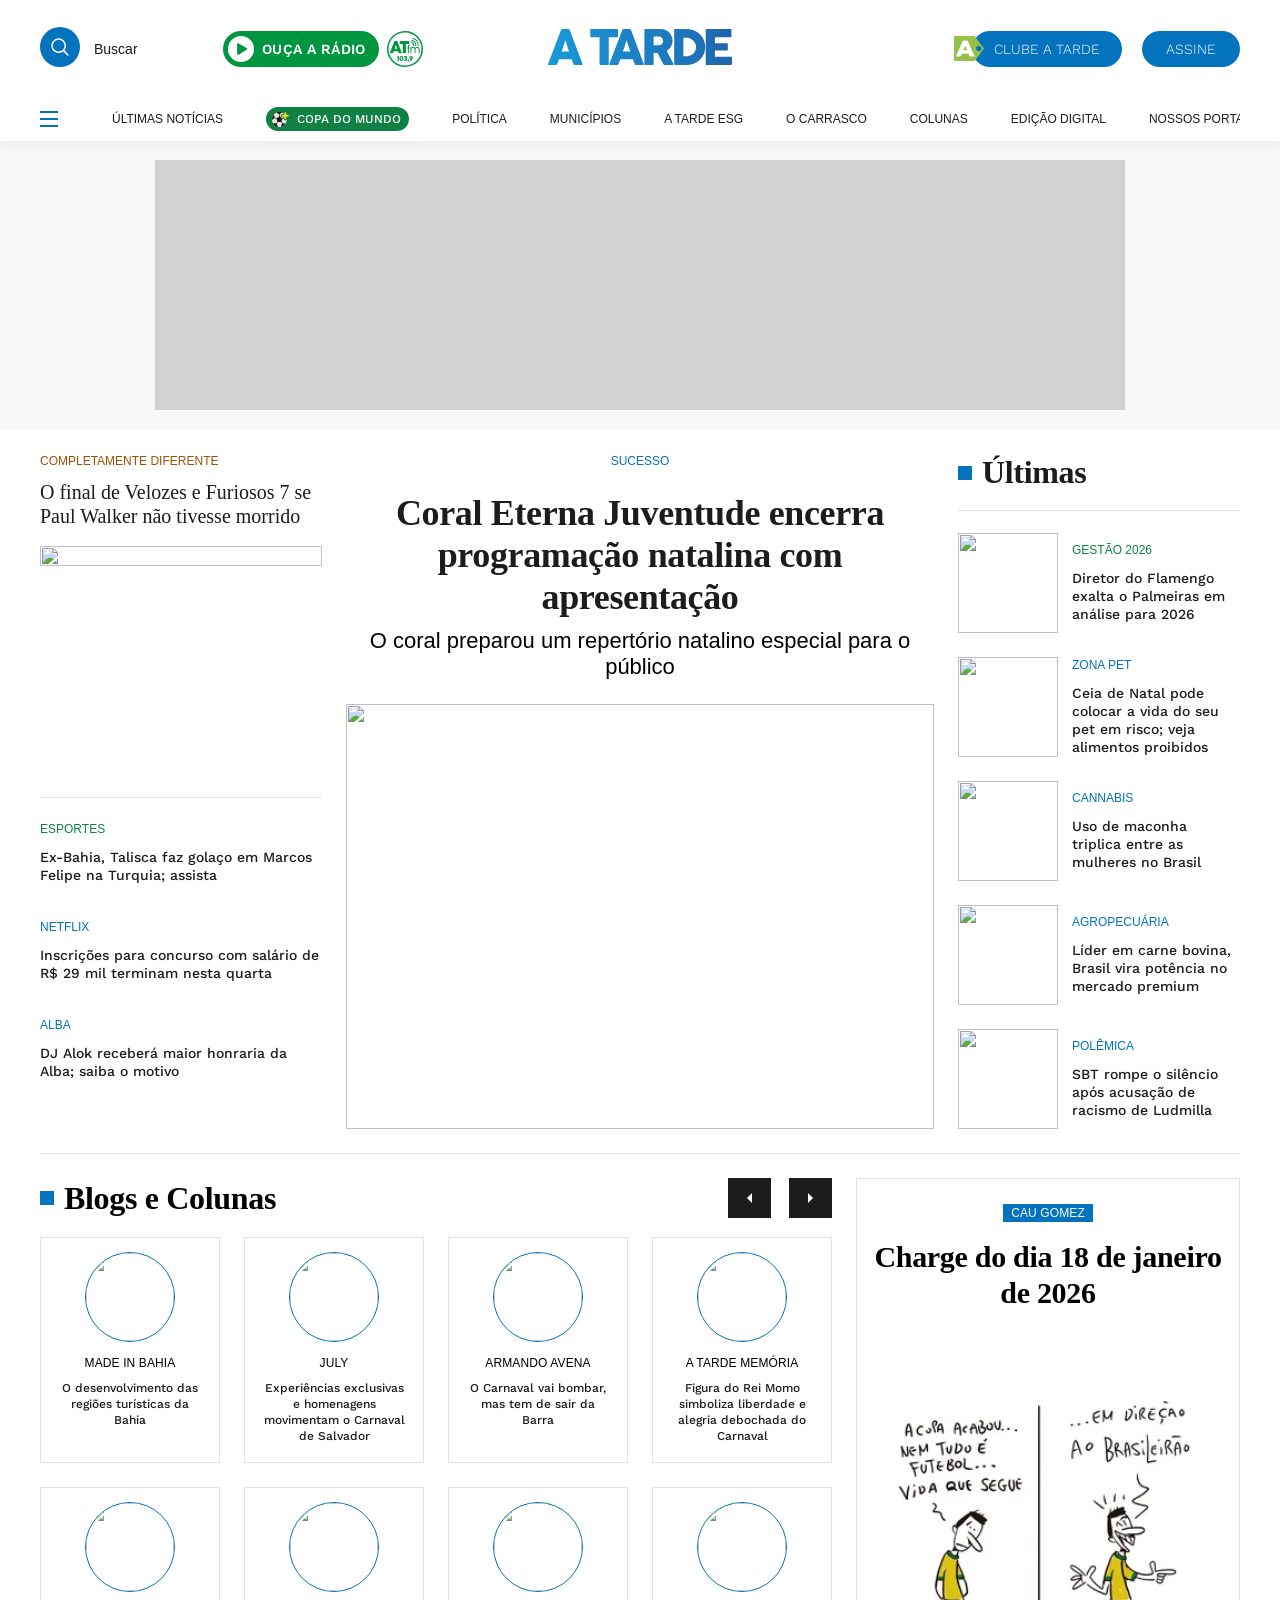
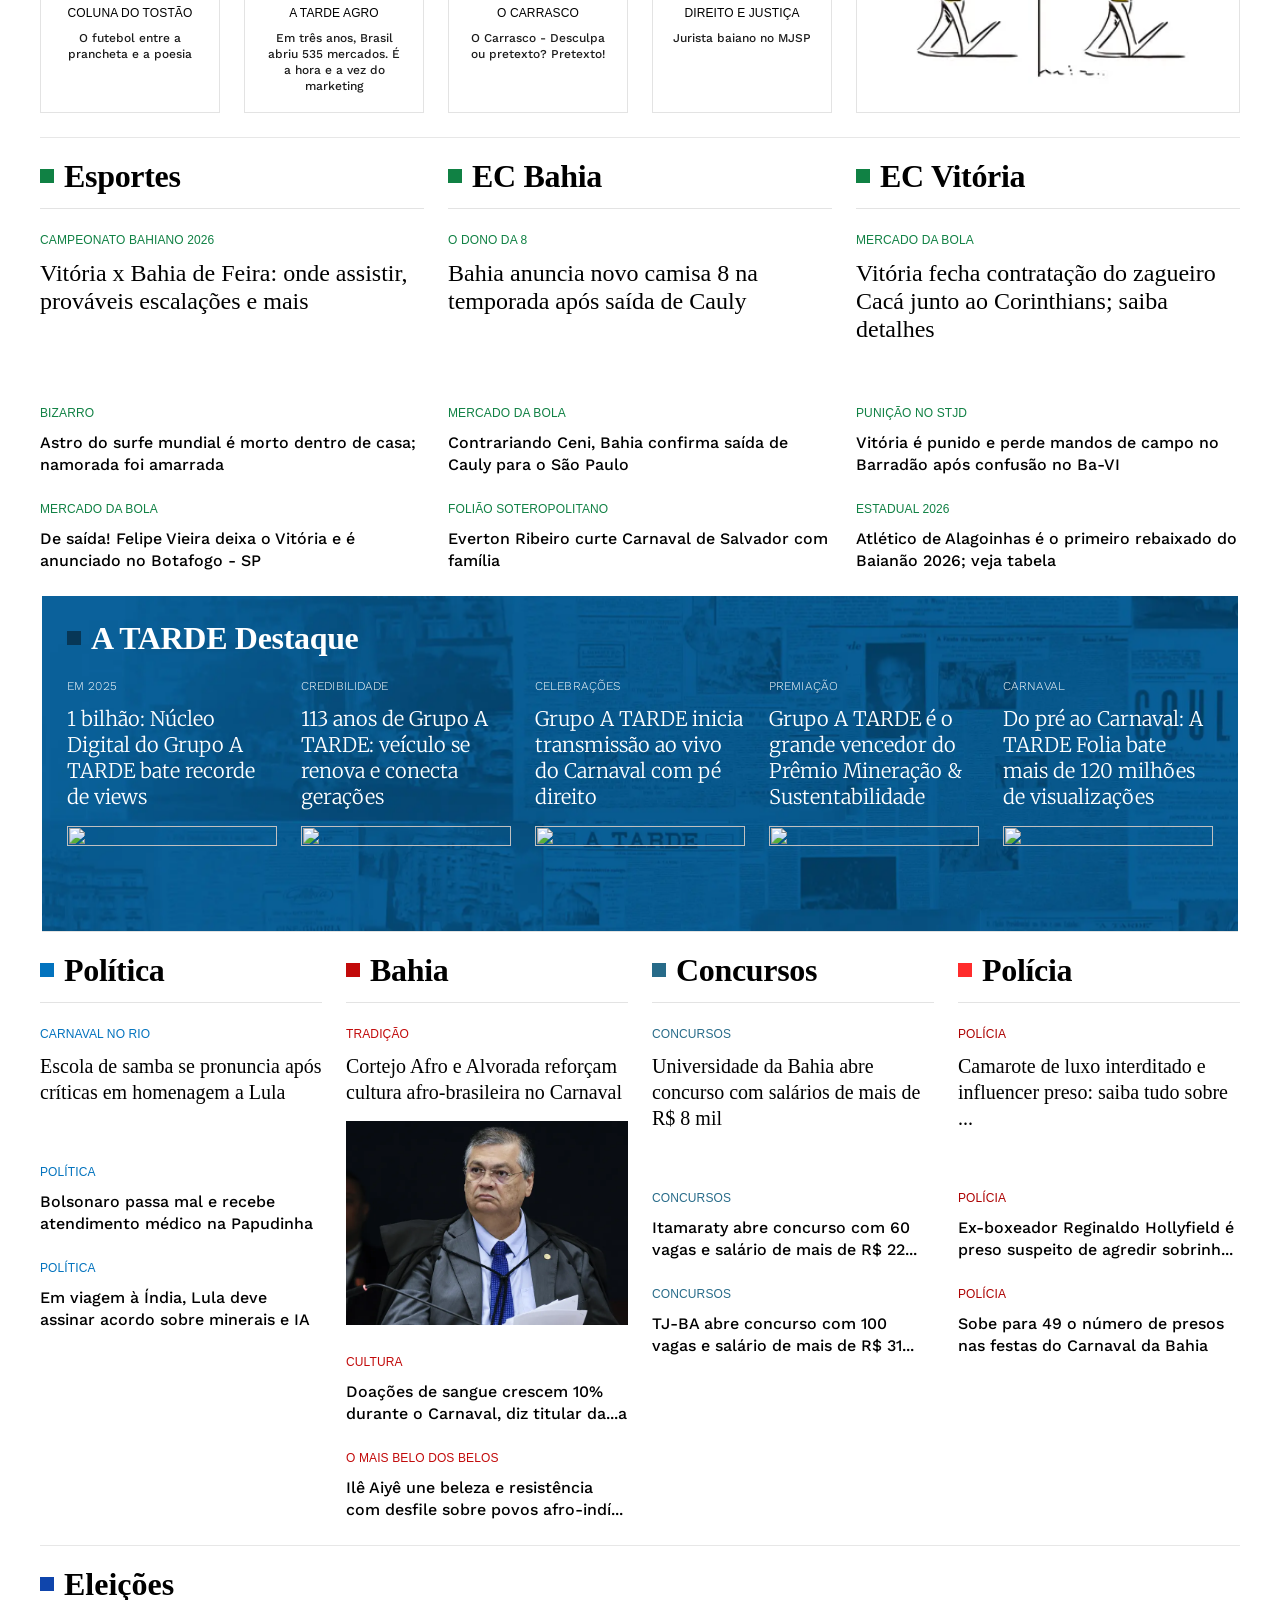
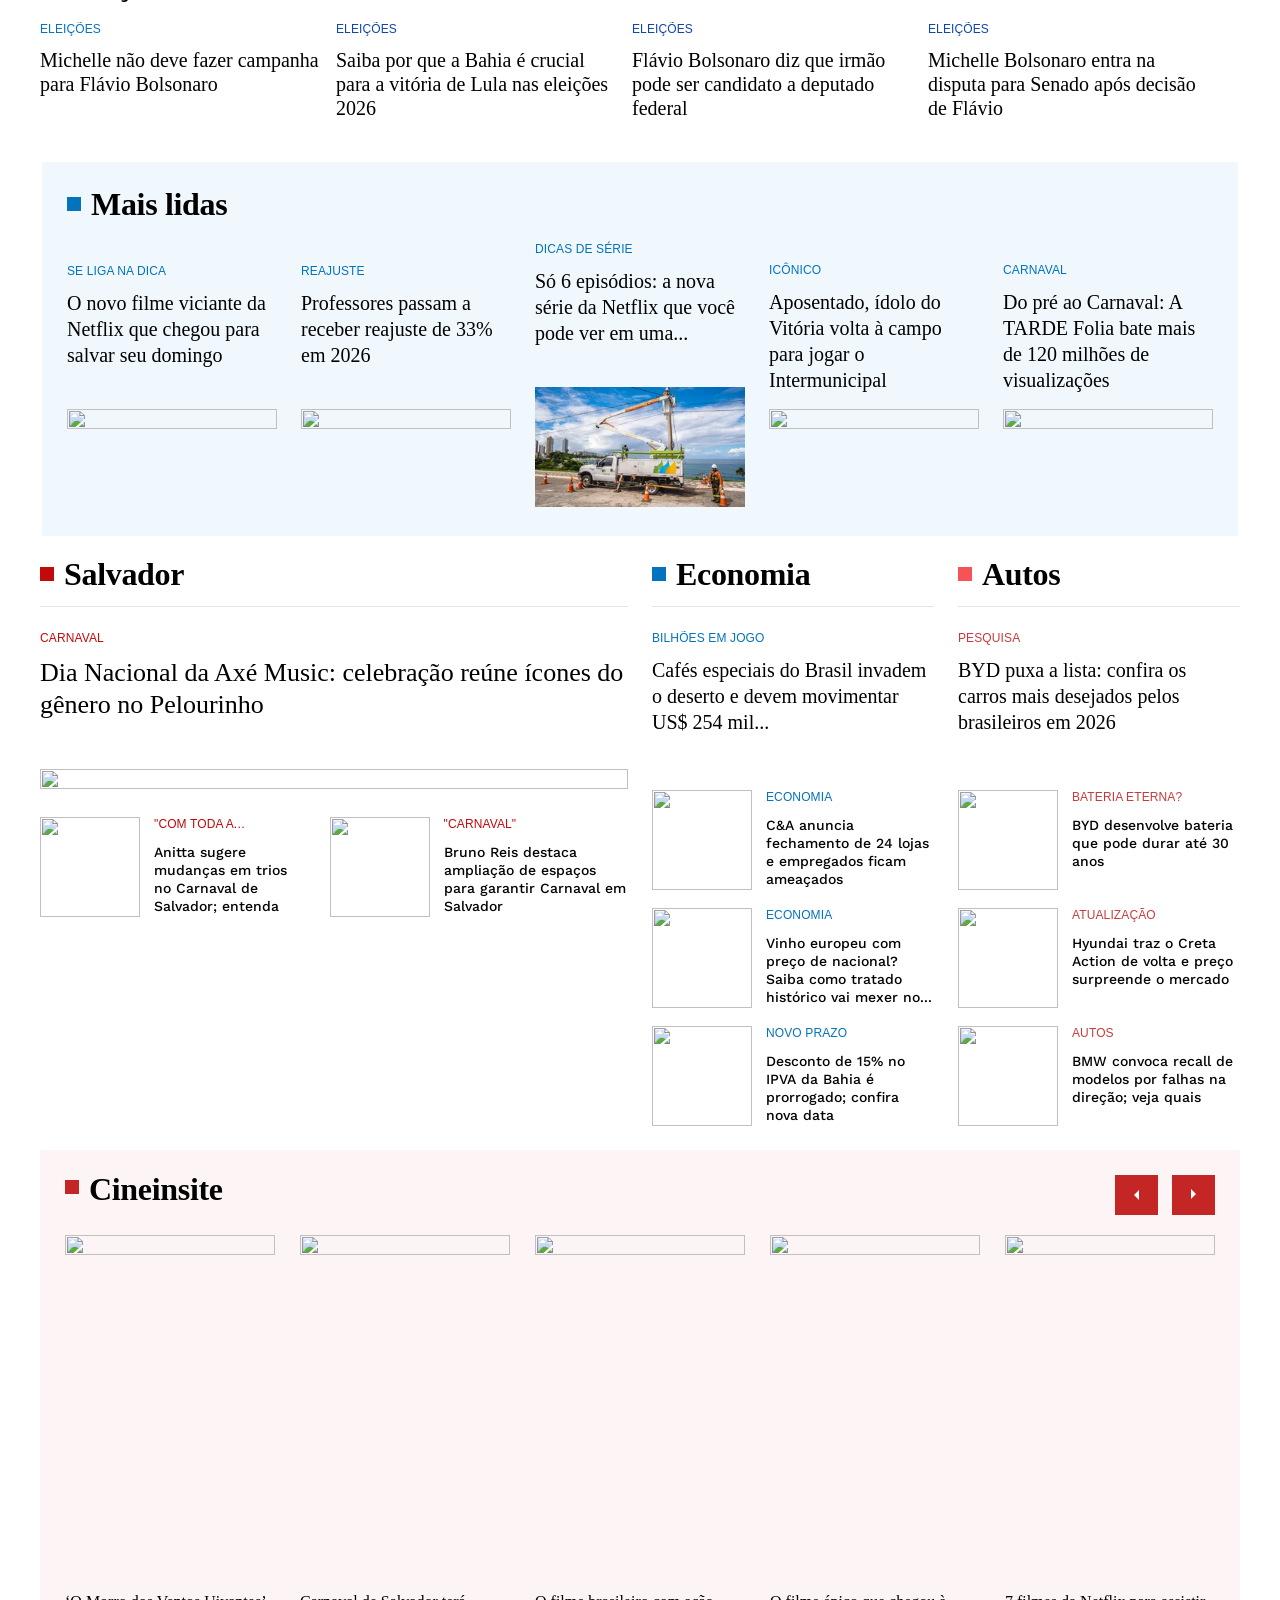
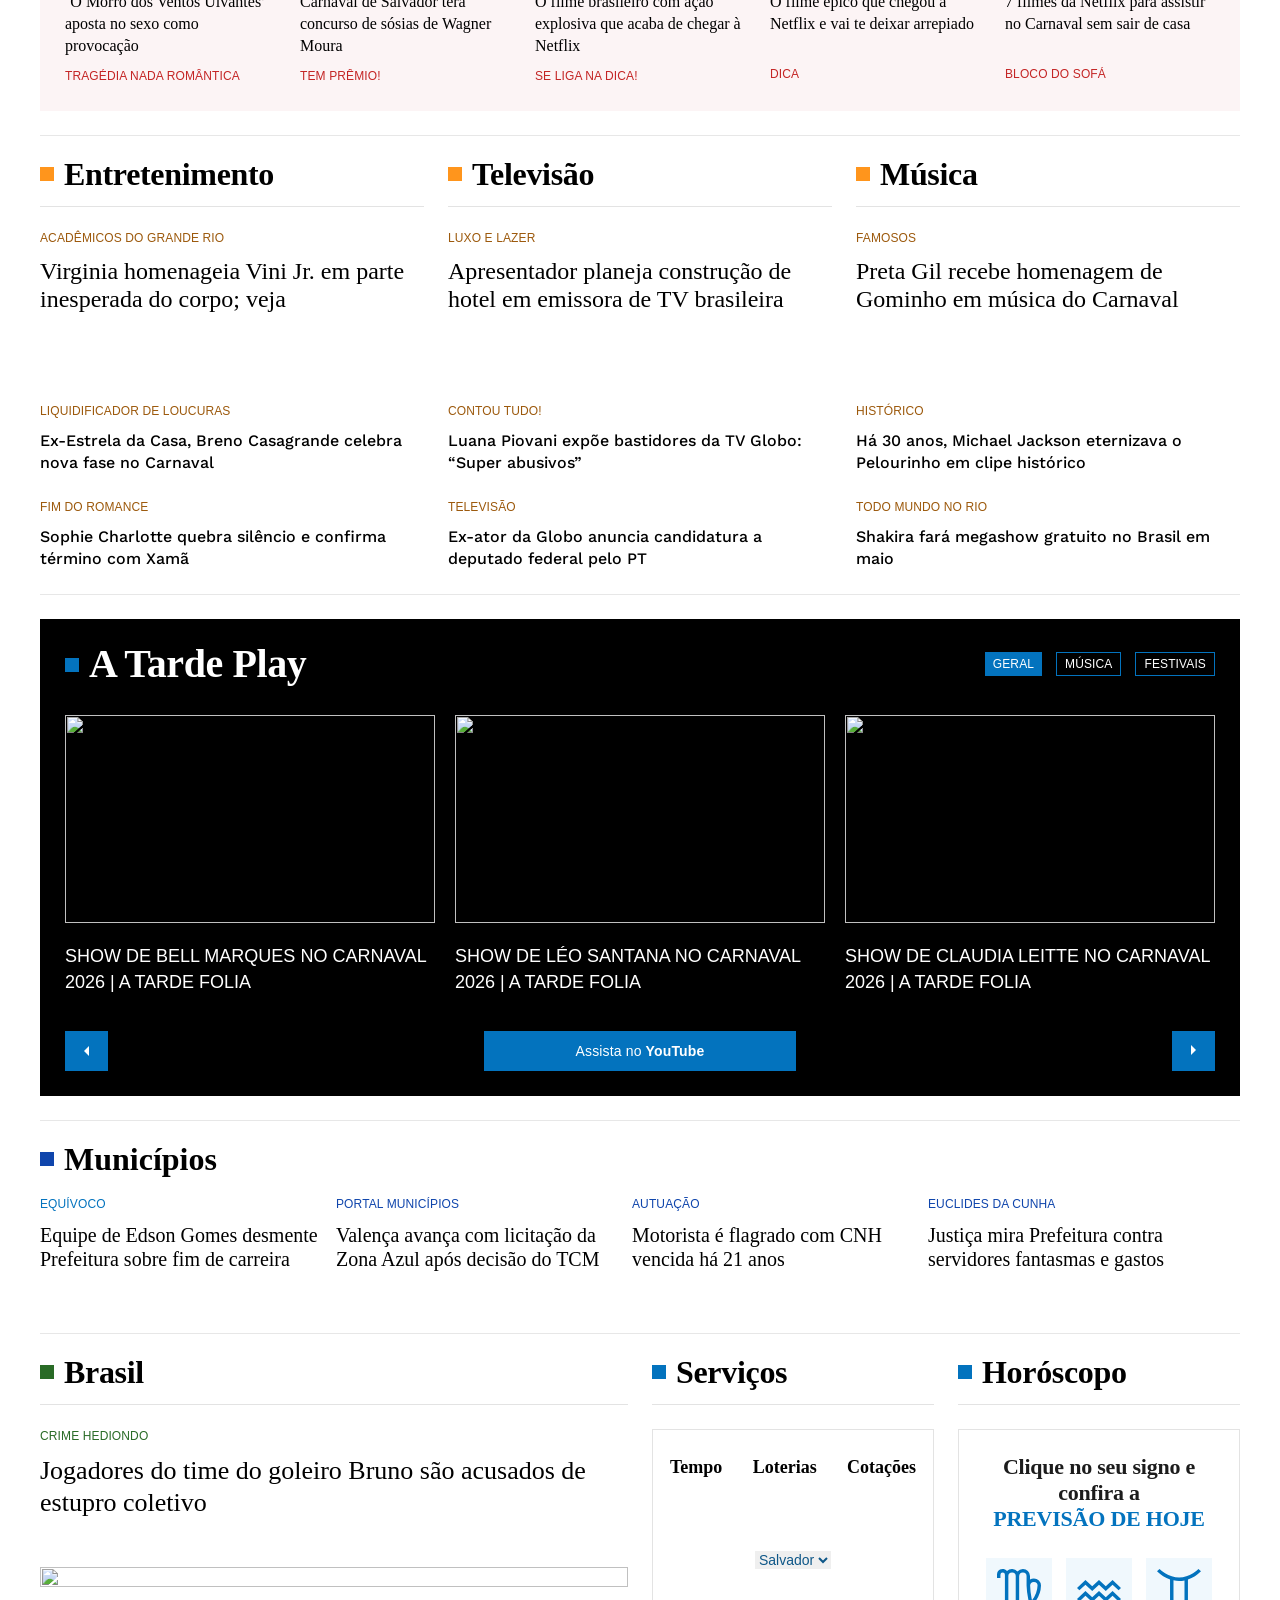
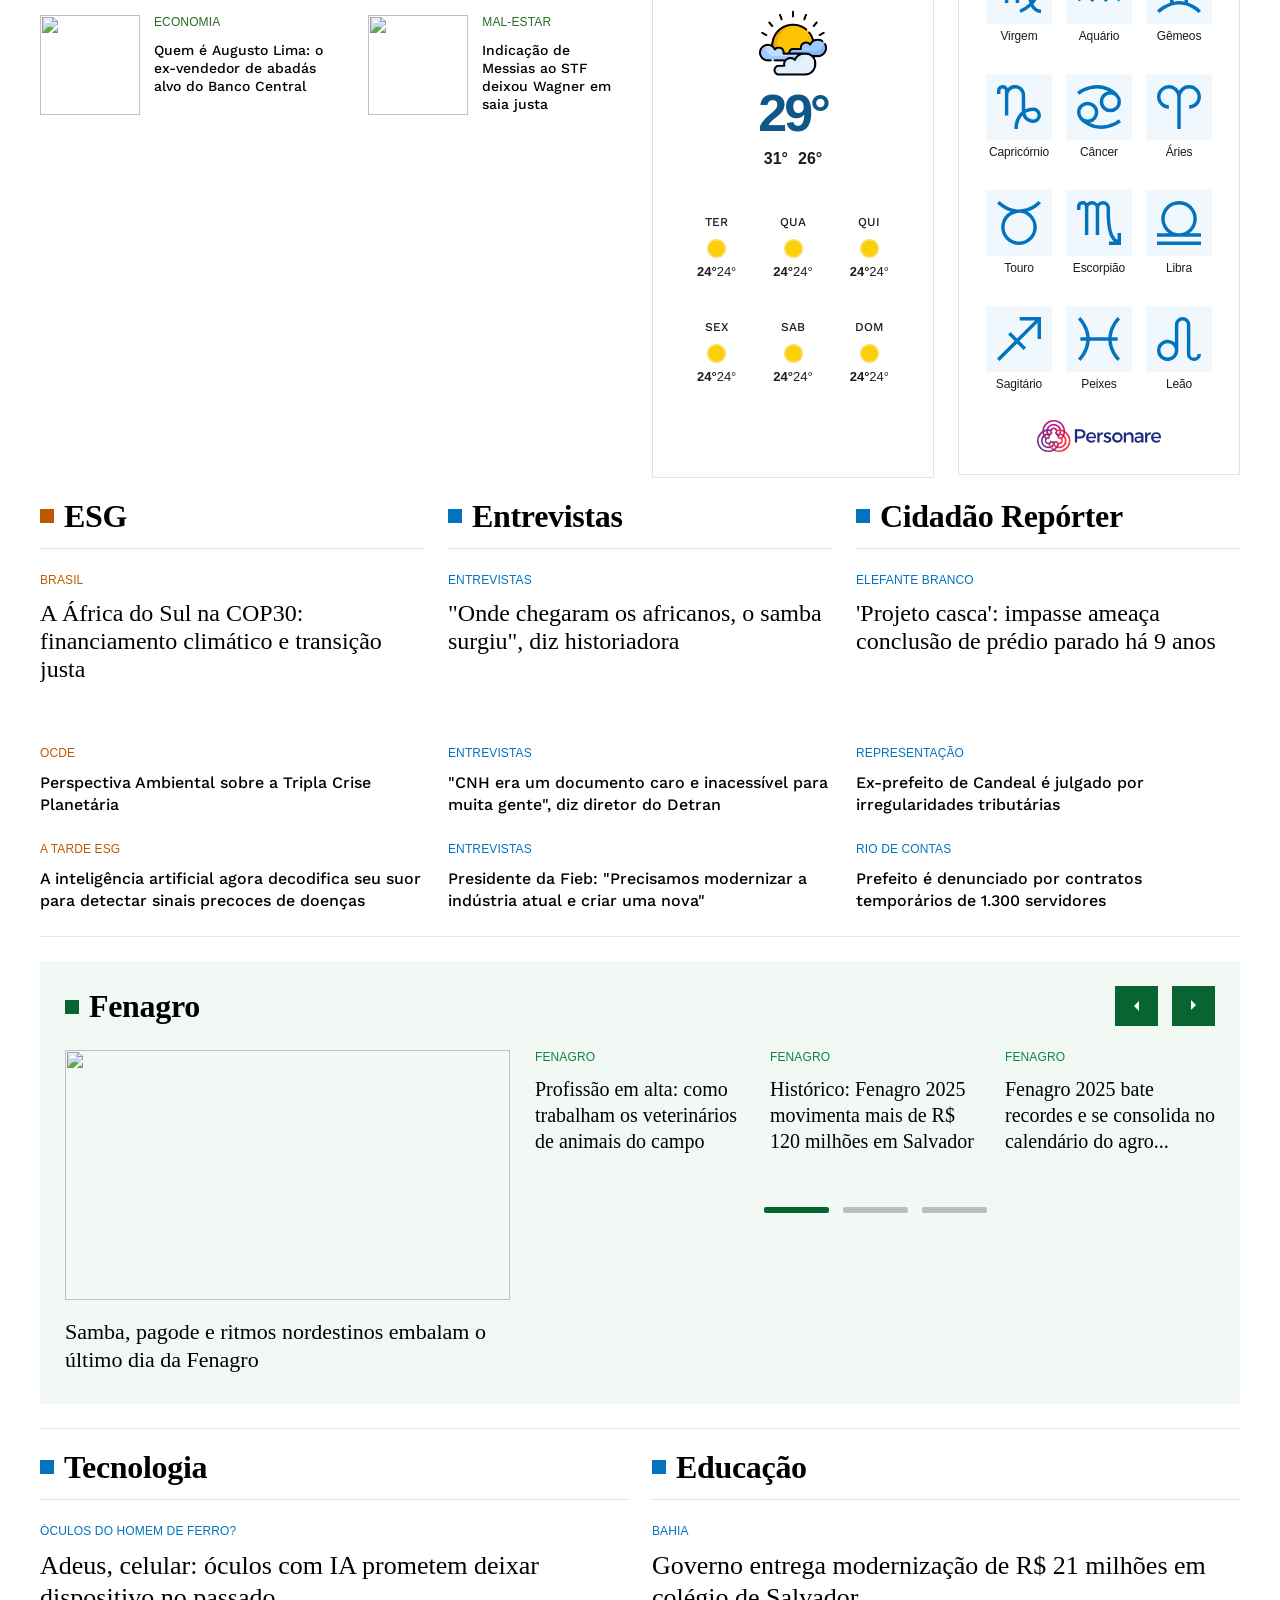
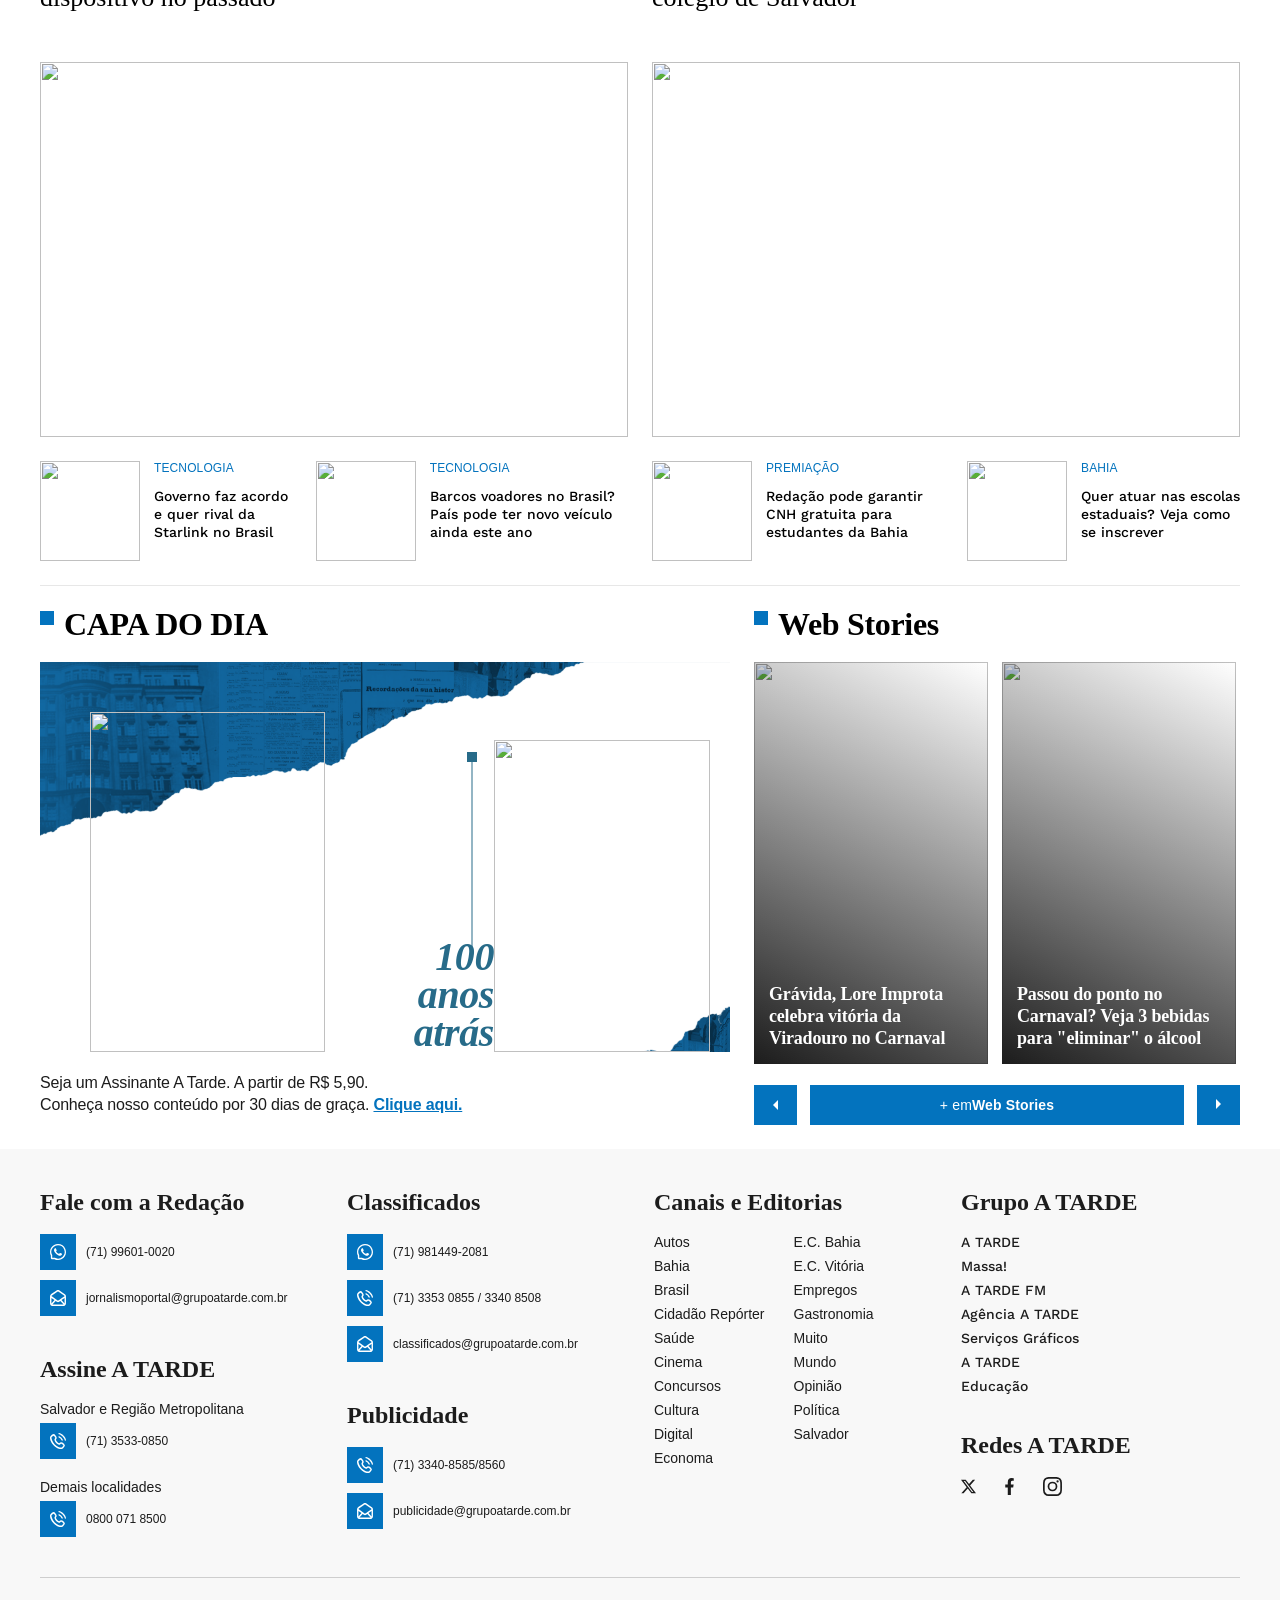
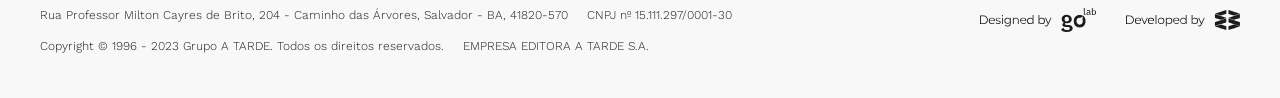
==== index.html @ c31d2e76 "Mudança no tipo de importação das fontes" ====
<!DOCTYPE html>
<html lang="pt-br">

<head>
    <meta charset="UTF-8">
    <meta name="viewport" content="width=device-width, initial-scale=1.0">

    <meta name="description"
        content="Coral Eterna Juventude encerra programação natalina com apresentação">

    <!--<link rel="preconnect" href="https://fonts.googleapis.com">

    <link rel="preconnect" href="https://fonts.gstatic.com" crossorigin>

    <link href="https://fonts.googleapis.com/css2?family=Merriweather:ital,opsz,wght@0,18..144,300..900;1,18..144,300..900&family=Work+Sans:ital,wght@0,100..900;1,100..900&display=swap"
        rel="stylesheet">-->

    <link rel="stylesheet"
        href="./assets/splide.min.css">

    <link rel="stylesheet" href="style.css">

    <title>A tarde 2026 | Home</title>
</head>

<body>

    <div class="menu-overlay"></div>

    <header class="header-principal">
        <div class="topo-header">

            <div class="input-header">
                <div class="botao-buscar">
                    <button class="icone-busca" aria-label="buscar">
                        <img src="svg/busca.svg" alt="botao de busca" width="40" height="40">
                        <span>Buscar</span>
                    </button>

                    <input type="text" placeholder="O que está buscando">
                </div>

                <div class="container-ouca-rapido">
                    <a href="https://atardefm.com.br/" class="botao-ouca-rapido">
                        <img src="svg/play_rádio_d.svg" alt="icone play">
                        OUÇA A RÁDIO
                    </a>
                    <img src="svg/atrfm_logo_d.svg" alt="logo a tarde" width="36" height="36">
                </div>
            </div>

            <div class="container-logo-a-tarde">
                <img src="svg/atarde_logo.svg" alt="logo portal a tarde" width="184px" height="36px"
                    class="logo-a-tarde">
            </div>

            <div class="botoes-topo-header">
                <div class="botao-clube-a-tarde">
                    <a href="https://clube.atarde.com.br/">
                        <img src="svg/icon_clube_atr.svg" alt="icone clube a tarde" width="30px" height="25px">
                        CLUBE A TARDE
                    </a>
                </div>

                <div class="botao-assine">
                    <a href="#">ASSINE</a>
                </div>
            </div>
        </div>

        <div class="topo-header-mobile">

            <div class="topo-mobile">

                <button class="menu-button-mobile" aria-label="menu">
                    <img src="svg/menu_icon.svg" alt="menu" width="16px" height="18px">
                </button>

                <div class="container-logo-a-tarde">
                    <img src="svg/atarde_logo.svg" alt="logo portal a tarde" width="134px" height="26px">
                </div>

                <div class="botao-buscar-mobile">
                    <button class="icone-busca-mobile" aria-label="buscar">
                        <img src="svg/busca_icon.svg" alt="lupa" width="18" height="18">
                    </button>
                </div>
            </div>

            <div class="input-mobile-wrapper">
                <input type="text" placeholder="Buscar">
            </div>

            <div class="botoes-topo-header">
                <div class="botao-clube-a-tarde">
                    <a href="#">
                        <img src="svg/icon_clube_atr.svg" alt="icone clube a tarde" width="30px" height="25px">
                        CLUBE A TARDE
                    </a>
                </div>

                <div class="botao-assine">
                    <a href="#">ASSINE</a>
                </div>
            </div>
        </div>

        <div class="categorias">
            <div class="conteudo-categorias">

                <button class="menu-button" aria-label="menu">
                    <img src="svg/menu_icon.svg" alt="menu" width="18px" height="18px">
                </button>


                <nav>
                    <ul class="lista-categorias-header">
                        <li><a href="#">ÚLTIMAS NOTÍCIAS</a></li>
                        <li class="copa-categorias"><a href="#">
                                <img src="svg/copa.svg" alt="" width="18px" height="18px">
                                COPA DO MUNDO</a></li>
                        <li class="esportes-categorias"><a href="#">ESPORTES</a></li>
                        <li><a href="#">POLÍTICA</a></li>
                        <li><a href="#">MUNICÍPIOS</a></li>
                        <li><a href="#">A TARDE ESG</a></li>
                        <li><a href="#">O CARRASCO</a></li>
                        <li><a href="#">COLUNAS</a></li>
                        <li><a href="#">EDIÇÃO DIGITAL</a></li>
                        <li><a href="#">NOSSOS PORTAIS</a></li>
                    </ul>
                </nav>
            </div>
        </div>
    </header>

    <aside class="menu-lateral">
        <header class="header-menu-lateral">
            <img src="svg/logo_portal_atarde.svg" alt="logo portal a tarde" width="184px" height="36px">
            <button class="fechar-menu-lateral" aria-label="fechar menu">
                <img src="svg/closeAzul.svg" alt="" width="14px" height="14px">
            </button>
        </header>

        <div class="apps-menu-lateral">
            <a href="#"><img src="svg/whatsapp_menu.svg" alt="whatsapp"></a>
            <a href="#"><img src="svg/facebook_menu.svg" alt="whatsapp"></a>
            <a href="#"><img src="svg/instagram_menu.svg" alt="whatsapp"></a>
            <a href="#"><img src="svg/twitter_menu.svg" alt="whatsapp"></a>
        </div>

        <div class="buttom-pesquisa-menu">
            <img src="svg/buscaAzul.svg" alt="">
            <input type="text" placeholder="O que você está buscando?">
        </div>

        <div class="links-menu-lateral">
            <div class="links-menu-1">
                <div><a href="#">ASSINE</a></div>
                <div> <a href="#">A TARDE FM</a></div>
            </div>
            <div class="links-menu-2">
                <div class="botao-clube-a-tarde">
                    <a href="#">
                        <img src="svg/icon_clube_atr.svg" alt="icone clube a tarde" width="30px" height="25px">
                        CLUBE A TARDE
                    </a>
                </div>

                <div><a href="#">EDIÇÃO DIGITAL</a></div>
            </div>
        </div>

        <ul class="lista-menu-lateral">
            <li><a href="#">ÚLTIMAS NOTÍCIAS</a></li>
            <li><a href="#">ESPORTES</a></li>
            <li><a href="#">POLÍTICA</a></li>
            <li><a href="#">MUNICÍPIOS</a></li>
            <li><a href="#">A TARDE ESG</a></li>
            <li><a href="#">O CARRASCO</a></li>
            <li><a href="#">COLUNAS</a></li>
            <li><a href="#">EDIÇÃO DIGITAL</a></li>
            <li><a href="#">NOSSOS PORTAIS</a></li>
        </ul>
    </aside>

    <div class="adv-top">
        <div class="adv-top-content"></div>
    </div>

    <main>

        <!--Section bloco 1-->

        <div class="grid-layout">


            <section class="left-bloco-1">

                <article>
                    <a href="#">
                        <span style="color: #995405;">COMPLETAMENTE DIFERENTE</span>
                        <h2>O final de Velozes e Furiosos 7 se Paul Walker não tivesse morrido</h2>
                        <figure>
                            <img src="https://cdn.atarde.com.br/img/Editoria-Destaque/1390000/610x490/muniz-detona-suspensao-de-projeto-que-barra-kiss--0139248700202606171842/scaleDownOutsideFillBackground-1.webp?fallback=https%3A%2F%2Fcdn.atarde.com.br%2Fimg%2FEditoria-Destaque%2F1390000%2Fmuniz-detona-suspensao-de-projeto-que-barra-kiss--0139248700202606171842.jpg%3Fxid%3D7165064&xid=7165064"
                                alt="" fetchpriority=high class="img-left-bloco-1">
                            <img src="svg/video.svg" alt="" class="icon-video">
                        </figure>
                    </a>
                </article>

                <div>
                    <article>
                        <a href="#">
                            <span style="color: #0F8143;">ESPORTES</span>
                            <h2>Ex-Bahia, Talisca faz golaço em Marcos Felipe na Turquia; assista</h2>
                        </a>
                    </article>

                    <article>
                        <a href="#">
                            <span style="color: #0373BE;">NETFLIX</span>
                            <h2>Inscrições para concurso com salário de R$ 29 mil terminam nesta quarta</h2>
                        </a>
                    </article>

                    <article>
                        <a href="#">
                            <span style="color: #0373BE;">ALBA</span>
                            <h2>DJ Alok receberá maior honraria da Alba; saiba o motivo</h2>
                        </a>
                    </article>
                </div>
            </section>

            <article class="article-bloco-1">
                <a href="#">
                    <span style="color: #0373BE;">SUCESSO</span>
                    <h2>Coral Eterna Juventude encerra programação natalina com apresentação</h2>
                    <p>O coral preparou um repertório natalino especial para o público</p>
                    <figure class="figure-bloco-1">
                        <img src="https://cdn.atarde.com.br/img/Chamada-Home/1390000/764x552/caso-marielle-ex-pms-condenados-por-matar-vereador0139772700202608061222/scaleDownOutsideFillBackground-1.webp?fallback=https%3A%2F%2Fcdn.atarde.com.br%2Fimg%2FChamada-Home%2F1390000%2Fcaso-marielle-ex-pms-condenados-por-matar-vereador0139772700202608061222.webp%3Fxid%3D7165053&xid=7165053"
                            alt="" class="img-bloco-1" fetchpriority=high>
                        <img src="svg/video.svg" alt="" class="icon-video">
                    </figure>
                </a>
            </article>

            <div class="ouca-radio-mobile">
                <div class="top-radio-mobile">
                    <span>OUÇA A RÁDIO</span>
                    <div>
                        <img class="icon-play-radio" src="svg/play_radio_m.svg" alt="">
                        <div class="onda-sonora">
                            <span class="onda-pequena"></span>
                            <span class="onda-grande"></span>
                            <span class="onda-pequena"></span>
                            <span class="onda-pequena"></span>
                            <span class="onda-media"></span>
                            <span class="onda-pequena"></span>
                            <span class="onda-pequena"></span>
                            <span class="onda-pequena"></span>
                            <span class="onda-media"></span>
                            <span class="onda-pequena"></span>
                            <span class="onda-pequena"></span>
                            <span class="onda-grande"></span>
                            <span class="onda-media"></span>
                            <span class="onda-pequena"></span>
                            <span class="onda-pequena"></span>
                            <span class="onda-grande"></span>
                            <span class="onda-pequena"></span>
                            <span class="onda-media"></span>
                            <span class="onda-pequena"></span>
                            <span class="onda-pequena"></span>
                            <span class="onda-pequena"></span>
                            <span class="onda-grande"></span>
                            <span class="onda-pequena"></span>
                            <span class="onda-pequena"></span>
                            <span class="onda-pequena"></span>
                            <span class="onda-pequena"></span>
                            <span class="onda-media"></span>
                            <span class="onda-pequena"></span>
                        </div>
                    </div>
                </div>

                <div class="bottom-radio-mobile">
                    <img class="logo-atrfm" src="svg/atrfm_logo_m.svg" alt="">
                </div>

            </div>

            <section class="right-bloco-1">
                <h2>Últimas</h2>

                <div class="content-ultimas">

                    <article>
                        <a href="#">
                            <figure>
                                <img src="https://cdn.atarde.com.br/img/Editoria-Destaque/1390000/130x130/aguas-mortais-e-mais-veja-o-que-esta-passando-no-c0139619100202607221637/scaleDownOutsideFillBackground-1.webp?fallback=https%3A%2F%2Fcdn.atarde.com.br%2Fimg%2FEditoria-Destaque%2F1390000%2Faguas-mortais-e-mais-veja-o-que-esta-passando-no-c0139619100202607221637.jpg%3Fxid%3D7149976&xid=7149976"
                                    alt="" class="img-art-ultimas">
                            </figure>

                            <div>
                                <span style="color: #0F8143;">GESTÃO 2026</span>
                                <h3>Diretor do Flamengo exalta o Palmeiras em análise para 2026</h3>
                            </div>
                        </a>
                    </article>

                    <article>
                        <a href="#">
                            <figure>
                                <img src="https://cdn.atarde.com.br/img/Editoria-Destaque/1390000/130x130/acm-neto-se-diz-mais-preparado-e-aposta-nas-alianc0139619000202607221629/scaleDownOutsideFillBackground-1.webp?fallback=https%3A%2F%2Fcdn.atarde.com.br%2Fimg%2FEditoria-Destaque%2F1390000%2Facm-neto-se-diz-mais-preparado-e-aposta-nas-alianc0139619000202607221629.jpg%3Fxid%3D7149942&xid=7149942"
                                    alt="" class="img-art-ultimas">
                            </figure>

                            <div>
                                <span style="color: #0373BE;">ZONA PET</span>
                                <h3>Ceia de Natal pode colocar a vida do seu pet em risco; veja alimentos proibidos
                                </h3>
                            </div>
                        </a>
                    </article>

                    <article>
                        <a href="#">
                            <figure>
                                <img src="https://cdn.atarde.com.br/img/Editoria-Destaque/1390000/130x130/joao-roma-explica-ausencia-de-flavio-bolsonaro-no-0139388400202607020846/scaleDownOutsideFillBackground-1.webp?fallback=https%3A%2F%2Fcdn.atarde.com.br%2Fimg%2FEditoria-Destaque%2F1390000%2Fjoao-roma-explica-ausencia-de-flavio-bolsonaro-no-0139388400202607020846.webp%3Fxid%3D7149999&xid=7149999"
                                    alt="" class="img-art-ultimas">
                            </figure>

                            <div>
                                <span style="color: #0373BE;">CANNABIS</span>
                                <h3>Uso de maconha triplica entre as mulheres no Brasil</h3>
                            </div>
                        </a>
                    </article>

                    <article>
                        <a href="#">
                            <figure>
                                <img src="https://cdn.atarde.com.br/img/Editoria-Destaque/1390000/130x130/evangelico-e-baleado-apos-briga-com-frequentadores0139595500202607202109/scaleDownOutsideFillBackground-1.webp?fallback=https%3A%2F%2Fcdn.atarde.com.br%2Fimg%2FEditoria-Destaque%2F1390000%2Fevangelico-e-baleado-apos-briga-com-frequentadores0139595500202607202109.jpg%3Fxid%3D7149899&xid=7149899"
                                    alt="" class="img-art-ultimas">
                            </figure>

                            <div>
                                <span style="color: #0373BE;">AGROPECUÁRIA</span>
                                <h3>Líder em carne bovina, Brasil vira potência no mercado premium</h3>
                            </div>
                        </a>
                    </article>

                    <article>
                        <a href="#">
                            <figure>
                                <img src="https://cdn.atarde.com.br/img/Editoria-Destaque/1390000/130x130/justica-faz-determinacao-urgente-sobre-conteudos-d0139618500202607221608/scaleDownOutsideFillBackground-1.webp?fallback=https%3A%2F%2Fcdn.atarde.com.br%2Fimg%2FEditoria-Destaque%2F1390000%2Fjustica-faz-determinacao-urgente-sobre-conteudos-d0139618500202607221608.jpg%3Fxid%3D7149915&xid=7149915"
                                    alt="" class="img-art-ultimas">
                            </figure>

                            <div>
                                <span style="color: #0373BE;">POLÊMICA</span>
                                <h3>SBT rompe o silêncio após acusação de racismo de Ludmilla</h3>
                            </div>
                        </a>
                    </article>
                </div>
            </section>

            <div class="linha-horizontal"></div>

            <!--Section blogs-->


            <div class="content-blogs">

                <header class="header-blogs">
                    <div class="title-blogs">
                        <h2>Blogs e Colunas</h2>
                    </div>

                    <div class="container-buttons-blogs">
                        <button class="blogs-buttom-left" aria-label="voltar">
                            <img src="svg/seta.svg" alt="">
                        </button>

                        <button class="blogs-buttom-right" aria-label="avancar">
                            <img src="svg/seta.svg" alt="">
                        </button>
                    </div>

                </header>

                <div class="splide splide-blogs">

                    <div class="splide__track">

                        <ul class="splide__list">

                            <li class="splide__slide">
                                <article class="card-blog">
                                    <a href="#">
                                        <figure>
                                            <img src="https://cdn.atarde.com.br/img/category/130x130/category-1-109-59/scaleDownOutsideFillBackground-1.webp?fallback=https%3A%2F%2Fcdn.atarde.com.br%2Fimg%2Fcategory%2Fcategory-1-109-59.png%3Fxid%3D59&xid=59"
                                                alt="">
                                        </figure>

                                        <span>MADE IN BAHIA</span>

                                        <h3>O desenvolvimento das regiões turísticas da Bahia</h3>
                                    </a>
                                </article>

                                <article class="card-blog">
                                    <a href="#">
                                        <figure>
                                            <img src="https://cdn.atarde.com.br/img/category/130x130/category-1-106-78/scaleDownOutsideFillBackground-1.webp?fallback=https%3A%2F%2Fcdn.atarde.com.br%2Fimg%2Fcategory%2Fcategory-1-106-78.webp%3Fxid%3D78&xid=78"
                                                alt="">
                                        </figure>

                                        <span>JULY</span>

                                        <h3>Experiências exclusivas e homenagens movimentam o Carnaval de Salvador</h3>
                                    </a>
                                </article>


                                <article class="card-blog">
                                    <a href="#">
                                        <figure>
                                            <img src="https://cdn.atarde.com.br/img/category/130x130/category-1-272-75/scaleDownOutsideFillBackground-1.webp?fallback=https%3A%2F%2Fcdn.atarde.com.br%2Fimg%2Fcategory%2Fcategory-1-272-75.png%3Fxid%3D75&xid=75"
                                                alt="">
                                        </figure>

                                        <span>COLUNA DO TOSTÃO</span>

                                        <h3>O futebol entre a prancheta e a poesia</h3>
                                    </a>
                                </article>

                                <article class="card-blog">
                                    <a href="#">
                                        <figure>
                                            <img src="https://cdn.atarde.com.br/img/category/130x130/category-1-78-64/scaleDownOutsideFillBackground-1.webp?fallback=https%3A%2F%2Fcdn.atarde.com.br%2Fimg%2Fcategory%2Fcategory-1-78-64.png%3Fxid%3D64&xid=64"
                                                alt="">
                                        </figure>

                                        <span>A TARDE AGRO</span>

                                        <h3>Em três anos, Brasil abriu 535 mercados. É a hora e a vez do marketing</h3>
                                    </a>
                                </article>
                            </li>

                            <li class="splide__slide">

                                <article class="card-blog">
                                    <a href="#">
                                        <figure>
                                            <img src="https://cdn.atarde.com.br/img/category/130x130/category-1-84-5/scaleDownOutsideFillBackground-1.webp?fallback=https%3A%2F%2Fcdn.atarde.com.br%2Fimg%2Fcategory%2Fcategory-1-84-5.png%3Fxid%3D5&xid=5"
                                                alt="">
                                        </figure>

                                        <span>ARMANDO AVENA</span>

                                        <h3>O Carnaval vai bombar, mas tem de sair da Barra</h3>
                                    </a>
                                </article>

                                <article class="card-blog">
                                    <a href="#">
                                        <figure>
                                            <img src="https://cdn.atarde.com.br/img/category/130x130/category-1-79-65/scaleDownOutsideFillBackground-1.webp?fallback=https%3A%2F%2Fcdn.atarde.com.br%2Fimg%2Fcategory%2Fcategory-1-79-65.png%3Fxid%3D65&xid=65"
                                                alt="">
                                        </figure>

                                        <span>A TARDE MEMÓRIA</span>

                                        <h3>Figura do Rei Momo simboliza liberdade e alegria debochada do Carnaval</h3>
                                    </a>
                                </article>

                                <article class="card-blog">
                                    <a href="#">
                                        <figure>
                                            <img src="https://cdn.atarde.com.br/img/category/130x130/category-1-111-70/scaleDownOutsideFillBackground-1.webp?fallback=https%3A%2F%2Fcdn.atarde.com.br%2Fimg%2Fcategory%2Fcategory-1-111-70.png%3Fxid%3D70&xid=70"
                                                alt="">
                                        </figure>

                                        <span>O CARRASCO</span>

                                        <h3>O Carrasco - Desculpa ou pretexto? Pretexto!</h3>
                                    </a>
                                </article>

                                <article class="card-blog">
                                    <a href="#">
                                        <figure>
                                            <img src="https://cdn.atarde.com.br/img/category/130x130/category-1-98-7/scaleDownOutsideFillBackground-1.webp?fallback=https%3A%2F%2Fcdn.atarde.com.br%2Fimg%2Fcategory%2Fcategory-1-98-7.png%3Fxid%3D7&xid=7"
                                                alt="">
                                        </figure>

                                        <span>DIREITO E JUSTIÇA</span>

                                        <h3>Jurista baiano no MJSP</h3>
                                    </a>
                                </article>
                            </li>


                            <li class="splide__slide">

                                <article class="card-blog">
                                    <a href="#">
                                        <figure>
                                            <img src="https://cdn.atarde.com.br/img/category/130x130/category-1-272-75/scaleDownOutsideFillBackground-1.webp?fallback=https%3A%2F%2Fcdn.atarde.com.br%2Fimg%2Fcategory%2Fcategory-1-272-75.png%3Fxid%3D75&xid=75"
                                                alt="">
                                        </figure>

                                        <span>COLUNA DO TOSTÃO</span>

                                        <h3>O futebol entre a prancheta e a poesia</h3>
                                    </a>
                                </article>

                                <article class="card-blog">
                                    <a href="#">
                                        <figure>
                                            <img src="https://cdn.atarde.com.br/img/category/130x130/category-1-78-64/scaleDownOutsideFillBackground-1.webp?fallback=https%3A%2F%2Fcdn.atarde.com.br%2Fimg%2Fcategory%2Fcategory-1-78-64.png%3Fxid%3D64&xid=64"
                                                alt="">
                                        </figure>

                                        <span>A TARDE AGRO</span>

                                        <h3>Em três anos, Brasil abriu 535 mercados. É a hora e a vez do marketing</h3>
                                    </a>
                                </article>

                                <article class="card-blog">
                                    <a href="#">
                                        <figure>
                                            <img src="https://cdn.atarde.com.br/img/category/130x130/category-1-111-70/scaleDownOutsideFillBackground-1.webp?fallback=https%3A%2F%2Fcdn.atarde.com.br%2Fimg%2Fcategory%2Fcategory-1-111-70.png%3Fxid%3D70&xid=70"
                                                alt="">
                                        </figure>

                                        <span>O CARRASCO</span>

                                        <h3>O Carrasco - Desculpa ou pretexto? Pretexto!</h3>
                                    </a>
                                </article>

                                <article class="card-blog">
                                    <a href="#">
                                        <figure>
                                            <img src="https://cdn.atarde.com.br/img/category/130x130/category-1-98-7/scaleDownOutsideFillBackground-1.webp?fallback=https%3A%2F%2Fcdn.atarde.com.br%2Fimg%2Fcategory%2Fcategory-1-98-7.png%3Fxid%3D7&xid=7"
                                                alt="">
                                        </figure>

                                        <span>DIREITO E JUSTIÇA</span>

                                        <h3>Jurista baiano no MJSP</h3>
                                    </a>
                                </article>
                            </li>

                        </ul>

                    </div>

                </div>

            </div>

            <aside class="section-blogs-aside">
                <span>CAU GOMEZ</span>
                <h2>Charge do dia 18 de janeiro de 2026</h2>
                <img src="imagens/charge-do-dia.png" alt="">
            </aside>

            <div class="linha-horizontal"></div>


            <!--Section esportes-->


            <div class="colum-section-esportes">
                <h2>Esportes</h2>
                <article>
                    <a href="#">
                        <div>
                            <span>CAMPEONATO BAHIANO 2026</span>
                            <h3>Vitória x Bahia de Feira: onde assistir, prováveis escalações e mais</h3>
                        </div>
                        <figure>
                            <img src="https://cdn.atarde.com.br/img/Editoria-Destaque/1390000/500x286/botafogo-e-vitoria-sera-transmitido-por-tv-aberta-0139618800202607221624/scaleDownOutsideFillBackground-1.webp?fallback=https%3A%2F%2Fcdn.atarde.com.br%2Fimg%2FEditoria-Destaque%2F1390000%2Fbotafogo-e-vitoria-sera-transmitido-por-tv-aberta-0139618800202607221624.jpg%3Fxid%3D7149948&xid=7149948"
                                alt="">
                        </figure>
                    </a>
                </article>

                <div>
                    <article>
                        <a href="#">
                            <span>BIZARRO</span>
                            <h3>Astro do surfe mundial é morto dentro de casa; namorada foi amarrada</h3>
                        </a>
                    </article>

                    <article>
                        <a href="#">
                            <span>MERCADO DA BOLA</span>
                            <h3>De saída! Felipe Vieira deixa o Vitória e é anunciado no Botafogo - SP</h3>
                        </a>
                    </article>
                </div>
            </div>

            <div class="colum-section-esportes">
                <h2>EC Bahia</h2>
                <article>
                    <a href="#">
                        <div>
                            <span>O DONO DA 8</span>
                            <h3>Bahia anuncia novo camisa 8 na temporada após saída de Cauly</h3>
                        </div>
                        <figure>
                            <img src="https://cdn.atarde.com.br/img/Chamada-Home/1390000/500x286/erick-mira-g-4-e-vaga-direta-na-libertadores-com-o0139616800202607221457/scaleDownOutsideFillBackground-1.webp?fallback=https%3A%2F%2Fcdn.atarde.com.br%2Fimg%2FChamada-Home%2F1390000%2Ferick-mira-g-4-e-vaga-direta-na-libertadores-com-o0139616800202607221457.jpg%3Fxid%3D7149776&xid=7149776"
                                alt="">
                        </figure>
                    </a>
                </article>

                <div>
                    <article>
                        <a href="#">
                            <span>MERCADO DA BOLA</span>
                            <h3>Contrariando Ceni, Bahia confirma saída de Cauly para o São Paulo</h3>
                        </a>
                    </article>

                    <article>
                        <a href="#">
                            <span>FOLIÃO SOTEROPOLITANO</span>
                            <h3>Everton Ribeiro curte Carnaval de Salvador com família</h3>
                        </a>
                    </article>
                </div>
            </div>

            <div class="colum-section-esportes">
                <h2>EC Vitória</h2>
                <article>
                    <a href="#">
                        <div>
                            <span>MERCADO DA BOLA</span>
                            <h3>Vitória fecha contratação do zagueiro Cacá junto ao Corinthians; saiba detalhes</h3>
                        </div>
                        <figure>
                            <img src="https://cdn.atarde.com.br/img/Editoria-Destaque/1390000/500x286/apos-reformulacao-botafogo-tera-escalacao-inedita-0139617200202607221524/scaleDownOutsideFillBackground-1.webp?fallback=https%3A%2F%2Fcdn.atarde.com.br%2Fimg%2FEditoria-Destaque%2F1390000%2Fapos-reformulacao-botafogo-tera-escalacao-inedita-0139617200202607221524.jpg%3Fxid%3D7149884&xid=7149884"
                                alt="">
                        </figure>
                    </a>
                </article>

                <div>
                    <article>
                        <a href="#">
                            <span>PUNIÇÃO NO STJD</span>
                            <h3>Vitória é punido e perde mandos de campo no Barradão após confusão no Ba-VI</h3>
                        </a>
                    </article>

                    <article>
                        <a href="#">
                            <span>ESTADUAL 2026</span>
                            <h3>Atlético de Alagoinhas é o primeiro rebaixado do Baianão 2026; veja tabela</h3>
                        </a>
                    </article>
                </div>
            </div>

        </div>



        <!--Section Destaque -->

        <div class="grid-layout-mobile">
            <section class="section-atr-destaque">
                <header class="header-atr-destaque">
                    <h2>A TARDE Destaque</h2>
                </header>

                <div class="content-atr-destaque">

                    <article class="colum-atr-destaque">
                        <a href="#">
                            <div>
                                <span>EM 2025</span>
                                <h3>1 bilhão: Núcleo Digital do Grupo A TARDE bate recorde de views</h3>
                            </div>

                            <figure>
                                <img src="https://cdn.atarde.com.br/img/Chamada-Home/1390000/273x156/pv-garante-andre-fraga-a-alba-mas-deixa-palavra-fi0139680200202607281229/scaleDownOutsideFillBackground-1.webp?fallback=https%3A%2F%2Fcdn.atarde.com.br%2Fimg%2FChamada-Home%2F1390000%2Fpv-garante-andre-fraga-a-alba-mas-deixa-palavra-fi0139680200202607281229.jpg%3Fxid%3D7156407&xid=7156407" alt="">
                            </figure>
                        </a>
                    </article>


                    <article class="colum-atr-destaque">
                        <a href="#">
                            <div>
                                <span>CREDIBILIDADE</span>
                                <h3>113 anos de Grupo A TARDE: veículo se renova e conecta gerações</h3>
                            </div>

                            <figure>
                                <img src="https://cdn.atarde.com.br/img/Editoria-Destaque/1390000/273x156/disputa-de-2022-mantem-legado-sobre-eleicoes-e-mol0139541700202607152003/scaleDownOutsideFillBackground-1.webp?fallback=https%3A%2F%2Fcdn.atarde.com.br%2Fimg%2FEditoria-Destaque%2F1390000%2Fdisputa-de-2022-mantem-legado-sobre-eleicoes-e-mol0139541700202607152003.png%3Fxid%3D7144963&xid=7144963"
                                    alt="">
                            </figure>
                        </a>
                    </article>


                    <article class="colum-atr-destaque">
                        <a href="#">
                            <div>
                                <span>CELEBRAÇÕES</span>
                                <h3>Grupo A TARDE inicia transmissão ao vivo do Carnaval com pé direito</h3>
                            </div>

                            <figure>
                                <img src="https://cdn.atarde.com.br/img/Editoria-Destaque/1390000/273x156/copa-do-mundo-entenda-a-rivalidade-politica-por-tr0139517500202607132019/scaleDownOutsideFillBackground-1.webp?fallback=https%3A%2F%2Fcdn.atarde.com.br%2Fimg%2FEditoria-Destaque%2F1390000%2Fcopa-do-mundo-entenda-a-rivalidade-politica-por-tr0139517500202607132019.jpg%3Fxid%3D7140444&xid=7140444"
                                    alt="">
                            </figure>
                        </a>
                    </article>


                    <article class="colum-atr-destaque">
                        <a href="#">
                            <div>
                                <span>PREMIAÇÃO</span>
                                <h3>Grupo A TARDE é o grande vencedor do Prêmio Mineração & Sustentabilidade</h3>
                            </div>

                            <figure>
                                <img src="https://cdn.atarde.com.br/img/Editoria-Destaque/1390000/273x156/apos-massacre-em-cinema-liberdade-de-mateus-meira-0139478700202607091857/scaleDownOutsideFillBackground-1.webp?fallback=https%3A%2F%2Fcdn.atarde.com.br%2Fimg%2FEditoria-Destaque%2F1390000%2Fapos-massacre-em-cinema-liberdade-de-mateus-meira-0139478700202607091857.png%3Fxid%3D7138892&xid=7138892"
                                    alt="">
                            </figure>
                        </a>
                    </article>

                    <article class="colum-atr-destaque">
                        <a href="#">
                            <div>
                                <span>CARNAVAL</span>
                                <h3>Do pré ao Carnaval: A TARDE Folia bate mais de 120 milhões de visualizações</h3>
                            </div>

                            <figure>
                                <img src="https://cdn.atarde.com.br/img/Editoria-Destaque/1390000/273x156/concha-a-moeda-que-mudou-destino-de-pescadores-e-d0139399400202607031206/scaleDownOutsideFillBackground-1.webp?fallback=https%3A%2F%2Fcdn.atarde.com.br%2Fimg%2FEditoria-Destaque%2F1390000%2Fconcha-a-moeda-que-mudou-destino-de-pescadores-e-d0139399400202607031206.jpg%3Fxid%3D7138906&xid=7138906"
                                    alt="">
                            </figure>
                        </a>
                    </article>

                </div>
            </section>


            <!--Section Destaque mobile-->


            <section class="section-atr-destaque-mobile">
                <header class="header-atr-destaque-mobile">
                    <h2>A TARDE Destaque</h2>
                </header>

                <div class="splide splide-atr-destaque-mobile">
                    <div class="splide__track">
                        <ul class="splide__list splide__list-art">

                            <li class="splide__slide splide__slide-art">
                                <article class="colum-atr-destaque-mobile">
                                    <a href="#">
                                        <div>
                                            <span>EM 2025</span>
                                            <h3>1 bilhão: Núcleo Digital do Grupo A TARDE bate recorde de views</h3>
                                        </div>

                                        <figure>
                                            <img src="https://cdn.atarde.com.br/img/Chamada-Home/1390000/273x156/pv-garante-andre-fraga-a-alba-mas-deixa-palavra-fi0139680200202607281229/scaleDownOutsideFillBackground-1.webp?fallback=https%3A%2F%2Fcdn.atarde.com.br%2Fimg%2FChamada-Home%2F1390000%2Fpv-garante-andre-fraga-a-alba-mas-deixa-palavra-fi0139680200202607281229.jpg%3Fxid%3D7156407&xid=7156407" alt="">
                                        </figure>
                                    </a>
                                </article>
                            </li>

                            <li class="splide__slide splide__slide-art">
                                <article class="colum-atr-destaque-mobile">
                                    <a href="#">
                                        <div>
                                            <span>CREDIBILIDADE</span>
                                            <h3>113 anos de Grupo A TARDE: veículo se renova e conecta gerações</h3>
                                        </div>

                                        <figure>
                                            <img src="https://cdn.atarde.com.br/img/Editoria-Destaque/1390000/273x156/disputa-de-2022-mantem-legado-sobre-eleicoes-e-mol0139541700202607152003/scaleDownOutsideFillBackground-1.webp?fallback=https%3A%2F%2Fcdn.atarde.com.br%2Fimg%2FEditoria-Destaque%2F1390000%2Fdisputa-de-2022-mantem-legado-sobre-eleicoes-e-mol0139541700202607152003.png%3Fxid%3D7144963&xid=7144963"
                                                alt="">
                                        </figure>
                                    </a>
                                </article>
                            </li>

                            <li class="splide__slide splide__slide-art">
                                <article class="colum-atr-destaque-mobile">
                                    <a href="#">
                                        <div>
                                            <span>CELEBRAÇÕES</span>
                                            <h3>Grupo A TARDE inicia transmissão ao vivo do Carnaval com pé direito</h3>
                                        </div>

                                        <figure>
                                            <img src="https://cdn.atarde.com.br/img/Editoria-Destaque/1390000/273x156/copa-do-mundo-entenda-a-rivalidade-politica-por-tr0139517500202607132019/scaleDownOutsideFillBackground-1.webp?fallback=https%3A%2F%2Fcdn.atarde.com.br%2Fimg%2FEditoria-Destaque%2F1390000%2Fcopa-do-mundo-entenda-a-rivalidade-politica-por-tr0139517500202607132019.jpg%3Fxid%3D7140444&xid=7140444"
                                                alt="">
                                        </figure>
                                    </a>
                                </article>
                            </li>

                            <li class="splide__slide splide__slide-art">
                                <article class="colum-atr-destaque-mobile">
                                    <a href="#">
                                        <div>
                                            <span>PREMIAÇÃO</span>
                                            <h3>Grupo A TARDE é o grande vencedor do Prêmio Mineração & Sustentabilidade
                                            </h3>
                                        </div>

                                        <figure>
                                            <img src="https://cdn.atarde.com.br/img/Editoria-Destaque/1390000/273x156/apos-massacre-em-cinema-liberdade-de-mateus-meira-0139478700202607091857/scaleDownOutsideFillBackground-1.webp?fallback=https%3A%2F%2Fcdn.atarde.com.br%2Fimg%2FEditoria-Destaque%2F1390000%2Fapos-massacre-em-cinema-liberdade-de-mateus-meira-0139478700202607091857.png%3Fxid%3D7138892&xid=7138892"
                                                alt="">
                                        </figure>
                                    </a>
                                </article>
                            </li>

                            <li class="splide__slide splide__slide-art">
                                <article class="colum-atr-destaque-mobile">
                                    <a href="#">
                                        <div>
                                            <span>CARNAVAL</span>
                                            <h3>Do pré ao Carnaval: A TARDE Folia bate mais de 120 milhões de
                                                visualizações</h3>
                                        </div>

                                        <figure>
                                            <img src="https://cdn.atarde.com.br/img/Editoria-Destaque/1390000/273x156/concha-a-moeda-que-mudou-destino-de-pescadores-e-d0139399400202607031206/scaleDownOutsideFillBackground-1.webp?fallback=https%3A%2F%2Fcdn.atarde.com.br%2Fimg%2FEditoria-Destaque%2F1390000%2Fconcha-a-moeda-que-mudou-destino-de-pescadores-e-d0139399400202607031206.jpg%3Fxid%3D7138906&xid=7138906"
                                                alt="">
                                        </figure>
                                    </a>
                                </article>
                            </li>

                        </ul>
                    </div>
                </div>
            </section>
        </div>


        <!--Section política-->


        <div class="grid-layout">
            <div class="colum-politica">
                <header class="header-section-politica">
                    <h2 class="blue">Política</h2>
                </header>
                <article>
                    <a href="#">
                        <span style="color: #0373BE;">CARNAVAL NO RIO</span>
                        <h3>Escola de samba se pronuncia após críticas em homenagem a Lula</h3>
                        <figure>
                            <img src="https://cdn.atarde.com.br/img/Chamada-Home/1390000/366x210/prefeito-de-nova-york-pede-que-trump-prenda-netany0139616200202607221355/scaleDownOutsideFillBackground-1.webp?fallback=https%3A%2F%2Fcdn.atarde.com.br%2Fimg%2FChamada-Home%2F1390000%2Fprefeito-de-nova-york-pede-que-trump-prenda-netany0139616200202607221355.png%3Fxid%3D7149679&xid=7149679"
                                alt="">
                        </figure>
                    </a>
                </article>

                <div class="content-colum-politica">
                    <article>
                        <a href="#">
                            <span style="color: #0373BE;">POLÍTICA</span>
                            <h3>Bolsonaro passa mal e recebe atendimento médico na Papudinha</h3>
                        </a>
                    </article>

                    <article>
                        <a href="#">
                            <span style="color: #0373BE;">POLÍTICA</span>
                            <h3>Em viagem à Índia, Lula deve assinar acordo sobre minerais e IA</h3>
                        </a>
                    </article>
                </div>
            </div>

            <div class="colum-politica">
                <header class="header-section-politica">
                    <h2 class="red">Bahia</h2>
                </header>
                <article>
                    <a href="#">
                        <span style="color: #C20A0A;">TRADIÇÃO</span>
                        <h3>Cortejo Afro e Alvorada reforçam cultura afro-brasileira no Carnaval</h3>
                        <figure>
                            <img src="imagens/Dino.webp" alt="">
                        </figure>
                    </a>
                </article>

                <div class="content-colum-politica">
                    <article>
                        <a href="#">
                            <span style="color: #C20A0A;">CULTURA</span>
                            <h3>Doações de sangue crescem 10% durante o Carnaval, diz titular da...a</h3>
                        </a>
                    </article>

                    <article>
                        <a href="#">
                            <span style="color: #C20A0A;">O MAIS BELO DOS BELOS</span>
                            <h3>Ilê Aiyê une beleza e resistência com desfile sobre povos afro-indí...</h3>
                        </a>
                    </article>
                </div>
            </div>

            <div class="colum-politica">
                <header class="header-section-politica">
                    <h2 class="green">Concursos</h2>
                </header>
                <article>
                    <a href="#">
                        <span style="color: #276B89;">CONCURSOS</span>
                        <h3>Universidade da Bahia abre concurso com salários de mais de R$ 8 mil</h3>
                        <figure>
                            <img src="https://cdn.atarde.com.br/img/Chamada-Home/1390000/366x210/workshop-igm-cfa-reforca-gestao-municipal-com-foco0139617300202607221536/scaleDownOutsideFillBackground-1.webp?fallback=https%3A%2F%2Fcdn.atarde.com.br%2Fimg%2FChamada-Home%2F1390000%2Fworkshop-igm-cfa-reforca-gestao-municipal-com-foco0139617300202607221536.jpg%3Fxid%3D7149813&xid=7149813"
                                alt="">
                        </figure>
                    </a>
                </article>

                <div class="content-colum-politica">
                    <article>
                        <a href="#">
                            <span style="color: #276B89;">CONCURSOS</span>
                            <h3>Itamaraty abre concurso com 60 vagas e salário de mais de R$ 22...</h3>
                        </a>
                    </article>

                    <article>
                        <a href="#">
                            <span style="color: #276B89;">CONCURSOS</span>
                            <h3>TJ-BA abre concurso com 100 vagas e salário de mais de R$ 31...</h3>
                        </a>
                    </article>
                </div>
            </div>

            <div class="colum-politica">
                <header class="header-section-politica">
                    <h2 class="orange">Polícia</h2>
                </header>
                <article>
                    <a href="#">
                        <span style="color: #ad0202;">POLÍCIA</span>
                        <h3>Camarote de luxo interditado e influencer preso: saiba tudo sobre ...</h3>
                        <figure>
                            <img src="https://cdn.atarde.com.br/img/Chamada-Home/1390000/500x286/fa-de-ana-castela-passa-mal-e-morre-durante-show-d0139637200202607232259/scaleDownOutsideFillBackground-1.webp?fallback=https%3A%2F%2Fcdn.atarde.com.br%2Fimg%2FChamada-Home%2F1390000%2Ffa-de-ana-castela-passa-mal-e-morre-durante-show-d0139637200202607232259.jpg%3Fxid%3D7151934&xid=7151934"
                                alt="">
                        </figure>
                    </a>
                </article>

                <div class="content-colum-politica">
                    <article>
                        <a href="#">
                            <span style="color: #ad0202;">POLÍCIA</span>
                            <h3>Ex-boxeador Reginaldo Hollyfield é preso suspeito de agredir sobrinh...</h3>
                        </a>
                    </article>

                    <article>
                        <a href="#">
                            <span style="color: #ad0202;">POLÍCIA</span>
                            <h3>Sobe para 49 o número de presos nas festas do Carnaval da Bahia</h3>
                        </a>
                    </article>
                </div>
            </div>


            <div class="linha-horizontal"></div>


            <!--Section eleições-->

            <section class="section-eleicoes">

                <header class="header-section-eleicoes">
                    <h2>Eleições</h2>
                </header>

                <div class="splide splide-eleicoes">

                    <div class="splide__track">

                        <ul class="splide__list">

                            <li class="splide__slide">
                                <article class="colum-eleicoes">
                                    <a href="#">
                                        <span style="color:#0373BE;">ELEIÇÕES</span>
                                        <h3>Michelle não deve fazer campanha para Flávio Bolsonaro</h3>

                                        <figure>
                                            <img src="https://cdn.atarde.com.br/img/Editoria-Destaque/1340000/273x156/Desembarque-Uniao-Brasil-e-PP-decidem-deixar-gover0134940100202509021800/scaleDownOutsideFillBackground-1.webp?fallback=https%3A%2F%2Fcdn.atarde.com.br%2Fimg%2FEditoria-Destaque%2F1340000%2FDesembarque-Uniao-Brasil-e-PP-decidem-deixar-gover0134940100202509021800.jpg%3Fxid%3D7149854&xid=7149854"
                                                alt="">
                                        </figure>
                                    </a>
                                </article>
                            </li>

                            <li class="splide__slide">
                                <article class="colum-eleicoes">
                                    <a href="#">
                                        <span style="color:#0F45AC;">ELEIÇÕES</span>
                                        <h3>Saiba por que a Bahia é crucial para a vitória de Lula nas eleições 2026
                                        </h3>

                                        <figure>
                                            <img src="https://cdn.atarde.com.br/img/Editoria-Destaque/1390000/273x156/flavio-lanca-primeiras-propostas-para-mulheres-na-0139557700202607170727/scaleDownOutsideFillBackground-1.webp?fallback=https%3A%2F%2Fcdn.atarde.com.br%2Fimg%2FEditoria-Destaque%2F1390000%2Fflavio-lanca-primeiras-propostas-para-mulheres-na-0139557700202607170727.jpg%3Fxid%3D7149844&xid=7149844"
                                                alt="">
                                        </figure>
                                    </a>
                                </article>
                            </li>

                            <li class="splide__slide">
                                <article class="colum-eleicoes">
                                    <a href="#">
                                        <span style="color:#0F45AC;">ELEIÇÕES</span>
                                        <h3>Flávio Bolsonaro diz que irmão pode ser candidato a deputado federal</h3>

                                        <figure>
                                            <img src="https://cdn.atarde.com.br/img/Editoria-Destaque/1390000/273x156/o-voto-que-pode-decidir-a-eleicao-da-bahia-em-outu0139616100202607221346/scaleDownOutsideFillBackground-1.webp?fallback=https%3A%2F%2Fcdn.atarde.com.br%2Fimg%2FEditoria-Destaque%2F1390000%2Fo-voto-que-pode-decidir-a-eleicao-da-bahia-em-outu0139616100202607221346.jpg%3Fxid%3D7149743&xid=7149743"
                                                alt="">
                                        </figure>
                                    </a>
                                </article>
                            </li>

                            <li class="splide__slide">
                                <article class="colum-eleicoes">
                                    <a href="#">
                                        <span style="color:#0F45AC;">ELEIÇÕES</span>
                                        <h3>Michelle Bolsonaro entra na disputa para Senado após decisão de Flávio</h3>

                                        <figure>
                                            <img src="https://cdn.atarde.com.br/img/Editoria-Destaque/1390000/273x156/oposicao-da-bahia-da-largada-para-campanha-em-conv0139614400202607221219/scaleDownOutsideFillBackground-1.webp?fallback=https%3A%2F%2Fcdn.atarde.com.br%2Fimg%2FEditoria-Destaque%2F1390000%2Foposicao-da-bahia-da-largada-para-campanha-em-conv0139614400202607221219.jpg%3Fxid%3D7149550&xid=7149550"
                                                alt="">
                                        </figure>
                                    </a>
                                </article>
                            </li>

                        </ul>

                    </div>

                </div>

            </section>

        </div>

        <!--Section mais lidas-->

        <div class="grid-layout-mobile">

            <section class="section-mais-lidas">

                <div class="container-mais-lidas">

                    <header class="header-mais-lidas">
                        <h2>Mais lidas</h2>
                    </header>

                    <div class="content-mais-lidas">

                        <article class="colum-mais-lidas">
                            <a href="#">
                                <div>
                                    <span style="color: #0373BE;">SE LIGA NA DICA</span>
                                    <h3>O novo filme viciante da Netflix que chegou para salvar seu domingo</h3>
                                </div>

                                <figure>
                                    <img src="https://cdn.atarde.com.br/img/Chamada-Home/1390000/273x156/anvisa-proibe-marca-de-azeite-famosa-vendida-em-to0139611500202607220831/scaleDownOutsideFillBackground-1.webp?fallback=https%3A%2F%2Fcdn.atarde.com.br%2Fimg%2FChamada-Home%2F1390000%2Fanvisa-proibe-marca-de-azeite-famosa-vendida-em-to0139611500202607220831.webp%3Fxid%3D7149185&xid=7149185"
                                        alt="">
                                </figure>
                            </a>
                        </article>


                        <article class="colum-mais-lidas">
                            <a href="#">
                                <div>
                                    <span style="color: #0373BE;">REAJUSTE</span>
                                    <h3>Professores passam a receber reajuste de 33% em 2026</h3>
                                </div>

                                <figure>
                                    <img src="https://cdn.atarde.com.br/img/Chamada-Home/1390000/273x156/governo-rejeita-pedido-da-globo-e-mantem-veto-a-pr0139610300202607212311/scaleDownOutsideFillBackground-1.webp?fallback=https%3A%2F%2Fcdn.atarde.com.br%2Fimg%2FChamada-Home%2F1390000%2Fgoverno-rejeita-pedido-da-globo-e-mantem-veto-a-pr0139610300202607212311.jpg%3Fxid%3D7149092&xid=7149092"
                                        alt="">
                                </figure>
                            </a>
                        </article>


                        <article class="colum-mais-lidas">
                            <a href="#">
                                <div>
                                    <span style="color: #0373BE;">DICAS DE SÉRIE</span>
                                    <h3>Só 6 episódios: a nova série da Netflix que você pode ver em uma...</h3>
                                </div>

                                <figure>
                                    <img src="imagens/scaleDownOutsideFillBackground-1.webp" alt="">
                                </figure>
                            </a>
                        </article>


                        <article class="colum-mais-lidas">
                            <a href="#">
                                <div>
                                    <span style="color: #0373BE;">ICÔNICO</span>
                                    <h3>Aposentado, ídolo do Vitória volta à campo para jogar o Intermunicipal</h3>
                                </div>

                                <figure>
                                    <img src="https://cdn.atarde.com.br/img/Editoria-Destaque/1390000/273x156/pentacampeoes-compram-clube-do-interior-e-prometem0139612200202607220953/scaleDownOutsideFillBackground-1.webp?fallback=https%3A%2F%2Fcdn.atarde.com.br%2Fimg%2FEditoria-Destaque%2F1390000%2Fpentacampeoes-compram-clube-do-interior-e-prometem0139612200202607220953.jpg%3Fxid%3D7149474&xid=7149474ng" alt="">
                                </figure>
                            </a>
                        </article>

                        <article class="colum-mais-lidas">
                            <a href="#">
                                <div>
                                    <span style="color: #0373BE;">CARNAVAL</span>
                                    <h3>Do pré ao Carnaval: A TARDE Folia bate mais de 120 milhões de visualizações
                                    </h3>
                                </div>

                                <figure>
                                    <img src="https://cdn.atarde.com.br/img/Editoria-Destaque/1390000/273x156/pentacampeoes-compram-clube-do-interior-e-prometem0139612200202607220953/scaleDownOutsideFillBackground-1.webp?fallback=https%3A%2F%2Fcdn.atarde.com.br%2Fimg%2FEditoria-Destaque%2F1390000%2Fpentacampeoes-compram-clube-do-interior-e-prometem0139612200202607220953.jpg%3Fxid%3D7149474&xid=7149474ng"
                                        alt="">
                                </figure>
                            </a>
                        </article>

                    </div>
                </div>

            </section>


            <!--Section mais lidas mobile-->

            <section class="section-mais-lidas-mobile">

                <div class="container-mais-lidas-mobile">

                    <header class="header-mais-lidas-mobile">
                        <h2>Mais lidas</h2>

                        <div class="container-buttons-mais-lidas">
                            <button class="buttom-left-mais-lidas" aria-label="voltar">
                                <img src="svg/seta.svg" alt="">
                            </button>

                            <button class="buttom-right-mais-lidas" aria-label="avancar">
                                <img src="svg/seta.svg" alt="">
                            </button>
                        </div>
                    </header>

                    <div class="splide splide-mais-lidas-mobile">

                        <div class="splide__track">

                            <ul class="splide__list">

                                <li class="splide__slide">
                                    <article class="colum-mais-lidas-mobile">
                                        <a href="#">
                                            <div>
                                                <span style="color:#0373BE;">SE LIGA NA DICA</span>
                                                <h3>O novo filme viciante da Netflix que chegou para salvar seu
                                                    domingo
                                                </h3>
                                            </div>

                                            <figure>
                                                <img src="https://cdn.atarde.com.br/img/Chamada-Home/1390000/273x156/anvisa-proibe-marca-de-azeite-famosa-vendida-em-to0139611500202607220831/scaleDownOutsideFillBackground-1.webp?fallback=https%3A%2F%2Fcdn.atarde.com.br%2Fimg%2FChamada-Home%2F1390000%2Fanvisa-proibe-marca-de-azeite-famosa-vendida-em-to0139611500202607220831.webp%3Fxid%3D7149185&xid=7149185"
                                                    alt="">
                                            </figure>
                                        </a>
                                    </article>
                                </li>

                                <li class="splide__slide">
                                    <article class="colum-mais-lidas-mobile">
                                        <a href="#">
                                            <div>
                                                <span style="color:#0373BE;">REAJUSTE</span>
                                                <h3>Professores passam a receber reajuste de 33% em 2026</h3>
                                            </div>

                                            <figure>
                                                <img src="https://cdn.atarde.com.br/img/Chamada-Home/1390000/273x156/governo-rejeita-pedido-da-globo-e-mantem-veto-a-pr0139610300202607212311/scaleDownOutsideFillBackground-1.webp?fallback=https%3A%2F%2Fcdn.atarde.com.br%2Fimg%2FChamada-Home%2F1390000%2Fgoverno-rejeita-pedido-da-globo-e-mantem-veto-a-pr0139610300202607212311.jpg%3Fxid%3D7149092&xid=7149092"
                                                    alt="">
                                            </figure>
                                        </a>
                                    </article>
                                </li>

                                <li class="splide__slide">
                                    <article class="colum-mais-lidas-mobile">
                                        <a href="#">
                                            <div>
                                                <span style="color:#0373BE;">DICAS DE SÉRIE</span>
                                                <h3>Só 6 episódios: a nova série da Netflix que você pode ver em
                                                    uma...
                                                </h3>
                                            </div>

                                            <figure>
                                                <img src="imagens/scaleDownOutsideFillBackground-1.webp" alt="">
                                            </figure>
                                        </a>
                                    </article>
                                </li>

                                <li class="splide__slide">
                                    <article class="colum-mais-lidas-mobile">
                                        <a href="#">
                                            <div>
                                                <span style="color:#0373BE;">ICÔNICO</span>
                                                <h3>Aposentado, ídolo do Vitória volta à campo para jogar o
                                                    Intermunicipal</h3>
                                            </div>

                                            <figure>
                                                <img src="https://cdn.atarde.com.br/img/Editoria-Destaque/1390000/273x156/pentacampeoes-compram-clube-do-interior-e-prometem0139612200202607220953/scaleDownOutsideFillBackground-1.webp?fallback=https%3A%2F%2Fcdn.atarde.com.br%2Fimg%2FEditoria-Destaque%2F1390000%2Fpentacampeoes-compram-clube-do-interior-e-prometem0139612200202607220953.jpg%3Fxid%3D7149474&xid=7149474ng" alt="">
                                            </figure>
                                        </a>
                                    </article>
                                </li>

                                <li class="splide__slide">
                                    <article class="colum-mais-lidas-mobile">
                                        <a href="#">
                                            <div>
                                                <span style="color:#0373BE;">CARNAVAL</span>
                                                <h3>Do pré ao Carnaval: A TARDE Folia bate mais de 120 milhões de
                                                    visualizações</h3>
                                            </div>

                                            <figure>
                                                <img src="https://cdn.atarde.com.br/img/Editoria-Destaque/1390000/273x156/pentacampeoes-compram-clube-do-interior-e-prometem0139612200202607220953/scaleDownOutsideFillBackground-1.webp?fallback=https%3A%2F%2Fcdn.atarde.com.br%2Fimg%2FEditoria-Destaque%2F1390000%2Fpentacampeoes-compram-clube-do-interior-e-prometem0139612200202607220953.jpg%3Fxid%3D7149474&xid=7149474ng"
                                                    alt="">
                                            </figure>
                                        </a>
                                    </article>
                                </li>

                            </ul>
                        </div>
                    </div>
                </div>
            </section>

        </div>

        <!--Section Salvador-->

        <div class="grid-layout">
            <section class="colum-salvador salvador">
                <header class="header-salvador">
                    <h2>Salvador</h2>
                </header>

                <div class="article-salvador">
                    <a href="#">
                        <span style="color: #C20A0A;">CARNAVAL</span>
                        <h3>Dia Nacional da Axé Music: celebração reúne ícones do gênero no Pelourinho </h3>
                        <figure>
                            <img class="img-article-salvador"
                                src="https://cdn.atarde.com.br/img/Editoria-Destaque/1390000/764x487/morre-o-jornalista-joao-saldanha-aos-64-anos0139667200202607271222/scaleDownOutsideFillBackground-1.webp?fallback=https%3A%2F%2Fcdn.atarde.com.br%2Fimg%2FEditoria-Destaque%2F1390000%2Fmorre-o-jornalista-joao-saldanha-aos-64-anos0139667200202607271222.jpg%3Fxid%3D7155308&xid=7155308"
                                alt="">

                        </figure>
                    </a>
                </div>

                <div class="artigos-salvador">

                    <article>
                        <a href="#">
                            <figure>
                                <img src="https://cdn.atarde.com.br/img/Chamada-Home/1390000/130x130/ribeira-recebe-acao-da-limpurb-para-recolher-resid0139667000202607271216/scaleDownOutsideFillBackground-1.webp?fallback=https%3A%2F%2Fcdn.atarde.com.br%2Fimg%2FChamada-Home%2F1390000%2Fribeira-recebe-acao-da-limpurb-para-recolher-resid0139667000202607271216.jpg%3Fxid%3D7155282&xid=7155282"
                                    alt="">
                            </figure>

                            <div class="texto-artigos-salvador">
                                <span style="color: #C20A0A;">"COM TODA A HUMILDADE"</span>
                                <h3>Anitta sugere mudanças em trios no Carnaval de Salvador; entenda</h3>
                            </div>
                        </a>
                    </article>


                    <article>
                        <a href="#">
                            <figure>
                                <img src="https://cdn.atarde.com.br/img/Editoria-Destaque/1390000/130x130/colisao-entre-dois-onibus-deixa-funcionarios-da-in0139664700202607270924/scaleDownOutsideFillBackground-1.webp?fallback=https%3A%2F%2Fcdn.atarde.com.br%2Fimg%2FEditoria-Destaque%2F1390000%2Fcolisao-entre-dois-onibus-deixa-funcionarios-da-in0139664700202607270924.webp%3Fxid%3D7155066&xid=7155066"
                                    alt="">
                            </figure>

                            <div class="texto-artigos-salvador">
                                <span style="color: #C20A0A;">"CARNAVAL"</span>
                                <h3>Bruno Reis destaca ampliação de espaços para garantir Carnaval em Salvador</h3>
                            </div>
                        </a>
                    </article>

                </div>
            </section>

            <section class="colum-economia economia">
                <header class="header-economia">
                    <h2>Economia</h2>
                </header>

                <article class="article-colum-economia">
                    <a href="#">
                        <span style="color: #0373BE;">BILHÕES EM JOGO</span>
                        <h3>Cafés especiais do Brasil invadem o deserto e devem movimentar US$ 254 mil...</h3>
                        <img src="https://cdn.atarde.com.br/img/Chamada-Home/1390000/366x210/salvador-convoca-profissionais-de-saude-aprovados-0139663800202607270640/scaleDownOutsideFillBackground-1.webp?fallback=https%3A%2F%2Fcdn.atarde.com.br%2Fimg%2FChamada-Home%2F1390000%2Fsalvador-convoca-profissionais-de-saude-aprovados-0139663800202607270640.jpg%3Fxid%3D7154955&xid=7154955"
                            alt="">
                    </a>
                </article>

                <div class="artigos-colum-economia">

                    <article>
                        <a href="#">
                            <figure>
                                <img src="https://cdn.atarde.com.br/img/Chamada-Home/1390000/130x130/defensoria-publica-da-bahia-abre-vagas-com-ganhos-0139640700202607241103/scaleDownOutsideFillBackground-1.webp?fallback=https%3A%2F%2Fcdn.atarde.com.br%2Fimg%2FChamada-Home%2F1390000%2Fdefensoria-publica-da-bahia-abre-vagas-com-ganhos-0139640700202607241103.jpg%3Fxid%3D7152399&xid=7152399"
                                    alt="">
                            </figure>
                            <div class="texto-artigos-economia">
                                <span style="color: #0373BE;">ECONOMIA</span>
                                <h3>C&A anuncia fechamento de 24 lojas e empregados ficam ameaçados</h3>
                            </div>
                        </a>
                    </article>

                    <article>
                        <a href="#">
                            <figure>
                                <img src="https://cdn.atarde.com.br/img/Chamada-Home/1390000/130x130/mais-de-20-concursos-publicos-oferecem-vagas-em-to0139619200202607221647/scaleDownOutsideFillBackground-1.webp?fallback=https%3A%2F%2Fcdn.atarde.com.br%2Fimg%2FChamada-Home%2F1390000%2Fmais-de-20-concursos-publicos-oferecem-vagas-em-to0139619200202607221647.jpg%3Fxid%3D7150027&xid=7150027"
                                    alt="">
                            </figure>

                            <div class="texto-artigos-economia">
                                <span style="color: #0373BE;">ECONOMIA</span>
                                <h3>Vinho europeu com preço de nacional? Saiba como tratado histórico vai mexer
                                    no...</h3>
                            </div>
                        </a>
                    </article>

                    <article>
                        <a href="#">
                            <figure>
                                <img src="https://cdn.atarde.com.br/img/Editoria-Destaque/1380000/130x130/1526-vagas-veja-todos-os-concursos-abertos-na-bahi0138802700202605052242/scaleDownOutsideFillBackground-1.webp?fallback=https%3A%2F%2Fcdn.atarde.com.br%2Fimg%2FEditoria-Destaque%2F1380000%2F1526-vagas-veja-todos-os-concursos-abertos-na-bahi0138802700202605052242.jpg%3Fxid%3D7150729&xid=7150729"
                                    alt="">
                            </figure>

                            <div class="texto-artigos-economia">
                                <span style="color: #0373BE;">NOVO PRAZO</span>
                                <h3>Desconto de 15% no IPVA da Bahia é prorrogado; confira nova data</h3>
                            </div>
                        </a>
                    </article>
                </div>
            </section>

            <section class="colum-autos autos">

                <header class="header-autos">
                    <h2>Autos</h2>
                </header>

                <article class="article-colum-autos">
                    <a href="#">
                        <span style="color: #c63b3d;">PESQUISA</span>
                        <h3>BYD puxa a lista: confira os carros mais desejados pelos brasileiros em 2026</h3>
                        <img src="https://cdn.atarde.com.br/img/Chamada-Home/1390000/366x210/lancamento-hibrido-da-byd-viaja-de-salvador-a-mace0139667500202607271238/scaleDownOutsideFillBackground-1.webp?fallback=https%3A%2F%2Fcdn.atarde.com.br%2Fimg%2FChamada-Home%2F1390000%2Flancamento-hibrido-da-byd-viaja-de-salvador-a-mace0139667500202607271238.webp%3Fxid%3D7155332&xid=7155332"
                            alt="">
                    </a>
                </article>

                <div class="artigos-colum-autos">

                    <article>
                        <a href="#">
                            <figure>
                                <img src="https://cdn.atarde.com.br/img/Chamada-Home/1390000/130x130/move-brasil-abre-vagas-para-financiamento-de-motos0139665400202607271039/scaleDownOutsideFillBackground-1.webp?fallback=https%3A%2F%2Fcdn.atarde.com.br%2Fimg%2FChamada-Home%2F1390000%2Fmove-brasil-abre-vagas-para-financiamento-de-motos0139665400202607271039.png%3Fxid%3D7155102&xid=7155102"
                                    alt="">
                            </figure>

                            <div class="texto-artigos-autos">
                                <span style="color: #c63b3d;">BATERIA ETERNA?</span>
                                <h3>BYD desenvolve bateria que pode durar até 30 anos</h3>
                            </div>
                        </a>
                    </article>

                    <article>
                        <a href="#">
                            <figure>
                                <img src="https://cdn.atarde.com.br/img/Chamada-Home/1390000/130x130/novo-honda-hr-v-tem-sistema-hibrido-autorecarregav0139659200202607261426/scaleDownOutsideFillBackground-1.webp?fallback=https%3A%2F%2Fcdn.atarde.com.br%2Fimg%2FChamada-Home%2F1390000%2Fnovo-honda-hr-v-tem-sistema-hibrido-autorecarregav0139659200202607261426.jpg%3Fxid%3D7154514&xid=7154514"
                                    alt="">
                            </figure>

                            <div class="texto-artigos-autos">
                                <span style="color: #c63b3d;">ATUALIZAÇÃO</span>
                                <h3>Hyundai traz o Creta Action de volta e preço surpreende o mercado</h3>
                            </div>
                        </a>
                    </article>

                    <article>
                        <a href="#">
                            <figure>
                                <img src="https://cdn.atarde.com.br/img/Chamada-Home/1390000/130x130/dongfeng-dfm-vigo-suv-eletrico-chega-ao-brasil-par0139658000202607261142/scaleDownOutsideFillBackground-1.webp?fallback=https%3A%2F%2Fcdn.atarde.com.br%2Fimg%2FChamada-Home%2F1390000%2Fdongfeng-dfm-vigo-suv-eletrico-chega-ao-brasil-par0139658000202607261142.webp%3Fxid%3D7154323&xid=7154323"
                                    alt="">
                            </figure>

                            <div class="texto-artigos-autos">
                                <span style="color: #c63b3d;">AUTOS</span>
                                <h3>BMW convoca recall de modelos por falhas na direção; veja quais</h3>
                            </div>
                        </a>
                    </article>
                </div>

            </section>



            <!--Cineinsite-->

            <section class="section-cineinsite">
                <div class="container-cineinsite">
                    <header class="header-cineinsite">
                        <h2>Cineinsite</h2>

                        <div class="btn-cineinsite">
                            <button class="btn-left-cineinsite" aria-label="voltar">
                                <img src="svg/seta.svg" alt="">
                            </button>

                            <button class="btn-right-cineinsite" aria-label="avancar">
                                <img src="svg/seta.svg" alt="">
                            </button>
                        </div>
                    </header>

                    <div class="splide splide-cineinsite">

                        <div class="splide__track">

                            <ul class="splide__list">

                                <li class="splide__slide">
                                    <article class="article-cineinsite">
                                        <a href="#">
                                            <figure>
                                                <img class="img-cineinsite"
                                                    src="https://cdn.atarde.com.br/img/Chamada-Home/1390000/273x445/a-odisseia-e-detonado-por-tradutora-que-inspirou-n0139677700202607281006/scaleDownOutsideFillBackground-1.webp?fallback=https%3A%2F%2Fcdn.atarde.com.br%2Fimg%2FChamada-Home%2F1390000%2Fa-odisseia-e-detonado-por-tradutora-que-inspirou-n0139677700202607281006.jpg%3Fxid%3D7156188&xid=7156188"
                                                    alt="">
                                            </figure>

                                            <div class="text-article-cineinsite">
                                                <h3>‘O Morro dos Ventos Uivantes’ aposta no sexo como provocação</h3>
                                                <span>TRAGÉDIA NADA ROMÂNTICA</span>
                                            </div>
                                        </a>
                                    </article>
                                </li>

                                <li class="splide__slide">
                                    <article class="article-cineinsite">
                                        <a href="#">
                                            <figure>
                                                <img class="img-cineinsite"
                                                    src="https://cdn.atarde.com.br/img/Chamada-Home/1390000/273x445/filme-de-marilia-mendonca-tem-crise-nos-bastidores0139676200202607280749/scaleDownOutsideFillBackground-1.webp?fallback=https%3A%2F%2Fcdn.atarde.com.br%2Fimg%2FChamada-Home%2F1390000%2Ffilme-de-marilia-mendonca-tem-crise-nos-bastidores0139676200202607280749.jpg%3Fxid%3D7156043&xid=7156043"
                                                    alt="">
                                            </figure>

                                            <div class="text-article-cineinsite">
                                                <h3>Carnaval de Salvador terá concurso de sósias de Wagner Moura</h3>
                                                <span>TEM PRÊMIO!</span>
                                            </div>
                                        </a>
                                    </article>
                                </li>

                                <li class="splide__slide">
                                    <article class="article-cineinsite">
                                        <a href="#">
                                            <figure>
                                                <img class="img-cineinsite"
                                                    src="https://cdn.atarde.com.br/img/Chamada-Home/1390000/273x445/filme-da-netflix-no-top-10-vai-salvar-sua-terca-do0139670800202607271623/scaleDownOutsideFillBackground-1.webp?fallback=https%3A%2F%2Fcdn.atarde.com.br%2Fimg%2FChamada-Home%2F1390000%2Ffilme-da-netflix-no-top-10-vai-salvar-sua-terca-do0139670800202607271623.jpg%3Fxid%3D7155655&xid=7155655"
                                                    alt="">
                                            </figure>

                                            <div class="text-article-cineinsite">
                                                <h3>O filme brasileiro com ação explosiva que acaba de chegar à Netflix
                                                </h3>
                                                <span>SE LIGA NA DICA!</span>
                                            </div>
                                        </a>
                                    </article>
                                </li>

                                <li class="splide__slide">
                                    <article class="article-cineinsite">
                                        <a href="#">
                                            <figure>
                                                <img class="img-cineinsite"
                                                    src="https://cdn.atarde.com.br/img/Chamada-Home/1390000/273x445/serie-de-suspense-da-netflix-com-so-7-episodios-va0139673400202607271901/scaleDownOutsideFillBackground-1.webp?fallback=https%3A%2F%2Fcdn.atarde.com.br%2Fimg%2FChamada-Home%2F1390000%2Fserie-de-suspense-da-netflix-com-so-7-episodios-va0139673400202607271901.jpg%3Fxid%3D7155840&xid=7155840"
                                                    alt="">
                                            </figure>

                                            <div class="text-article-cineinsite">
                                                <h3>O filme épico que chegou à Netflix e vai te deixar arrepiado</h3>
                                                <span>DICA</span>
                                            </div>
                                        </a>
                                    </article>
                                </li>

                                <li class="splide__slide">
                                    <article class="article-cineinsite">
                                        <a href="#">
                                            <figure>
                                                <img class="img-cineinsite"
                                                    src="https://cdn.atarde.com.br/img/Chamada-Home/1390000/273x445/novo-filme-de-resident-evil-tem-detalhes-revelados0139672700202607271823/scaleDownOutsideFillBackground-1.webp?fallback=https%3A%2F%2Fcdn.atarde.com.br%2Fimg%2FChamada-Home%2F1390000%2Fnovo-filme-de-resident-evil-tem-detalhes-revelados0139672700202607271823.jpg%3Fxid%3D7155787&xid=7155787"
                                                    alt="">
                                            </figure>

                                            <div class="text-article-cineinsite">
                                                <h3>7 filmes da Netflix para assistir no Carnaval sem sair de casa</h3>
                                                <span>BLOCO DO SOFÁ</span>
                                            </div>
                                        </a>
                                    </article>
                                </li>


                                <li class="splide__slide">
                                    <article class="article-cineinsite">
                                        <a href="#">
                                            <figure>
                                                <img class="img-cineinsite"
                                                    src="https://cdn.atarde.com.br/img/Chamada-Home/1390000/273x445/a-odisseia-e-detonado-por-tradutora-que-inspirou-n0139677700202607281006/scaleDownOutsideFillBackground-1.webp?fallback=https%3A%2F%2Fcdn.atarde.com.br%2Fimg%2FChamada-Home%2F1390000%2Fa-odisseia-e-detonado-por-tradutora-que-inspirou-n0139677700202607281006.jpg%3Fxid%3D7156188&xid=7156188"
                                                    alt="">
                                            </figure>

                                            <div class="text-article-cineinsite">
                                                <h3>‘O Morro dos Ventos Uivantes’ aposta no sexo como provocação</h3>
                                                <span>TRAGÉDIA NADA ROMÂNTICA</span>
                                            </div>
                                        </a>
                                    </article>
                                </li>

                                <li class="splide__slide">
                                    <article class="article-cineinsite">
                                        <a href="#">
                                            <figure>
                                                <img class="img-cineinsite"
                                                    src="https://cdn.atarde.com.br/img/Chamada-Home/1390000/273x445/filme-de-marilia-mendonca-tem-crise-nos-bastidores0139676200202607280749/scaleDownOutsideFillBackground-1.webp?fallback=https%3A%2F%2Fcdn.atarde.com.br%2Fimg%2FChamada-Home%2F1390000%2Ffilme-de-marilia-mendonca-tem-crise-nos-bastidores0139676200202607280749.jpg%3Fxid%3D7156043&xid=7156043"
                                                    alt="">
                                            </figure>

                                            <div class="text-article-cineinsite">
                                                <h3>Carnaval de Salvador terá concurso de sósias de Wagner Moura</h3>
                                                <span>TEM PRÊMIO!</span>
                                            </div>
                                        </a>
                                    </article>
                                </li>

                                <li class="splide__slide">
                                    <article class="article-cineinsite">
                                        <a href="#">
                                            <figure>
                                                <img class="img-cineinsite"
                                                    src="https://cdn.atarde.com.br/img/Chamada-Home/1390000/273x445/filme-da-netflix-no-top-10-vai-salvar-sua-terca-do0139670800202607271623/scaleDownOutsideFillBackground-1.webp?fallback=https%3A%2F%2Fcdn.atarde.com.br%2Fimg%2FChamada-Home%2F1390000%2Ffilme-da-netflix-no-top-10-vai-salvar-sua-terca-do0139670800202607271623.jpg%3Fxid%3D7155655&xid=7155655"
                                                    alt="">
                                            </figure>

                                            <div class="text-article-cineinsite">
                                                <h3>O filme brasileiro com ação explosiva que acaba de chegar à Netflix
                                                </h3>
                                                <span>SE LIGA NA DICA!</span>
                                            </div>
                                        </a>
                                    </article>
                                </li>

                                <li class="splide__slide">
                                    <article class="article-cineinsite">
                                        <a href="#">
                                            <figure>
                                                <img class="img-cineinsite"
                                                    src="https://cdn.atarde.com.br/img/Chamada-Home/1390000/273x445/serie-de-suspense-da-netflix-com-so-7-episodios-va0139673400202607271901/scaleDownOutsideFillBackground-1.webp?fallback=https%3A%2F%2Fcdn.atarde.com.br%2Fimg%2FChamada-Home%2F1390000%2Fserie-de-suspense-da-netflix-com-so-7-episodios-va0139673400202607271901.jpg%3Fxid%3D7155840&xid=7155840"
                                                    alt="">
                                            </figure>

                                            <div class="text-article-cineinsite">
                                                <h3>O filme épico que chegou à Netflix e vai te deixar arrepiado</h3>
                                                <span>DICA</span>
                                            </div>
                                        </a>
                                    </article>
                                </li>

                            </ul>

                        </div>

                    </div>
                </div>
            </section>

            <div class="linha-horizontal"></div>

            <!--Section entrenimento-->

            <div class="colum-section-esportes entretenimento">
                <h2>Entretenimento</h2>
                <article>
                    <a href="#">
                        <div>
                            <span>ACADÊMICOS DO GRANDE RIO</span>
                            <h3>Virginia homenageia Vini Jr. em parte inesperada do corpo; veja</h3>
                        </div>
                        <figure>
                            <img src="https://cdn.atarde.com.br/img/Chamada-Home/1390000/500x286/ze-felipe-reage-a-criticas-por-video-do-filho-com-0139678600202607281111/scaleDownOutsideFillBackground-1.webp?fallback=https%3A%2F%2Fcdn.atarde.com.br%2Fimg%2FChamada-Home%2F1390000%2Fze-felipe-reage-a-criticas-por-video-do-filho-com-0139678600202607281111.jpg%3Fxid%3D7156254&xid=7156254"
                                alt="">
                        </figure>
                    </a>
                </article>

                <div>
                    <article>
                        <a href="#">
                            <span>LIQUIDIFICADOR DE LOUCURAS</span>
                            <h3>Ex-Estrela da Casa, Breno Casagrande celebra nova fase no Carnaval</h3>
                        </a>
                    </article>

                    <article>
                        <a href="#">
                            <span>FIM DO ROMANCE</span>
                            <h3>Sophie Charlotte quebra silêncio e confirma término com Xamã</h3>
                        </a>
                    </article>
                </div>
            </div>

            <div class="colum-section-esportes entretenimento">
                <h2>Televisão</h2>
                <article>
                    <a href="#">
                        <div>
                            <span>LUXO E LAZER</span>
                            <h3>Apresentador planeja construção de hotel em emissora de TV brasileira</h3>
                        </div>
                        <figure>
                            <img src="https://cdn.atarde.com.br/img/Chamada-Home/1390000/500x286/briga-envolvendo-equipe-de-dupla-sertaneja-deixa-h0139668100202607271304/scaleDownOutsideFillBackground-1.webp?fallback=https%3A%2F%2Fcdn.atarde.com.br%2Fimg%2FChamada-Home%2F1390000%2Fbriga-envolvendo-equipe-de-dupla-sertaneja-deixa-h0139668100202607271304.jpg%3Fxid%3D7155375&xid=7155375"
                                alt="">
                        </figure>
                    </a>
                </article>

                <div>
                    <article>
                        <a href="#">
                            <span>CONTOU TUDO!</span>
                            <h3>Luana Piovani expõe bastidores da TV Globo: “Super abusivos”</h3>
                        </a>
                    </article>

                    <article>
                        <a href="#">
                            <span>TELEVISÃO</span>
                            <h3>Ex-ator da Globo anuncia candidatura a deputado federal pelo PT</h3>
                        </a>
                    </article>
                </div>
            </div>

            <div class="colum-section-esportes entretenimento">
                <h2>Música</h2>
                <article>
                    <a href="#">
                        <div>
                            <span>FAMOSOS</span>
                            <h3>Preta Gil recebe homenagem de Gominho em música do Carnaval</h3>
                        </div>
                        <figure>
                            <img src="https://cdn.atarde.com.br/img/Chamada-Home/1390000/500x286/isabelle-drummond-surge-como-emilia-apos-duas-deca0139672600202607271818/scaleDownOutsideFillBackground-1.webp?fallback=https%3A%2F%2Fcdn.atarde.com.br%2Fimg%2FChamada-Home%2F1390000%2Fisabelle-drummond-surge-como-emilia-apos-duas-deca0139672600202607271818.jpg%3Fxid%3D7155782&xid=7155782"
                                alt="">
                        </figure>
                    </a>
                </article>

                <div>
                    <article>
                        <a href="#">
                            <span>HISTÓRICO</span>
                            <h3>Há 30 anos, Michael Jackson eternizava o Pelourinho em clipe histórico</h3>
                        </a>
                    </article>

                    <article>
                        <a href="#">
                            <span>TODO MUNDO NO RIO</span>
                            <h3>Shakira fará megashow gratuito no Brasil em maio</h3>
                        </a>
                    </article>
                </div>
            </div>



            <div class="linha-horizontal"></div>


            <!--Section A tarde Play-->

            <section class="section-atr-play">

                <div class="container-atr-play">

                    <header class="header-atr-play">
                        <h2>A Tarde Play</h2>

                        <div class="tags-atr-play">
                            <button class="atr-play-active" aria-label="geral">GERAL</button>
                            <button aria-label="musica">MÚSICA</button>
                            <button aria-label="festivas">FESTIVAIS</button>
                        </div>
                    </header>

                    <div class="splide splide-atr-play">

                        <div class="splide__track">

                            <ul class="splide__list">

                                <li class="splide__slide">
                                    <a href="#">
                                        <figure>
                                            <img src="https://i.ytimg.com/vi/oWPlgIpKNNg/sddefault.jpg" alt="">
                                        </figure>

                                        <h3>SHOW DE BELL MARQUES NO CARNAVAL 2026 | A TARDE FOLIA</h3>
                                    </a>
                                </li>

                                <li class="splide__slide">
                                    <a href="#">
                                        <figure>
                                            <img src="https://i.ytimg.com/vi/GdUNDohE5Vw/sddefault.jpg" alt="">
                                        </figure>

                                        <h3>SHOW DE LÉO SANTANA NO CARNAVAL 2026 | A TARDE FOLIA</h3>
                                    </a>
                                </li>

                                <li class="splide__slide">
                                    <a href="#">
                                        <figure>
                                            <img src="https://i.ytimg.com/vi/8yH6jfnciOE/sddefault.jpg" alt="">
                                        </figure>

                                        <h3>SHOW DE CLAUDIA LEITTE NO CARNAVAL 2026 | A TARDE FOLIA</h3>
                                    </a>
                                </li>

                                <li class="splide__slide">
                                    <a href="#">
                                        <figure>
                                            <img src="https://i.ytimg.com/vi/oWPlgIpKNNg/sddefault.jpg" alt="">
                                        </figure>

                                        <h3>SHOW DE BELL MARQUES NO CARNAVAL 2026 | A TARDE FOLIA</h3>
                                    </a>
                                </li>

                                <li class="splide__slide">
                                    <a href="#">
                                        <figure>
                                            <img src="https://i.ytimg.com/vi/GdUNDohE5Vw/sddefault.jpg" alt="">
                                        </figure>

                                        <h3>SHOW DE LÉO SANTANA NO CARNAVAL 2026 | A TARDE FOLIA</h3>
                                    </a>
                                </li>

                            </ul>

                        </div>

                    </div>

                    <div class="bottom-atr-play">

                        <button class="btn-atr-left" aria-label="voltar">
                            <img src="svg/seta.svg" alt="">
                        </button>

                        <a href="#">
                            Assista no <strong>YouTube</strong>
                        </a>

                        <button class="btn-atr-right" aria-label="avancar">
                            <img src="svg/seta.svg" alt="">
                        </button>

                    </div>

                </div>

            </section>

            <div class="linha-horizontal"></div>


            <!--Section municípios-->

            <section class="section-municipios">

                <header class="header-section-municipios">
                    <h2>Municípios</h2>
                </header>

                <div class="splide splide-municipios">

                    <div class="splide__track">

                        <ul class="splide__list">

                            <li class="splide__slide">
                                <article class="colum-municipios">
                                    <a href="#">
                                        <span style="color:#0373BE;">EQUÍVOCO</span>
                                        <h3>Equipe de Edson Gomes desmente Prefeitura sobre fim de carreira</h3>

                                        <figure>
                                            <img src="https://cdn.atarde.com.br/img/Chamada-Home/1390000/273x156/prefeitura-baiana-vai-ter-que-adotar-medidas-contr0139268400202606191404/scaleDownOutsideFillBackground-1.webp?fallback=https%3A%2F%2Fcdn.atarde.com.br%2Fimg%2FChamada-Home%2F1390000%2Fprefeitura-baiana-vai-ter-que-adotar-medidas-contr0139268400202606191404.jpg%3Fxid%3D7117399&xid=7117399"
                                                alt="">
                                        </figure>
                                    </a>
                                </article>
                            </li>

                            <li class="splide__slide">
                                <article class="colum-municipios">
                                    <a href="#">
                                        <span style="color:#0F45AC;">PORTAL MUNICÍPIOS</span>
                                        <h3>Valença avança com licitação da Zona Azul após decisão do TCM</h3>

                                        <figure>
                                            <img src="https://cdn.atarde.com.br/img/Editoria-Destaque/1390000/273x156/prefeituras-disputam-quem-faz-a-maior-festa-de-sao0139078300202606021349/scaleDownOutsideFillBackground-1.webp?fallback=https%3A%2F%2Fcdn.atarde.com.br%2Fimg%2FEditoria-Destaque%2F1390000%2Fprefeituras-disputam-quem-faz-a-maior-festa-de-sao0139078300202606021349.jpg%3Fxid%3D7110154&xid=7110154"
                                                alt="">
                                        </figure>
                                    </a>
                                </article>
                            </li>

                            <li class="splide__slide">
                                <article class="colum-municipios">
                                    <a href="#">
                                        <span style="color:#0F45AC;">AUTUAÇÃO</span>
                                        <h3>Motorista é flagrado com CNH vencida há 21 anos</h3>

                                        <figure>
                                            <img src="https://cdn.atarde.com.br/img/Editoria-Destaque/1390000/273x156/por-que-a-igreja-catolica-nao-reconhece-santo-anto0139078100202606021351/scaleDownOutsideFillBackground-1.webp?fallback=https%3A%2F%2Fcdn.atarde.com.br%2Fimg%2FEditoria-Destaque%2F1390000%2Fpor-que-a-igreja-catolica-nao-reconhece-santo-anto0139078100202606021351.jpg%3Fxid%3D7099499&xid=7099499"
                                                alt="">
                                        </figure>
                                    </a>
                                </article>
                            </li>

                            <li class="splide__slide">
                                <article class="colum-municipios">
                                    <a href="#">
                                        <span style="color:#0F45AC;">EUCLIDES DA CUNHA</span>
                                        <h3>Justiça mira Prefeitura contra servidores fantasmas e gastos</h3>

                                        <figure>
                                            <img src="https://cdn.atarde.com.br/img/Editoria-Destaque/1390000/273x156/oposicao-da-bahia-da-largada-para-campanha-em-conv0139614400202607221219/scaleDownOutsideFillBackground-1.webp?fallback=https%3A%2F%2Fcdn.atarde.com.br%2Fimg%2FEditoria-Destaque%2F1390000%2Foposicao-da-bahia-da-largada-para-campanha-em-conv0139614400202607221219.jpg%3Fxid%3D7149550&xid=7149550"
                                                alt="">
                                        </figure>
                                    </a>
                                </article>
                            </li>

                        </ul>

                    </div>

                </div>

            </section>

            <div class="linha-horizontal"></div>


            <!--Section Brasil-->

            <section class="colum-salvador">
                <header class="header-salvador brasil">
                    <h2>Brasil</h2>
                </header>

                <div class="article-salvador">
                    <a href="#">
                        <span style="color: #296B26;">CRIME HEDIONDO</span>
                        <h3>Jogadores do time do goleiro Bruno são acusados de estupro coletivo</h3>
                        <figure>
                            <img class="img-article-salvador"
                                src="https://cdn.atarde.com.br/img/Chamada-Home/1390000/500x286/centroavante-do-bahia-deve-ser-desfalque-contra-o-0139690000202607291048/scaleDownOutsideFillBackground-1.webp?fallback=https%3A%2F%2Fcdn.atarde.com.br%2Fimg%2FChamada-Home%2F1390000%2Fcentroavante-do-bahia-deve-ser-desfalque-contra-o-0139690000202607291048.jpg%3Fxid%3D7157233&xid=7157233"
                                alt="">

                        </figure>
                    </a>
                </div>

                <div class="artigos-salvador">

                    <article>
                        <a href="#">
                            <figure>
                                <img src="https://cdn.atarde.com.br/img/Chamada-Home/1390000/130x130/ruas-de-bairros-de-salvador-terao-energia-interrom0139688200202607290644/scaleDownOutsideFillBackground-1.webp?fallback=https%3A%2F%2Fcdn.atarde.com.br%2Fimg%2FChamada-Home%2F1390000%2Fruas-de-bairros-de-salvador-terao-energia-interrom0139688200202607290644.jpg%3Fxid%3D7157105&xid=7157105"
                                    alt="">
                            </figure>

                            <div class="texto-artigos-salvador">
                                <span style="color: #296B26;">ECONOMIA</span>
                                <h3>Quem é Augusto Lima: o ex-vendedor de abadás alvo do Banco Central</h3>
                            </div>
                        </a>
                    </article>


                    <article>
                        <a href="#">
                            <figure>
                                <img src="https://cdn.atarde.com.br/img/Editoria-Destaque/1390000/130x130/vacinacao-antirrabica-gratuita-para-pets-em-shoppi0139642800202607241400/scaleDownOutsideFillBackground-1.webp?fallback=https%3A%2F%2Fcdn.atarde.com.br%2Fimg%2FEditoria-Destaque%2F1390000%2Fvacinacao-antirrabica-gratuita-para-pets-em-shoppi0139642800202607241400.jpg%3Fxid%3D7156997&xid=7156997"
                                    alt="">
                            </figure>

                            <div class="texto-artigos-salvador">
                                <span style="color: #296B26;">MAL-ESTAR</span>
                                <h3>Indicação de Messias ao STF deixou Wagner em saia justa</h3>
                            </div>
                        </a>
                    </article>

                </div>
            </section>

            <section class="colum-economia servicos">
                <header class="header-economia">
                    <h2>Serviços</h2>
                </header>

                <div class="container-clima">
                    <div class="buttons-clima">
                        <button aria-label="tempo">Tempo</button>
                        <button aria-label="loterias">Loterias</button>
                        <button aria-label="cotacao">Cotações</button>
                    </div>

                    <div class="content-clima">
                        <div class="select-clima">
                            <select name="select" id="" aria-label="estado">
                                <option value="salvador">Salvador</option>
                            </select>

                            <div class="info-clima">
                                <img src="previsão/tempo.svg" alt="clima">

                                <div>
                                    <p>29°</p>
                                    <div>
                                        <b>31°</b>
                                        <b>26°</b>
                                    </div>
                                </div>
                            </div>
                        </div>

                        <div class="content-clima-semanal">

                            <div class="clima-semanal">
                                <span>TER</span>
                                <div>
                                    <img src="previsão/sol.svg" alt="sol" width="19px" height="19px">

                                    <div>
                                        <b>24°</b>
                                        <p>24°</p>
                                    </div>
                                </div>
                            </div>

                            <div class="clima-semanal">
                                <span>QUA</span>
                                <div>
                                    <img src="previsão/sol.svg" alt="sol" width="19px" height="19px">

                                    <div>
                                        <b>24°</b>
                                        <p>24°</p>
                                    </div>
                                </div>
                            </div>

                            <div class="clima-semanal">
                                <span>QUI</span>
                                <div>
                                    <img src="previsão/sol.svg" alt="sol" width="19px" height="19px">

                                    <div>
                                        <b>24°</b>
                                        <p>24°</p>
                                    </div>
                                </div>
                            </div>

                            <div class="clima-semanal">
                                <span>SEX</span>
                                <div>
                                    <img src="previsão/sol.svg" alt="sol" width="19px" height="19px">

                                    <div>
                                        <b>24°</b>
                                        <p>24°</p>
                                    </div>
                                </div>
                            </div>

                            <div class="clima-semanal">
                                <span>SAB</span>
                                <div>
                                    <img src="previsão/sol.svg" alt="sol" width="19px" height="19px">

                                    <div>
                                        <b>24°</b>
                                        <p>24°</p>
                                    </div>
                                </div>
                            </div>

                            <div class="clima-semanal">
                                <span>DOM</span>
                                <div>
                                    <img src="previsão/sol.svg" alt="sol" width="19px" height="19px">

                                    <div>
                                        <b>24°</b>
                                        <p>24°</p>
                                    </div>
                                </div>
                            </div>

                        </div>
                    </div>
                </div>
            </section>

            <section class="colum-autos horoscopo">

                <header class="header-autos">
                    <h2>Horóscopo</h2>
                </header>

                <div class="content-horoscopo">
                    <h3>Clique no seu signo e confira a <span>previsão de hoje</span></h3>

                    <ul>
                        <li>
                            <figure>
                                <img src="horóscopo/virgem.svg" alt="signo de Virgem">
                            </figure>
                            <p>Virgem</p>
                        </li>

                        <li>
                            <figure>
                                <img src="horóscopo/aquario.svg" alt="signo de Aquário">
                            </figure>
                            <p>Aquário</p>
                        </li>

                        <li>
                            <figure>
                                <img src="horóscopo/gemeos.svg" alt="signo de Gêmeos">
                            </figure>
                            <p>Gêmeos</p>
                        </li>

                        <li>
                            <figure>
                                <img src="horóscopo/capricornio.svg" alt="signo de Capricórnio">
                            </figure>
                            <p>Capricórnio</p>
                        </li>

                        <li>
                            <figure>
                                <img src="horóscopo/cancer.svg" alt="signo de Câncer">
                            </figure>
                            <p>Câncer</p>
                        </li>

                        <li>
                            <figure>
                                <img src="horóscopo/aries.svg" alt="signo de Áries">
                            </figure>
                            <p>Áries</p>
                        </li>

                        <li>
                            <figure>
                                <img src="horóscopo/touro.svg" alt="signo de Touro">
                            </figure>
                            <p>Touro</p>
                        </li>

                        <li>
                            <figure>
                                <img src="horóscopo/escorpiao.svg" alt="signo de Escorpião">
                            </figure>
                            <p>Escorpião</p>
                        </li>

                        <li>
                            <figure>
                                <img src="horóscopo/libra.svg" alt="signo de Libra">
                            </figure>
                            <p>Libra</p>
                        </li>

                        <li>
                            <figure>
                                <img src="horóscopo/sagitario.svg" alt="signo de Sagitário">
                            </figure>
                            <p>Sagitário</p>
                        </li>

                        <li>
                            <figure>
                                <img src="horóscopo/peixes.svg" alt="signo de Peixes">
                            </figure>
                            <p>Peixes</p>
                        </li>

                        <li>
                            <figure>
                                <img src="horóscopo/leao.svg" alt="signo de Leão">
                            </figure>
                            <p>Leão</p>
                        </li>
                    </ul>

                    <img src="horóscopo/personare_logo.svg" alt="persona logo">
                </div>

            </section>




            <!--Section ESG-->

            <div class="colum-section-esportes colum-esg-1">
                <h2>ESG</h2>
                <article>
                    <a href="#">
                        <div>
                            <span style="color: #BD5903;">BRASIL</span>
                            <h3>A África do Sul na COP30: financiamento climático e transição justa</h3>
                        </div>
                        <figure>
                            <img src="https://cdn.atarde.com.br/img/Editoria-Destaque/1390000/500x286/amazonia-azul-de-porto-seguro-e-a-economia-do-mar0139262000202606182006/scaleDownOutsideFillBackground-1.webp?fallback=https%3A%2F%2Fcdn.atarde.com.br%2Fimg%2FEditoria-Destaque%2F1390000%2Famazonia-azul-de-porto-seguro-e-a-economia-do-mar0139262000202606182006.jpg%3Fxid%3D7117519&xid=7117519"
                                alt="">
                        </figure>
                    </a>
                </article>

                <div>
                    <article>
                        <a href="#">
                            <span style="color: #BD5903;">OCDE</span>
                            <h3>Perspectiva Ambiental sobre a Tripla Crise Planetária</h3>
                        </a>
                    </article>

                    <article>
                        <a href="#">
                            <span style="color: #BD5903;">A TARDE ESG</span>
                            <h3>A inteligência artificial agora decodifica seu suor para detectar sinais precoces de
                                doenças</h3>
                        </a>
                    </article>
                </div>
            </div>

            <div class="colum-section-esportes colum-esg-2">
                <h2>Entrevistas</h2>
                <article>
                    <a href="#">
                        <div>
                            <span style="color: #0373BE;">ENTREVISTAS</span>
                            <h3>"Onde chegaram os africanos, o samba surgiu", diz historiadora</h3>
                        </div>
                        <figure>
                            <img src="https://cdn.atarde.com.br/img/Chamada-Home/1390000/273x156/produtores-rurais-ganham-prazo-para-se-adequar-ao-0139661800202607261859/scaleDownOutsideFillBackground-1.webp?fallback=https%3A%2F%2Fcdn.atarde.com.br%2Fimg%2FChamada-Home%2F1390000%2Fprodutores-rurais-ganham-prazo-para-se-adequar-ao-0139661800202607261859.jpg%3Fxid%3D7154741&xid=7154741"
                                alt="">
                        </figure>
                    </a>
                </article>

                <div>
                    <article>
                        <a href="#">
                            <span style="color: #0373BE;">ENTREVISTAS</span>
                            <h3>"CNH era um documento caro e inacessível para muita gente", diz diretor do Detran</h3>
                        </a>
                    </article>

                    <article>
                        <a href="#">
                            <span style="color: #0373BE;">ENTREVISTAS</span>
                            <h3>Presidente da Fieb: "Precisamos modernizar a indústria atual e criar uma nova"</h3>
                        </a>
                    </article>
                </div>
            </div>

            <div class="colum-section-esportes colum-esg-2">
                <h2>Cidadão Repórter</h2>
                <article>
                    <a href="#">
                        <div>
                            <span style="color: #0373BE;">ELEFANTE BRANCO</span>
                            <h3>'Projeto casca': impasse ameaça conclusão de prédio parado há 9 anos</h3>
                        </div>
                        <figure>
                            <img src="https://cdn.atarde.com.br/img/Chamada-Home/1390000/500x286/seguranca-na-construcao-civil-como-a-jotage-engenh0139549700202607270950/scaleDownOutsideFillBackground-1.webp?fallback=https%3A%2F%2Fcdn.atarde.com.br%2Fimg%2FChamada-Home%2F1390000%2Fseguranca-na-construcao-civil-como-a-jotage-engenh0139549700202607270950.jpg%3Fxid%3D7155076&xid=7155076"
                                alt="">
                        </figure>
                    </a>
                </article>

                <div>
                    <article>
                        <a href="#">
                            <span style="color: #0373BE;">REPRESENTAÇÃO</span>
                            <h3>Ex-prefeito de Candeal é julgado por irregularidades tributárias</h3>
                        </a>
                    </article>

                    <article>
                        <a href="#">
                            <span style="color: #0373BE;">RIO DE CONTAS</span>
                            <h3>Prefeito é denunciado por contratos temporários de 1.300 servidores</h3>
                        </a>
                    </article>
                </div>
            </div>

            <div class="linha-horizontal"></div>





            <!--Section fenagro-->

            <section class="section-fenagro">

                <div class="container-fenagro">

                    <header class="header-fenagro">
                        <h2>Fenagro</h2>

                        <div class="buttons-fenagro">
                            <button class="btn-left-fenagro" aria-label="voltar">
                                <img src="svg/seta.svg" alt="seta">
                            </button>

                            <button class="btn-right-fenagro" aria-label="avancar">
                                <img src="svg/seta.svg" alt="seta">
                            </button>
                        </div>
                    </header>

                    <div class="content-fenagro">

                        <article class="article-fenagro-destaque">
                            <a href="#">
                                <figure>
                                    <img src="https://cdn.atarde.com.br/img/Chamada-Home/1390000/578x325/dia-do-agricultor-quem-sao-os-protagonistas-que-mo0139679700202607281216/scaleDownOutsideFillBackground-1.webp?fallback=https%3A%2F%2Fcdn.atarde.com.br%2Fimg%2FChamada-Home%2F1390000%2Fdia-do-agricultor-quem-sao-os-protagonistas-que-mo0139679700202607281216.jpg"
                                        alt="" width="445px" height="250px">
                                </figure>

                                <h3>
                                    Samba, pagode e ritmos nordestinos embalam o último dia da Fenagro
                                </h3>
                            </a>
                        </article>

                        <div class="splide splide-fenagro">

                            <div class="splide__track">

                                <ul class="splide__list">

                                    <li class="splide__slide">
                                        <article class="article-fenagro">
                                            <a href="#">
                                                <span>FENAGRO</span>

                                                <h3>
                                                    Profissão em alta: como trabalham os veterinários de animais do
                                                    campo
                                                </h3>

                                                <figure>
                                                    <img src="https://cdn.atarde.com.br/img/Chamada-Home/1390000/273x156/produtores-rurais-ganham-prazo-para-se-adequar-ao-0139661800202607261859/scaleDownOutsideFillBackground-1.webp?fallback=https%3A%2F%2Fcdn.atarde.com.br%2Fimg%2FChamada-Home%2F1390000%2Fprodutores-rurais-ganham-prazo-para-se-adequar-ao-0139661800202607261859.jpg"
                                                        alt="">
                                                </figure>
                                            </a>
                                        </article>
                                    </li>

                                    <li class="splide__slide">
                                        <article class="article-fenagro">
                                            <a href="#">
                                                <span>FENAGRO</span>

                                                <h3>
                                                    Histórico: Fenagro 2025 movimenta mais de R$ 120 milhões em Salvador
                                                </h3>

                                                <figure>
                                                    <img src="https://cdn.atarde.com.br/img/Editoria-Destaque/1390000/273x156/filhos-herdam-cacau-sustentavel-e-fomentam-nova-ge0139639100202607240937/scaleDownOutsideFillBackground-1.webp?fallback=https%3A%2F%2Fcdn.atarde.com.br%2Fimg%2FEditoria-Destaque%2F1390000%2Ffilhos-herdam-cacau-sustentavel-e-fomentam-nova-ge0139639100202607240937.jpg"
                                                        alt="">
                                                </figure>
                                            </a>
                                        </article>
                                    </li>

                                    <li class="splide__slide">
                                        <article class="article-fenagro">
                                            <a href="#">
                                                <span>FENAGRO</span>

                                                <h3>
                                                    Fenagro 2025 bate recordes e se consolida no calendário do agro...
                                                </h3>

                                                <figure>
                                                    <img src="https://cdn.atarde.com.br/img/Chamada-Home/1390000/273x156/tarifaco-dos-eua-poe-em-risco-365-das-exportacoes-0139562000202607171315/scaleDownOutsideFillBackground-1.webp?fallback=https%3A%2F%2Fcdn.atarde.com.br%2Fimg%2FChamada-Home%2F1390000%2Ftarifaco-dos-eua-poe-em-risco-365-das-exportacoes-0139562000202607171315.jpg"
                                                        alt="">
                                                </figure>
                                            </a>
                                        </article>
                                    </li>

                                    <li class="splide__slide">
                                        <article class="article-fenagro">
                                            <a href="#">
                                                <span>FENAGRO</span>

                                                <h3>
                                                    Profissão em alta: como trabalham os veterinários de animais do
                                                    campo
                                                </h3>

                                                <figure>
                                                    <img src="https://cdn.atarde.com.br/img/Chamada-Home/1390000/273x156/produtores-rurais-ganham-prazo-para-se-adequar-ao-0139661800202607261859/scaleDownOutsideFillBackground-1.webp?fallback=https%3A%2F%2Fcdn.atarde.com.br%2Fimg%2FChamada-Home%2F1390000%2Fprodutores-rurais-ganham-prazo-para-se-adequar-ao-0139661800202607261859.jpg"
                                                        alt="">
                                                </figure>
                                            </a>
                                        </article>
                                    </li>

                                    <li class="splide__slide">
                                        <article class="article-fenagro">
                                            <a href="#">
                                                <span>FENAGRO</span>

                                                <h3>
                                                    Histórico: Fenagro 2025 movimenta mais de R$ 120 milhões em Salvador
                                                </h3>

                                                <figure>
                                                    <img src="https://cdn.atarde.com.br/img/Editoria-Destaque/1390000/273x156/filhos-herdam-cacau-sustentavel-e-fomentam-nova-ge0139639100202607240937/scaleDownOutsideFillBackground-1.webp?fallback=https%3A%2F%2Fcdn.atarde.com.br%2Fimg%2FEditoria-Destaque%2F1390000%2Ffilhos-herdam-cacau-sustentavel-e-fomentam-nova-ge0139639100202607240937.jpg"
                                                        alt="">
                                                </figure>
                                            </a>
                                        </article>
                                    </li>

                                    <li class="splide__slide">
                                        <article class="article-fenagro">
                                            <a href="#">
                                                <span>FENAGRO</span>

                                                <h3>
                                                    Profissão em alta: como trabalham os veterinários de animais do
                                                    campo
                                                </h3>

                                                <figure>
                                                    <img src="https://cdn.atarde.com.br/img/Chamada-Home/1390000/273x156/produtores-rurais-ganham-prazo-para-se-adequar-ao-0139661800202607261859/scaleDownOutsideFillBackground-1.webp?fallback=https%3A%2F%2Fcdn.atarde.com.br%2Fimg%2FChamada-Home%2F1390000%2Fprodutores-rurais-ganham-prazo-para-se-adequar-ao-0139661800202607261859.jpg"
                                                        alt="">
                                                </figure>
                                            </a>
                                        </article>
                                    </li>

                                    <li class="splide__slide">
                                        <article class="article-fenagro">
                                            <a href="#">
                                                <span>FENAGRO</span>

                                                <h3>
                                                    Histórico: Fenagro 2025 movimenta mais de R$ 120 milhões em Salvador
                                                </h3>

                                                <figure>
                                                    <img src="https://cdn.atarde.com.br/img/Editoria-Destaque/1390000/273x156/filhos-herdam-cacau-sustentavel-e-fomentam-nova-ge0139639100202607240937/scaleDownOutsideFillBackground-1.webp?fallback=https%3A%2F%2Fcdn.atarde.com.br%2Fimg%2FEditoria-Destaque%2F1390000%2Ffilhos-herdam-cacau-sustentavel-e-fomentam-nova-ge0139639100202607240937.jpg"
                                                        alt="">
                                                </figure>
                                            </a>
                                        </article>
                                    </li>

                                    <li class="splide__slide">
                                        <article class="article-fenagro">
                                            <a href="#">
                                                <span>FENAGRO</span>

                                                <h3>
                                                    Profissão em alta: como trabalham os veterinários de animais do
                                                    campo
                                                </h3>

                                                <figure>
                                                    <img src="https://cdn.atarde.com.br/img/Chamada-Home/1390000/273x156/produtores-rurais-ganham-prazo-para-se-adequar-ao-0139661800202607261859/scaleDownOutsideFillBackground-1.webp?fallback=https%3A%2F%2Fcdn.atarde.com.br%2Fimg%2FChamada-Home%2F1390000%2Fprodutores-rurais-ganham-prazo-para-se-adequar-ao-0139661800202607261859.jpg"
                                                        alt="">
                                                </figure>
                                            </a>
                                        </article>
                                    </li>

                                    <li class="splide__slide">
                                        <article class="article-fenagro">
                                            <a href="#">
                                                <span>FENAGRO</span>

                                                <h3>
                                                    Histórico: Fenagro 2025 movimenta mais de R$ 120 milhões em Salvador
                                                </h3>

                                                <figure>
                                                    <img src="https://cdn.atarde.com.br/img/Editoria-Destaque/1390000/273x156/filhos-herdam-cacau-sustentavel-e-fomentam-nova-ge0139639100202607240937/scaleDownOutsideFillBackground-1.webp?fallback=https%3A%2F%2Fcdn.atarde.com.br%2Fimg%2FEditoria-Destaque%2F1390000%2Ffilhos-herdam-cacau-sustentavel-e-fomentam-nova-ge0139639100202607240937.jpg"
                                                        alt="">
                                                </figure>
                                            </a>
                                        </article>
                                    </li>

                                </ul>

                            </div>

                        </div>

                    </div>

                </div>

            </section>

            <div class="linha-horizontal"></div>



            <!--Section Tecnologia-->

            <section class="colum-salvador tecnologia">
                <header class="header-salvador">
                    <h2>Tecnologia</h2>
                </header>

                <div class="article-salvador">
                    <a href="#">
                        <span style="color: #0373BE;">ÓCULOS DO HOMEM DE FERRO?</span>
                        <h3>Adeus, celular: óculos com IA prometem deixar dispositivo no passado</h3>
                        <figure>
                            <img class="img-article-salvador"
                                src="https://cdn.atarde.com.br/img/Editoria-Destaque/1340000/764x487/PS5-tera-mudanca-em-seus-precos-veja-novos-valores0134786400202508201748/scaleDownOutsideFillBackground-1.webp?fallback=https%3A%2F%2Fcdn.atarde.com.br%2Fimg%2FEditoria-Destaque%2F1340000%2FPS5-tera-mudanca-em-seus-precos-veja-novos-valores0134786400202508201748.jpg%3Fxid%3D7151292&xid=7151292"
                                alt="" width="588px" height="375px">

                        </figure>
                    </a>
                </div>

                <div class="artigos-salvador">

                    <article>
                        <a href="#">
                            <figure>
                                <img src="https://cdn.atarde.com.br/img/Editoria-Destaque/1340000/130x130/Fim-do-Iphone-Apple-anuncia-mudancas-nas-fabricaco0134784500202508201544/scaleDownOutsideFillBackground-1.webp?fallback=https%3A%2F%2Fcdn.atarde.com.br%2Fimg%2FEditoria-Destaque%2F1340000%2FFim-do-Iphone-Apple-anuncia-mudancas-nas-fabricaco0134784500202508201544.jpg%3Fxid%3D7157764&xid=7157764"
                                    alt="">
                            </figure>

                            <div class="texto-artigos-salvador">
                                <span style="color: #0373BE;">TECNOLOGIA</span>
                                <h3>Governo faz acordo e quer rival da Starlink no Brasil</h3>
                            </div>
                        </a>
                    </article>


                    <article>
                        <a href="#">
                            <figure>
                                <img src="https://cdn.atarde.com.br/img/Chamada-Home/1390000/130x130/whatsapp-libera-chamadas-na-versao-web-entenda-com0139682400202607281516/scaleDownOutsideFillBackground-1.webp?fallback=https%3A%2F%2Fcdn.atarde.com.br%2Fimg%2FChamada-Home%2F1390000%2Fwhatsapp-libera-chamadas-na-versao-web-entenda-com0139682400202607281516.jpg%3Fxid%3D7156601&xid=7156601"
                                    alt="">
                            </figure>

                            <div class="texto-artigos-salvador">
                                <span style="color: #0373BE;">TECNOLOGIA</span>
                                <h3>Barcos voadores no Brasil? País pode ter novo veículo ainda este ano</h3>
                            </div>
                        </a>
                    </article>

                </div>
            </section>

            <section class="colum-salvador educacao">
                <header class="header-salvador">
                    <h2>Educação</h2>
                </header>

                <div class="article-salvador">
                    <a href="#">
                        <span style="color: #0373BE;">BAHIA</span>
                        <h3>Governo entrega modernização de R$ 21 milhões em colégio de Salvador</h3>
                        <figure>
                            <img class="img-article-salvador"
                                src="https://cdn.atarde.com.br/img/Editoria-Destaque/1390000/764x487/alagoinhas-lanca-projeto-escolas-verdes-de-sustent0139704100202607301118/scaleDownOutsideFillBackground-1.webp?fallback=https%3A%2F%2Fcdn.atarde.com.br%2Fimg%2FEditoria-Destaque%2F1390000%2Falagoinhas-lanca-projeto-escolas-verdes-de-sustent0139704100202607301118.jpg%3Fxid%3D7158596&xid=7158596"
                                alt="" width="588px" height="375px">

                        </figure>
                    </a>
                </div>

                <div class="artigos-salvador">

                    <article>
                        <a href="#">
                            <figure>
                                <img src="https://cdn.atarde.com.br/img/Chamada-Home/1390000/130x130/programa-tem-vagas-gratuitas-para-alfabetizacao-de0139701000202607300639/scaleDownOutsideFillBackground-1.webp?fallback=https%3A%2F%2Fcdn.atarde.com.br%2Fimg%2FChamada-Home%2F1390000%2Fprograma-tem-vagas-gratuitas-para-alfabetizacao-de0139701000202607300639.jpg%3Fxid%3D7158254&xid=7158254"
                                    alt="">
                            </figure>

                            <div class="texto-artigos-salvador">
                                <span style="color: #0373BE;">PREMIAÇÃO</span>
                                <h3>Redação pode garantir CNH gratuita para estudantes da Bahia</h3>
                            </div>
                        </a>
                    </article>


                    <article>
                        <a href="#">
                            <figure>
                                <img src="https://cdn.atarde.com.br/img/Chamada-Home/1390000/130x130/universitarios-criam-caneta-para-apoiar-alfabetiza0139694500202607291613/scaleDownOutsideFillBackground-1.webp?fallback=https%3A%2F%2Fcdn.atarde.com.br%2Fimg%2FChamada-Home%2F1390000%2Funiversitarios-criam-caneta-para-apoiar-alfabetiza0139694500202607291613.jpg%3Fxid%3D7157677&xid=7157677"
                                    alt="">
                            </figure>

                            <div class="texto-artigos-salvador">
                                <span style="color: #0373BE;">BAHIA</span>
                                <h3>Quer atuar nas escolas estaduais? Veja como se inscrever</h3>
                            </div>
                        </a>
                    </article>

                </div>
            </section>

            <div class="linha-horizontal"></div>


            <!--Section Capa do dia-->

            <section class="section-capa-do-dia">
                <header class="header-capa-do-dia">
                    <h2>CAPA DO DIA</h2>
                </header>

                <div class="content-capa-do-dia">
                    <figure class="capaDoDia-figure-1">
                        <img src="https://cdn.atarde.com.br/edicaodigital/2026/07/0x0/240x430_30-07-2026_20267301405197_primeirocaderno-23.webp?fallback=http%3A%2F%2Ffw.atarde.com.br%2Fedicaodigital%2F2026%2F07%2F240x430_30-07-2026_20267301405197_primeirocaderno.jpg"
                            alt="">
                    </figure>

                    <div>
                        <p>100 anos atrás</p>

                        <figure class="capaDoDia-figure-2">
                            <img src="https://abook.atarde.com.br/painel/acervos/30491_Edicao_30_07_1926/Page_1-40.webp"
                                alt="">
                        </figure>
                    </div>
                </div>

                <p>
                    Seja um Assinante A Tarde. A partir de R$ 5,90.
                    <br>
                    Conheça nosso conteúdo por 30 dias de graça.
                    <a href="#">Clique aqui.</a>
                </p>
            </section>

            <section class="colum-web-storie">
                <header class="header-web-storie">
                    <h2>Web Stories</h2>
                </header>

                <div class="splide splide-web-storie">

                    <div class="splide__track">

                        <ul class="splide__list">

                            <li class="splide__slide">
                                <article class="card-web-storie">
                                    <a href="#">
                                        <img src="https://cdn.atarde.com.br/img/Chamada-Home/1390000/578x325/transformacao-digital-aumentara-graos-em-75-mi-ton0139692900202607291328/scaleDownOutsideFillBackground-1.webp?fallback=https%3A%2F%2Fcdn.atarde.com.br%2Fimg%2FChamada-Home%2F1390000%2Ftransformacao-digital-aumentara-graos-em-75-mi-ton0139692900202607291328.png%3Fxid%3D7157553&xid=7157553"
                                            alt="">
                                        <h3>Grávida, Lore Improta celebra vitória da Viradouro no Carnaval</h3>
                                    </a>
                                </article>
                            </li>

                            <li class="splide__slide">
                                <article class="card-web-storie">
                                    <a href="#">
                                        <img src="https://cdn.atarde.com.br/img/Chamada-Home/1390000/273x156/tarifaco-dos-eua-poe-em-risco-365-das-exportacoes-0139562000202607171315/scaleDownOutsideFillBackground-1.webp?fallback=https%3A%2F%2Fcdn.atarde.com.br%2Fimg%2FChamada-Home%2F1390000%2Ftarifaco-dos-eua-poe-em-risco-365-das-exportacoes-0139562000202607171315.jpg%3Fxid%3D7144309&xid=7144309"
                                            alt="">
                                        <h3>Passou do ponto no Carnaval? Veja 3 bebidas para "eliminar" o álcool</h3>
                                    </a>
                                </article>
                            </li>

                            <li class="splide__slide">
                                <article class="card-web-storie">
                                    <a href="#">
                                        <img src="https://cdn.atarde.com.br/img/Editoria-Destaque/1390000/500x286/amazonia-azul-de-porto-seguro-e-a-economia-do-mar0139262000202606182006/scaleDownOutsideFillBackground-1.webp?fallback=https%3A%2F%2Fcdn.atarde.com.br%2Fimg%2FEditoria-Destaque%2F1390000%2Famazonia-azul-de-porto-seguro-e-a-economia-do-mar0139262000202606182006.jpg%3Fxid%3D7117519&xid=7117519"
                                            alt="">
                                        <h3>Passou do ponto no Carnaval? Veja 3 bebidas para "eliminar" o álcool</h3>
                                    </a>
                                </article>
                            </li>
                            <li class="splide__slide">
                                <article class="card-web-storie">
                                    <a href="#">
                                        <img src="https://cdn.atarde.com.br/img/Chamada-Home/1390000/130x130/taxa-de-endividamento-das-familias-recua-no-brasil0139703200202607301018/scaleDownOutsideFillBackground-1.webp?fallback=https%3A%2F%2Fcdn.atarde.com.br%2Fimg%2FChamada-Home%2F1390000%2Ftaxa-de-endividamento-das-familias-recua-no-brasil0139703200202607301018.jpg%3Fxid%3D7158486&xid=7158486"
                                            alt="">
                                        <h3>Passou do ponto no Carnaval? Veja 3 bebidas para "eliminar" o álcool</h3>
                                    </a>
                                </article>
                            </li>
                            <li class="splide__slide">
                                <article class="card-web-storie">
                                    <a href="#">
                                        <img src="https://cdn.atarde.com.br/img/Chamada-Home/1390000/273x156/eleitorado-60-ultrapassa-24-milhoes-na-bahia-e-se-0139694200202607291554/scaleDownOutsideFillBackground-1.webp?fallback=https%3A%2F%2Fcdn.atarde.com.br%2Fimg%2FChamada-Home%2F1390000%2Feleitorado-60-ultrapassa-24-milhoes-na-bahia-e-se-0139694200202607291554.jpg%3Fxid%3D7157662&xid=7157662"
                                            alt="">
                                        <h3>Passou do ponto no Carnaval? Veja 3 bebidas para "eliminar" o álcool</h3>
                                    </a>
                                </article>
                            </li>

                        </ul>

                    </div>

                </div>
                <div class="buttons-web-storie">
                    <button class="btn-left-web" aria-label="voltar">
                        <img src="svg/seta.svg" alt="seta-left">
                    </button>

                    <a href="#">+ em <strong>Web Stories</strong></a>

                    <button class="btn-right-web">
                        <img src="svg/seta.svg" alt="seta-right" aria-label="avancar">
                    </button>
                </div>

            </section>



        </div>



    </main>



    <footer>
        <div class="conteudo-footer">

            <!--Coluna Redação-->
            <div class="coluna-footer">
                <section class="redacao">
                    <h3>Fale com a Redação</h3>
                    <address>
                        <ul>
                            <li>
                                <a href="#">
                                    <img src="svg/whatsapp.svg" alt="whatsapp" width="36px" height="36px">
                                    (71) 99601-0020
                                </a>
                            </li>

                            <li>
                                <a href="#">
                                    <img src="svg/email.svg" alt="whatsapp" width="36px" height="36px">
                                    jornalismoportal@grupoatarde.com.br
                                </a>
                            </li>
                        </ul>
                    </address>
                </section>

                <section class="assine">
                    <h3>Assine A TARDE</h3>
                    <address>
                        <ul>
                            <li>
                                <p>Salvador e Região Metropolitana</p>
                                <a href="#">
                                    <img src="svg/telefone.svg" alt="whatsapp" width="36px" height="36px">
                                    (71) 3533-0850
                                </a>
                            </li>

                            <li>
                                <p>Demais localidades</p>
                                <a href="#">
                                    <img src="svg/telefone.svg" alt="whatsapp" width="36px" height="36px">
                                    0800 071 8500
                                </a>
                            </li>
                        </ul>
                    </address>
                </section>
            </div>


            <!--Coluna Classificação-->
            <div class="coluna-footer">
                <section class="classificacao">
                    <h3>Classificados</h3>
                    <address>
                        <ul>
                            <li>
                                <a href="#">
                                    <img src="svg/whatsapp.svg" alt="whatsapp" width="36px" height="36px">
                                    (71) 981449-2081
                                </a>
                            </li>

                            <li>
                                <a href="#">
                                    <img src="svg/telefone.svg" alt="telefone" width="36px" height="36px">
                                    (71) 3353 0855 / 3340 8508
                                </a>
                            </li>

                            <li>
                                <a href="#">
                                    <img src="svg/email.svg" alt="whatsapp" width="36px" height="36px">
                                    classificados@grupoatarde.com.br
                                </a>
                            </li>
                        </ul>
                    </address>
                </section>

                <section class="publicidade">
                    <h3>Publicidade</h3>
                    <address>
                        <ul>
                            <li>
                                <a href="#">
                                    <img src="svg/telefone.svg" alt="whatsapp" width="36px" height="36px">
                                    (71) 3340-8585/8560
                                </a>
                            </li>

                            <li>
                                <a href="#">
                                    <img src="svg/email.svg" alt="whatsapp" width="36px" height="36px">
                                    publicidade@grupoatarde.com.br
                                </a>
                            </li>
                        </ul>
                    </address>
                </section>
            </div>


            <!--Coluna canais e Editoriais-->
            <div class="coluna-footer">
                <section class="canais-editoriais">
                    <h3>Canais e Editorias</h3>
                    <div class="lista-canais-editoriais">
                        <ul>
                            <li><a href="#">Autos</a></li>
                            <li><a href="#">Bahia</a></li>
                            <li><a href="#">Brasil</a></li>
                            <li><a href="#">Cidadão Repórter</a></li>
                            <li><a href="#">Saúde</a></li>
                            <li><a href="#">Cinema</a></li>
                            <li><a href="#">Concursos</a></li>
                            <li><a href="#">Cultura</a></li>
                            <li><a href="#">Digital</a></li>
                            <li><a href="#">Economa</a></li>
                        </ul>

                        <ul>
                            <li><a href="#">E.C. Bahia</a></li>
                            <li><a href="#">E.C. Vitória</a></li>
                            <li><a href="#">Empregos</a></li>
                            <li><a href="#">Gastronomia</a></li>
                            <li><a href="#">Muito</a></li>
                            <li><a href="#">Mundo</a></li>
                            <li><a href="#">Opinião</a></li>
                            <li><a href="#">Política </a></li>
                            <li><a href="#">Salvador</a></li>
                        </ul>
                    </div>
                </section>

            </div>


            <!--Coluna Grupo A tarde-->
            <div class="coluna-footer">
                <section class="grupo-a-tarde">
                    <h3>Grupo A TARDE</h3>
                    <ul>
                        <li><a href="#">A TARDE</a></li>
                        <li><a href="#">Massa!</a></li>
                        <li><a href="#">A TARDE FM</a></li>
                        <li><a href="#">Agência A TARDE </a></li>
                        <li><a href="#">Serviços Gráficos</a></li>
                        <li><a href="#">A TARDE</a></li>
                        <li><a href="#">Educação</a></li>
                    </ul>
                </section>

                <section class="rede-a-tarde">
                    <h3>Redes A TARDE</h3>
                    <div class="apps-footer">
                        <a href="#">
                            <img src="svg/x.svg" alt="x" width="15px" height="17px">
                        </a>

                        <a href="#">
                            <img src="svg/facebook.svg" alt="fabebook" width="15px" height="17px">
                        </a>

                        <a href="#">
                            <img src="svg/instagram.svg" alt="instagram" width="19px" height="19px">
                        </a>
                    </div>
                </section>
            </div>


            <div class="bottom-footer">
                <div class="left-bottom-footer">
                    <div class="endereco-footer">
                        <p>Rua Professor Milton Cayres de Brito, 204 - Caminho das Árvores, Salvador - BA, 41820-570</p>
                        <p>CNPJ nº 15.111.297/0001-30</p>
                    </div>

                    <div class="copyright-footer">
                        <p>Copyright © 1996 - 2023 Grupo A TARDE. Todos os direitos reservados.</p>
                        <p>EMPRESA EDITORA A TARDE S.A.</p>
                    </div>
                </div>

                <div class="desenvolvedores">
                    <img src="svg/designed by golab.svg" alt="" width="116px" height="24px">
                    <a href="https://mundiware.com/#atarde" aria-label="mundiware">
                        <img src="svg/developed by mundiware.svg" alt="" width="114px" height="24px">
                    </a>
                </div>
            </div>
        </div>
    </footer>

</body>
<script src="./assets/splide.min.js" defer></script>
<script src="js.js" defer></script>


</html>
---- style.css ----
/* @import url('https://fonts.googleapis.com/css2?family=Merriweather:ital,opsz,wght@0,18..144,300..900;1,18..144,300..900&family=Work+Sans:ital,wght@0,100..900;1,100..900&display=swap');

 */

/*Fonte Merriweather*/

 @font-face {
    font-family: "Merriweather";
    src: url("assets/fontes/merriweather/merriweather-v33-latin-300.woff2") format("woff2");
    font-weight: 300;
    font-style: normal;
    font-display: swap;
}

 @font-face {
    font-family: "Merriweather";
    src: url("assets/fontes/Merriweather/merriweather-v33-latin-regular.woff2") format("woff2");
    font-weight: 400;
    font-style: normal;
    font-display: swap;
}

 @font-face {
    font-family: "Merriweather";
    src: url("assets/fontes/Merriweather/merriweather-v33-latin-500.woff2") format("woff2");
    font-weight: 500;
    font-style: normal;
    font-display: swap;
}

 @font-face {
    font-family: "Merriweather";
    src: url("assets/fontes/Merriweather/merriweather-v33-latin-600.woff2") format("woff2");
    font-weight: 600;
    font-style: normal;
    font-display: swap;
}

 @font-face {
    font-family: "Merriweather";
    src: url("assets/fontes/Merriweather/merriweather-v33-latin-700.woff2") format("woff2");
    font-weight: 700;
    font-style: normal;
    font-display: swap;
}

@font-face {
    font-family: "Merriweather";
    src: url("assets/fontes/Merriweather/merriweather-v33-latin-900.woff2") format("woff2");
    font-weight: 900;
    font-style: normal;
    font-display: swap;
}



/*Fonte Work Sans*/

@font-face {
    font-family: "Work Sans";
    src: url("assets/fontes/Work_Sans/work-sans-v24-latin-300.woff2") format("woff2");
    font-weight: 300;
    font-style: normal;
    font-display: swap;
}

@font-face {
    font-family: "Work Sans";
    src: url("assets/fontes/Work_Sans/work-sans-v24-latin-regular.woff2") format("woff2");
    font-weight: 400;
    font-style: normal;
    font-display: swap;
}

@font-face {
    font-family: "Work Sans";
    src: url("assets/fontes/Work_Sans/work-sans-v24-latin-500.woff2") format("woff2");
    font-weight: 500;
    font-style: normal;
    font-display: swap;
}

@font-face {
    font-family: "Work Sans";
    src: url("assets/fontes/Work_Sans/work-sans-v24-latin-600.woff2") format("woff2");
    font-weight: 600;
    font-style: normal;
    font-display: swap;
}

@font-face {
    font-family: "Work Sans";
    src: url("assets/fontes/Work_Sans/work-sans-v24-latin-700.woff2") format("woff2");
    font-weight: 700;
    font-style: normal;
    font-display: swap;
}



* {
    margin: 0;
    padding: 0;
    box-sizing: border-box;
    text-decoration: none;
    list-style: none;
    text-decoration: none;
    color: inherit;
    /*color: inherit;*/
}


a:hover {
    text-decoration: underline;
}


.header-principal {
    position: fixed;
    top: 0;
    background-color: white;
    display: flex;
    flex-direction: column;
    align-items: center;
    /* justify-content: space-around; */
    width: 100%;
    min-height: 140px;
    padding: 10px 0;
    font-family: "Work Sans", sans-serif;
    box-shadow: 0px 5px 15px #0000000D;
    z-index: 1000;
}


.topo-header {
    display: flex;
    flex-direction: row;
    justify-content: space-between;
    align-items: center;
    width: 100%;
    max-width: 1240px;
    height: 70px;
    padding: 27px 20px 20px 20px;
}


.topo-header-mobile {
    display: none;
}

.input-header {
    display: flex;
    flex-direction: row;
    gap: 77px;
    align-items: center;
    width: 100%;
    max-width: 400px;
    height: 70px;
    padding: 20px 0 20px 0;
}

.botao-buscar {
    display: flex;
    align-items: center;
    gap: 14px;
    height: 40px;
    position: relative;
}


.icone-busca {
    background: none;
    border: none;
    cursor: pointer;
    padding: 0;
    gap: 14px;
    font-size: 14px;
    color: #1C1C1C;
    position: relative;
}

.icone-busca span {
    position: absolute;
    top: 50%;
    left: 54px;
    transform: translateY(-50%);
}

.botao-buscar input {
    border: solid 1px #0373BE;
    color: #0373BE;
    outline: none;
    width: 0;
    opacity: 0;
    padding: 0;
    transition: all 0.3s ease;
}

.botao-buscar.active input {
    width: 220px;
    height: 100%;
    opacity: 1;
    padding: 10px 20px;
    border-radius: 20px;
    z-index: 1;
}

.container-logo-a-tarde {
    position: absolute;
    left: 50%;
    transform: translateX(-50%);
    z-index: 20;
}



.container-ouca-rapido {
    display: flex;
    gap: 8px;
    transition: all 0.3s ease;
    margin-left: 50px;
}


.container-ouca-rapido.hidden {
    opacity: 0;
    visibility: hidden;
    width: 0;
    overflow: hidden;
}

.botao-ouca-rapido {
    display: flex;
    flex-direction: row;
    align-items: center;
    gap: 8px;
    background-color: #009640;
    border: none;
    color: white;
    font-weight: 600;
    font-size: 14px;
    width: 156px;
    letter-spacing: 0.4px;
    height: 36px;
    border-radius: 18px;
    cursor: pointer;
    padding: 0 10px 0 5px;
}

.container-ouca-rapido a {
    text-decoration: none;
}



.botoes-topo-header {
    display: flex;
    flex-direction: row;
    justify-content: center;
    font-size: 14px;
    gap: 20px;
}


.botao-clube-a-tarde {
    display: flex;
    flex-direction: row;
    gap: 8px;
    width: 150px;
    height: 36px;
    background-color: #0373BE;
    border-radius: 18px;
    font-size: 14px;
}


.botao-clube-a-tarde {
    display: flex;
    flex-direction: row;
    align-items: center;
    justify-content: center;
    position: relative;
}

.botao-clube-a-tarde a {
    display: flex;
    flex-direction: row;
    align-items: center;
    justify-content: center;
    color: white;
    text-decoration: none;
    font-weight: 300;
    font-size: 14px;
}


.botao-clube-a-tarde img {
    left: -18px;
    position: absolute;
}


.botao-assine {
    display: flex;
    flex-direction: row;
    align-items: center;
    justify-content: center;
    gap: 8px;
    width: 98px;
    height: 36px;
    background-color: #0373BE;
    border-radius: 18px;
    font-size: 14px;
}

.botao-assine a {
    color: white;
    text-decoration: none;
    font-size: 14px;
    font-weight: 300;
}

.categorias {
    display: flex;
    flex-direction: row;
    justify-content: center;
    width: 100%;
    max-width: 1240px;
    padding: 0 20px;
}

.conteudo-categorias {
    display: flex;
    flex-direction: row;
    justify-content: space-between;
    width: 100%;
    max-width: 1240px;
    gap: 54px;
    overflow-x: auto;
    white-space: nowrap;
    scrollbar-width: none;
    margin-top: 27px;
}

.lista-categorias-header {
    display: flex;
    flex-direction: row;
    justify-content: space-around;
    list-style: none;
    gap: 43px;
    font-size: 12px;
    align-items: center;
    height: 100%;
}


.lista-categorias-header a {
    text-decoration: none;
    color: #1C1C1C;
}

.copa-categorias a {
    display: flex;
    flex-direction: row;
    align-items: center;
    gap: 7px;
    padding: 3px 8px 3px 6px;
    background-color: #108144;
    border-radius: 12px;
    color: white;
    font-weight: 500;
    z-index: 10;
}


.esportes-categorias {
    display: none;
}

.menu-overlay.active {
    opacity: 1;
    visibility: visible;
}

.menu-overlay {
    position: fixed;
    inset: 0;
    background: rgba(0, 0, 0, 0.35);
    backdrop-filter: blur(2px);
    opacity: 0;
    visibility: hidden;
    transition: all 0.3s ease;
    z-index: 2000;
}



.menu-lateral {
    font-family: "Work Sans", sans-serif;
    display: flex;
    flex-direction: column;
    position: fixed;
    top: 0;
    left: 0;
    max-width: 416px;
    width: 100%;
    height: 100vh;
    background-color: white;
    transform: translateX(-100%);
    padding: 35px;
    transition: transform 0.3s ease;
    z-index: 3000;
    gap: 20px
}

.fechar-menu-lateral {
    border: none;
    background-color: transparent;
    cursor: pointer;
}

.header-menu-lateral {
    display: flex;
    align-items: flex-start;
    justify-content: space-between;
}

.apps-menu-lateral {
    display: flex;
    gap: 10px;
}

.apps-menu-lateral a {
    display: flex;
    justify-content: center;
    align-items: center;
    width: 40px;
    height: 40px;
    border-radius: 50%;
    background-color: #0373BE;
}

.buttom-pesquisa-menu {
    display: flex;
    align-items: center;
    gap: 10px;
}

.buttom-pesquisa-menu input {
    background-color: transparent;
    border: none;
    color: black;
    font-size: 14px;
    padding: 11px 0;
}

.buttom-pesquisa-menu input:focus {
    outline: none;
}



.links-menu-1,
.links-menu-2 {
    display: flex;
    gap: 10px;
}

.links-menu-1 {
    margin-bottom: 10px;
}


.links-menu-1>div,
.links-menu-2>div {
    display: flex;
    justify-content: center;
    align-items: center;
    background-color: #0373BE;
    color: white;
    border-radius: 18px;
    width: 100%;
    height: 36px;
    margin-bottom: 10px;
}

.links-menu-1>div>a,
.links-menu-2>div>a {
    color: white;
}

.lista-menu-lateral {
    display: flex;
    flex-direction: column;
    list-style: none;
    gap: 16px;
}

.menu-lateral a {
    text-decoration: none;
    color: #1C1C1C;
}

.menu-lateral.active {
    transform: translateX(0);
}

.menu-button,
.menu-button-mobile {
    cursor: pointer;
    border: none;
    background-color: transparent;
}

.menu-button img {
    height: 100%;
}

.menu-button-mobile {
    display: none;
}


/*anúncio topo*/

.adv-top {
    margin-top: 140px;
    background-color: #F8F8F8;
    min-height: 290px;
    padding: 20px;
    display: flex;
    justify-content: center;
    align-items: center;
}

.adv-top-content {
    background-color: #D2D2D2;
    width: 100%;
    max-width: 970px;
    height: 250px;
}



/*Main*/

.grid-layout {
    max-width: 1240px;
    padding: 0 20px;
    display: grid;
    grid-template-columns: repeat(12, 1fr);
    grid-auto-rows: minmax(1px, auto);
    gap: 24px;
    margin: 24px auto;
    /* padding-bottom: 24px;
    border-bottom: solid 1px #E3E3E3;
    margin-bottom: 24px;*/
}


.grid-layout-mobile {
    max-width: 1240px;
    padding: 0;
    display: grid;
    grid-template-columns: repeat(12, 1fr);
    grid-auto-rows: minmax(1px, auto);
    gap: 24px;
    margin: 0px auto;
    margin-top: -24px;
    /* padding-bottom: 24px;
    border-bottom: solid 1px #E3E3E3;
    margin-bottom: 24px;*/
}


/*Bloco 1*/

.bloco-1 {
    max-width: 1240px;
    padding: 0 20px;
    display: grid;
    grid-template-columns: repeat(12, 1fr);
    grid-auto-rows: minmax(1px, auto);
    gap: 24px;
    margin: 24px auto;
    padding-bottom: 24px;
    border-bottom: solid 1px #E3E3E3;
    margin-bottom: 24px;
}

.left h2,
.bloco-1 h3,
.bloco-1 p {
    color: #1C1C1C;
}

.left-bloco-1 h2 {
    color: #1C1C1C;
}

.right-bloco-1 h2,
.right-bloco-1 h3 {
    color: #1C1C1C;
}


.right-bloco-1 h2 {
    position: relative;
    padding-left: 24px;
}

.right-bloco-1 h2::before {
    content: "";

    position: absolute;
    top: 50%;
    left: 0;

    transform: translateY(-50%);

    width: 14px;
    height: 14px;

    background-color: #0373be;
}



.left-bloco-1,
.article-bloco-1,
.right-bloco-1 span {
    font-size: 12px;
    font-family: "Work Sans", sans-serif;
}

.left-bloco-1,
.right-bloco-1 {
    grid-column: span 3;
    grid-row: span 7;
}



/*Linha horizontal*/
.linha-horizontal {
    grid-column: 1 / -1;
    grid-row: span 1;
    background: #e7e7e7;
    height: 1px;
    width: 100%;

}


/*Esquerda do bloco 1*/

.left-bloco-1>article>a>span {
    display: block;
    margin-bottom: 12px;
}

.left-bloco-1>div>article>a>span {
    display: block;
    margin-bottom: 12px;
}

.left-bloco-1>article>a>h2 {
    font-size: 20px;
    font-family: "Merriweather", serif;
    line-height: 24px;
    font-weight: 400;
    margin-bottom: 18px;
    display: -webkit-box;
    -webkit-line-clamp: 3;
    -webkit-box-orient: vertical;
    overflow: hidden;
}

.left-bloco-1 div h2 {
    font-family: "Work Sans", sans-serif;
    font-size: 14px;
    line-height: 18px;
    font-weight: 500;

    display: -webkit-box;
    -webkit-line-clamp: 2;
    -webkit-box-orient: vertical;
    overflow: hidden;

}

.left-bloco-1>div {
    display: flex;
    flex-direction: column;
    gap: 36px;
    padding-top: 24px;
    border-top: solid 1px #E3E3E3;
    margin-top: 24px;
}

.left-bloco-1 figure {
    position: relative;
}

.img-left-bloco-1 {
    width: 100%;
    max-width: 282px;
    object-fit: cover;
    height: 100%;
    min-height: 227px;
}


/*Artigo central do bloco 1*/

.article-bloco-1 {
    grid-column: span 6;
    grid-row: span 7;
    text-align: center;
}

.article-bloco-1 span {
    display: block;
    margin-bottom: 24px;
}

.article-bloco-1 h2 {
    font-size: 36px;
    letter-spacing: -0.36px;
    line-height: 42px;
    font-weight: bold;
    font-family: "Merriweather", serif;
    margin-bottom: 10px;
    color: #1C1C1C;
    display: -webkit-box;
    -webkit-line-clamp: 3;
    -webkit-box-orient: vertical;
    overflow: hidden;
}

.article-bloco-1 p {
    font-size: 22px;
    line-height: 26px;
    font-weight: 400;
    margin-bottom: 24px;
    font-family: "Work Sans", sans-serif;
    display: -webkit-box;
    -webkit-line-clamp: 2;
    -webkit-box-orient: vertical;
    overflow: hidden;
    letter-spacing: 0px;
    padding: 0 10px;
}


.figure-bloco-1 {
    position: relative;
    width: 100%;
    height: 100%;
    max-height: 425px;
}

.img-bloco-1 {
    width: 100%;
    height: 100%;
    object-fit: cover;
}

.icon-video {
    position: absolute;
    width: 15px;
    height: 18px;
    bottom: 10px;
    left: 10px;
    cursor: pointer;
}

/*Ouça a rádio mobile*/

.ouca-radio-mobile {
    display: none;
}


/*Direita do bloco 1*/

.right-bloco-1 h2 {
    font-size: 32px;
    font-weight: bold;
    letter-spacing: -0.32px;
    font-family: "Merriweather", serif;
}

.content-ultimas {
    display: flex;
    flex-direction: column;
    gap: 24px;
    padding-top: 22px;
    border-top: solid 1px #E3E3E3;
    margin-top: 19px;
}

.content-ultimas a {
    display: flex;
    flex-direction: row;
    gap: 14px;
    max-height: 100px;
}

.content-ultimas div {
    display: flex;
    flex-direction: column;
    justify-content: center;
    gap: 12px;
}

.content-ultimas h3 {
    font-size: 14px;
    line-height: 18px;
    font-family: "Work Sans", sans-serif;
    font-weight: 500;

    display: -webkit-box;
    -webkit-line-clamp: 4;
    -webkit-box-orient: vertical;
    overflow: hidden;
}

.img-art-ultimas {
    width: 100px;
    height: 100px;
    object-fit: cover;
}






/*section blogs e colunas*/

.section-blogs {
    max-width: 1240px;
    padding: 0 20px;
    display: grid;
    grid-template-columns: repeat(12, 1fr);
    grid-auto-rows: minmax(1px, auto);
    gap: 24px;
    margin: 24px auto;
    padding-bottom: 24px;
    border-bottom: solid 1px #E3E3E3;
    margin-bottom: 24px;
}

.section-blogs span,
.section-blogs h2,
.content-blogs h3 {
    color: #1C1C1C;
}

.content-blogs {
    grid-column: span 8;
    grid-row: span 5;
}

.header-blogs {
    display: flex;
    flex-direction: row;
    justify-content: space-between;
    align-items: center;
    margin-bottom: 19px;
}


.container-buttons-blogs button {
    width: 43px;
    height: 40px;
    background-color: #1C1C1C;
    border: none;
    cursor: pointer;
}

.blogs-buttom-left {
    margin-right: 14px;
}

.blogs-buttom-left img {
    transform: scaleX(-1);
}

.title-blogs h2 {
    font-size: 32px;
    font-weight: bold;
    letter-spacing: -0.32px;
    line-height: 28px;
    font-family: "Merriweather", serif;
    position: relative;
    padding-left: 24px;
}

.title-blogs h2::before {
    content: "";

    position: absolute;
    top: 50%;
    left: 0;

    transform: translateY(-50%);

    width: 14px;
    height: 14px;

    background-color: #0373be;
}

.splide-blogs,
.splide-blogs .splide__track {
    width: 100%;
    min-width: 0;
    overflow: hidden;
}

.splide-blogs .splide__list {
    align-items: stretch;
}

.splide-blogs .splide__slide {
    width: auto;
    flex-shrink: 0;
}

.splide-blogs .splide__slide {
    margin-right: 24px;
    display: grid;
    grid-template-columns: 1fr 1fr;
    grid-template-rows: 1fr 1fr;
    gap: 24px;
}



.card-blog {
    width: 180px;
    /* min-height: 224px; */
    border: 1px solid #E3E3E3;
}


.card-blog a {
    display: flex;
    flex-direction: column;
    align-items: center;
    text-align: center;
    min-height: 224px;
    padding: 0 18px;
}

.card-blog figure {
    width: 90px;
    height: 90px;
    margin: 14px 0;
}

.card-blog img {
    width: 100%;
    height: 100%;
    border-radius: 50%;
    border: 1px solid #0373BE;
    object-fit: cover;
    display: block;
}

.card-blog span {
    font-family: "Work Sans", sans-serif;
    font-size: 12px;
    line-height: 14px;
    letter-spacing: .12px;
    text-transform: uppercase;
}

.card-blog h3 {
    font-family: "Work Sans", sans-serif;
    font-size: 12px;
    line-height: 16px;
    font-weight: 500;
    margin-top: 10px;

    display: -webkit-box;
    -webkit-line-clamp: 4;
    -webkit-box-orient: vertical;
    overflow: hidden;
}

/*Aside blogs*/
.section-blogs-aside {
    grid-column: span 4;
    grid-row: span 5;
    text-align: center;
    padding: 24px 11px 12px 11px;

    border: solid 1px #E3E3E3;
}

.section-blogs-aside span {
    font-family: "Work Sans", sans-serif;
    color: white;
    background: #0373BE;
    padding: 2px 8px;
    font-size: 12px;
    line-height: 14px;
    letter-spacing: 0.12px;
    font-weight: 400;
}

.section-blogs-aside h2 {
    font-size: 30px;
    font-weight: bold;
    letter-spacing: -0.3px;
    line-height: 36px;
    font-family: "Merriweather", serif;
    margin-top: 18px;
    margin-bottom: 70px;

    display: -webkit-box;
    -webkit-line-clamp: 2;
    -webkit-box-orient: vertical;
    overflow: hidden;

}

.section-blogs-aside img {
    width: 100%;
}


/*Section esportes*/

.section-esportes {
    max-width: 1240px;
    padding: 0 20px;
    display: grid;
    grid-template-columns: repeat(12, 1fr);
    grid-auto-rows: minmax(1px, auto);
    gap: 24px;
    margin: 24px auto;
    margin-bottom: 24px;
}

.colum-section-esportes {
    grid-column: span 4;
    grid-row: span 3;
}

.colum-section-esportes>article>a {
    display: flex;
    flex-direction: column;
    gap: 16px;
}

.colum-section-esportes h2 {
    font-size: 32px;
    font-weight: bold;
    letter-spacing: -0.32px;
    line-height: 28px;
    font-family: "Merriweather", serif;
    padding-bottom: 18px;
    margin-bottom: 24px;
    border-bottom: solid 1px #E3E3E3;
    position: relative;
    padding-left: 24px;
}

.colum-section-esportes h2::before {
    content: "";
    position: absolute;
    top: 30%;
    left: 0;
    transform: translateY(-50%);
    width: 14px;
    height: 14px;
    background-color: #108144;
}


.colum-section-esportes span {
    display: block;
    margin-bottom: 12px;
    font-size: 12px;
    letter-spacing: 0.12px;
    line-height: 14px;
    color: #108144;
    text-transform: uppercase;
    font-family: "Work Sans", sans-serif;
}



.colum-section-esportes>div>article>a>span {
    margin-top: 26px;
}

.colum-section-esportes>article>a>figure>img {
    width: 100%;
}




.colum-section-esportes>article>a>div>h3 {
    font-size: 24px;
    line-height: 28px;
    font-family: "Merriweather", serif;
    font-weight: 400;
    margin-top: 12px;
    min-height: 87px;

    display: -webkit-box;
    -webkit-line-clamp: 3;
    -webkit-box-orient: vertical;
    overflow: hidden;
}

.colum-section-esportes>div>article>a>h3 {
    font-size: 16px;
    line-height: 22px;
    font-family: "Work Sans", sans-serif;
    font-weight: 500;

    display: -webkit-box;
    -webkit-line-clamp: 2;
    -webkit-box-orient: vertical;
    overflow: hidden;
}


/*A tarde destaque*/

.section-atr-destaque {
    /* max-width: 1200px; */
    grid-column: 1/-1;
    padding: 28px 25px 25px 25px;
    margin: 24px auto;
    border-bottom: solid 1px #E3E3E3;
    margin-bottom: 0;
    background-image: url(imagens/bg_atarde_destaque.webp);
    background-size: 100%;
    background-position: center;
    background-repeat: no-repeat;
}

.section-atr-destaque h2 {
    color: white;
    font-family: "Merriweather", serif;
    font-size: 32px;
    letter-spacing: -0.32px;
    line-height: 28px;
    text-align: left;
    margin-bottom: 24px;
    font-weight: bold;
    position: relative;
    padding-left: 24px;
}

.section-atr-destaque h2::before {
    content: "";

    position: absolute;
    top: 50%;
    left: 0;

    transform: translateY(-50%);

    width: 14px;
    height: 14px;

    background-color: #073757;
}

.section-atr-destaque-mobile h2::before {
    content: "";

    position: absolute;
    top: 50%;
    left: 0;

    transform: translateY(-50%);

    width: 14px;
    height: 14px;

    background-color: #073757;
}

.section-atr-destaque span {
    font-size: 12px;
    color: white;
    font-family: "Work Sans", sans-serif;
    letter-spacing: 0.12px;
    line-height: 14px;
    text-transform: uppercase;
    text-align: left;
    font-weight: 300;
}


.section-atr-destaque h3 {
    color: white;
    font-family: "Merriweather", serif;
    font-size: 20px;
    line-height: 26px;
    text-align: left;
    margin-bottom: 16px;
    font-weight: 300;
    margin-top: 12px;

    display: -webkit-box;
    -webkit-line-clamp: 4;
    -webkit-box-orient: vertical;
    overflow: hidden;

}

.content-atr-destaque {
    display: flex;
    grid-auto-rows: minmax(1px, auto);
    gap: 24px;
    justify-content: space-between;
    align-items: center;
}

.colum-atr-destaque {
    width: 100%;
    max-width: 210px;
    min-width: 80px;

}

.colum-atr-destaque>a>figure>img {
    width: 100%;
    max-width: 210px;
    height: 100%;
    object-fit: cover;
    min-height: 80px;
}

.section-atr-destaque-mobile {
    display: none;
}


/*Section política*/

.section-politica {
    max-width: 1240px;
    padding: 0 20px;
    display: grid;
    grid-template-columns: repeat(12, 1fr);
    grid-auto-rows: minmax(1px, auto);
    gap: 24px;
    margin: 24px auto;
    margin-bottom: 24px;
    padding-bottom: 24px;
    border-bottom: solid 1px #E3E3E3;
    margin-bottom: 24px;
}

.colum-politica {
    grid-column: span 3;
    grid-row: span 5;
}

.colum-politica h2 {
    font-family: "Merriweather", serif;
    font-size: 32px;
    letter-spacing: -0.32px;
    line-height: 28px;
    text-align: left;
    font-weight: bold;
    position: relative;
    padding-left: 24px;
}


.blue {
    --cor-before: #0373BE;
}

.red {
    --cor-before: #C20A0A;
}

.green {
    --cor-before: #276B89;
}

.orange {
    --cor-before: #FF2C2C;
}

.green-2 {
    --cor-before: #108144;
}

.colum-politica h2::before {
    content: "";
    position: absolute;
    top: 50%;
    left: 0;
    transform: translateY(-50%);
    width: 14px;
    height: 14px;
    background-color: var(--cor-before);
}

.colum-politica>article>a>h3 {
    font-family: "Merriweather", serif;
    font-size: 20px;
    line-height: 26px;
    text-align: left;
    font-weight: 400;
    margin-bottom: 16px;

    display: -webkit-box;
    -webkit-line-clamp: 3;
    -webkit-box-orient: vertical;
    overflow: hidden;
}

.header-section-politica {
    padding-bottom: 18px;
    border-bottom: solid 1px #E3E3E3;
    margin-bottom: 24px;
}

.colum-politica span {
    display: block;
    font-size: 12px;
    font-family: "Work Sans", sans-serif;
    letter-spacing: 0.12px;
    line-height: 14px;
    text-align: left;
    font-weight: 400;
    margin-bottom: 12px;
    text-transform: uppercase;
}

.colum-politica>div>article>a>h3 {
    font-family: "Work Sans", sans-serif;
    font-size: 16px;
    line-height: 22px;
    text-align: left;
    font-weight: 500;

    display: -webkit-box;
    -webkit-line-clamp: 2;
    -webkit-box-orient: vertical;
    overflow: hidden;

}

.colum-politica>article>a>figure>img {
    width: 100%;
    max-width: 282px;
}



.content-colum-politica {
    display: flex;
    flex-direction: column;
    gap: 26px;
    margin-top: 26px;
}


/*Section eleições*/
.section-eleicoes {
    grid-column: 1 / -1;
    width: 100%;
    min-width: 0;
}

.header-section-eleicoes {
    margin-bottom: 24px;
}

.section-eleicoes h2 {
    font-family: "Merriweather", serif;
    font-size: 32px;
    line-height: 28px;
    font-weight: bold;
    position: relative;
    padding-left: 24px;
}

.section-eleicoes h2::before {
    content: "";
    position: absolute;
    top: 50%;
    left: 0;
    transform: translateY(-50%);
    width: 14px;
    height: 14px;
    background-color: #0F45AC;
}

.splide-eleicoes,
.splide-eleicoes .splide__track {
    min-width: 0;
    overflow: hidden;
}

.splide-eleicoes .splide__list {
    align-items: stretch;
}

.splide-eleicoes .splide__slide {
    width: 282px;
    flex-shrink: 0;
}

.colum-eleicoes {
    width: 100%;
}

.colum-eleicoes span {
    display: block;
    font-size: 12px;
    font-family: "Work Sans", sans-serif;
    letter-spacing: .12px;
    line-height: 14px;
    margin-bottom: 12px;
    text-transform: uppercase;
}

.colum-eleicoes h3 {
    font-family: "Merriweather", serif;
    font-size: 20px;
    line-height: 24px;
    font-weight: 400;
    margin-bottom: 16px;
    display: -webkit-box;
    -webkit-line-clamp: 3;
    -webkit-box-orient: vertical;
    overflow: hidden;
    min-height: 70px;
}


.colum-eleicoes figure {
    width: 100%;
}

.colum-eleicoes img {
    width: 100%;
    display: block;
}


/*Section mais lidas*/

.section-mais-lidas {
    grid-column: 1/-1;
    grid-row: 3;
    margin: 0 auto;
    margin-top: -24px;
    margin-bottom: 0;
}

.container-mais-lidas {
    background-color: #F0F8FD;
    padding: 28px 25px 25px 25px;
}

.content-mais-lidas {
    display: flex;
    grid-auto-rows: minmax(1px, auto);
    gap: 24px;
    justify-content: space-between;
    align-items: center;
}

.header-mais-lidas {
    margin-bottom: 24px;
}

.section-mais-lidas>div>header>h2 {
    font-family: "Merriweather", serif;
    font-size: 32px;
    letter-spacing: -0.32px;
    line-height: 28px;
    text-align: left;
    font-weight: bold;
    padding-left: 24px;
    position: relative;
}

.section-mais-lidas>div>header>h2::before {
    content: "";

    position: absolute;
    top: 50%;
    left: 0;

    transform: translateY(-50%);

    width: 14px;
    height: 14px;

    background-color: #0373BE;
}



.section-mais-lidas h3 {
    font-family: "Merriweather", serif;
    font-size: 20px;
    line-height: 26px;
    text-align: left;
    margin-bottom: 16px;
    font-weight: 400;
    margin-top: 12px;
    min-height: 103px;

    display: -webkit-box;
    -webkit-line-clamp: 4;
    -webkit-box-orient: vertical;
    overflow: hidden;
}

.colum-mais-lidas {
    width: 100%;
    max-width: 210px;
    min-width: 80px;
}

.colum-mais-lidas>a>figure {
    width: 100%;
    max-width: 210px;

}

.colum-mais-lidas>a>figure>img {
    width: 100%;
    max-width: 210px;
    height: 100%;
    object-fit: cover;
    min-height: 80px;
}


.colum-mais-lidas span {
    display: block;
    font-size: 12px;
    font-family: "Work Sans", sans-serif;
    letter-spacing: 0.12px;
    line-height: 14px;
    text-align: left;
    font-weight: 400;
    margin-bottom: 12px;
    text-transform: uppercase;
}

.section-mais-lidas-mobile {
    display: none;
}

/*Colum Salvador*/

.colum-salvador {
    grid-column: span 6;
    grid-row: span 7;
}

.colum-economia,
.colum-autos {
    grid-column: span 3;
    grid-row: span 7;
}


.salvador h2::before {
    content: "";
    position: absolute;
    top: 30%;
    left: 0;
    transform: translateY(-50%);
    width: 14px;
    height: 14px;
    background-color: #C20A0A;
}

.economia h2::before {
    content: "";
    position: absolute;
    top: 30%;
    left: 0;
    transform: translateY(-50%);
    width: 14px;
    height: 14px;
    background-color: #0373BE;
}

.autos h2::before {
    content: "";
    position: absolute;
    top: 30%;
    left: 0;
    transform: translateY(-50%);
    width: 14px;
    height: 14px;
    background-color: #F65356;
}

.header-salvador h2,
.header-economia h2,
.header-autos h2 {
    font-family: "Merriweather", serif;
    font-size: 32px;
    line-height: 28px;
    letter-spacing: -0.32px;
    font-weight: bold;
    position: relative;
    padding-left: 24px;
    padding-bottom: 18px;
    border-bottom: solid 1px #E3E3E3;
    margin-bottom: 24px;
}


.colum-salvador span,
.colum-economia span,
.colum-autos span {
    display: block;
    font-size: 12px;
    font-family: "Work Sans", sans-serif;
    letter-spacing: 0.12px;
    line-height: 14px;
    text-align: left;
    font-weight: 400;
    margin-bottom: 12px;
    text-transform: uppercase;
    display: -webkit-box;
    /* min-height: 70px; */
    -webkit-line-clamp: 1;
    -webkit-box-orient: vertical;
    overflow: hidden;
}


.article-salvador>a>h3 {
    font-family: "Merriweather", serif;
    font-size: 26px;
    line-height: 32px;
    font-weight: 400;
    display: -webkit-box;
    min-height: 96px;
    -webkit-line-clamp: 3;
    -webkit-box-orient: vertical;
    overflow: hidden;
    margin-bottom: 16px;
}




.article-colum-economia>a>h3,
.article-colum-autos>a>h3 {
    font-family: "Merriweather", serif;
    font-size: 20px;
    line-height: 26px;
    font-weight: 400;
    display: -webkit-box;
    min-height: 77px;
    -webkit-line-clamp: 3;
    -webkit-box-orient: vertical;
    overflow: hidden;
    margin-bottom: 16px;
}

.article-salvador>a>figure {
    max-width: 588px;
    max-height: 375px;
}
.img-article-salvador {
    object-fit: cover;
    object-position: center;
    width: 100%;
    height: 100%;
}

.article-colum-economia>a>img,
.article-colum-autos>a>img {
    max-width: 282px;
    max-height: 162px;
    object-fit: cover;
    object-position: center;
    width: 100%;
}

.article-colum-economia,
.article-colum-autos {
    margin-bottom: 21px;
}


.artigos-salvador>article>a,
.artigos-colum-economia>article>a,
.artigos-colum-autos>article>a {
    display: flex;
    gap: 14px;
}

.artigos-salvador {
    display: flex;
    gap: 24px;
    margin-top: 24px;
}



.artigos-salvador>article>a>figure,
.artigos-colum-economia>article>a>figure,
.artigos-colum-autos>article>a>figure {
    width: 100px;
    min-width: 100px;
    height: 100px;
    overflow: hidden;

}

.artigos-salvador>article>a>figure>img,
.artigos-colum-economia>article>a>figure>img,
.artigos-colum-autos>article>a>figure>img {
    width: 100%;
    height: 100%;
    object-fit: cover;
    object-position: center;
}


.artigos-colum-economia,
.artigos-colum-autos {
    display: flex;
    flex-direction: column;
    gap: 18px;
}


.texto-artigos-salvador>h3,
.texto-artigos-economia>h3,
.texto-artigos-autos>h3 {
    font-family: "Work Sans", sans-serif;
    font-size: 14px;
    line-height: 18px;
    text-align: left;
    font-weight: 500;
    display: -webkit-box;
    min-height: 70px;
    -webkit-line-clamp: 4;
    -webkit-box-orient: vertical;
    overflow: hidden;

}


/*Section cineinsite*/

.section-cineinsite {
    grid-column: 1/-1;
    grid-row: span 5;
    background-color: #FCF4F5;
    padding: 25px 25px 28px 25px;
}


.header-cineinsite {
    margin-bottom: 20px;
    display: flex;
    flex-direction: row;
    justify-content: space-between;
}


.header-cineinsite>h2 {
    font-family: "Merriweather", serif;
    font-size: 32px;
    line-height: 28px;
    letter-spacing: -0.32px;
    font-weight: bold;
    position: relative;
    padding-left: 24px;
    /* padding-bottom: 18px; */
    /* border-bottom: solid 1px; */
}


.header-cineinsite>h2::before {
    content: "";
    position: absolute;
    top: 30%;
    left: 0;
    transform: translateY(-50%);
    width: 14px;
    height: 14px;
    background-color: #C42525;
}


.btn-left-cineinsite,
.btn-right-cineinsite {
    width: 43px;
    height: 40px;
    background: #C42525;
    border: none;
}

.btn-left-cineinsite {
    transform: scaleX(-1);
}


.btn-cineinsite {
    display: flex;
    gap: 14px;

}





.splide-cineinsite,
.splide-cineinsite .splide__track {
    min-width: 0;
    overflow: hidden;
}

.splide-cineinsite .splide__list {
    align-items: stretch;
}

.splide-cineinsite .splide__slide {
    width: 210px;
    flex-shrink: 0;
}

.article-cineinsite {
    width: 210px;
}

.article-cineinsite figure {
    width: 100%;
}

.img-cineinsite {
    width: 100%;
    height: 344px;
    object-fit: cover;
    display: block;
}





.text-article-cineinsite>h3 {
    font-family: "Merriweather", serif;
    font-size: 16px;
    line-height: 22px;
    text-align: left;
    /* margin-bottom: 16px; */
    font-weight: 400;
    margin-top: 12px;
    min-height: 64px;
    display: -webkit-box;
    -webkit-line-clamp: 3;
    -webkit-box-orient: vertical;
    overflow: hidden;
    margin-top: 12px;
}

.text-article-cineinsite>span {
    font-family: "Work Sans", sans-serif;
    display: block;
    font-size: 12px;
    letter-spacing: 0.12px;
    line-height: 14px;
    text-align: left;
    font-weight: 400;
    margin-top: 12px;
    text-transform: uppercase;
    display: -webkit-box;
    /* min-height: 70px; */
    -webkit-line-clamp: 1;
    -webkit-box-orient: vertical;
    overflow: hidden;
    color: #C42525;
}

.text.article-cineinsite {
    width: 210px;
}

.img-cineinsite {
    height: 100%;
    max-width: 210px;
    /* width: 100%; */
    object-fit: cover;
    min-height: 344px;
}

/*Section Entretenimento*/


.entretenimento h2::before {
    background-color: #FF951C;
}


.entretenimento span {
    color: #9c590c;
}




/*Section A tarde Play*/

.section-atr-play {
    grid-column: 1/-1;
    grid-row: span 5;
    background-color: #000000;
    padding: 20px 25px 25px 25px;
}

.header-atr-play {
    display: flex;
    flex-direction: row;
    align-items: center;
    justify-content: space-between;
    align-items: center;
    margin-bottom: 26px;
    height: 50px;
}

.header-atr-play>h2 {
    font-size: 40px;
    font-weight: bold;
    letter-spacing: -0.4px;
    line-height: 28px;
    font-family: Merriweather, serif;
    position: relative;
    padding-left: 24px;
    color: white;
}

.header-atr-play>h2::before {
    content: "";
    position: absolute;
    top: 30%;
    left: 0;
    width: 14px;
    height: 14px;
    background-color: #0373BE;

}

.tags-atr-play {
    display: flex;
    gap: 14px;
}

.tags-atr-play>button {
    font-size: 12px;
    line-height: 14px;
    font-family: "Work Sans", sans-serif;
    font-weight: 400;
    color: white;
    padding: 4px 8px 4px 8px;
    border: none;
    letter-spacing: 0.12px;
    border: solid 1px #0373BE;
    background-color: transparent;
    cursor: pointer;
}

.tags-atr-play>.atr-play-active {
    border: none;
    background-color: #0373BE;
}








.splide-atr-play,
.splide-atr-play .splide__track {
    min-width: 0;
    overflow: hidden;
}

.splide-atr-play .splide__list {
    align-items: stretch;
}

.splide-atr-play .splide__slide {
    width: 370px;
    flex-shrink: 0;
}

.splide-atr-play .splide__slide>a {
    display: block;
    width: 370px;
}

.splide-atr-play figure {
    width: 100%;
}

.splide-atr-play img {
    width: 100%;
    height: 208px;
    object-fit: cover;
    object-position: center;
    display: block;
}

.splide-atr-play h3 {
    font-size: 18px;
    line-height: 26px;
    font-family: "Work Sans", sans-serif;
    font-weight: 400;
    color: #FFF;
    margin-top: 20px;

    display: -webkit-box;
    -webkit-line-clamp: 2;
    -webkit-box-orient: vertical;
    overflow: hidden;
}







.bottom-atr-play>button {
    width: 43px;
    background-color: #0373BE;
    height: 40px;
    border: none;
    cursor: pointer;
}

.btn-atr-left {
    transform: scaleX(-1);
}

.bottom-atr-play {
    display: flex;
    flex-direction: row;
    justify-content: space-between;
    margin-top: 36px;
}

.bottom-atr-play>a {
    font-size: 14px;
    line-height: 16px;
    font-family: "Work Sans", sans-serif;
    font-weight: 400;
    letter-spacing: 0.14px;
    padding: 12px 92px 12px 92px;
    background-color: #0373BE;
    color: white;
}

/*Section municípios*/


.section-municipios {
    grid-column: 1 / -1;
    width: 100%;
    min-width: 0;
}

.header-section-municipios {
    margin-bottom: 24px;
}

.section-municipios h2 {
    font-family: "Merriweather", serif;
    font-size: 32px;
    line-height: 28px;
    font-weight: bold;
    position: relative;
    padding-left: 24px;
}

.section-municipios h2::before {
    content: "";
    position: absolute;
    top: 50%;
    left: 0;
    transform: translateY(-50%);
    width: 14px;
    height: 14px;
    background-color: #0F45AC;
}

.splide-municipios,
.splide-municipios .splide__track {
    min-width: 0;
    overflow: hidden;
}

.splide-municipios .splide__list {
    align-items: stretch;
}

.splide-municipios .splide__slide {
    width: 282px;
    flex-shrink: 0;
}

.colum-municipios {
    width: 100%;
}

.colum-municipios span {
    display: block;
    font-size: 12px;
    font-family: "Work Sans", sans-serif;
    letter-spacing: .12px;
    line-height: 14px;
    margin-bottom: 12px;
    text-transform: uppercase;
}

.colum-municipios h3 {
    font-family: "Merriweather", serif;
    font-size: 20px;
    line-height: 24px;
    font-weight: 400;
    margin-bottom: 16px;
    display: -webkit-box;
    -webkit-line-clamp: 3;
    -webkit-box-orient: vertical;
    overflow: hidden;
    min-height: 70px;
}


.colum-municipios figure {
    width: 100%;
}

.colum-municipios img {
    width: 100%;
    display: block;
}


/*Coluna Brasil*/


.colum-salvador {
    grid-column: span 6;
    grid-row: span 7;
}

.colum-economia,
.colum-autos {
    grid-column: span 3;
    grid-row: span 7;
}


.brasil h2::before {
    content: "";
    position: absolute;
    top: 30%;
    left: 0;
    transform: translateY(-50%);
    width: 14px;
    height: 14px;
    background-color: #296B26;
}

.servicos h2::before {
    content: "";
    position: absolute;
    top: 30%;
    left: 0;
    transform: translateY(-50%);
    width: 14px;
    height: 14px;
    background-color: #0373BE;
}


.horoscopo h2::before {
    content: "";
    position: absolute;
    top: 30%;
    left: 0;
    transform: translateY(-50%);
    width: 14px;
    height: 14px;
    background-color: #0373BE;
}


.header-salvador h2,
.header-economia h2,
.header-autos h2 {
    font-family: "Merriweather", serif;
    font-size: 32px;
    line-height: 28px;
    letter-spacing: -0.32px;
    font-weight: bold;
    position: relative;
    padding-left: 24px;
    padding-bottom: 18px;
    border-bottom: solid 1px #E3E3E3;
    margin-bottom: 24px;
}


.colum-salvador span,
.colum-economia span,
.colum-autos span {
    display: block;
    font-size: 12px;
    font-family: "Work Sans", sans-serif;
    letter-spacing: 0.12px;
    line-height: 14px;
    text-align: left;
    font-weight: 400;
    margin-bottom: 12px;
    text-transform: uppercase;
    display: -webkit-box;
    /* min-height: 70px; */
    -webkit-line-clamp: 1;
    -webkit-box-orient: vertical;
    overflow: hidden;
}


.article-salvador>a>h3 {
    font-family: "Merriweather", serif;
    font-size: 26px;
    line-height: 32px;
    font-weight: 400;
    display: -webkit-box;
    min-height: 96px;
    -webkit-line-clamp: 3;
    -webkit-box-orient: vertical;
    overflow: hidden;
    margin-bottom: 16px;
}




.article-colum-economia>a>h3,
.article-colum-autos>a>h3 {
    font-family: "Merriweather", serif;
    font-size: 20px;
    line-height: 26px;
    font-weight: 400;
    display: -webkit-box;
    min-height: 77px;
    -webkit-line-clamp: 3;
    -webkit-box-orient: vertical;
    overflow: hidden;
    margin-bottom: 16px;
}


.img-article-salvador {
    max-width: 588px;
    max-height: 375px;
    object-fit: cover;
    object-position: center;
    width: 100%;
}

.article-colum-economia>a>img,
.article-colum-autos>a>img {
    max-width: 282px;
    max-height: 162px;
    object-fit: cover;
    object-position: center;
    width: 100%;
}

.article-colum-economia,
.article-colum-autos {
    margin-bottom: 21px;
}


.artigos-salvador>article>a,
.artigos-colum-economia>article>a,
.artigos-colum-autos>article>a {
    display: flex;
    gap: 14px;
}

.artigos-salvador {
    display: flex;
    gap: 24px;
    margin-top: 24px;
}



.artigos-salvador>article>a>figure,
.artigos-colum-economia>article>a>figure,
.artigos-colum-autos>article>a>figure {
    width: 100px;
    min-width: 100px;
    height: 100px;
    overflow: hidden;

}

.artigos-salvador>article>a>figure>img,
.artigos-colum-economia>article>a>figure>img,
.artigos-colum-autos>article>a>figure>img {
    width: 100%;
    height: 100%;
    object-fit: cover;
    object-position: center;
}


.artigos-colum-economia,
.artigos-colum-autos {
    display: flex;
    flex-direction: column;
    gap: 18px;
}


.texto-artigos-salvador>h3,
.texto-artigos-economia>h3,
.texto-artigos-autos>h3 {
    font-family: "Work Sans", sans-serif;
    font-size: 14px;
    line-height: 18px;
    text-align: left;
    font-weight: 500;
    display: -webkit-box;
    min-height: 70px;
    -webkit-line-clamp: 4;
    -webkit-box-orient: vertical;
    overflow: hidden;

}





.container-clima {
    border: solid 1px #E3E3E3;
    padding: 26px 17px 91px 17px;
}

.content-clima {
    display: flex;
    flex-direction: column;
    justify-content: center;
    align-items: center;
    gap: 45px;
}

.select-clima {
    display: flex;
    flex-direction: column;
    gap: 40px;
}

.select-clima>select {
    font-family: "Work Sans", sans-serif;
    font-size: 14px;
    line-height: 16px;
    border: none;
    color: #0E5788;
    font-weight: 400;
}

.info-clima {
    display: flex;
    flex-direction: column;
    align-items: center;
}

.info-clima>img {
    margin-bottom: 6px;
}


.info-clima>div>p {
    font-size: 52px;
    letter-spacing: -3.12px;
    font-weight: bold;
    color: #0E5788;
    font-family: "Work Sans", sans-serif;
    min-height: 61px;
    margin-bottom: 6px;
}

.info-clima>div>div {
    display: flex;
    flex-direction: row;
    justify-content: center;
    gap: 10px;
}

.info-clima>div>div>b {
    font-family: "Work Sans", sans-serif;
    font-size: 16px;
    line-height: 18px;
    font-weight: bold;
    color: #1C1C1C;
}


.content-clima-semanal {
    display: grid;
    grid-template-columns: repeat(3, 1fr);
    grid-template-rows: repeat(2, 1fr);
    gap: 37px;
}

.clima-semanal span {
    font-size: 12px;
    font-family: "Work Sans", sans-serif;
    line-height: 18px;
    font-weight: 500;
    color: #1C1C1C;
    margin-bottom: 8px;
}

.clima-semanal,
.clima-semanal>div {
    display: flex;
    flex-direction: column;
    align-items: center;
}

.clima-semanal>div>div {
    display: flex;
    margin-top: 5px;
    font-size: 13px;
    font-family: "Work Sans", sans-serif;
    line-height: 18px;
    font-weight: 400;
    color: #1C1C1C;
}


.buttons-clima {
    display: flex;
    flex-flow: row wrap;
    justify-content: space-between;
    gap: 16px;
    margin-bottom: 73px;
}

.buttons-clima button {
    font-family: "Merriweather", serif;
    font-size: 18px;
    line-height: 22px;
    font-weight: bold;
    border: none;
    background-color: transparent;
}





.content-horoscopo {
    border: solid 1px #E3E3E3;
    padding: 24px 28px 22px 28px;
    display: flex;
    flex-direction: column;
    align-items: center;
}

.content-horoscopo>h3,
.content-horoscopo>h3>span {
    font-family: "Merriweather", serif;
    font-size: 22px;
    letter-spacing: -0.22px;
    color: #1C1C1C;
    line-height: 26px;
    margin-bottom: 16px;
    text-align: center;
    font-weight: bold;
    margin-bottom: 26px;
}

.content-horoscopo>h3>span {
    color: #0373BE;
    margin-bottom: 0;
}

.content-horoscopo>ul {
    display: grid;
    grid-template-columns: repeat(3, 1fr);
    grid-template-rows: repeat(4, 1fr);
    gap: 26px 14px;
    margin-bottom: 24px;
}

.content-horoscopo>ul>li {
    display: flex;
    flex-direction: column;
    align-items: center;
}

.content-horoscopo>ul>li>p {
    font-size: 12px;
    font-family: "Work Sans", sans-serif;
    line-height: 24px;
    letter-spacing: -0.12px;
    /* margin-top: 8px; */
    font-weight: 400;
    color: #1C1C1C;
}

.content-horoscopo>ul>li>figure {
    display: flex;
    justify-content: center;
    align-items: center;
    width: 66px;
    height: 66px;
    background-color: #F0F8FD;
}



/*Section Horoscopo*/

.colum-esg-1 h2::before {
    background-color: #BD5903;
}

.colum-esg-2 h2::before {
    background-color: #0373BE;
}




/*Section Fenagro*/

.section-fenagro {
    grid-column: 1 / -1;
    background-color: #F2F9F5;
    padding: 25px;
    padding-bottom: 30px;
}

.container-fenagro {
    display: flex;
    flex-direction: column;
    gap: 24px;
}



.header-fenagro {
    display: flex;
    justify-content: space-between;
    align-items: center;
}

.header-fenagro h2 {
    position: relative;
    padding-left: 24px;
    font-family: "Merriweather", serif;
    font-size: 32px;
    line-height: 28px;
    letter-spacing: -0.32px;
    font-weight: bold;
}

.header-fenagro h2::before {
    content: "";
    position: absolute;
    top: 30%;
    left: 0;
    width: 14px;
    height: 14px;
    background: #086532;
}

.buttons-fenagro {
    display: flex;
    gap: 14px;
}

.buttons-fenagro button {
    width: 43px;
    height: 40px;
    border: none;
    background: #086532;
    cursor: pointer;
}

.btn-left-fenagro {
    transform: scaleX(-1);
}



.content-fenagro {
    display: flex;
    gap: 25px;
    align-items: flex-start;
}



.article-fenagro-destaque {
    width: 445px;
    flex-shrink: 0;
}

.article-fenagro-destaque img {
    width: 100%;
    display: block;
    object-fit: cover;
}

.article-fenagro-destaque h3 {
    margin-top: 18px;
    font-family: "Merriweather", serif;
    font-size: 22px;
    line-height: 28px;
    font-weight: 400;

    display: -webkit-box;
    -webkit-line-clamp: 2;
    -webkit-box-orient: vertical;
    overflow: hidden;
}



.splide-fenagro {
    flex: 1;
    min-width: 0;
}

.splide-fenagro .splide__track {
    overflow: hidden;
}

.splide-fenagro .splide__list {
    align-items: stretch;
}

.splide-fenagro .splide__slide {
    width: 210px;
    flex-shrink: 0;
}



.article-fenagro img {
    width: 100%;
    display: block;
}

.article-fenagro span {
    display: block;
    margin-bottom: 12px;
    font-size: 12px;
    line-height: 14px;
    letter-spacing: .12px;
    color: #108144;
    text-transform: uppercase;
    font-family: "Work Sans", sans-serif;
}

.article-fenagro h3 {
    margin-bottom: 16px;
    font-family: "Merriweather", serif;
    font-size: 20px;
    line-height: 26px;
    font-weight: 400;

    display: -webkit-box;
    -webkit-line-clamp: 4;
    -webkit-box-orient: vertical;
    overflow: hidden;
}



.section-fenagro .splide__pagination {
    position: static;
    display: flex;
    justify-content: center;
    align-items: center;
    gap: 14px;
    margin-top: 30px;
}

.section-fenagro .splide__pagination li {
    margin: 0;
    list-style: none;
}

.section-fenagro .splide__pagination__page {
    width: 65px;
    height: 6px;
    margin: 0;
    border: none;
    border-radius: 2px;
    background: #BDBDBD;
    opacity: 1;
    transform: none;
    transition: .3s;
    cursor: pointer;
}

.section-fenagro .splide__pagination__page.is-active {
    background: #086532;
    transform: none;
}

/*Section tecnologia*/

.tecnologia h2::before,
.educacao h2::before {
    content: "";
    position: absolute;
    top: 30%;
    left: 0;
    transform: translateY(-50%);
    width: 14px;
    height: 14px;
    background-color: #0373BE;
}


/*Section Capa do dia*/

.section-capa-do-dia {
    grid-column: span 7;
    grid-row: span 5;
}


.header-capa-do-dia>h2::before,
.header-web-storie>h2::before {
    content: "";
    position: absolute;
    top: 30%;
    left: 0;
    transform: translateY(-50%);
    width: 14px;
    height: 14px;
    background-color: #0373BE;
}


.header-capa-do-dia>h2,
.header-web-storie>h2 {
    font-size: 32px;
    font-weight: bold;
    letter-spacing: -0.32px;
    line-height: 28px;
    font-family: "Merriweather", serif;
    margin-bottom: 24px;
    position: relative;
    padding-left: 24px;
}

.content-capa-do-dia {
    display: flex;
    flex-direction: row;
    align-items: flex-end;
    justify-content: space-between;
    gap: 53px;
    padding: 50px 20px 0 50px;
    background-image: url(imagens/bg_capadodia.png);
    background-size: 100%;
}

.capaDoDia-figure-1 {
    width: 235px;
    height: 340px;
}

.capaDoDia-figure-1>img {
    width: 100%;
    height: 100%;
    object-fit: cover;
}

.capaDoDia-figure-2 {
    width: 216px;
    height: 312px;
}

.capaDoDia-figure-2>img {
    width: 100%;
    height: 100%;
    object-fit: cover;
}

.content-capa-do-dia>div {
    display: flex;
    flex-direction: row;
    align-items: flex-end;
}

.content-capa-do-dia>div>p {
    color: #276B89;
    font-size: 40px;
    font-weight: bold;
    letter-spacing: -0.4px;
    line-height: 38px;
    font-family: "Merriweather", serif;
    font-style: italic;
    width: 100px;
    text-align: right;
}

.section-capa-do-dia>p {
    font-family: "Work Sans", sans-serif;
    font-size: 16px;
    line-height: 22px;
    letter-spacing: -0.16px;
    text-align: left;
    font-weight: 400;
    display: -webkit-box;
    -webkit-line-clamp: 2;
    -webkit-box-orient: vertical;
    overflow: hidden;
    color: #1C1C1C;
    margin-top: 20px;
}

.section-capa-do-dia>p>a {
    font-weight: bold;
    color: #0373BE;
    text-decoration: underline;
}






.colum-web-storie {
    grid-column: span 5;
    grid-row: span 5;
}

.splide-web-storie,
.splide-web-storie .splide__track {
    min-width: 0;
    overflow: hidden;
}

.splide-web-storie .splide__list {
    align-items: stretch;
}

.splide-web-storie .splide__slide {
    width: 234px;
    flex-shrink: 0;
}

.card-web-storie {
    width: 234px;
    height: 402px;
}

.card-web-storie a {
    display: block;
    position: relative;
    width: 100%;
    height: 100%;
}

.card-web-storie img {
    width: 100%;
    height: 100%;
    object-fit: cover;
    display: block;
}

.card-web-storie h3 {
    position: absolute;
    left: 15px;
    right: 15px;
    bottom: 15px;

    color: #fff;

    font-family: "Merriweather", serif;
    font-size: 18px;
    font-weight: bold;
    line-height: 22px;
    letter-spacing: -.18px;

    display: -webkit-box;
    -webkit-line-clamp: 4;
    -webkit-box-orient: vertical;
    overflow: hidden;

    z-index: 1;
}


.card-web-storie a {
    display: block;
    position: relative;
    width: 100%;
    height: 100%;
    overflow: hidden;
}

.card-web-storie a::after {
    content: "";
    position: absolute;
    inset: 0;
    background: linear-gradient(207deg,
            rgba(28, 28, 28, 0) 0%,
            #1C1C1C 100%);
    pointer-events: none;
}






.content-web-storie>article {
    height: 402px;
}

.content-web-storie>article>a>img {
    width: 100%;
    height: 100%;
    max-width: 234px;
    height: 402px;
    position: relative;
}

.content-web-storie>article>a>img {
    width: 100%;
    height: 100%;
    height: 402px;
    object-fit: cover;
}

.content-web-storie>article>a>h3 {
    position: absolute;
    bottom: 15px;
    left: 15px;
    font-size: 18px;
    font-weight: bold;
    letter-spacing: -0.18px;
    line-height: 22px;
    font-family: "Merriweather", serif;
    position: relative;
    color: rgb(21, 21, 21);
    display: -webkit-box;
    /* min-height: 70px; */
    -webkit-line-clamp: 4;
    -webkit-box-orient: vertical;
    overflow: hidden;
}

.buttons-web-storie {
    display: flex;
    flex-direction: row;
    justify-content: space-between;
    gap: 13px;
    margin-top: 21px;
}

.buttons-web-storie>button {
    width: 43px;
    background-color: #0373BE;
    height: 40px;
    border: none;
    cursor: pointer;
}

.btn-left-web {
    transform: scaleX(-1);
}

.buttons-web-storie>a {
    font-size: 14px;
    line-height: 16px;
    font-family: "Work Sans", sans-serif;
    font-weight: 400;
    letter-spacing: 0.14px;
    display: flex;
    align-items: center;
    justify-content: center;
    background-color: #0373BE;
    color: white;
    width: 100%;
    max-width: 374px;
}






/*Footer*/


footer {
    display: flex;
    flex-direction: column;
    justify-content: center;
    align-items: center;
    width: 100%;
    gap: 20px;
    background-color: #F8F8F8;
}

.conteudo-footer {
    display: flex;
    flex-flow: row wrap;
    justify-content: space-between;
    align-items: flex-start;
    height: 100%;
    width: 100%;
    max-width: 1240px;
    padding: 40px 20px 45px 20px;
    gap: 20px;
}


.coluna-footer {
    display: flex;
    flex-direction: column;
    gap: 30px;
    max-width: 279px;
    width: 100%;
}




.coluna-footer p {
    font-size: 12px;
    color: #1C1C1C;
    font-family: "Work Sans", sans-serif;
    font-style: normal;
}


.coluna-footer h3 {
    font-size: 24px;
    color: #1C1C1C;
    font-weight: bold;
    opacity: 1;
    font-family: "Merriweather", serif;
    margin-bottom: 18px;
}


.coluna-footer li {
    list-style: none;
    margin-bottom: 10px;
    font-family: "Work Sans", sans-serif;
    font-style: normal;
}

.coluna-footer a {
    display: flex;
    flex-direction: row;
    align-items: center;
    gap: 10px;
    text-decoration: none;
    font-size: 12px;
    color: #1C1C1C;
    font-family: "Work Sans", sans-serif;
    opacity: 1;
}

.assine p {
    font-size: 14px;
}

.assine li {
    margin-bottom: 20px;
}

.assine li p {
    margin-bottom: 6px;
}

.lista-canais-editoriais {
    display: flex;
    flex-direction: row;
    gap: 29px;

}

.lista-canais-editoriais li,
.grupo-a-tarde li {
    display: flex;
    flex-direction: column;
    margin-bottom: 8px;
}

.lista-canais-editoriais li a {
    font-size: 14px;
    font-weight: 400;
}


.grupo-a-tarde li {
    display: flex;
    flex-direction: column;
    gap: 10px;
    font-size: 14px;
    font-weight: 500;
}

.grupo-a-tarde li a {
    font-size: 14px;
    font-weight: 500;
}

.apps-footer {
    display: flex;
    gap: 26px;
}

.back-to-top {
    position: fixed;
    right: 55px;
    bottom: 10px;
    padding: 20px;
    width: 62px;
    height: 62px;
    background-color: #0373BE;
    border: none;
    cursor: pointer;
    border-radius: 8px;
    z-index: 999;
}

.bottom-footer {
    display: flex;
    flex-flow: row wrap;
    justify-content: space-between;
    align-items: flex-start;
    width: 100%;
    max-width: 1240px;
    gap: 20px;
    font-family: "Work Sans", sans-serif;
    padding-top: 30px;
    border-top: solid 1px #CECECE;
}

.bottom-footer p {
    font-weight: 300;
    opacity: 1;
    color: #1C1C1C;
    font-size: 12px;
}

.left-bottom-footer {
    display: flex;
    flex-direction: column;
    /* width: 100%; */
    /* max-width: 660px; */
    gap: 17px;
}

.endereco-footer,
.copyright-footer {
    display: flex;
    flex-flow: row wrap;
    gap: 19px;
}

.desenvolvedores {
    display: flex;
    gap: 30px;
}



@media (max-width: 1000px) {

    .botao-buscar.active input {
        width: 200px;
    }

    .container-ouca-rapido {
        display: none;
    }
}



@media (max-width: 768px) {

    /*Header*/

    .topo-header {
        display: none;
    }

    .topo-header-mobile {
        display: flex;
        flex-direction: column;
        width: 100%;
        padding: 20px 20px 0;
        gap: 10px;
        z-index: 9999;
    }

    .botoes-topo-header {
        font-size: 12px;
        gap: 12px;
    }

    .botao-clube-a-tarde a {
        font-size: 12px;
    }

    .topo-mobile {
        display: flex;
        justify-content: space-between;
    }

    .menu-button {
        display: none;
    }

    .menu-button-mobile {
        display: flex;
    }

    .icone-busca-mobile {
        border: none;
        background: transparent;
    }

    .topo-header-mobile.active .input-mobile-wrapper {
        max-height: 50px;
        opacity: 1;
    }

    .topo-header-mobile.active .botoes-topo-header {
        display: none;
    }

    .input-mobile-wrapper {
        max-height: 0;
        opacity: 0;
        overflow: hidden;
        transition: all 0.3s ease;
    }

    .input-mobile-wrapper input {
        width: 100%;
        height: 40px;
        border: 1px solid #0373BE;
        border-radius: 20px;
        color: #0373BE;
        padding: 0 16px;
        outline: none;
    }

    .container-logo-a-tarde {
        margin-right: 0;
    }

    .botao-clube-a-tarde {
        width: 142px;
        height: 32px;
        font-size: 12px;
    }

    .botao-assine {
        width: 154px;
        height: 32px;
        font-size: 12px;
    }

    .conteudo-categorias {
        margin-top: 18px;
    }

    .lista-categorias-header {
        gap: 17px;
    }

    .copa-categorias {
        display: none;
    }

    .esportes-categorias {
        display: flex;
    }



    /*main*/

    .adv-top {
        min-height: 120px;
    }

    .adv-top-content {
        height: 100px;
    }

    .left-bloco-1,
    .right-bloco-1 {
        grid-column: 1 / -1;
    }

    .img-left-bloco-1 {
        max-width: none;
        max-height: 211px;
        object-position: center;
    }

    .article-bloco-1 {
        grid-column: 1 / -1;
    }

    .article-bloco-1 span {
        margin-bottom: 10px;
        font-size: 10px;
    }

    .article-bloco-1 h2 {
        font-size: 24px;
        letter-spacing: -0.24px;
        line-height: 30px;
        margin-bottom: 6px;
    }


    .article-bloco-1 p {
        font-size: 14px;
        line-height: 18px;
        margin-bottom: 20px;
    }

    .figure-bloco-1 {
        max-height: 230px;
    }

    .img-bloco-1 {
        max-height: 230px;
    }

    .right-bloco-1 h2 {
        font-size: 28px;
        letter-spacing: -0.28px;
    }

    /* Ouça rádio - mobile */

    .top-radio-mobile>span {
        font-family: "Work Sans", sans-serif;
        font-size: 14px;
        color: white;
        line-height: 14px;
        padding-bottom: 12px;
        border-bottom: solid 1px #007733;
    }

    .onda-sonora {
        display: flex;
        align-items: center;
        gap: 5px;
    }

    .onda-grande {
        height: 19px;
        border-left: solid 2px white;
    }

    .onda-media {
        height: 12px;
        border-left: solid 2px white;
    }

    .onda-pequena {
        height: 7px;
        border-left: solid 2px white;
    }

    .top-radio-mobile>div {
        display: flex;
        align-items: center;
        gap: 12px;
    }

    .icon-play-radio {
        width: 36px;
        height: 36px;
    }

    .logo-atrfm {
        width: 100%;
        height: 100%;
    }

    .ouca-radio-mobile {
        display: flex;
        grid-column: 1 / -1;
        width: 100%;
        height: 100px;
        background: transparent linear-gradient(180deg, #016537 0%, #01331C 100%) 0% 0% no-repeat padding-box;
        border-radius: 20px;
        padding: 12px 20px 12px 14px;
        align-items: center;
        justify-content: space-between;
        gap: 24px;
    }

    .top-radio-mobile {
        display: flex;
        flex-direction: column;
        justify-content: space-between;
        width: 100%;
        height: 100%;
    }

    /* Últimas */

    .content-ultimas {
        padding-top: 0;
        border-top: none;
        margin-top: 18px;
    }

    .img-art-ultimas {
        width: 80px;
        height: 80px;
        object-position: center;
    }

    .left-bloco-1,
    .article-bloco-1,
    .right-bloco-1 span {
        font-size: 10px;
        line-height: 14px;
    }

    /*Blogs e colunas*/

    .content-blogs {
        grid-column: 1 / -1;
    }

    .section-blogs-aside {
        grid-column: 1 / -1;
        padding: 18px 35px 35px;
    }

    .header-blogs {
        position: relative;
    }

    .container-buttons-blogs {
        position: absolute;
        top: 250px;
        display: flex;
        justify-content: space-between;
        width: calc(100% + 20px);
        transform: translateX(-10px);
        z-index: 10;
    }

    .container-buttons-blogs button {
        width: 38px;
        height: 38px;
    }

    .card-blog {
        width: 154px;
    }

    .splide-blogs .splide__slide {
        gap: 12px;
    }

    .title-blogs h2 {
        font-size: 28px;
        letter-spacing: -0.28px;
        line-height: 18px;
    }

    .card-autores>li>a>figure>img {
        width: 90px;
        height: 90px;
        margin: 14px 0;
        border: 1px solid #0373BE;
        border-radius: 50%;
    }

    .section-blogs-aside h2 {
        font-size: 24px;
        letter-spacing: -0.24px;
        line-height: 28px;
        margin-top: 16px;
        margin-bottom: 22px;
    }

    /*Section esportes*/

    .colum-section-esportes {
        grid-column: 1 / -1;
    }

    .colum-section-esportes h2 {
        font-size: 28px;
        letter-spacing: -0.28px;
    }

    .colum-section-esportes span {
        margin-bottom: 10px;
        font-size: 10px;
        letter-spacing: 0.1px;
        line-height: 15px;
    }

    .colum-section-esportes>article>a>figure>img {
        max-height: 211px;
        object-fit: cover;
        object-position: top;
    }

    .colum-section-esportes>div>article>a>span {
        margin-top: 18px;
    }

    .colum-section-esportes>article>a>div>h3 {
        font-size: 18px;
        line-height: 24px;
        min-height: 71px;
    }

    /* Section A Tarde Destaque */

    .section-atr-destaque {
        display: none;
    }

    .section-atr-destaque-mobile {
        display: block;
        grid-column: 1 / -1;
        padding: 28px 25px 25px;
        margin-top: 24px;
        border-bottom: solid 1px #E3E3E3;
        background-image: url(imagens/bg_atarde_destaque.webp);
        background-position: center;
        box-sizing: border-box;
    }

    .section-atr-destaque-mobile h2 {
        color: white;
        font-family: "Merriweather", serif;
        font-size: 28px;
        letter-spacing: -0.28px;
        line-height: 28px;
        text-align: left;
        margin-bottom: 24px;
        font-weight: bold;
        position: relative;
        padding-left: 24px;
    }

    .section-atr-destaque-mobile span {
        font-size: 10px;
        color: white;
        font-family: "Work Sans", sans-serif;
        letter-spacing: 0.1px;
        line-height: 15px;
        text-transform: uppercase;
        text-align: left;
        font-weight: 400;
    }

    .section-atr-destaque-mobile h3 {
        color: white;
        font-family: "Merriweather", serif;
        font-size: 18px;
        line-height: 24px;
        text-align: left;
        min-height: 71px;
        margin-bottom: 16px;
        font-weight: 300;
        margin-top: 12px;
        display: -webkit-box;
        -webkit-line-clamp: 3;
        -webkit-box-orient: vertical;
        overflow: hidden;
    }

    .splide__list-art {
        margin: 0 !important;
        padding: 0 !important;
    }

    .splide__slide-art {
        width: 230px;
        flex-shrink: 0;
    }

    .colum-atr-destaque-mobile {
        width: 230px;
    }

    .colum-atr-destaque-mobile a,
    .colum-atr-destaque-mobile figure,
    .colum-atr-destaque-mobile img {
        width: 100%;
    }

    .section-atr-destaque-mobile,
    .splide-atr-destaque-mobile,
    .splide-atr-destaque-mobile .splide__track {
        min-width: 0;
    }

    /* Section Política */

    .colum-politica {
        grid-column: 1 / -1;
    }

    .colum-politica h2 {
        font-size: 28px;
        letter-spacing: -0.28px;
        color: #1C1C1C;
    }

    .header-section-politica {
        padding-bottom: 0;
        border-bottom: none;
    }

    .colum-politica span {
        font-size: 10px;
        letter-spacing: 0;
        line-height: 15px;
    }

    .colum-politica>article>a>figure>img {
        max-width: none;
        max-height: 211px;
        object-fit: cover;
    }

    .content-colum-politica {
        gap: 18px;
        margin-top: 18px;
    }

    .colum-politica>div>article>a>h3 {
        font-size: 14px;
        line-height: 18px;
        color: #1C1C1C;
    }

    .colum-politica>article>a>h3 {
        font-size: 18px;
        line-height: 24px;
    }

    /*Section Eleições*/

    .section-eleicoes h2 {
        font-size: 28px;
    }

    .splide-eleicoes .splide__slide {
        width: 230px;
    }

    /* Section Mais Lidas */

    .section-mais-lidas {
        display: none;
    }

    .section-mais-lidas-mobile {
        display: block;
        grid-column: 1 / -1;
        grid-row: 3;
        margin: 0 auto;
    }

    .container-mais-lidas-mobile {
        background-color: #F0F8FD;
        padding: 28px 25px 25px;
    }

    .content-mais-lidas-mobile {
        display: flex;
        grid-auto-rows: minmax(1px, auto);
        gap: 14px;
        justify-content: space-between;
        align-items: center;
    }

    .header-mais-lidas-mobile {
        display: flex;
        justify-content: space-between;
        margin-bottom: 24px;
    }

    .header-mais-lidas-mobile>h2::before {
        content: "";
        position: absolute;
        top: 40%;
        left: 0;
        transform: translateY(-50%);
        width: 14px;
        height: 14px;
        background-color: #0F45AC;
    }

    .container-buttons-mais-lidas button {
        width: 32px;
        height: 32px;
        background-color: #0F45AC;
        border: none;
        cursor: pointer;
    }

    .container-buttons-mais-lidas .buttom-left-mais-lidas {
        margin-right: 10px;
        transform: scaleX(-1);
    }

    .section-mais-lidas-mobile>div>header>h2 {
        font-family: "Merriweather", serif;
        font-size: 28px;
        letter-spacing: -0.28px;
        line-height: 28px;
        text-align: left;
        font-weight: bold;
        position: relative;
        padding-left: 24px;
    }

    .section-mais-lidas-mobile h3 {
        font-family: "Merriweather", serif;
        font-size: 18px;
        line-height: 24px;
        text-align: left;
        margin-bottom: 16px;
        font-weight: 400;
        margin-top: 10px;
        min-height: 71px;
        display: -webkit-box;
        -webkit-line-clamp: 3;
        -webkit-box-orient: vertical;
        overflow: hidden;
    }

    .colum-mais-lidas-mobile {
        width: 100%;
    }

    .colum-mais-lidas-mobile>a>figure {
        width: 100%;
    }

    .colum-mais-lidas-mobile>a>figure>img {
        width: 100%;
        height: 100%;
        object-fit: cover;
        min-height: 80px;
    }

    .colum-mais-lidas-mobile span {
        display: block;
        font-size: 10px;
        font-family: "Work Sans", sans-serif;
        letter-spacing: 0.1px;
        line-height: 15px;
        text-align: left;
        font-weight: 400;
        margin-bottom: 10px;
        text-transform: uppercase;
    }

    .splide-mais-lidas-mobile .splide__track {
        overflow: hidden;
    }

    .splide-mais-lidas-mobile .splide__list {
        align-items: stretch;
    }

    .splide-mais-lidas-mobile .splide__slide {
        width: 230px;
    }

    .section-mais-lidas-mobile,
    .container-mais-lidas-mobile,
    .splide-mais-lidas-mobile {
        width: 100%;
        min-width: 0;
        margin-top: -14px;
    }

    /* Section Salvador */

    .colum-salvador,
    .colum-economia,
    .colum-autos {
        grid-column: 1 / -1;
    }

    .header-salvador h2,
    .header-economia h2,
    .header-autos h2 {
        font-size: 28px;
        letter-spacing: -0.28px;
        padding-bottom: 0;
        border-bottom: none;
    }

    .article-salvador>a>h3 {
        font-size: 18px;
        line-height: 24px;
        min-height: 71px;
    }

    .img-article-salvador {
        width: 100%;
        max-height: 211px;
        max-width: 588px;
        min-height: 0;
    }

    .artigos-salvador>article>a>figure,
    .artigos-colum-economia>article>a>figure,
    .artigos-colum-autos>article>a>figure {
        display: none;
    }

    .artigos-salvador {
        flex-direction: column;
        gap: 18px;
        margin-top: 18px;
    }

    .texto-artigos-salvador>h3,
    .texto-artigos-economia>h3,
    .texto-artigos-autos>h3 {
        min-height: 0;
    }

    .article-colum-economia>a>img,
    .article-colum-autos>a>img {
        width: 100%;
        max-width: none;
        max-height: 211px;
    }

    .article-colum-economia,
    .article-colum-autos {
        margin-bottom: 18px;
    }

    /* Section Cineinsite */

    .section-cineinsite {
        width: auto;
        margin: 0 -20px;
    }

    .header-cineinsite>h2 {
        font-size: 28px;
        letter-spacing: -0.28px;
    }

    .text-article-cineinsite>h3 {
        font-size: 18px;
        line-height: 24px;
        margin-top: 14px;
        min-height: 71px;
        -webkit-line-clamp: 3;
    }

    .img-cineinsite {
        max-width: 230px;
        min-height: 408px;
    }

    .article-cineinsite,
    .splide-cineinsite .splide__slide {
        width: 230px;
    }

    /*Section Atr play*/

    .section-atr-play {
        margin: 0 -20px;
    }

    .header-atr-play {
        margin-bottom: 22px;
        height: 36px;
    }

    .header-atr-play>h2 {
        font-size: 28px;
        letter-spacing: -0.28px;
    }

    .tags-atr-play {
        display: none;
    }

    .splide-atr-play img {
        height: 124px;
    }

    .splide-atr-play .splide__slide,
    .splide-atr-play .splide__slide>a {
        width: 218px;
    }

    .splide-atr-play h3 {
        font-size: 12px;
        line-height: 18px;
        letter-spacing: -0.12px;
        font-weight: 300;
        margin-top: 12px;
    }

    .bottom-atr-play {
        margin-top: 42px;
    }

    .bottom-atr-play>a {
        display: flex;
        align-items: center;
        justify-content: center;
        width: 100%;
        max-width: 236px;
        padding: 0;
        font-size: 12px;
        line-height: 14px;
        letter-spacing: 0.12px;
    }

    .bottom-atr-play>button {
        width: 32px;
        height: 32px;
    }

    /* Section Municípios */

    .section-municipios h2 {
        font-size: 28px;
        letter-spacing: -0.28px;
    }

    .colum-municipios span {
        font-size: 10px;
        letter-spacing: .1px;
        line-height: 15px;
        margin-bottom: 10px;
    }

    .colum-municipios h3 {
        font-size: 18px;
        line-height: 24px;
        min-height: 71px;
    }

    .splide-municipios .splide__slide {
        width: 230px;
    }

    .colum-municipios img {
        min-height: 152px;
        object-fit: cover;
    }

    /* Clima */

    .buttons-clima {
        margin-bottom: 36px;
    }

    .info-clima>img {
        max-width: 56px;
        max-height: 56px;
    }

    .info-clima>div>p {
        font-size: 40px;
        letter-spacing: -2.4px;
        line-height: 18px;
        min-height: 25px;
    }

    .info-clima>div>div>b {
        font-size: 12px;
    }

    .content-clima-semanal {
        gap: 23px 13px;
    }

    .content-clima {
        flex-direction: row;
        justify-content: space-between;
        gap: 33px;
    }

    .container-clima {
        padding: 18px 36px 28px 35px;
    }

    .header-autos {
        display: none;
    }

    /* Horóscopo */

    .content-horoscopo {
        padding: 22px 19px 24px;
    }

    .content-horoscopo>h3,
    .content-horoscopo>h3>span {
        font-size: 20px;
        letter-spacing: -0.2px;
        margin-bottom: 0;
        text-transform: none;
    }

    .content-horoscopo>span {
        text-transform: none;
    }

    .content-horoscopo>ul {
        grid-template-columns: repeat(4, 1fr);
        grid-template-rows: repeat(3, 1fr);
        gap: 20px 14px;
        margin-bottom: 30px;
    }

    .content-horoscopo>ul>li>figure {
        width: 60px;
        height: 60px;
    }

    .content-horoscopo>ul>li>p {
        font-size: 10px;
    }


    /*Section Fenagro*/

    .section-fenagro {
        margin: 0 -20px;
    }

    .container-fenagro {
        gap: 22px;
    }

    /* Layout */

    .content-fenagro {
        flex-direction: column;
        gap: 32px;
    }

    /* Header */

    .buttons-fenagro {
        display: none;
    }

    .header-fenagro h2 {
        font-size: 28px;
        letter-spacing: -0.28px;
    }

    /* Slider */

    .splide-fenagro {
        width: 100%;
    }

    .splide-fenagro .splide__slide {
        width: 230px;
    }

    /* Card */

    .article-fenagro span {
        margin-bottom: 10px;
        font-size: 10px;
        line-height: 15px;
        letter-spacing: .1px;
    }

    .article-fenagro h3 {
        font-size: 18px;
        line-height: 24px;
        -webkit-line-clamp: 3;
    }

    .article-fenagro img {
        height: 152px;
    }

    /* Destaque */

    .article-fenagro-destaque {
        width: 100%;
    }

    .article-fenagro-destaque h3 {
        margin-top: 13px;
        font-size: 16px;
        line-height: 22px;
    }

    /* Paginação */

    .section-fenagro .splide__pagination {
        display: none;
    }

    /* Section capa do dia */

    .section-capa-do-dia {
        grid-column: 1 / -1;
    }

    .header-capa-do-dia>h2,
    .header-web-storie>h2 {
        font-size: 28px;
        font-weight: bold;
        letter-spacing: -0.28px;
        line-height: 28px;
        font-family: "Merriweather", serif;
        padding-bottom: 20px;
        margin-bottom: 0;
        border-bottom: none;
        position: relative;
        padding-left: 24px;
    }


    .capaDoDia-figure-1 {
        /* width: 235px; */
        /* height: 340px; */
        max-width: 109px;
        max-height: 158px;
    }


    .capaDoDia-figure-2 {
        /* width: 216px; */
        /* height: 312px; */
        max-width: 100px;
        max-height: 144px;
    }

    .content-capa-do-dia>div>p {
        color: #276B89;
        font-size: 18px;
        font-weight: bold;
        letter-spacing: -0.18px;
        line-height: 17px;
        font-family: "Merriweather", serif;
        font-style: italic;
        width: 42px;
        text-align: right;
    }


    .capaDoDia-figure-2>img {
        width: 100%;
        height: 100%;
    }

    .capaDoDia-figure-1>img {
        width: 100%;
        height: 100%;
        object-fit: cover;
    }

    .content-capa-do-dia {
        display: flex;
        flex-direction: row;
        align-items: flex-end;
        justify-content: space-between;
        gap: 0;
        padding: 10px 11px 0 30px;
        background-image: url(imagens/bg_capadodia.png);
        overflow: hidden;
        height: 186px;
        background-size: 100%;
    }

    .section-capa-do-dia>p {
        font-family: "Work Sans", sans-serif;
        font-size: 11px;
        line-height: 16px;
        letter-spacing: -0.11px;
        text-align: left;
        font-weight: 400;
        display: -webkit-box;
        -webkit-line-clamp: 2;
        -webkit-box-orient: vertical;
        overflow: hidden;
        color: #1C1C1C;
        margin-top: 20px;
    }






    .colum-web-storie {
        grid-column: 1/-1;
        grid-row: span 5;
    }

    .card-web-storie {
        width: 230px;
        height: 408px;
    }

    .card-web-storie h3 {
        position: absolute;
        left: 15px;
        right: 15px;
        bottom: 15px;
        color: #fff;
        font-family: "Merriweather", serif;
        font-size: 18px;
        font-weight: bold;
        line-height: 24px;
        letter-spacing: 0;
        display: -webkit-box;
        -webkit-line-clamp: 4;
        -webkit-box-orient: vertical;
        overflow: hidden;
    }

    .buttons-web-storie>button {
        width: 32px;
        background-color: #0373BE;
        height: 32px;
        border: none;
        cursor: pointer;
        min-width: 32px;
    }

    .buttons-web-storie {
        display: flex;
        flex-direction: row;
        justify-content: space-between;
        gap: 10px;
        margin-top: 21px;
    }

    .buttons-web-storie>a {
        font-size: 12px;
        line-height: 14px;
        font-family: "Work Sans", sans-serif;
        font-weight: 400;
        letter-spacing: 0.12px;
        display: flex;
        align-items: center;
        justify-content: center;
        background-color: #0373BE;
        color: white;
        width: 100%;
        max-width: 374px;
    }






    /*Footer*/

    .conteudo-footer {
        display: flex;
        flex-flow: row wrap;
        justify-content: space-between;
        align-items: flex-start;
        height: 100%;
        width: 100%;
        max-width: 1240px;
        padding: 20px 20px 14px 20px;
        gap: 20px;
    }


}
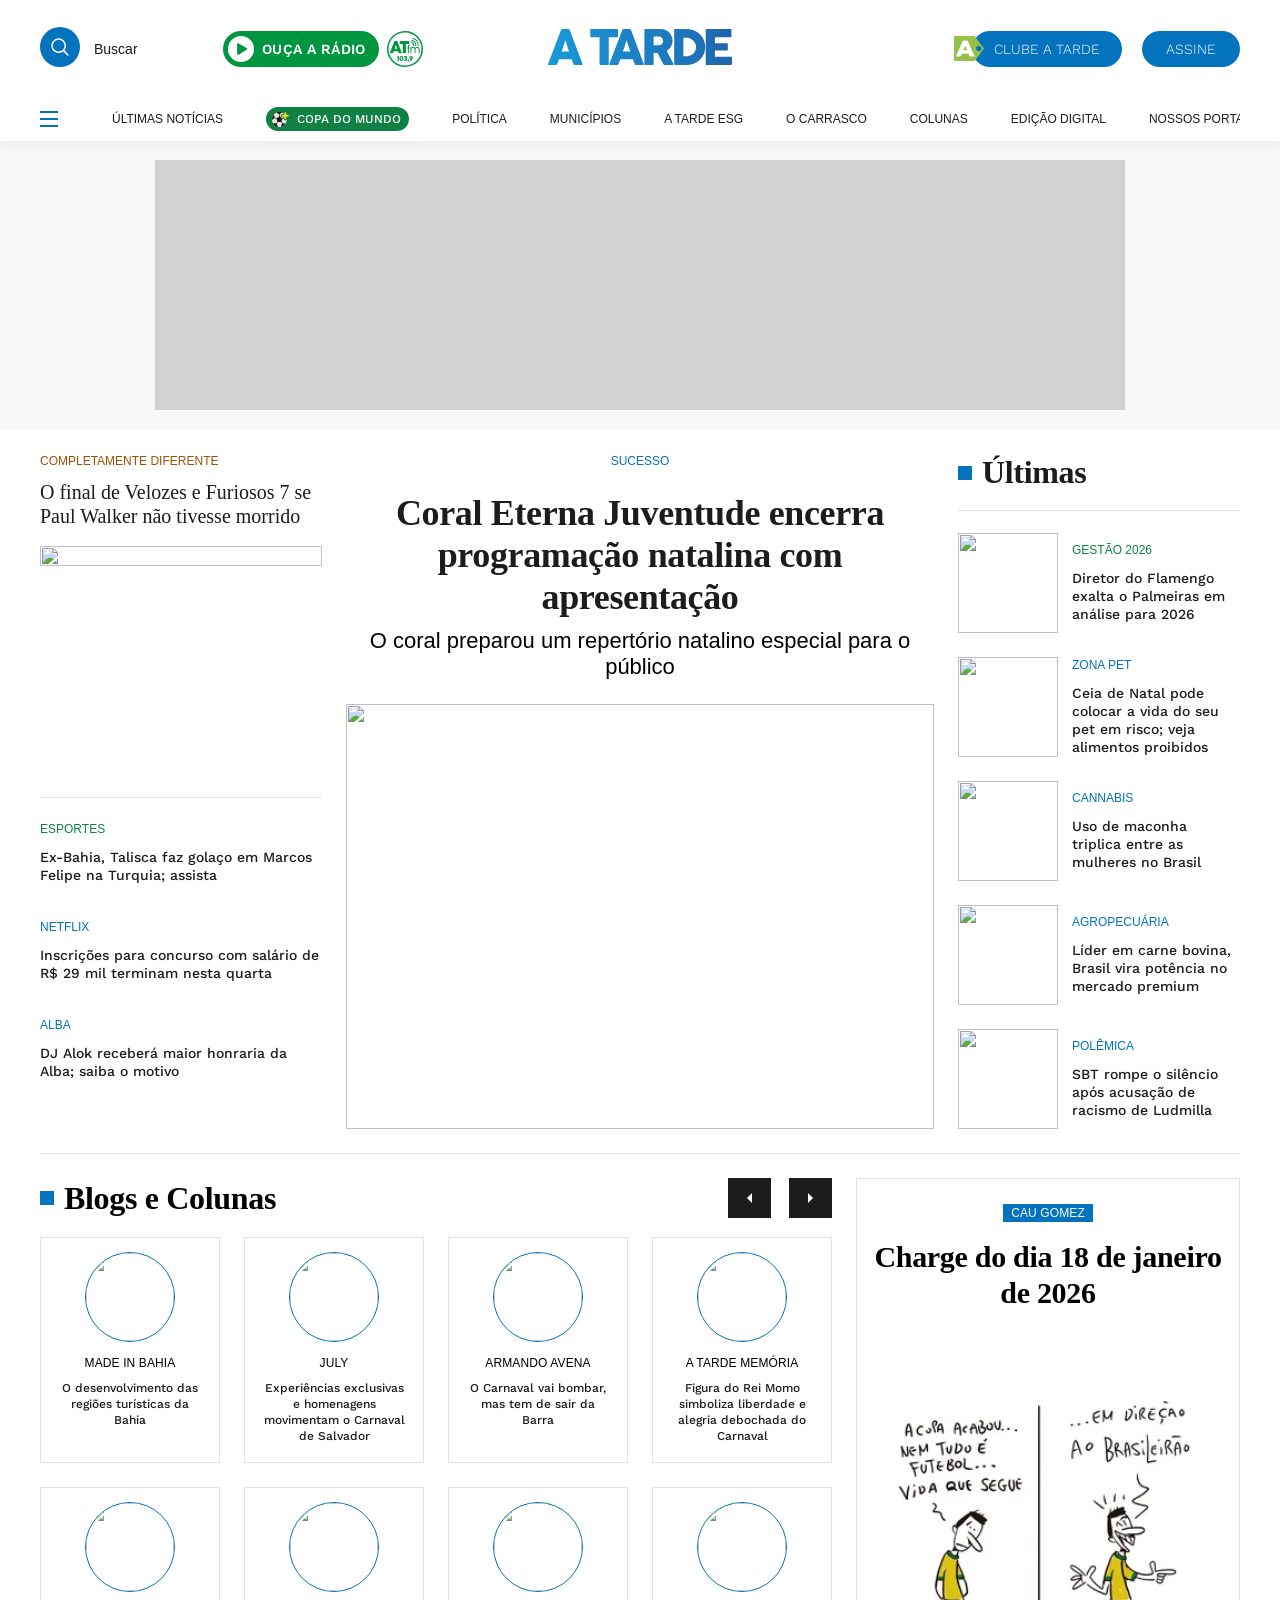
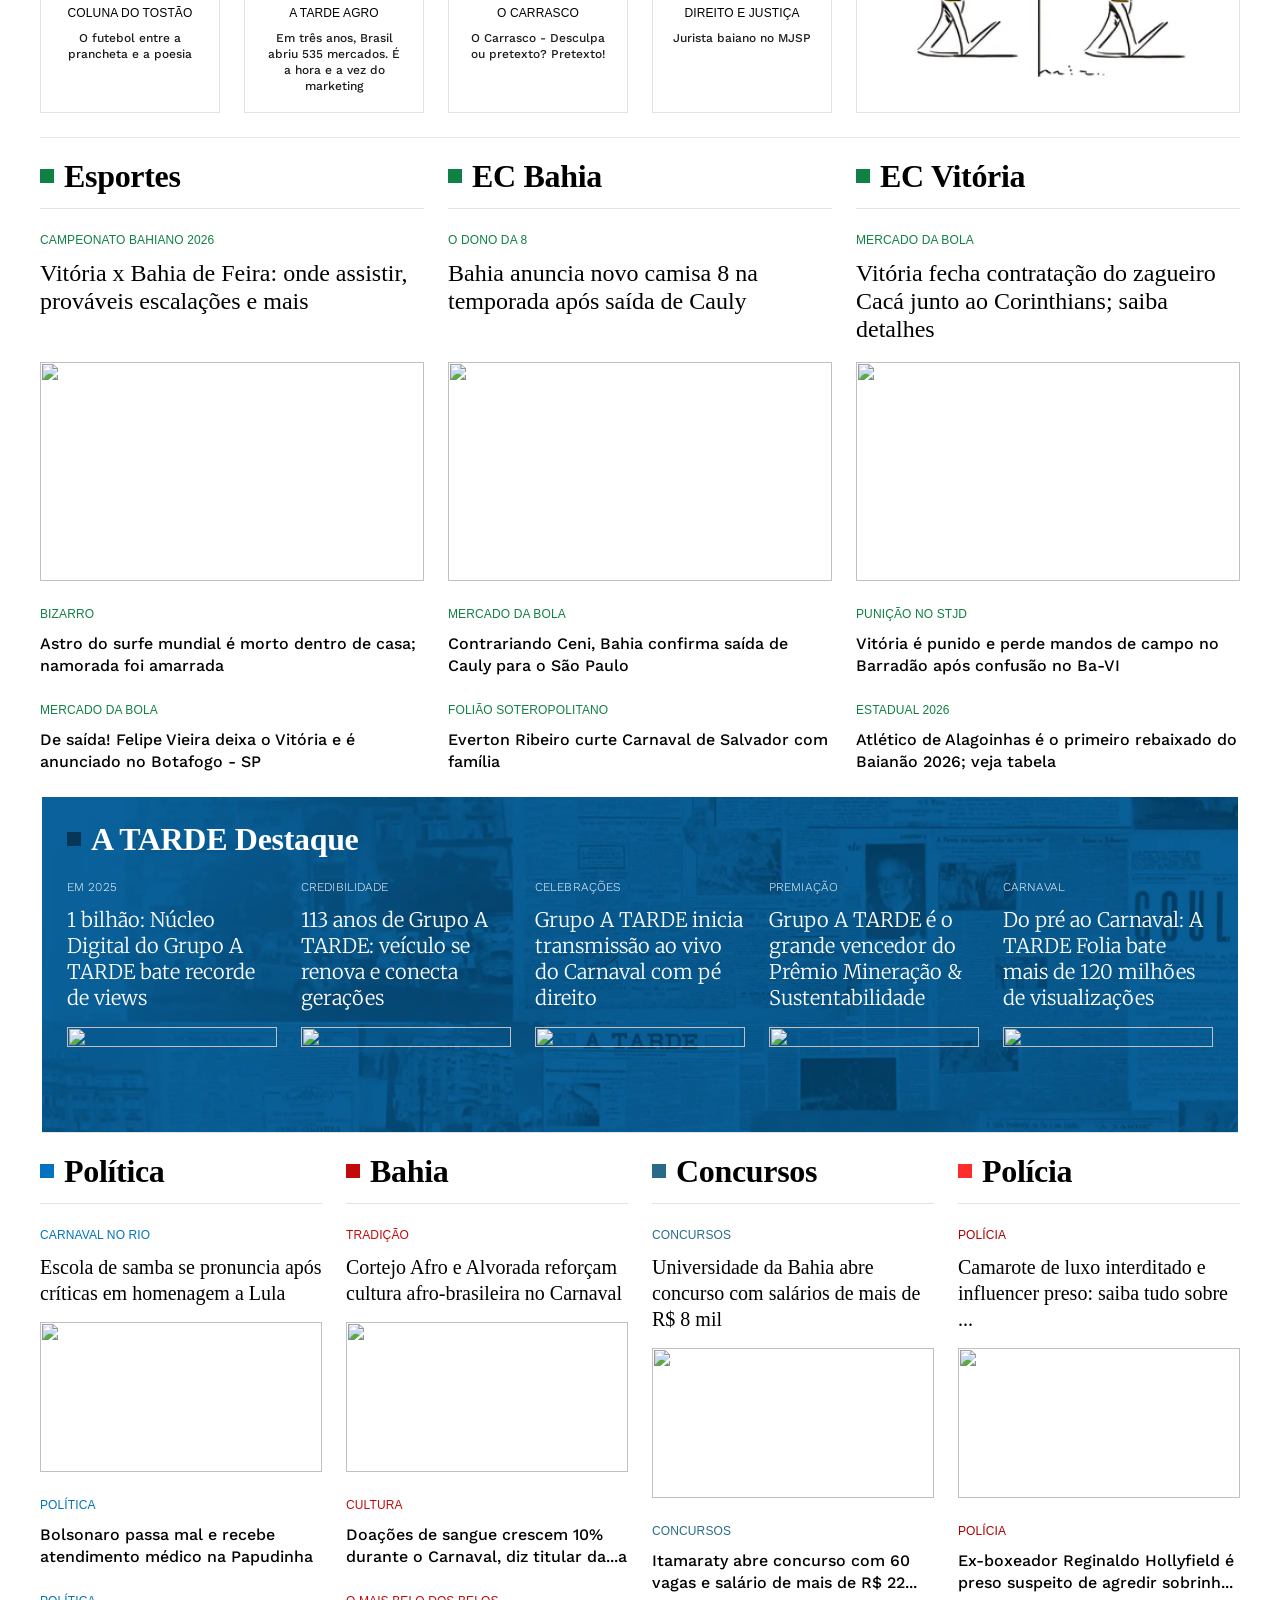
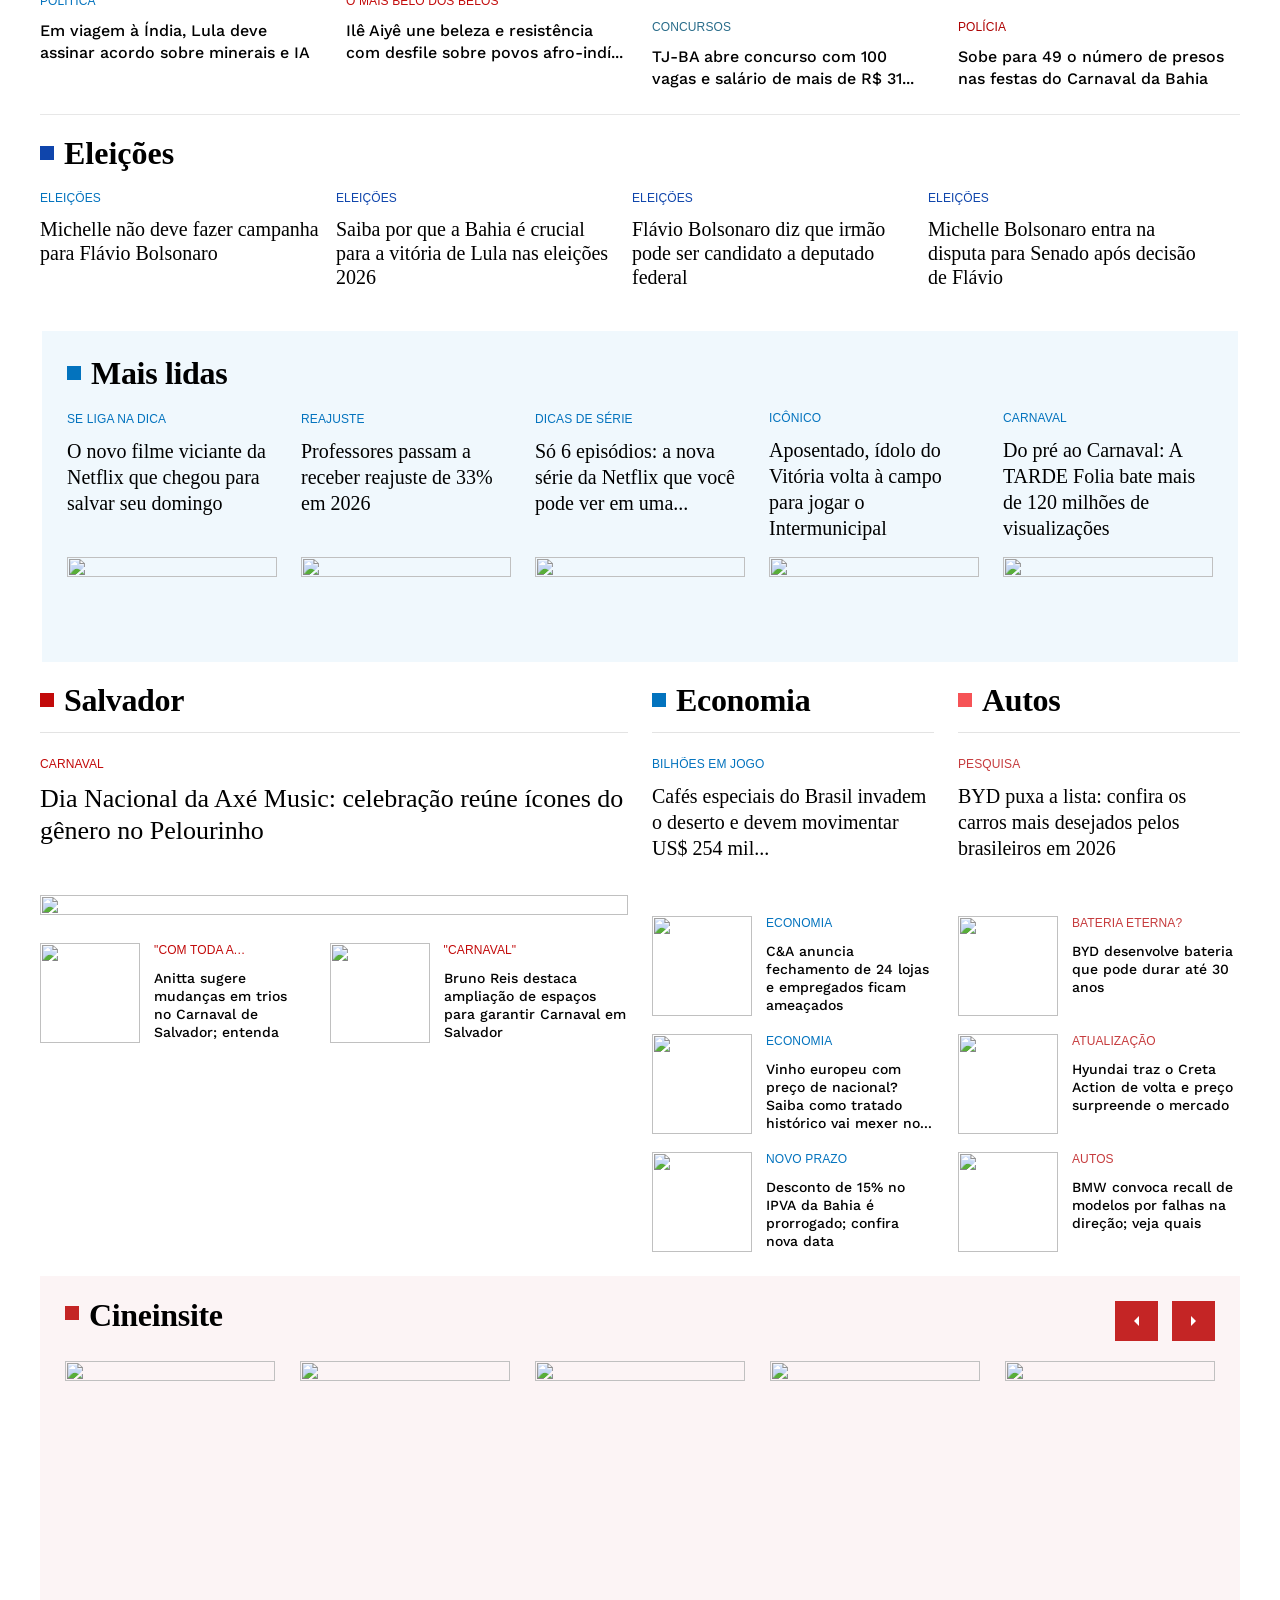
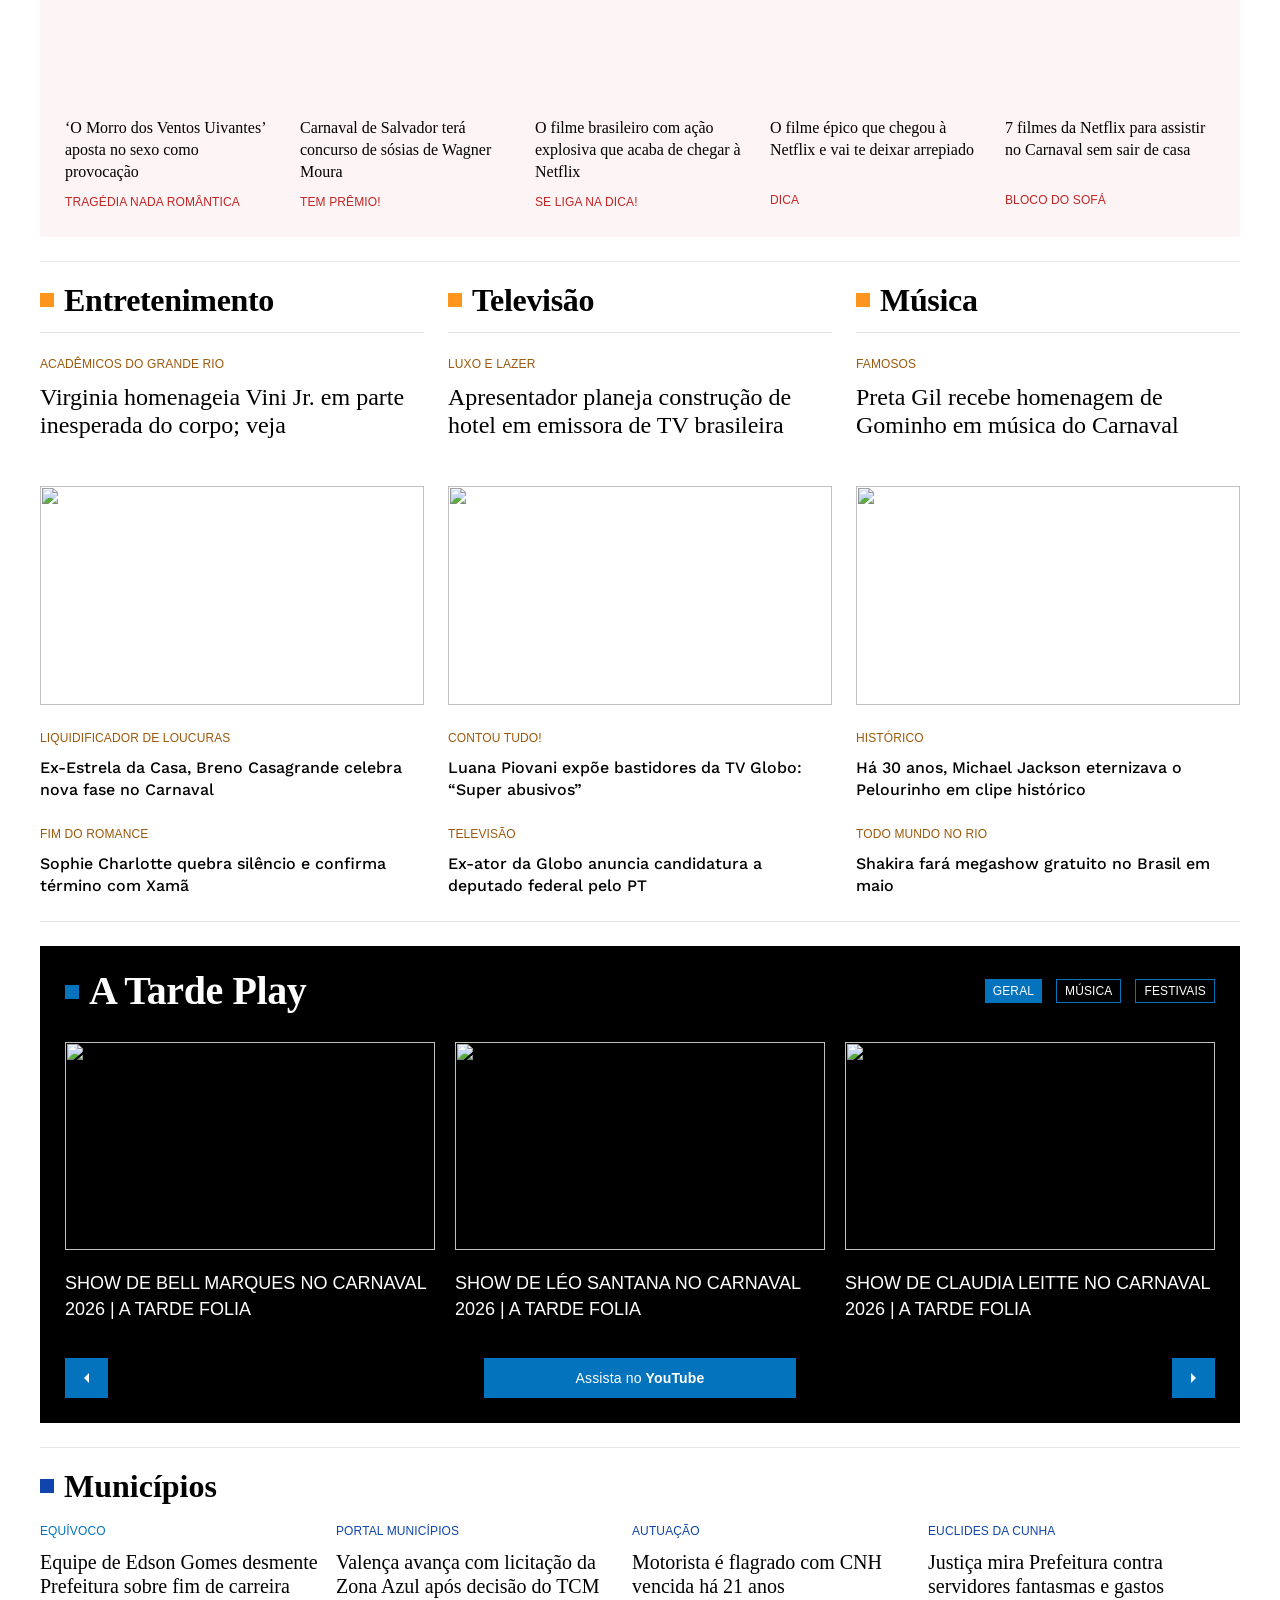
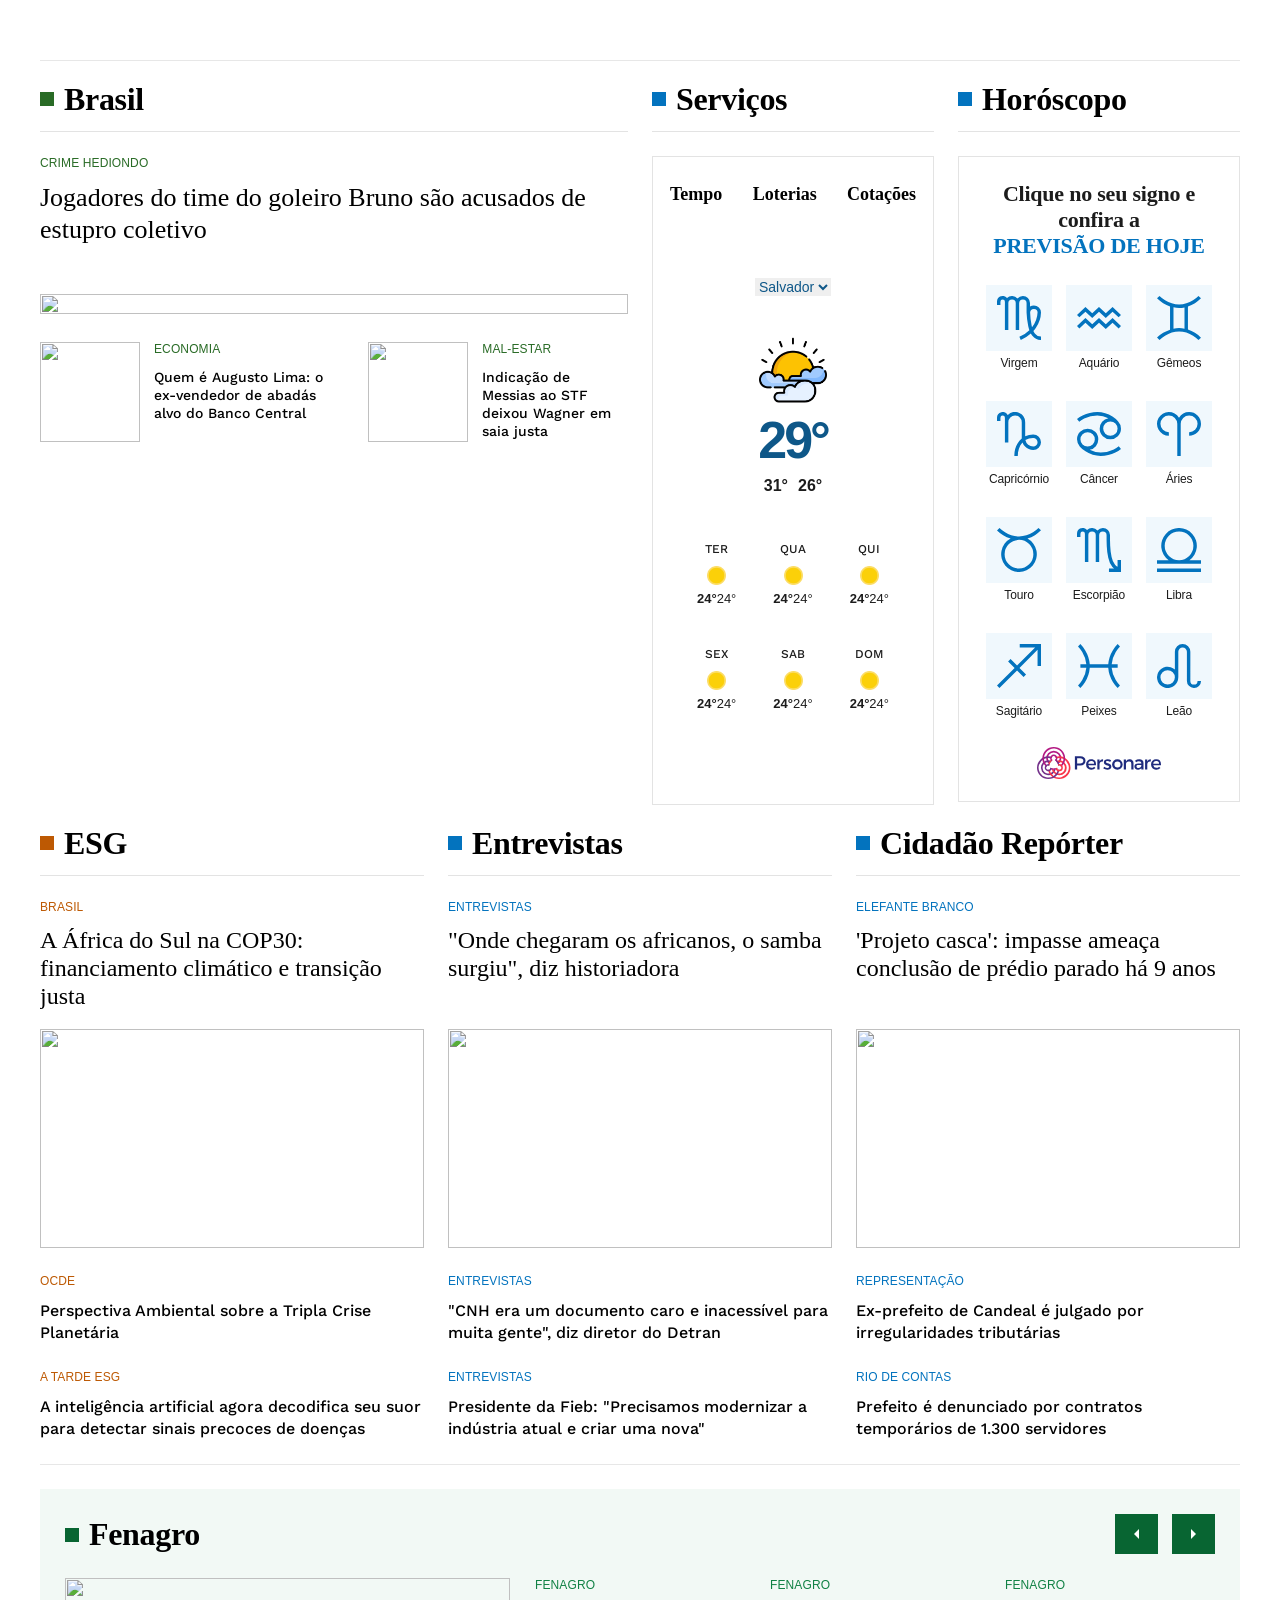
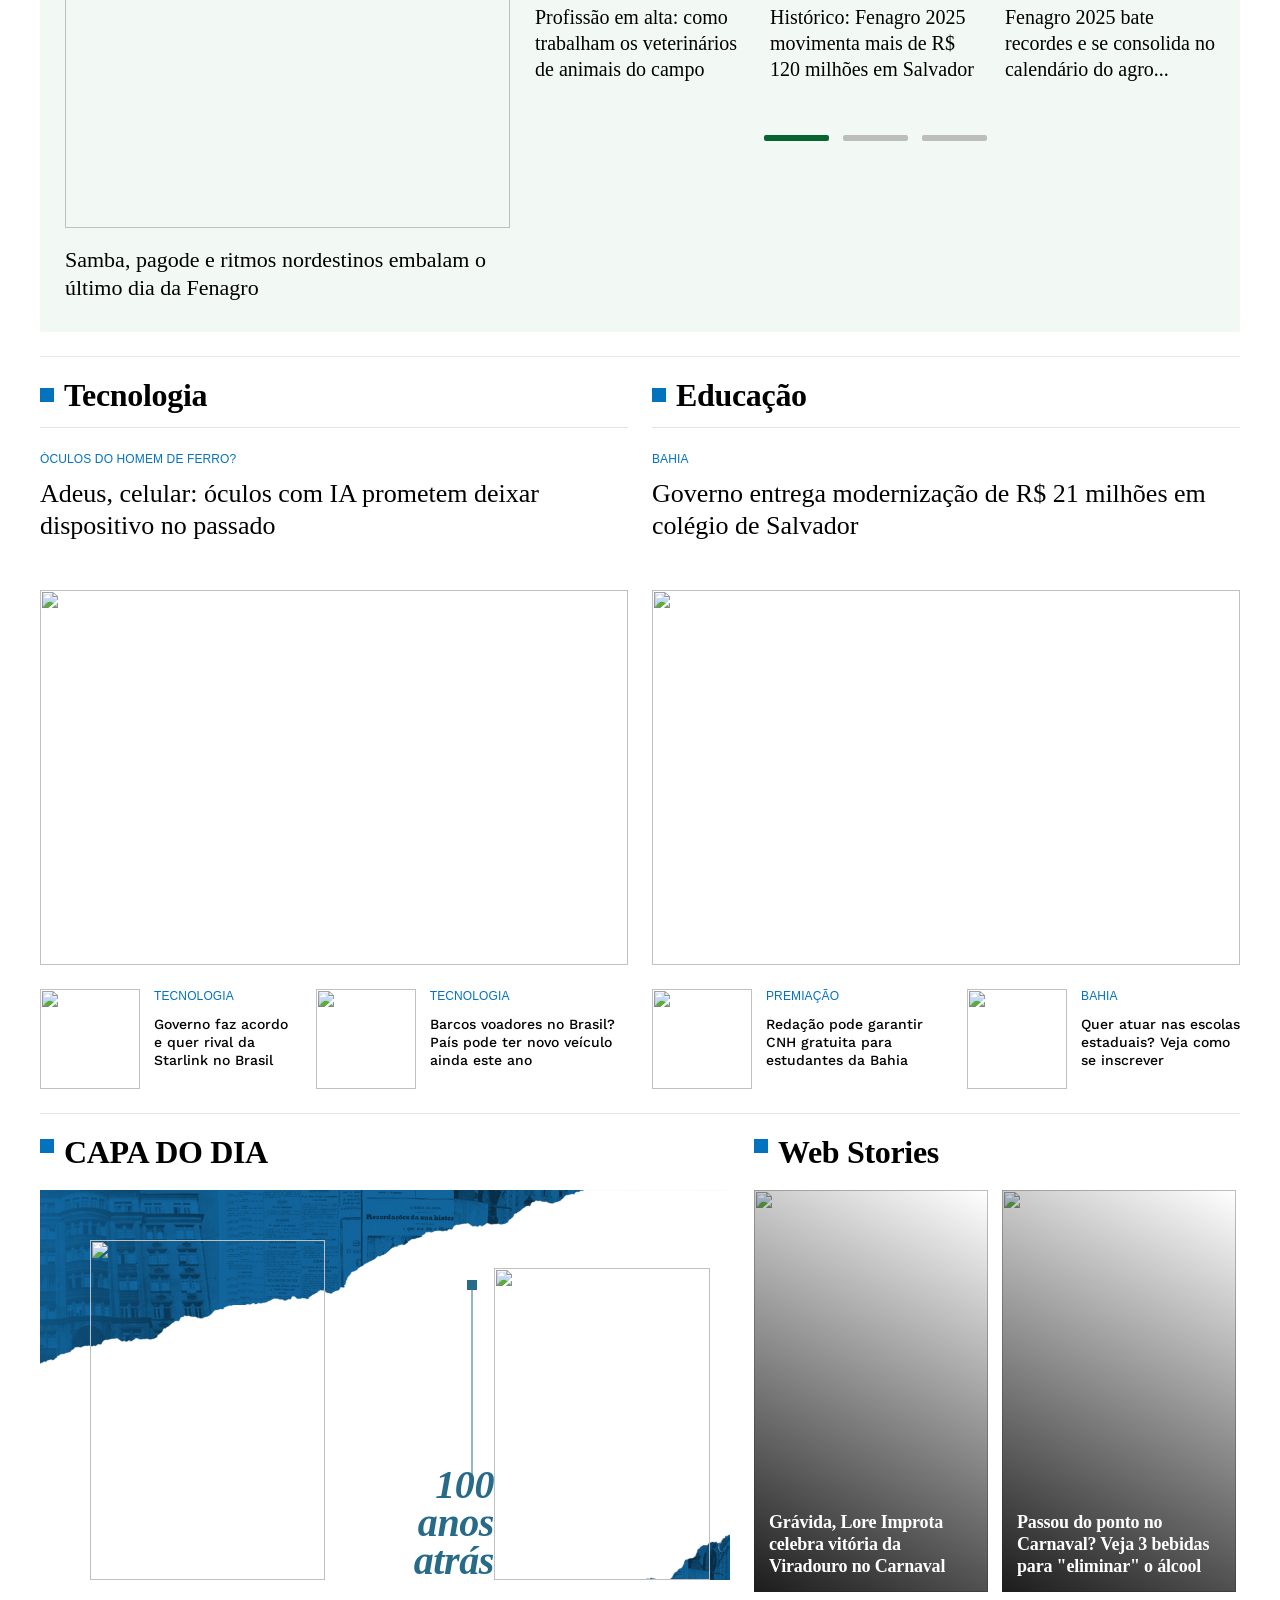
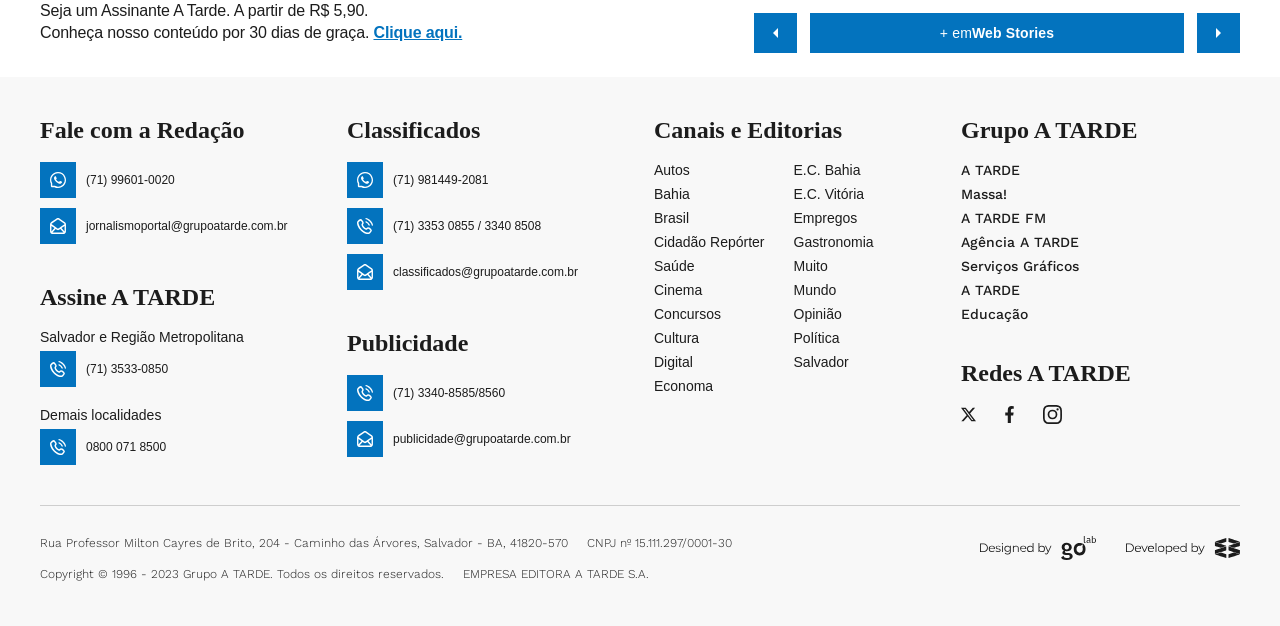
==== commit a5f2267f: "Resize em algumas imagens" ====
--- a/index.html
+++ b/index.html
@@ -201,7 +201,7 @@
                         <span style="color: #995405;">COMPLETAMENTE DIFERENTE</span>
                         <h2>O final de Velozes e Furiosos 7 se Paul Walker não tivesse morrido</h2>
                         <figure>
-                            <img src="https://cdn.atarde.com.br/img/Editoria-Destaque/1390000/610x490/muniz-detona-suspensao-de-projeto-que-barra-kiss--0139248700202606171842/scaleDownOutsideFillBackground-1.webp?fallback=https%3A%2F%2Fcdn.atarde.com.br%2Fimg%2FEditoria-Destaque%2F1390000%2Fmuniz-detona-suspensao-de-projeto-que-barra-kiss--0139248700202606171842.jpg%3Fxid%3D7165064&xid=7165064"
+                            <img src="https://cdn.atarde.com.br/img/Chamada-Home/1390000/366x210/montadoras-reduzem-em-quase-20-precos-de-carros-no0139788700202608071449/scaleDownOutsideFillBackground-1.webp?fallback=https%3A%2F%2Fcdn.atarde.com.br%2Fimg%2FChamada-Home%2F1390000%2Fmontadoras-reduzem-em-quase-20-precos-de-carros-no0139788700202608071449.jpg%3Fxid%3D7166530&xid=7166530"
                                 alt="" fetchpriority=high class="img-left-bloco-1">
                             <img src="svg/video.svg" alt="" class="icon-video">
                         </figure>
@@ -238,7 +238,7 @@
                     <h2>Coral Eterna Juventude encerra programação natalina com apresentação</h2>
                     <p>O coral preparou um repertório natalino especial para o público</p>
                     <figure class="figure-bloco-1">
-                        <img src="https://cdn.atarde.com.br/img/Chamada-Home/1390000/764x552/caso-marielle-ex-pms-condenados-por-matar-vereador0139772700202608061222/scaleDownOutsideFillBackground-1.webp?fallback=https%3A%2F%2Fcdn.atarde.com.br%2Fimg%2FChamada-Home%2F1390000%2Fcaso-marielle-ex-pms-condenados-por-matar-vereador0139772700202608061222.webp%3Fxid%3D7165053&xid=7165053"
+                        <img src="https://cdn.atarde.com.br/img/Editoria-Destaque/1390000/273x156/federacoes-e-fusoes-redesenham-arco-de-aliancas-de0139634100202607231908/scaleDownOutsideFillBackground-1.webp?fallback=https%3A%2F%2Fcdn.atarde.com.br%2Fimg%2FEditoria-Destaque%2F1390000%2Ffederacoes-e-fusoes-redesenham-arco-de-aliancas-de0139634100202607231908.png%3Fxid%3D7151711&xid=7151711"
                             alt="" class="img-bloco-1" fetchpriority=high>
                         <img src="svg/video.svg" alt="" class="icon-video">
                     </figure>
@@ -592,7 +592,7 @@
                             <h3>Vitória x Bahia de Feira: onde assistir, prováveis escalações e mais</h3>
                         </div>
                         <figure>
-                            <img src="https://cdn.atarde.com.br/img/Editoria-Destaque/1390000/500x286/botafogo-e-vitoria-sera-transmitido-por-tv-aberta-0139618800202607221624/scaleDownOutsideFillBackground-1.webp?fallback=https%3A%2F%2Fcdn.atarde.com.br%2Fimg%2FEditoria-Destaque%2F1390000%2Fbotafogo-e-vitoria-sera-transmitido-por-tv-aberta-0139618800202607221624.jpg%3Fxid%3D7149948&xid=7149948"
+                            <img src="https://cdn.atarde.com.br/img/Chamada-Home/1390000/610x490/veja-programacao-da-flipelo-para-curtir-a-tarde-de0139796700202608081253/scaleDownOutsideFillBackground-1.webp?fallback=https%3A%2F%2Fcdn.atarde.com.br%2Fimg%2FChamada-Home%2F1390000%2Fveja-programacao-da-flipelo-para-curtir-a-tarde-de0139796700202608081253.webp%3Fxid%3D7167134&xid=7167134"
                                 alt="">
                         </figure>
                     </a>
@@ -624,7 +624,7 @@
                             <h3>Bahia anuncia novo camisa 8 na temporada após saída de Cauly</h3>
                         </div>
                         <figure>
-                            <img src="https://cdn.atarde.com.br/img/Chamada-Home/1390000/500x286/erick-mira-g-4-e-vaga-direta-na-libertadores-com-o0139616800202607221457/scaleDownOutsideFillBackground-1.webp?fallback=https%3A%2F%2Fcdn.atarde.com.br%2Fimg%2FChamada-Home%2F1390000%2Ferick-mira-g-4-e-vaga-direta-na-libertadores-com-o0139616800202607221457.jpg%3Fxid%3D7149776&xid=7149776"
+                            <img src="https://cdn.atarde.com.br/img/Chamada-Home/1390000/500x286/vitoria-garante-bolada-milionaria-apos-goleada-sob0139795900202608081125/scaleDownOutsideFillBackground-1.webp?fallback=https%3A%2F%2Fcdn.atarde.com.br%2Fimg%2FChamada-Home%2F1390000%2Fvitoria-garante-bolada-milionaria-apos-goleada-sob0139795900202608081125.jpg%3Fxid%3D7167072&xid=7167072"
                                 alt="">
                         </figure>
                     </a>
@@ -656,7 +656,7 @@
                             <h3>Vitória fecha contratação do zagueiro Cacá junto ao Corinthians; saiba detalhes</h3>
                         </div>
                         <figure>
-                            <img src="https://cdn.atarde.com.br/img/Editoria-Destaque/1390000/500x286/apos-reformulacao-botafogo-tera-escalacao-inedita-0139617200202607221524/scaleDownOutsideFillBackground-1.webp?fallback=https%3A%2F%2Fcdn.atarde.com.br%2Fimg%2FEditoria-Destaque%2F1390000%2Fapos-reformulacao-botafogo-tera-escalacao-inedita-0139617200202607221524.jpg%3Fxid%3D7149884&xid=7149884"
+                            <img src="https://cdn.atarde.com.br/img/Editoria-Destaque/1390000/273x156/caos-na-saude-de-porto-seguro-explode-apos-escanda0139559400202607171045/scaleDownOutsideFillBackground-1.webp?fallback=https%3A%2F%2Fcdn.atarde.com.br%2Fimg%2FEditoria-Destaque%2F1390000%2Fcaos-na-saude-de-porto-seguro-explode-apos-escanda0139559400202607171045.jpg%3Fxid%3D7145704&xid=7145704"
                                 alt="">
                         </figure>
                     </a>
@@ -730,7 +730,7 @@
                             </div>
 
                             <figure>
-                                <img src="https://cdn.atarde.com.br/img/Editoria-Destaque/1390000/273x156/copa-do-mundo-entenda-a-rivalidade-politica-por-tr0139517500202607132019/scaleDownOutsideFillBackground-1.webp?fallback=https%3A%2F%2Fcdn.atarde.com.br%2Fimg%2FEditoria-Destaque%2F1390000%2Fcopa-do-mundo-entenda-a-rivalidade-politica-por-tr0139517500202607132019.jpg%3Fxid%3D7140444&xid=7140444"
+                                <img src="https://cdn.atarde.com.br/img/Chamada-Home/1390000/273x156/6-filmes-imperdiveis-da-netflix-para-este-fim-de-s0139784200202608071053/scaleDownOutsideFillBackground-1.webp?fallback=https%3A%2F%2Fcdn.atarde.com.br%2Fimg%2FChamada-Home%2F1390000%2F6-filmes-imperdiveis-da-netflix-para-este-fim-de-s0139784200202608071053.jpg%3Fxid%3D7166030&xid=7166030ndo-entenda-a-rivalidade-politica-por-tr0139517500202607132019/scaleDownOutsideFillBackground-1.webp?fallback=https%3A%2F%2Fcdn.atarde.com.br%2Fimg%2FEditoria-Destaque%2F1390000%2Fcopa-do-mundo-entenda-a-rivalidade-politica-por-tr0139517500202607132019.jpg%3Fxid%3D7140444&xid=7140444"
                                     alt="">
                             </figure>
                         </a>
@@ -759,7 +759,7 @@
                             </div>
 
                             <figure>
-                                <img src="https://cdn.atarde.com.br/img/Editoria-Destaque/1390000/273x156/concha-a-moeda-que-mudou-destino-de-pescadores-e-d0139399400202607031206/scaleDownOutsideFillBackground-1.webp?fallback=https%3A%2F%2Fcdn.atarde.com.br%2Fimg%2FEditoria-Destaque%2F1390000%2Fconcha-a-moeda-que-mudou-destino-de-pescadores-e-d0139399400202607031206.jpg%3Fxid%3D7138906&xid=7138906"
+                                <img src="https://cdn.atarde.com.br/img/Chamada-Home/1390000/273x156/grupo-dos-eua-prepara-r-1-bilhao-para-comprar-saf-0139786300202608071219/scaleDownOutsideFillBackground-1.webp?fallback=https%3A%2F%2Fcdn.atarde.com.br%2Fimg%2FChamada-Home%2F1390000%2Fgrupo-dos-eua-prepara-r-1-bilhao-para-comprar-saf-0139786300202608071219.jpg%3Fxid%3D7166270&xid=7166270"
                                     alt="">
                             </figure>
                         </a>
@@ -821,7 +821,7 @@
                                         </div>
 
                                         <figure>
-                                            <img src="https://cdn.atarde.com.br/img/Editoria-Destaque/1390000/273x156/copa-do-mundo-entenda-a-rivalidade-politica-por-tr0139517500202607132019/scaleDownOutsideFillBackground-1.webp?fallback=https%3A%2F%2Fcdn.atarde.com.br%2Fimg%2FEditoria-Destaque%2F1390000%2Fcopa-do-mundo-entenda-a-rivalidade-politica-por-tr0139517500202607132019.jpg%3Fxid%3D7140444&xid=7140444"
+                                            <img src="https://cdn.atarde.com.br/img/Chamada-Home/1390000/273x156/6-filmes-imperdiveis-da-netflix-para-este-fim-de-s0139784200202608071053/scaleDownOutsideFillBackground-1.webp?fallback=https%3A%2F%2Fcdn.atarde.com.br%2Fimg%2FChamada-Home%2F1390000%2F6-filmes-imperdiveis-da-netflix-para-este-fim-de-s0139784200202608071053.jpg%3Fxid%3D7166030&xid=7166030ndo-entenda-a-rivalidade-politica-por-tr0139517500202607132019/scaleDownOutsideFillBackground-1.webp?fallback=https%3A%2F%2Fcdn.atarde.com.br%2Fimg%2FEditoria-Destaque%2F1390000%2Fcopa-do-mundo-entenda-a-rivalidade-politica-por-tr0139517500202607132019.jpg%3Fxid%3D7140444&xid=7140444"
                                                 alt="">
                                         </figure>
                                     </a>
@@ -855,7 +855,7 @@
                                         </div>
 
                                         <figure>
-                                            <img src="https://cdn.atarde.com.br/img/Editoria-Destaque/1390000/273x156/concha-a-moeda-que-mudou-destino-de-pescadores-e-d0139399400202607031206/scaleDownOutsideFillBackground-1.webp?fallback=https%3A%2F%2Fcdn.atarde.com.br%2Fimg%2FEditoria-Destaque%2F1390000%2Fconcha-a-moeda-que-mudou-destino-de-pescadores-e-d0139399400202607031206.jpg%3Fxid%3D7138906&xid=7138906"
+                                            <img src="https://cdn.atarde.com.br/img/Chamada-Home/1390000/273x156/grupo-dos-eua-prepara-r-1-bilhao-para-comprar-saf-0139786300202608071219/scaleDownOutsideFillBackground-1.webp?fallback=https%3A%2F%2Fcdn.atarde.com.br%2Fimg%2FChamada-Home%2F1390000%2Fgrupo-dos-eua-prepara-r-1-bilhao-para-comprar-saf-0139786300202608071219.jpg%3Fxid%3D7166270&xid=7166270"
                                                 alt="">
                                         </figure>
                                     </a>
@@ -914,7 +914,7 @@
                         <span style="color: #C20A0A;">TRADIÇÃO</span>
                         <h3>Cortejo Afro e Alvorada reforçam cultura afro-brasileira no Carnaval</h3>
                         <figure>
-                            <img src="imagens/Dino.webp" alt="">
+                            <img src="https://cdn.atarde.com.br/img/Chamada-Home/1390000/366x210/seagri-abre-edital-na-bahia-veja-como-concorrer-a-0139783400202608071008/scaleDownOutsideFillBackground-1.webp?fallback=https%3A%2F%2Fcdn.atarde.com.br%2Fimg%2FChamada-Home%2F1390000%2Fseagri-abre-edital-na-bahia-veja-como-concorrer-a-0139783400202608071008.jpg%3Fxid%3D7165956&xid=7165956" alt="">
                         </figure>
                     </a>
                 </article>
@@ -1068,7 +1068,7 @@
                                         <h3>Michelle Bolsonaro entra na disputa para Senado após decisão de Flávio</h3>
 
                                         <figure>
-                                            <img src="https://cdn.atarde.com.br/img/Editoria-Destaque/1390000/273x156/oposicao-da-bahia-da-largada-para-campanha-em-conv0139614400202607221219/scaleDownOutsideFillBackground-1.webp?fallback=https%3A%2F%2Fcdn.atarde.com.br%2Fimg%2FEditoria-Destaque%2F1390000%2Foposicao-da-bahia-da-largada-para-campanha-em-conv0139614400202607221219.jpg%3Fxid%3D7149550&xid=7149550"
+                                            <img src="https://cdn.atarde.com.br/img/Editoria-Destaque/1390000/273x156/disputa-de-2022-mantem-legado-sobre-eleicoes-e-mol0139541700202607152003/scaleDownOutsideFillBackground-1.webp?fallback=https%3A%2F%2Fcdn.atarde.com.br%2Fimg%2FEditoria-Destaque%2F1390000%2Fdisputa-de-2022-mantem-legado-sobre-eleicoes-e-mol0139541700202607152003.png%3Fxid%3D7144963&xid=7144963"
                                                 alt="">
                                         </figure>
                                     </a>
@@ -1137,7 +1137,7 @@
                                 </div>
 
                                 <figure>
-                                    <img src="imagens/scaleDownOutsideFillBackground-1.webp" alt="">
+                                    <img src="https://cdn.atarde.com.br/img/Editoria-Destaque/1370000/273x156/URGENTE-acidente-na-Refinaria-de-Mataripe-deixa-tr0137216500202512121904/scaleDownOutsideFillBackground-1.webp?fallback=https%3A%2F%2Fcdn.atarde.com.br%2Fimg%2FEditoria-Destaque%2F1370000%2FURGENTE-acidente-na-Refinaria-de-Mataripe-deixa-tr0137216500202512121904.jpg%3Fxid%3D7166896&xid=7166896" alt="">
                                 </figure>
                             </a>
                         </article>
@@ -1248,7 +1248,7 @@
                                             </div>
 
                                             <figure>
-                                                <img src="imagens/scaleDownOutsideFillBackground-1.webp" alt="">
+                                                <img src="https://cdn.atarde.com.br/img/Editoria-Destaque/1370000/273x156/URGENTE-acidente-na-Refinaria-de-Mataripe-deixa-tr0137216500202512121904/scaleDownOutsideFillBackground-1.webp?fallback=https%3A%2F%2Fcdn.atarde.com.br%2Fimg%2FEditoria-Destaque%2F1370000%2FURGENTE-acidente-na-Refinaria-de-Mataripe-deixa-tr0137216500202512121904.jpg%3Fxid%3D7166896&xid=7166896" alt="">
                                             </figure>
                                         </a>
                                     </article>
@@ -1309,7 +1309,7 @@
                         <h3>Dia Nacional da Axé Music: celebração reúne ícones do gênero no Pelourinho </h3>
                         <figure>
                             <img class="img-article-salvador"
-                                src="https://cdn.atarde.com.br/img/Editoria-Destaque/1390000/764x487/morre-o-jornalista-joao-saldanha-aos-64-anos0139667200202607271222/scaleDownOutsideFillBackground-1.webp?fallback=https%3A%2F%2Fcdn.atarde.com.br%2Fimg%2FEditoria-Destaque%2F1390000%2Fmorre-o-jornalista-joao-saldanha-aos-64-anos0139667200202607271222.jpg%3Fxid%3D7155308&xid=7155308"
+                                src="https://cdn.atarde.com.br/img/Chamada-Home/1390000/764x487/video-manifestacao-trava-transito-na-avenida-tancr0139797400202608081450/scaleDownOutsideFillBackground-1.webp?fallback=https%3A%2F%2Fcdn.atarde.com.br%2Fimg%2FChamada-Home%2F1390000%2Fvideo-manifestacao-trava-transito-na-avenida-tancr0139797400202608081450.jpg%3Fxid%3D7167185&xid=7167185"
                                 alt="">
 
                         </figure>
@@ -1382,7 +1382,7 @@
                     <article>
                         <a href="#">
                             <figure>
-                                <img src="https://cdn.atarde.com.br/img/Chamada-Home/1390000/130x130/mais-de-20-concursos-publicos-oferecem-vagas-em-to0139619200202607221647/scaleDownOutsideFillBackground-1.webp?fallback=https%3A%2F%2Fcdn.atarde.com.br%2Fimg%2FChamada-Home%2F1390000%2Fmais-de-20-concursos-publicos-oferecem-vagas-em-to0139619200202607221647.jpg%3Fxid%3D7150027&xid=7150027"
+                                <img src="https://cdn.atarde.com.br/img/Chamada-Home/1390000/130x130/gigante-por-tras-do-vidro-do-iphone-quer-dobrar-fa0139798100202608081602/scaleDownOutsideFillBackground-1.webp?fallback=https%3A%2F%2Fcdn.atarde.com.br%2Fimg%2FChamada-Home%2F1390000%2Fgigante-por-tras-do-vidro-do-iphone-quer-dobrar-fa0139798100202608081602.jpg%3Fxid%3D7167230&xid=7167230ursos-publicos-oferecem-vagas-em-to0139619200202607221647/scaleDownOutsideFillBackground-1.webp?fallback=https%3A%2F%2Fcdn.atarde.com.br%2Fimg%2FChamada-Home%2F1390000%2Fmais-de-20-concursos-publicos-oferecem-vagas-em-to0139619200202607221647.jpg%3Fxid%3D7150027&xid=7150027"
                                     alt="">
                             </figure>
 
@@ -1931,7 +1931,7 @@
                                         <h3>Justiça mira Prefeitura contra servidores fantasmas e gastos</h3>
 
                                         <figure>
-                                            <img src="https://cdn.atarde.com.br/img/Editoria-Destaque/1390000/273x156/oposicao-da-bahia-da-largada-para-campanha-em-conv0139614400202607221219/scaleDownOutsideFillBackground-1.webp?fallback=https%3A%2F%2Fcdn.atarde.com.br%2Fimg%2FEditoria-Destaque%2F1390000%2Foposicao-da-bahia-da-largada-para-campanha-em-conv0139614400202607221219.jpg%3Fxid%3D7149550&xid=7149550"
+                                            <img src="https://cdn.atarde.com.br/img/Editoria-Destaque/1390000/273x156/disputa-de-2022-mantem-legado-sobre-eleicoes-e-mol0139541700202607152003/scaleDownOutsideFillBackground-1.webp?fallback=https%3A%2F%2Fcdn.atarde.com.br%2Fimg%2FEditoria-Destaque%2F1390000%2Fdisputa-de-2022-mantem-legado-sobre-eleicoes-e-mol0139541700202607152003.png%3Fxid%3D7144963&xid=7144963"
                                                 alt="">
                                         </figure>
                                     </a>
--- a/style.css
+++ b/style.css
@@ -1057,6 +1057,10 @@
     gap: 16px;
 }
 
+.colum-section-esportes>article>a>figure {
+    height: 219px;
+}
+
 .colum-section-esportes h2 {
     font-size: 32px;
     font-weight: bold;
@@ -1101,6 +1105,8 @@
 
 .colum-section-esportes>article>a>figure>img {
     width: 100%;
+    height: 100%;
+    object-fit: cover;
 }
 
 
@@ -1326,6 +1332,10 @@
     overflow: hidden;
 }
 
+.colum-politica>article>a>figure {
+    height: 150px;
+}
+
 .header-section-politica {
     padding-bottom: 18px;
     border-bottom: solid 1px #E3E3E3;
@@ -1361,6 +1371,8 @@
 .colum-politica>article>a>figure>img {
     width: 100%;
     max-width: 282px;
+    height: 100%;
+    object-fit: cover;
 }
 
 
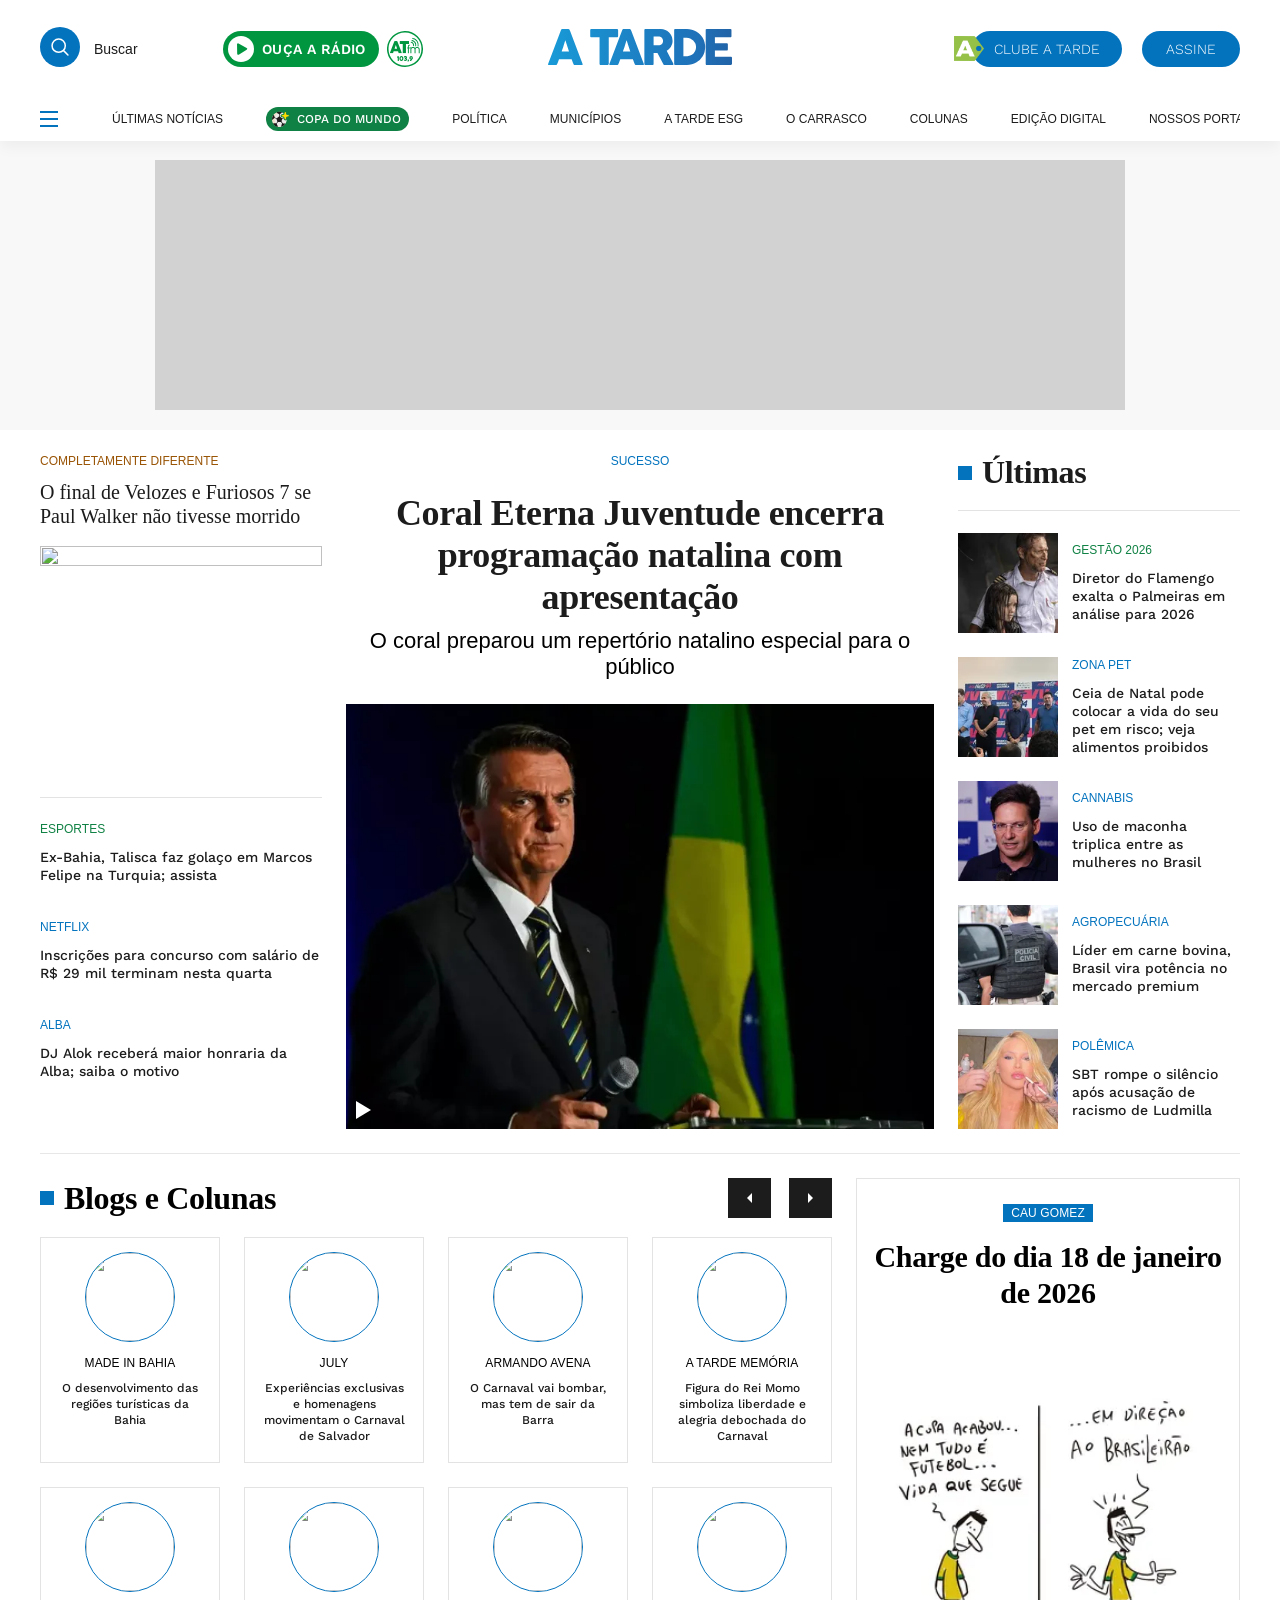
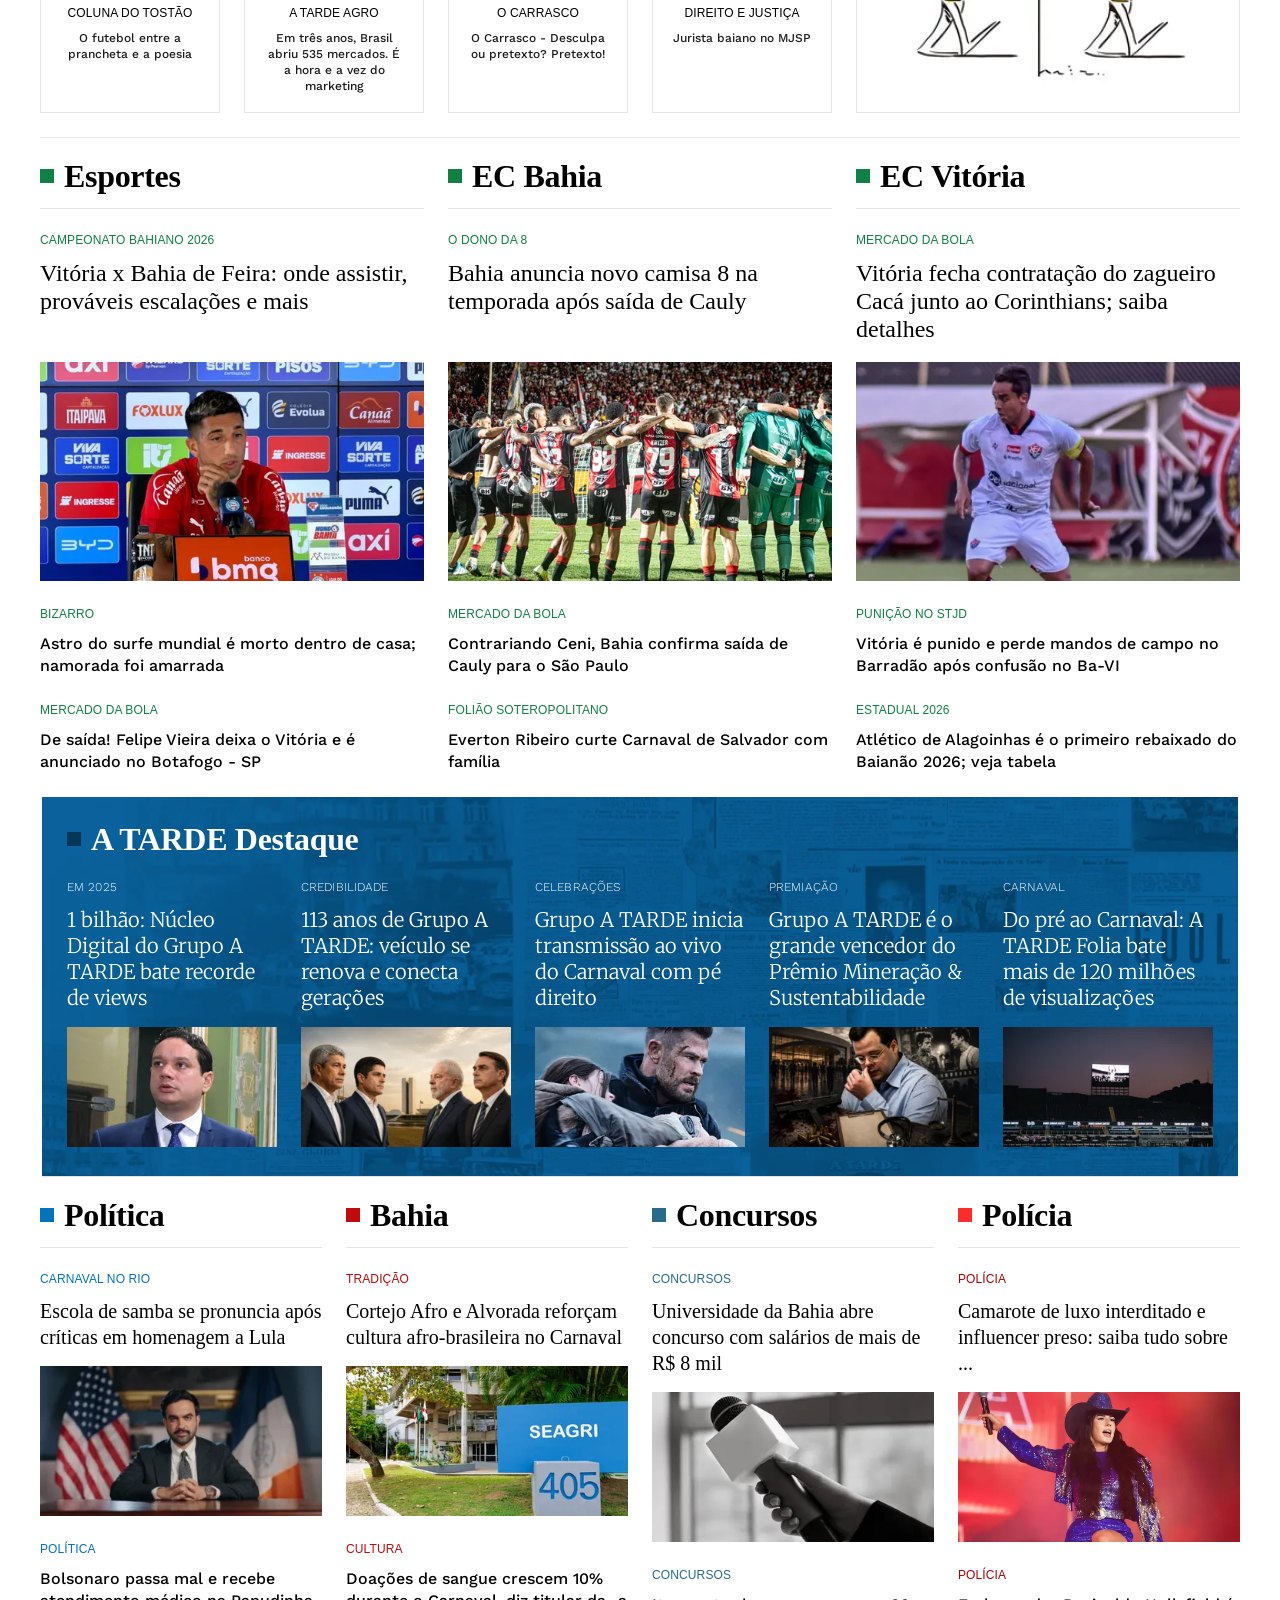
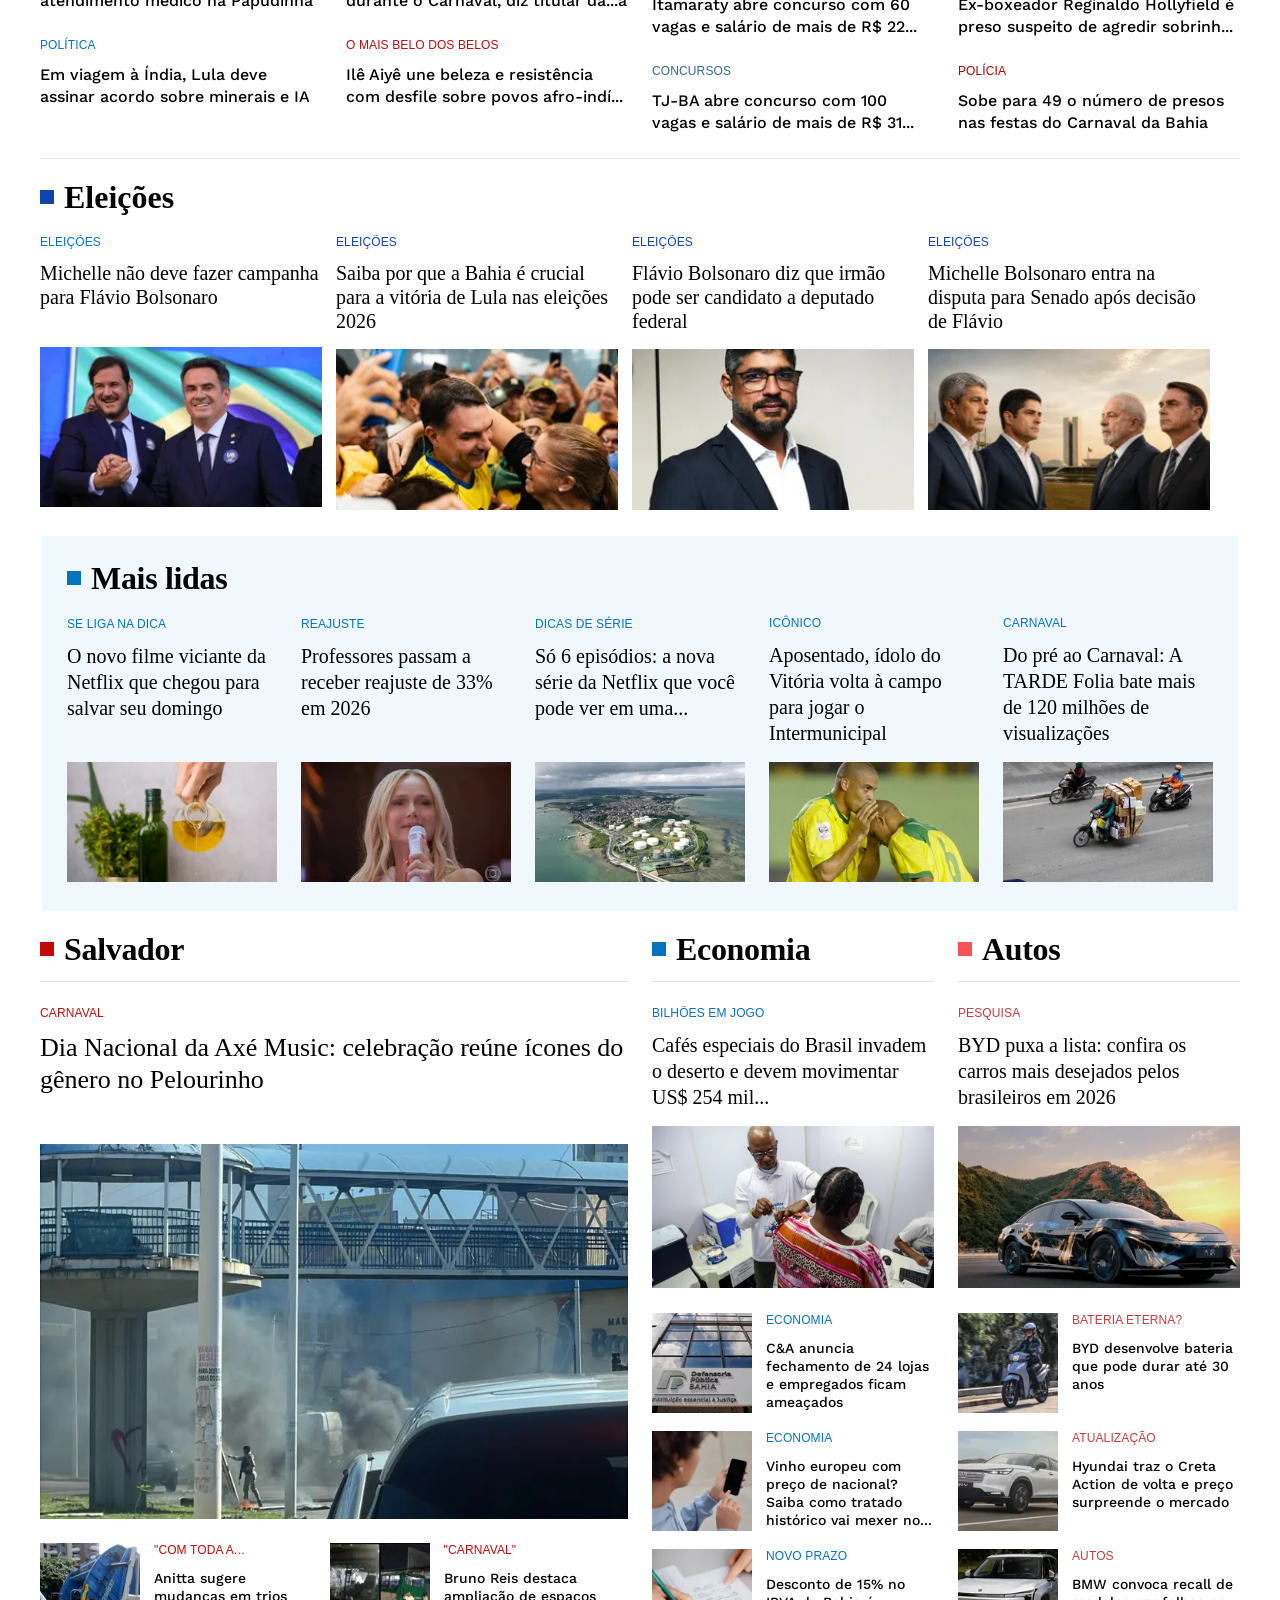
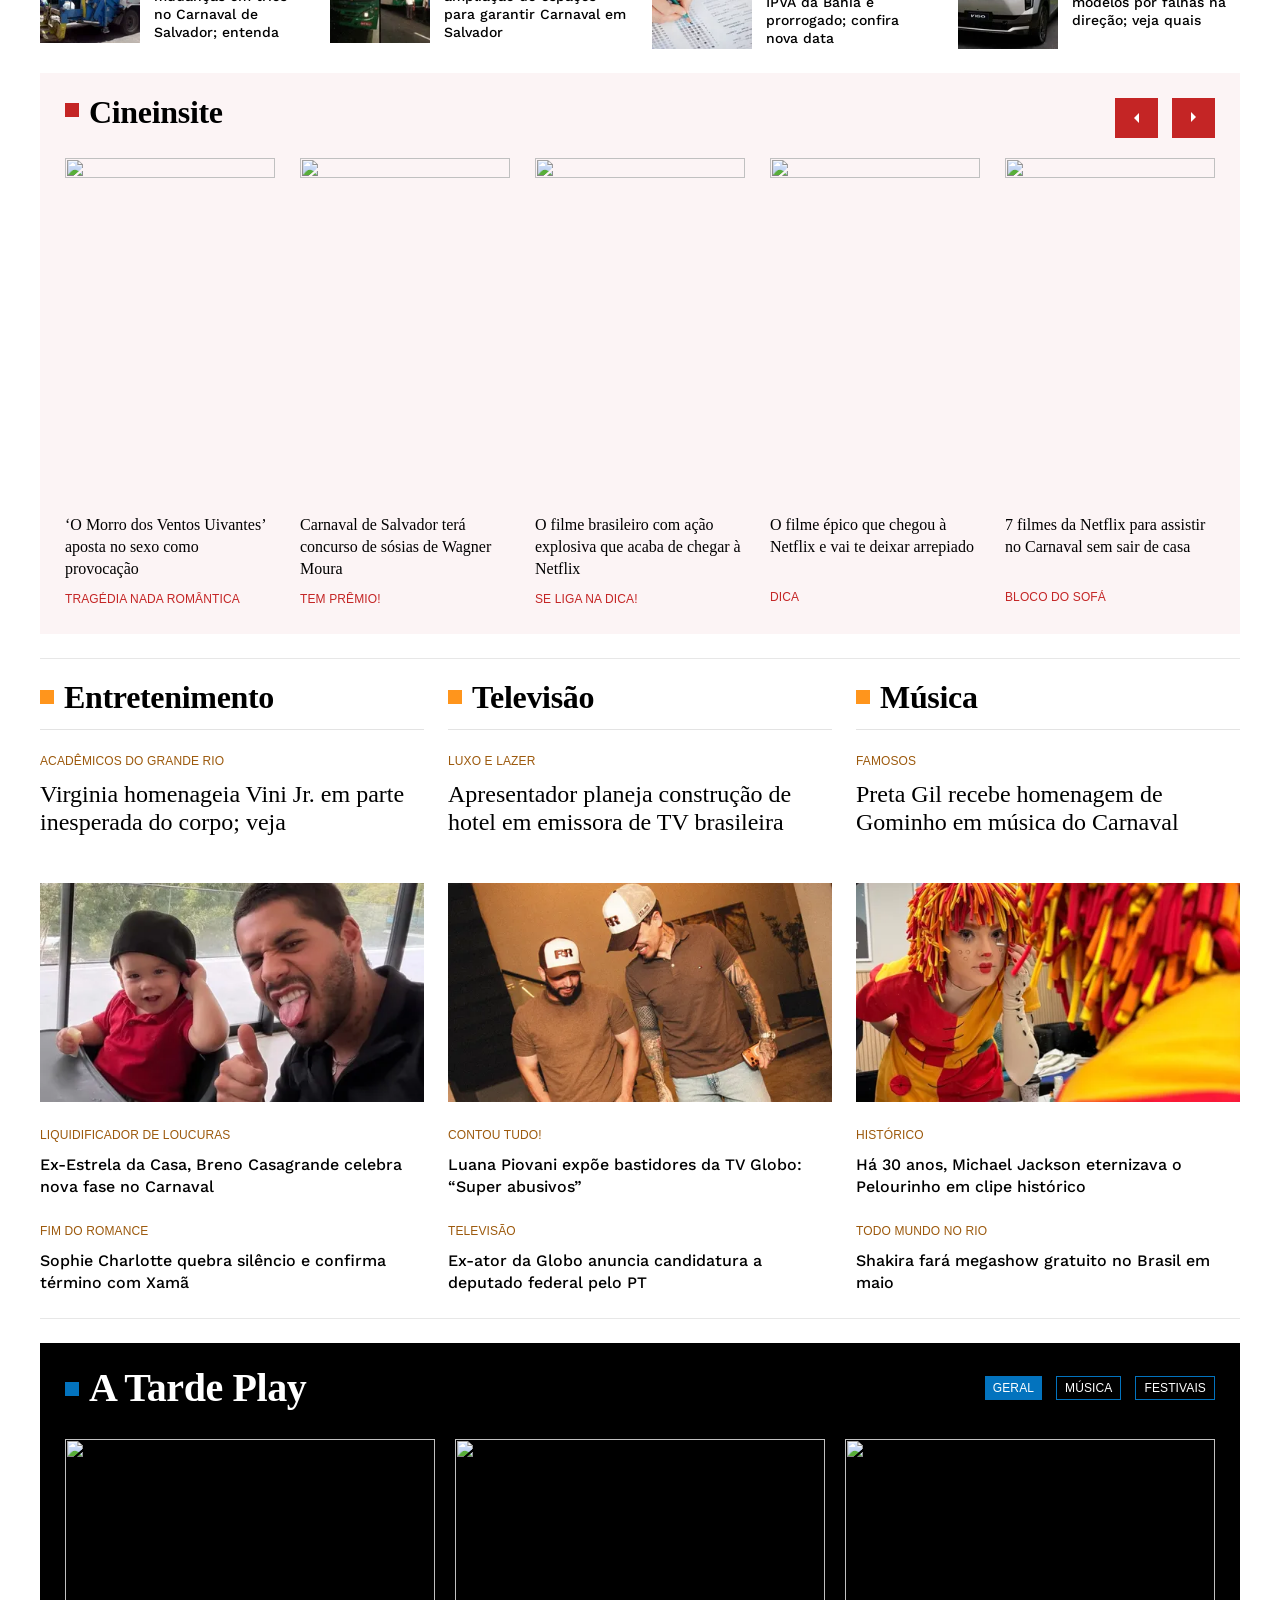
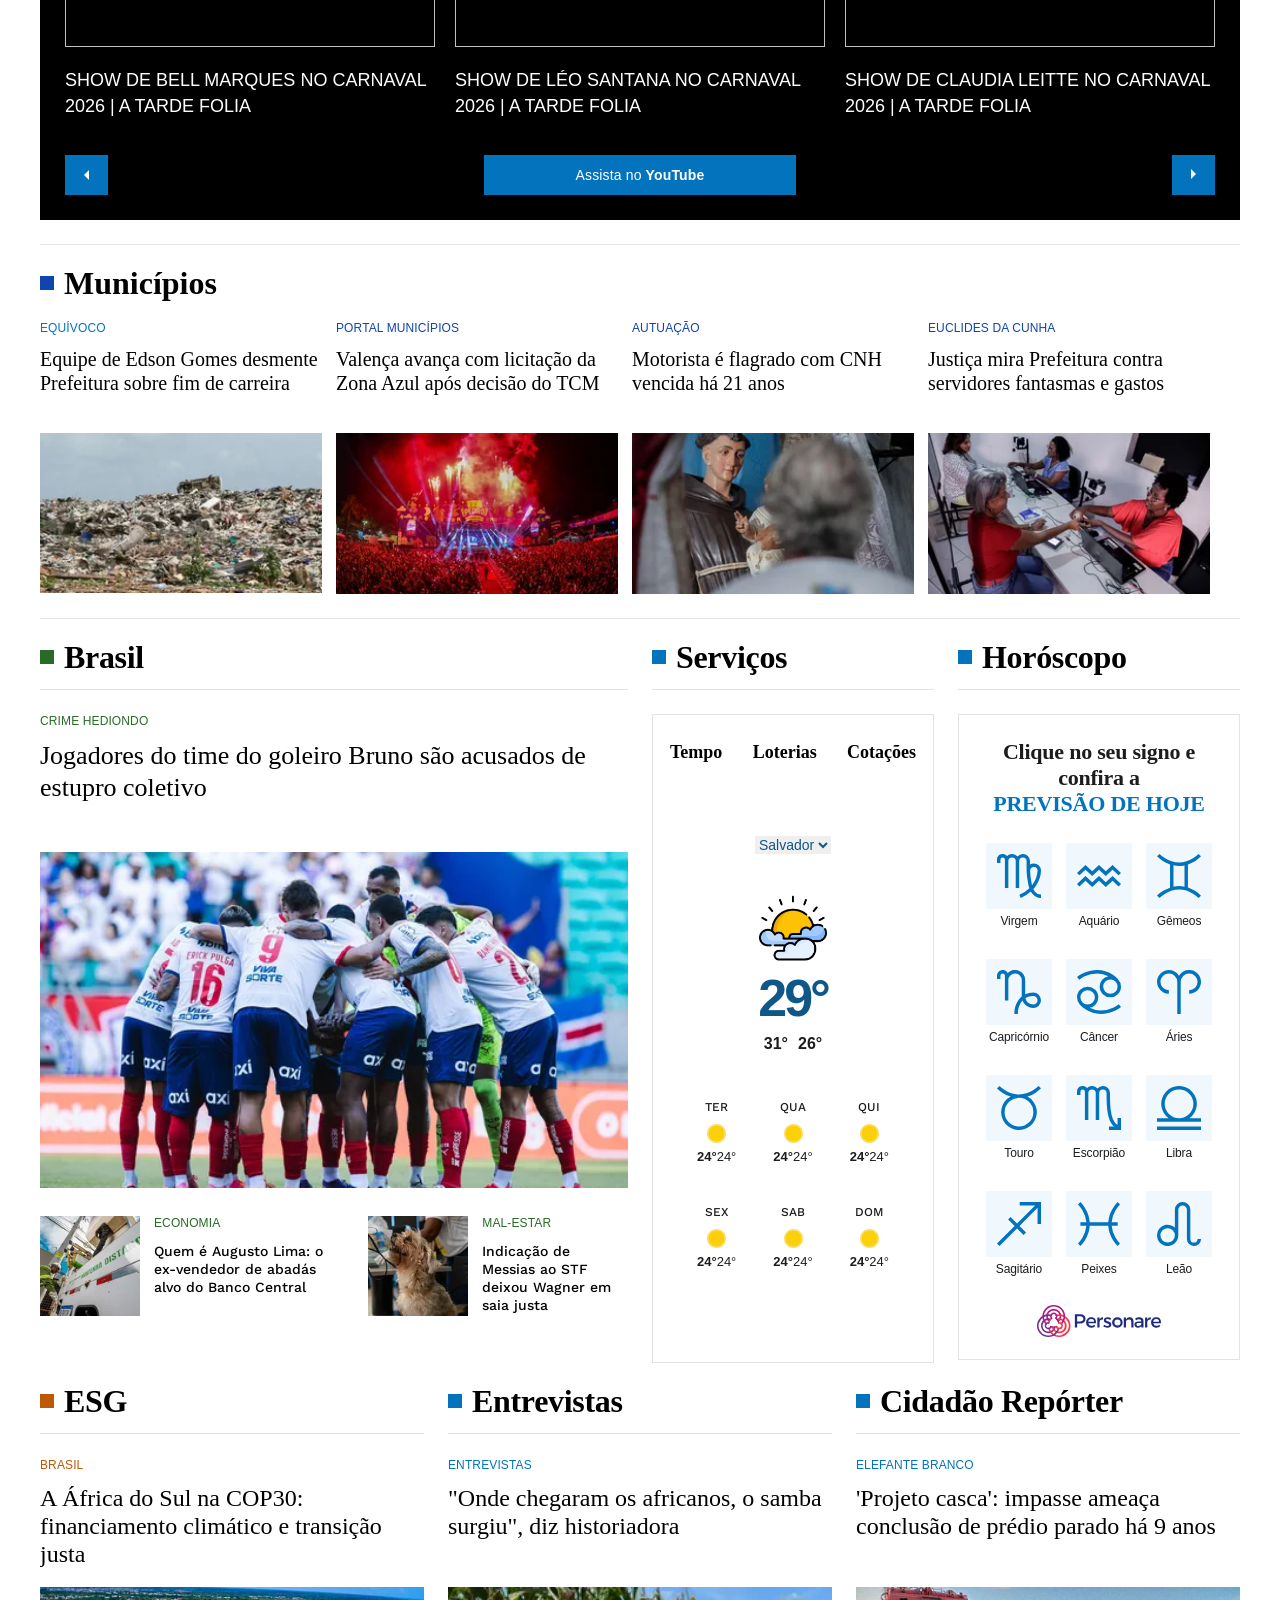
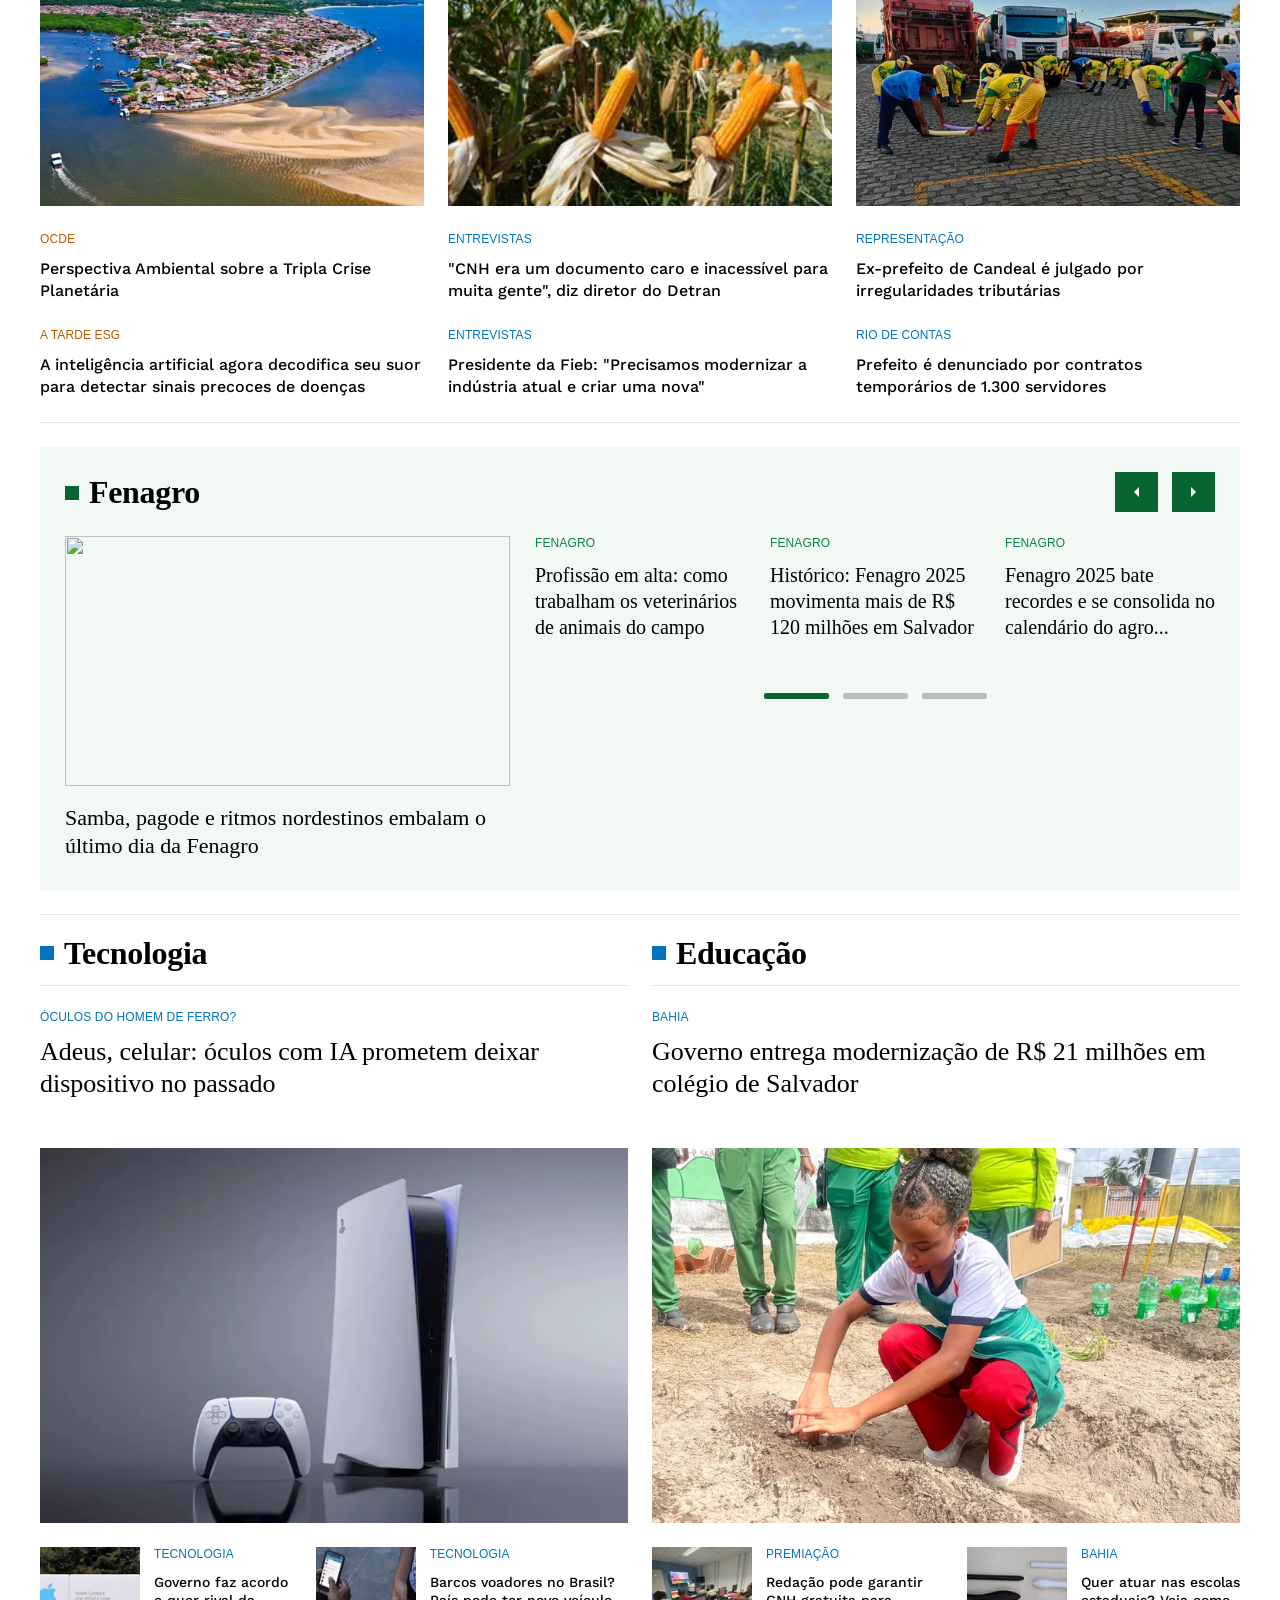
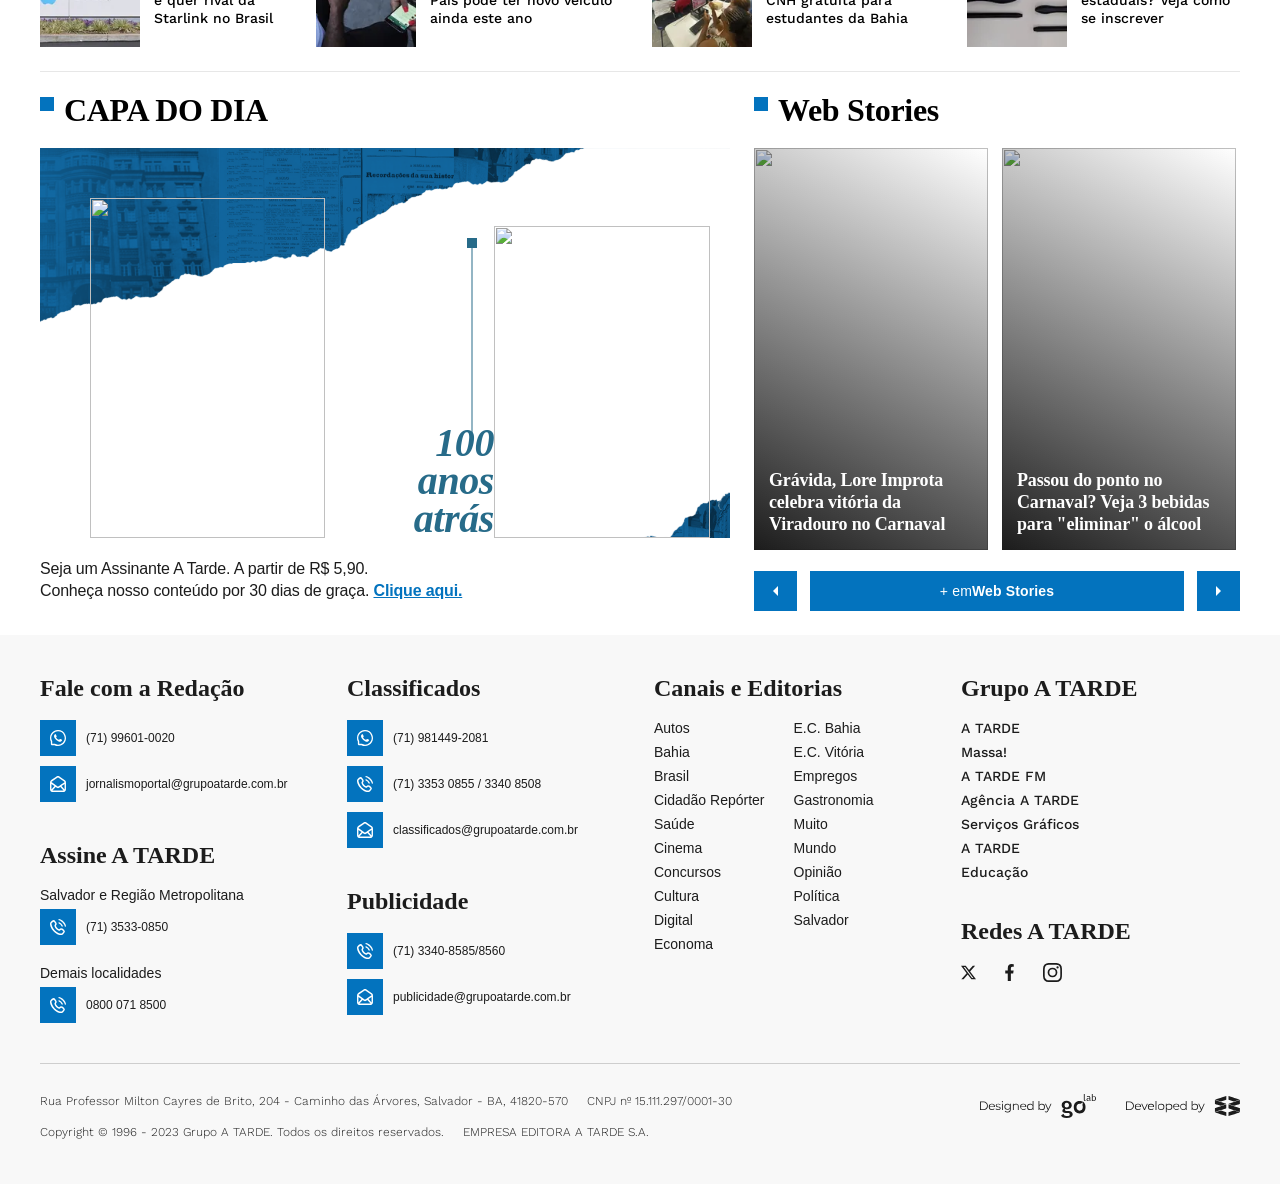
==== commit c12d170f: "Continuidade no processo de resize das imagens" ====
--- a/index.html
+++ b/index.html
@@ -238,7 +238,7 @@
                     <h2>Coral Eterna Juventude encerra programação natalina com apresentação</h2>
                     <p>O coral preparou um repertório natalino especial para o público</p>
                     <figure class="figure-bloco-1">
-                        <img src="https://cdn.atarde.com.br/img/Editoria-Destaque/1390000/273x156/federacoes-e-fusoes-redesenham-arco-de-aliancas-de0139634100202607231908/scaleDownOutsideFillBackground-1.webp?fallback=https%3A%2F%2Fcdn.atarde.com.br%2Fimg%2FEditoria-Destaque%2F1390000%2Ffederacoes-e-fusoes-redesenham-arco-de-aliancas-de0139634100202607231908.png%3Fxid%3D7151711&xid=7151711"
+                        <img src="./imagens/Jair.webp"
                             alt="" class="img-bloco-1" fetchpriority=high>
                         <img src="svg/video.svg" alt="" class="icon-video">
                     </figure>
@@ -297,7 +297,7 @@
                     <article>
                         <a href="#">
                             <figure>
-                                <img src="https://cdn.atarde.com.br/img/Editoria-Destaque/1390000/130x130/aguas-mortais-e-mais-veja-o-que-esta-passando-no-c0139619100202607221637/scaleDownOutsideFillBackground-1.webp?fallback=https%3A%2F%2Fcdn.atarde.com.br%2Fimg%2FEditoria-Destaque%2F1390000%2Faguas-mortais-e-mais-veja-o-que-esta-passando-no-c0139619100202607221637.jpg%3Fxid%3D7149976&xid=7149976"
+                                <img src="imagens/ultimas-img-1.webp"
                                     alt="" class="img-art-ultimas">
                             </figure>
 
@@ -311,7 +311,7 @@
                     <article>
                         <a href="#">
                             <figure>
-                                <img src="https://cdn.atarde.com.br/img/Editoria-Destaque/1390000/130x130/acm-neto-se-diz-mais-preparado-e-aposta-nas-alianc0139619000202607221629/scaleDownOutsideFillBackground-1.webp?fallback=https%3A%2F%2Fcdn.atarde.com.br%2Fimg%2FEditoria-Destaque%2F1390000%2Facm-neto-se-diz-mais-preparado-e-aposta-nas-alianc0139619000202607221629.jpg%3Fxid%3D7149942&xid=7149942"
+                                <img src="imagens/ultimas-img-2.webp"
                                     alt="" class="img-art-ultimas">
                             </figure>
 
@@ -326,7 +326,7 @@
                     <article>
                         <a href="#">
                             <figure>
-                                <img src="https://cdn.atarde.com.br/img/Editoria-Destaque/1390000/130x130/joao-roma-explica-ausencia-de-flavio-bolsonaro-no-0139388400202607020846/scaleDownOutsideFillBackground-1.webp?fallback=https%3A%2F%2Fcdn.atarde.com.br%2Fimg%2FEditoria-Destaque%2F1390000%2Fjoao-roma-explica-ausencia-de-flavio-bolsonaro-no-0139388400202607020846.webp%3Fxid%3D7149999&xid=7149999"
+                                <img src="imagens/ultimas-img-3.webp"
                                     alt="" class="img-art-ultimas">
                             </figure>
 
@@ -340,7 +340,7 @@
                     <article>
                         <a href="#">
                             <figure>
-                                <img src="https://cdn.atarde.com.br/img/Editoria-Destaque/1390000/130x130/evangelico-e-baleado-apos-briga-com-frequentadores0139595500202607202109/scaleDownOutsideFillBackground-1.webp?fallback=https%3A%2F%2Fcdn.atarde.com.br%2Fimg%2FEditoria-Destaque%2F1390000%2Fevangelico-e-baleado-apos-briga-com-frequentadores0139595500202607202109.jpg%3Fxid%3D7149899&xid=7149899"
+                                <img src="imagens/ultimas-img-4.webp"
                                     alt="" class="img-art-ultimas">
                             </figure>
 
@@ -354,7 +354,7 @@
                     <article>
                         <a href="#">
                             <figure>
-                                <img src="https://cdn.atarde.com.br/img/Editoria-Destaque/1390000/130x130/justica-faz-determinacao-urgente-sobre-conteudos-d0139618500202607221608/scaleDownOutsideFillBackground-1.webp?fallback=https%3A%2F%2Fcdn.atarde.com.br%2Fimg%2FEditoria-Destaque%2F1390000%2Fjustica-faz-determinacao-urgente-sobre-conteudos-d0139618500202607221608.jpg%3Fxid%3D7149915&xid=7149915"
+                                <img src="imagens/ultimas-img-5.webp"
                                     alt="" class="img-art-ultimas">
                             </figure>
 
@@ -592,7 +592,7 @@
                             <h3>Vitória x Bahia de Feira: onde assistir, prováveis escalações e mais</h3>
                         </div>
                         <figure>
-                            <img src="https://cdn.atarde.com.br/img/Chamada-Home/1390000/610x490/veja-programacao-da-flipelo-para-curtir-a-tarde-de0139796700202608081253/scaleDownOutsideFillBackground-1.webp?fallback=https%3A%2F%2Fcdn.atarde.com.br%2Fimg%2FChamada-Home%2F1390000%2Fveja-programacao-da-flipelo-para-curtir-a-tarde-de0139796700202608081253.webp%3Fxid%3D7167134&xid=7167134"
+                            <img src="imagens/Esportes-img-1.webp"
                                 alt="">
                         </figure>
                     </a>
@@ -624,7 +624,7 @@
                             <h3>Bahia anuncia novo camisa 8 na temporada após saída de Cauly</h3>
                         </div>
                         <figure>
-                            <img src="https://cdn.atarde.com.br/img/Chamada-Home/1390000/500x286/vitoria-garante-bolada-milionaria-apos-goleada-sob0139795900202608081125/scaleDownOutsideFillBackground-1.webp?fallback=https%3A%2F%2Fcdn.atarde.com.br%2Fimg%2FChamada-Home%2F1390000%2Fvitoria-garante-bolada-milionaria-apos-goleada-sob0139795900202608081125.jpg%3Fxid%3D7167072&xid=7167072"
+                            <img src="imagens/Esportes-img-2.webp"
                                 alt="">
                         </figure>
                     </a>
@@ -656,7 +656,7 @@
                             <h3>Vitória fecha contratação do zagueiro Cacá junto ao Corinthians; saiba detalhes</h3>
                         </div>
                         <figure>
-                            <img src="https://cdn.atarde.com.br/img/Editoria-Destaque/1390000/273x156/caos-na-saude-de-porto-seguro-explode-apos-escanda0139559400202607171045/scaleDownOutsideFillBackground-1.webp?fallback=https%3A%2F%2Fcdn.atarde.com.br%2Fimg%2FEditoria-Destaque%2F1390000%2Fcaos-na-saude-de-porto-seguro-explode-apos-escanda0139559400202607171045.jpg%3Fxid%3D7145704&xid=7145704"
+                            <img src="imagens/Esportes-img-3.webp"
                                 alt="">
                         </figure>
                     </a>
@@ -701,7 +701,7 @@
                             </div>
 
                             <figure>
-                                <img src="https://cdn.atarde.com.br/img/Chamada-Home/1390000/273x156/pv-garante-andre-fraga-a-alba-mas-deixa-palavra-fi0139680200202607281229/scaleDownOutsideFillBackground-1.webp?fallback=https%3A%2F%2Fcdn.atarde.com.br%2Fimg%2FChamada-Home%2F1390000%2Fpv-garante-andre-fraga-a-alba-mas-deixa-palavra-fi0139680200202607281229.jpg%3Fxid%3D7156407&xid=7156407" alt="">
+                                <img src="imagens/Atr-destaque-img-1.webp" alt="">
                             </figure>
                         </a>
                     </article>
@@ -715,7 +715,7 @@
                             </div>
 
                             <figure>
-                                <img src="https://cdn.atarde.com.br/img/Editoria-Destaque/1390000/273x156/disputa-de-2022-mantem-legado-sobre-eleicoes-e-mol0139541700202607152003/scaleDownOutsideFillBackground-1.webp?fallback=https%3A%2F%2Fcdn.atarde.com.br%2Fimg%2FEditoria-Destaque%2F1390000%2Fdisputa-de-2022-mantem-legado-sobre-eleicoes-e-mol0139541700202607152003.png%3Fxid%3D7144963&xid=7144963"
+                                <img src="imagens/Atr-destaque-img-2.webp"
                                     alt="">
                             </figure>
                         </a>
@@ -730,7 +730,7 @@
                             </div>
 
                             <figure>
-                                <img src="https://cdn.atarde.com.br/img/Chamada-Home/1390000/273x156/6-filmes-imperdiveis-da-netflix-para-este-fim-de-s0139784200202608071053/scaleDownOutsideFillBackground-1.webp?fallback=https%3A%2F%2Fcdn.atarde.com.br%2Fimg%2FChamada-Home%2F1390000%2F6-filmes-imperdiveis-da-netflix-para-este-fim-de-s0139784200202608071053.jpg%3Fxid%3D7166030&xid=7166030ndo-entenda-a-rivalidade-politica-por-tr0139517500202607132019/scaleDownOutsideFillBackground-1.webp?fallback=https%3A%2F%2Fcdn.atarde.com.br%2Fimg%2FEditoria-Destaque%2F1390000%2Fcopa-do-mundo-entenda-a-rivalidade-politica-por-tr0139517500202607132019.jpg%3Fxid%3D7140444&xid=7140444"
+                                <img src="imagens/Atr-destaque-img-3.webp"
                                     alt="">
                             </figure>
                         </a>
@@ -745,7 +745,7 @@
                             </div>
 
                             <figure>
-                                <img src="https://cdn.atarde.com.br/img/Editoria-Destaque/1390000/273x156/apos-massacre-em-cinema-liberdade-de-mateus-meira-0139478700202607091857/scaleDownOutsideFillBackground-1.webp?fallback=https%3A%2F%2Fcdn.atarde.com.br%2Fimg%2FEditoria-Destaque%2F1390000%2Fapos-massacre-em-cinema-liberdade-de-mateus-meira-0139478700202607091857.png%3Fxid%3D7138892&xid=7138892"
+                                <img src="imagens/Atr-destaque-img-4.webp"
                                     alt="">
                             </figure>
                         </a>
@@ -759,7 +759,7 @@
                             </div>
 
                             <figure>
-                                <img src="https://cdn.atarde.com.br/img/Chamada-Home/1390000/273x156/grupo-dos-eua-prepara-r-1-bilhao-para-comprar-saf-0139786300202608071219/scaleDownOutsideFillBackground-1.webp?fallback=https%3A%2F%2Fcdn.atarde.com.br%2Fimg%2FChamada-Home%2F1390000%2Fgrupo-dos-eua-prepara-r-1-bilhao-para-comprar-saf-0139786300202608071219.jpg%3Fxid%3D7166270&xid=7166270"
+                                <img src="imagens/Atr-destaque-img-5.webp"
                                     alt="">
                             </figure>
                         </a>
@@ -790,7 +790,7 @@
                                         </div>
 
                                         <figure>
-                                            <img src="https://cdn.atarde.com.br/img/Chamada-Home/1390000/273x156/pv-garante-andre-fraga-a-alba-mas-deixa-palavra-fi0139680200202607281229/scaleDownOutsideFillBackground-1.webp?fallback=https%3A%2F%2Fcdn.atarde.com.br%2Fimg%2FChamada-Home%2F1390000%2Fpv-garante-andre-fraga-a-alba-mas-deixa-palavra-fi0139680200202607281229.jpg%3Fxid%3D7156407&xid=7156407" alt="">
+                                            <img src="imagens/Atr-destaque-img-1.webp" alt="">
                                         </figure>
                                     </a>
                                 </article>
@@ -805,7 +805,7 @@
                                         </div>
 
                                         <figure>
-                                            <img src="https://cdn.atarde.com.br/img/Editoria-Destaque/1390000/273x156/disputa-de-2022-mantem-legado-sobre-eleicoes-e-mol0139541700202607152003/scaleDownOutsideFillBackground-1.webp?fallback=https%3A%2F%2Fcdn.atarde.com.br%2Fimg%2FEditoria-Destaque%2F1390000%2Fdisputa-de-2022-mantem-legado-sobre-eleicoes-e-mol0139541700202607152003.png%3Fxid%3D7144963&xid=7144963"
+                                            <img src="imagens/Atr-destaque-img-2.webp"
                                                 alt="">
                                         </figure>
                                     </a>
@@ -821,7 +821,7 @@
                                         </div>
 
                                         <figure>
-                                            <img src="https://cdn.atarde.com.br/img/Chamada-Home/1390000/273x156/6-filmes-imperdiveis-da-netflix-para-este-fim-de-s0139784200202608071053/scaleDownOutsideFillBackground-1.webp?fallback=https%3A%2F%2Fcdn.atarde.com.br%2Fimg%2FChamada-Home%2F1390000%2F6-filmes-imperdiveis-da-netflix-para-este-fim-de-s0139784200202608071053.jpg%3Fxid%3D7166030&xid=7166030ndo-entenda-a-rivalidade-politica-por-tr0139517500202607132019/scaleDownOutsideFillBackground-1.webp?fallback=https%3A%2F%2Fcdn.atarde.com.br%2Fimg%2FEditoria-Destaque%2F1390000%2Fcopa-do-mundo-entenda-a-rivalidade-politica-por-tr0139517500202607132019.jpg%3Fxid%3D7140444&xid=7140444"
+                                            <img src="imagens/Atr-destaque-img-3.webp"
                                                 alt="">
                                         </figure>
                                     </a>
@@ -838,7 +838,7 @@
                                         </div>
 
                                         <figure>
-                                            <img src="https://cdn.atarde.com.br/img/Editoria-Destaque/1390000/273x156/apos-massacre-em-cinema-liberdade-de-mateus-meira-0139478700202607091857/scaleDownOutsideFillBackground-1.webp?fallback=https%3A%2F%2Fcdn.atarde.com.br%2Fimg%2FEditoria-Destaque%2F1390000%2Fapos-massacre-em-cinema-liberdade-de-mateus-meira-0139478700202607091857.png%3Fxid%3D7138892&xid=7138892"
+                                            <img src="imagens/Atr-destaque-img-4.webp"
                                                 alt="">
                                         </figure>
                                     </a>
@@ -855,7 +855,7 @@
                                         </div>
 
                                         <figure>
-                                            <img src="https://cdn.atarde.com.br/img/Chamada-Home/1390000/273x156/grupo-dos-eua-prepara-r-1-bilhao-para-comprar-saf-0139786300202608071219/scaleDownOutsideFillBackground-1.webp?fallback=https%3A%2F%2Fcdn.atarde.com.br%2Fimg%2FChamada-Home%2F1390000%2Fgrupo-dos-eua-prepara-r-1-bilhao-para-comprar-saf-0139786300202608071219.jpg%3Fxid%3D7166270&xid=7166270"
+                                            <img src="imagens/Atr-destaque-img-5.webp"
                                                 alt="">
                                         </figure>
                                     </a>
@@ -882,7 +882,7 @@
                         <span style="color: #0373BE;">CARNAVAL NO RIO</span>
                         <h3>Escola de samba se pronuncia após críticas em homenagem a Lula</h3>
                         <figure>
-                            <img src="https://cdn.atarde.com.br/img/Chamada-Home/1390000/366x210/prefeito-de-nova-york-pede-que-trump-prenda-netany0139616200202607221355/scaleDownOutsideFillBackground-1.webp?fallback=https%3A%2F%2Fcdn.atarde.com.br%2Fimg%2FChamada-Home%2F1390000%2Fprefeito-de-nova-york-pede-que-trump-prenda-netany0139616200202607221355.png%3Fxid%3D7149679&xid=7149679"
+                            <img src="imagens/Politica-img-1.webp"
                                 alt="">
                         </figure>
                     </a>
@@ -914,7 +914,7 @@
                         <span style="color: #C20A0A;">TRADIÇÃO</span>
                         <h3>Cortejo Afro e Alvorada reforçam cultura afro-brasileira no Carnaval</h3>
                         <figure>
-                            <img src="https://cdn.atarde.com.br/img/Chamada-Home/1390000/366x210/seagri-abre-edital-na-bahia-veja-como-concorrer-a-0139783400202608071008/scaleDownOutsideFillBackground-1.webp?fallback=https%3A%2F%2Fcdn.atarde.com.br%2Fimg%2FChamada-Home%2F1390000%2Fseagri-abre-edital-na-bahia-veja-como-concorrer-a-0139783400202608071008.jpg%3Fxid%3D7165956&xid=7165956" alt="">
+                            <img src="imagens/Politica-img-2.webp" alt="">
                         </figure>
                     </a>
                 </article>
@@ -945,7 +945,7 @@
                         <span style="color: #276B89;">CONCURSOS</span>
                         <h3>Universidade da Bahia abre concurso com salários de mais de R$ 8 mil</h3>
                         <figure>
-                            <img src="https://cdn.atarde.com.br/img/Chamada-Home/1390000/366x210/workshop-igm-cfa-reforca-gestao-municipal-com-foco0139617300202607221536/scaleDownOutsideFillBackground-1.webp?fallback=https%3A%2F%2Fcdn.atarde.com.br%2Fimg%2FChamada-Home%2F1390000%2Fworkshop-igm-cfa-reforca-gestao-municipal-com-foco0139617300202607221536.jpg%3Fxid%3D7149813&xid=7149813"
+                            <img src="imagens/Politica-img-3.webp"
                                 alt="">
                         </figure>
                     </a>
@@ -977,7 +977,7 @@
                         <span style="color: #ad0202;">POLÍCIA</span>
                         <h3>Camarote de luxo interditado e influencer preso: saiba tudo sobre ...</h3>
                         <figure>
-                            <img src="https://cdn.atarde.com.br/img/Chamada-Home/1390000/500x286/fa-de-ana-castela-passa-mal-e-morre-durante-show-d0139637200202607232259/scaleDownOutsideFillBackground-1.webp?fallback=https%3A%2F%2Fcdn.atarde.com.br%2Fimg%2FChamada-Home%2F1390000%2Ffa-de-ana-castela-passa-mal-e-morre-durante-show-d0139637200202607232259.jpg%3Fxid%3D7151934&xid=7151934"
+                            <img src="imagens/Politica-img-4.webp"
                                 alt="">
                         </figure>
                     </a>
@@ -1025,7 +1025,7 @@
                                         <h3>Michelle não deve fazer campanha para Flávio Bolsonaro</h3>
 
                                         <figure>
-                                            <img src="https://cdn.atarde.com.br/img/Editoria-Destaque/1340000/273x156/Desembarque-Uniao-Brasil-e-PP-decidem-deixar-gover0134940100202509021800/scaleDownOutsideFillBackground-1.webp?fallback=https%3A%2F%2Fcdn.atarde.com.br%2Fimg%2FEditoria-Destaque%2F1340000%2FDesembarque-Uniao-Brasil-e-PP-decidem-deixar-gover0134940100202509021800.jpg%3Fxid%3D7149854&xid=7149854"
+                                            <img src="imagens/Eleicoes-img-1.webp"
                                                 alt="">
                                         </figure>
                                     </a>
@@ -1040,7 +1040,7 @@
                                         </h3>
 
                                         <figure>
-                                            <img src="https://cdn.atarde.com.br/img/Editoria-Destaque/1390000/273x156/flavio-lanca-primeiras-propostas-para-mulheres-na-0139557700202607170727/scaleDownOutsideFillBackground-1.webp?fallback=https%3A%2F%2Fcdn.atarde.com.br%2Fimg%2FEditoria-Destaque%2F1390000%2Fflavio-lanca-primeiras-propostas-para-mulheres-na-0139557700202607170727.jpg%3Fxid%3D7149844&xid=7149844"
+                                            <img src="imagens/Eleicoes-img-2.webp"
                                                 alt="">
                                         </figure>
                                     </a>
@@ -1054,7 +1054,7 @@
                                         <h3>Flávio Bolsonaro diz que irmão pode ser candidato a deputado federal</h3>
 
                                         <figure>
-                                            <img src="https://cdn.atarde.com.br/img/Editoria-Destaque/1390000/273x156/o-voto-que-pode-decidir-a-eleicao-da-bahia-em-outu0139616100202607221346/scaleDownOutsideFillBackground-1.webp?fallback=https%3A%2F%2Fcdn.atarde.com.br%2Fimg%2FEditoria-Destaque%2F1390000%2Fo-voto-que-pode-decidir-a-eleicao-da-bahia-em-outu0139616100202607221346.jpg%3Fxid%3D7149743&xid=7149743"
+                                            <img src="imagens/Eleicoes-img-3.webp"
                                                 alt="">
                                         </figure>
                                     </a>
@@ -1068,7 +1068,7 @@
                                         <h3>Michelle Bolsonaro entra na disputa para Senado após decisão de Flávio</h3>
 
                                         <figure>
-                                            <img src="https://cdn.atarde.com.br/img/Editoria-Destaque/1390000/273x156/disputa-de-2022-mantem-legado-sobre-eleicoes-e-mol0139541700202607152003/scaleDownOutsideFillBackground-1.webp?fallback=https%3A%2F%2Fcdn.atarde.com.br%2Fimg%2FEditoria-Destaque%2F1390000%2Fdisputa-de-2022-mantem-legado-sobre-eleicoes-e-mol0139541700202607152003.png%3Fxid%3D7144963&xid=7144963"
+                                            <img src="imagens/Eleicoes-img-4.webp"
                                                 alt="">
                                         </figure>
                                     </a>
@@ -1107,7 +1107,7 @@
                                 </div>
 
                                 <figure>
-                                    <img src="https://cdn.atarde.com.br/img/Chamada-Home/1390000/273x156/anvisa-proibe-marca-de-azeite-famosa-vendida-em-to0139611500202607220831/scaleDownOutsideFillBackground-1.webp?fallback=https%3A%2F%2Fcdn.atarde.com.br%2Fimg%2FChamada-Home%2F1390000%2Fanvisa-proibe-marca-de-azeite-famosa-vendida-em-to0139611500202607220831.webp%3Fxid%3D7149185&xid=7149185"
+                                    <img src="imagens/Mais-lidas-img-1.webp"
                                         alt="">
                                 </figure>
                             </a>
@@ -1122,7 +1122,7 @@
                                 </div>
 
                                 <figure>
-                                    <img src="https://cdn.atarde.com.br/img/Chamada-Home/1390000/273x156/governo-rejeita-pedido-da-globo-e-mantem-veto-a-pr0139610300202607212311/scaleDownOutsideFillBackground-1.webp?fallback=https%3A%2F%2Fcdn.atarde.com.br%2Fimg%2FChamada-Home%2F1390000%2Fgoverno-rejeita-pedido-da-globo-e-mantem-veto-a-pr0139610300202607212311.jpg%3Fxid%3D7149092&xid=7149092"
+                                    <img src="imagens/Mais-lidas-img-2.webp"
                                         alt="">
                                 </figure>
                             </a>
@@ -1137,7 +1137,7 @@
                                 </div>
 
                                 <figure>
-                                    <img src="https://cdn.atarde.com.br/img/Editoria-Destaque/1370000/273x156/URGENTE-acidente-na-Refinaria-de-Mataripe-deixa-tr0137216500202512121904/scaleDownOutsideFillBackground-1.webp?fallback=https%3A%2F%2Fcdn.atarde.com.br%2Fimg%2FEditoria-Destaque%2F1370000%2FURGENTE-acidente-na-Refinaria-de-Mataripe-deixa-tr0137216500202512121904.jpg%3Fxid%3D7166896&xid=7166896" alt="">
+                                    <img src="imagens/Mais-lidas-img-3.webp" alt="">
                                 </figure>
                             </a>
                         </article>
@@ -1151,7 +1151,7 @@
                                 </div>
 
                                 <figure>
-                                    <img src="https://cdn.atarde.com.br/img/Editoria-Destaque/1390000/273x156/pentacampeoes-compram-clube-do-interior-e-prometem0139612200202607220953/scaleDownOutsideFillBackground-1.webp?fallback=https%3A%2F%2Fcdn.atarde.com.br%2Fimg%2FEditoria-Destaque%2F1390000%2Fpentacampeoes-compram-clube-do-interior-e-prometem0139612200202607220953.jpg%3Fxid%3D7149474&xid=7149474ng" alt="">
+                                    <img src="imagens/Mais-lidas-img-4.webp" alt="">
                                 </figure>
                             </a>
                         </article>
@@ -1165,7 +1165,7 @@
                                 </div>
 
                                 <figure>
-                                    <img src="https://cdn.atarde.com.br/img/Editoria-Destaque/1390000/273x156/pentacampeoes-compram-clube-do-interior-e-prometem0139612200202607220953/scaleDownOutsideFillBackground-1.webp?fallback=https%3A%2F%2Fcdn.atarde.com.br%2Fimg%2FEditoria-Destaque%2F1390000%2Fpentacampeoes-compram-clube-do-interior-e-prometem0139612200202607220953.jpg%3Fxid%3D7149474&xid=7149474ng"
+                                    <img src="imagens/Mais-lidas-img-5.webp"
                                         alt="">
                                 </figure>
                             </a>
@@ -1214,7 +1214,7 @@
                                             </div>
 
                                             <figure>
-                                                <img src="https://cdn.atarde.com.br/img/Chamada-Home/1390000/273x156/anvisa-proibe-marca-de-azeite-famosa-vendida-em-to0139611500202607220831/scaleDownOutsideFillBackground-1.webp?fallback=https%3A%2F%2Fcdn.atarde.com.br%2Fimg%2FChamada-Home%2F1390000%2Fanvisa-proibe-marca-de-azeite-famosa-vendida-em-to0139611500202607220831.webp%3Fxid%3D7149185&xid=7149185"
+                                                <img src="imagens/Mais-lidas-img-1.webp"
                                                     alt="">
                                             </figure>
                                         </a>
@@ -1230,7 +1230,7 @@
                                             </div>
 
                                             <figure>
-                                                <img src="https://cdn.atarde.com.br/img/Chamada-Home/1390000/273x156/governo-rejeita-pedido-da-globo-e-mantem-veto-a-pr0139610300202607212311/scaleDownOutsideFillBackground-1.webp?fallback=https%3A%2F%2Fcdn.atarde.com.br%2Fimg%2FChamada-Home%2F1390000%2Fgoverno-rejeita-pedido-da-globo-e-mantem-veto-a-pr0139610300202607212311.jpg%3Fxid%3D7149092&xid=7149092"
+                                                <img src="imagens/Mais-lidas-img-2.webp"
                                                     alt="">
                                             </figure>
                                         </a>
@@ -1248,7 +1248,7 @@
                                             </div>
 
                                             <figure>
-                                                <img src="https://cdn.atarde.com.br/img/Editoria-Destaque/1370000/273x156/URGENTE-acidente-na-Refinaria-de-Mataripe-deixa-tr0137216500202512121904/scaleDownOutsideFillBackground-1.webp?fallback=https%3A%2F%2Fcdn.atarde.com.br%2Fimg%2FEditoria-Destaque%2F1370000%2FURGENTE-acidente-na-Refinaria-de-Mataripe-deixa-tr0137216500202512121904.jpg%3Fxid%3D7166896&xid=7166896" alt="">
+                                                <img src="imagens/Mais-lidas-img-3.webp" alt="">
                                             </figure>
                                         </a>
                                     </article>
@@ -1264,7 +1264,7 @@
                                             </div>
 
                                             <figure>
-                                                <img src="https://cdn.atarde.com.br/img/Editoria-Destaque/1390000/273x156/pentacampeoes-compram-clube-do-interior-e-prometem0139612200202607220953/scaleDownOutsideFillBackground-1.webp?fallback=https%3A%2F%2Fcdn.atarde.com.br%2Fimg%2FEditoria-Destaque%2F1390000%2Fpentacampeoes-compram-clube-do-interior-e-prometem0139612200202607220953.jpg%3Fxid%3D7149474&xid=7149474ng" alt="">
+                                                <img src="imagens/Mais-lidas-img-4.webp" alt="">
                                             </figure>
                                         </a>
                                     </article>
@@ -1280,7 +1280,7 @@
                                             </div>
 
                                             <figure>
-                                                <img src="https://cdn.atarde.com.br/img/Editoria-Destaque/1390000/273x156/pentacampeoes-compram-clube-do-interior-e-prometem0139612200202607220953/scaleDownOutsideFillBackground-1.webp?fallback=https%3A%2F%2Fcdn.atarde.com.br%2Fimg%2FEditoria-Destaque%2F1390000%2Fpentacampeoes-compram-clube-do-interior-e-prometem0139612200202607220953.jpg%3Fxid%3D7149474&xid=7149474ng"
+                                                <img src="imagens/Mais-lidas-img-5.webp"
                                                     alt="">
                                             </figure>
                                         </a>
@@ -1309,7 +1309,7 @@
                         <h3>Dia Nacional da Axé Music: celebração reúne ícones do gênero no Pelourinho </h3>
                         <figure>
                             <img class="img-article-salvador"
-                                src="https://cdn.atarde.com.br/img/Chamada-Home/1390000/764x487/video-manifestacao-trava-transito-na-avenida-tancr0139797400202608081450/scaleDownOutsideFillBackground-1.webp?fallback=https%3A%2F%2Fcdn.atarde.com.br%2Fimg%2FChamada-Home%2F1390000%2Fvideo-manifestacao-trava-transito-na-avenida-tancr0139797400202608081450.jpg%3Fxid%3D7167185&xid=7167185"
+                                src="imagens/Salvador-img-1.webp"
                                 alt="">
 
                         </figure>
@@ -1321,7 +1321,7 @@
                     <article>
                         <a href="#">
                             <figure>
-                                <img src="https://cdn.atarde.com.br/img/Chamada-Home/1390000/130x130/ribeira-recebe-acao-da-limpurb-para-recolher-resid0139667000202607271216/scaleDownOutsideFillBackground-1.webp?fallback=https%3A%2F%2Fcdn.atarde.com.br%2Fimg%2FChamada-Home%2F1390000%2Fribeira-recebe-acao-da-limpurb-para-recolher-resid0139667000202607271216.jpg%3Fxid%3D7155282&xid=7155282"
+                                <img src="imagens/Salvador-img-2.webp"
                                     alt="">
                             </figure>
 
@@ -1336,7 +1336,7 @@
                     <article>
                         <a href="#">
                             <figure>
-                                <img src="https://cdn.atarde.com.br/img/Editoria-Destaque/1390000/130x130/colisao-entre-dois-onibus-deixa-funcionarios-da-in0139664700202607270924/scaleDownOutsideFillBackground-1.webp?fallback=https%3A%2F%2Fcdn.atarde.com.br%2Fimg%2FEditoria-Destaque%2F1390000%2Fcolisao-entre-dois-onibus-deixa-funcionarios-da-in0139664700202607270924.webp%3Fxid%3D7155066&xid=7155066"
+                                <img src="imagens/Salvador-img-3.webp"
                                     alt="">
                             </figure>
 
@@ -1359,7 +1359,7 @@
                     <a href="#">
                         <span style="color: #0373BE;">BILHÕES EM JOGO</span>
                         <h3>Cafés especiais do Brasil invadem o deserto e devem movimentar US$ 254 mil...</h3>
-                        <img src="https://cdn.atarde.com.br/img/Chamada-Home/1390000/366x210/salvador-convoca-profissionais-de-saude-aprovados-0139663800202607270640/scaleDownOutsideFillBackground-1.webp?fallback=https%3A%2F%2Fcdn.atarde.com.br%2Fimg%2FChamada-Home%2F1390000%2Fsalvador-convoca-profissionais-de-saude-aprovados-0139663800202607270640.jpg%3Fxid%3D7154955&xid=7154955"
+                        <img src="imagens/Economia-img-1.webp"
                             alt="">
                     </a>
                 </article>
@@ -1369,7 +1369,7 @@
                     <article>
                         <a href="#">
                             <figure>
-                                <img src="https://cdn.atarde.com.br/img/Chamada-Home/1390000/130x130/defensoria-publica-da-bahia-abre-vagas-com-ganhos-0139640700202607241103/scaleDownOutsideFillBackground-1.webp?fallback=https%3A%2F%2Fcdn.atarde.com.br%2Fimg%2FChamada-Home%2F1390000%2Fdefensoria-publica-da-bahia-abre-vagas-com-ganhos-0139640700202607241103.jpg%3Fxid%3D7152399&xid=7152399"
+                                <img src="imagens/Economia-img-2.webp"
                                     alt="">
                             </figure>
                             <div class="texto-artigos-economia">
@@ -1382,7 +1382,7 @@
                     <article>
                         <a href="#">
                             <figure>
-                                <img src="https://cdn.atarde.com.br/img/Chamada-Home/1390000/130x130/gigante-por-tras-do-vidro-do-iphone-quer-dobrar-fa0139798100202608081602/scaleDownOutsideFillBackground-1.webp?fallback=https%3A%2F%2Fcdn.atarde.com.br%2Fimg%2FChamada-Home%2F1390000%2Fgigante-por-tras-do-vidro-do-iphone-quer-dobrar-fa0139798100202608081602.jpg%3Fxid%3D7167230&xid=7167230ursos-publicos-oferecem-vagas-em-to0139619200202607221647/scaleDownOutsideFillBackground-1.webp?fallback=https%3A%2F%2Fcdn.atarde.com.br%2Fimg%2FChamada-Home%2F1390000%2Fmais-de-20-concursos-publicos-oferecem-vagas-em-to0139619200202607221647.jpg%3Fxid%3D7150027&xid=7150027"
+                                <img src="imagens/Economia-img-3.webp"
                                     alt="">
                             </figure>
 
@@ -1397,7 +1397,7 @@
                     <article>
                         <a href="#">
                             <figure>
-                                <img src="https://cdn.atarde.com.br/img/Editoria-Destaque/1380000/130x130/1526-vagas-veja-todos-os-concursos-abertos-na-bahi0138802700202605052242/scaleDownOutsideFillBackground-1.webp?fallback=https%3A%2F%2Fcdn.atarde.com.br%2Fimg%2FEditoria-Destaque%2F1380000%2F1526-vagas-veja-todos-os-concursos-abertos-na-bahi0138802700202605052242.jpg%3Fxid%3D7150729&xid=7150729"
+                                <img src="imagens/Economia-img-4.webp"
                                     alt="">
                             </figure>
 
@@ -1420,7 +1420,7 @@
                     <a href="#">
                         <span style="color: #c63b3d;">PESQUISA</span>
                         <h3>BYD puxa a lista: confira os carros mais desejados pelos brasileiros em 2026</h3>
-                        <img src="https://cdn.atarde.com.br/img/Chamada-Home/1390000/366x210/lancamento-hibrido-da-byd-viaja-de-salvador-a-mace0139667500202607271238/scaleDownOutsideFillBackground-1.webp?fallback=https%3A%2F%2Fcdn.atarde.com.br%2Fimg%2FChamada-Home%2F1390000%2Flancamento-hibrido-da-byd-viaja-de-salvador-a-mace0139667500202607271238.webp%3Fxid%3D7155332&xid=7155332"
+                        <img src="imagens/Autos-img-1.webp"
                             alt="">
                     </a>
                 </article>
@@ -1430,7 +1430,7 @@
                     <article>
                         <a href="#">
                             <figure>
-                                <img src="https://cdn.atarde.com.br/img/Chamada-Home/1390000/130x130/move-brasil-abre-vagas-para-financiamento-de-motos0139665400202607271039/scaleDownOutsideFillBackground-1.webp?fallback=https%3A%2F%2Fcdn.atarde.com.br%2Fimg%2FChamada-Home%2F1390000%2Fmove-brasil-abre-vagas-para-financiamento-de-motos0139665400202607271039.png%3Fxid%3D7155102&xid=7155102"
+                                <img src="imagens/Autos-img-2.webp"
                                     alt="">
                             </figure>
 
@@ -1444,7 +1444,7 @@
                     <article>
                         <a href="#">
                             <figure>
-                                <img src="https://cdn.atarde.com.br/img/Chamada-Home/1390000/130x130/novo-honda-hr-v-tem-sistema-hibrido-autorecarregav0139659200202607261426/scaleDownOutsideFillBackground-1.webp?fallback=https%3A%2F%2Fcdn.atarde.com.br%2Fimg%2FChamada-Home%2F1390000%2Fnovo-honda-hr-v-tem-sistema-hibrido-autorecarregav0139659200202607261426.jpg%3Fxid%3D7154514&xid=7154514"
+                                <img src="imagens/Autos-img-3.webp"
                                     alt="">
                             </figure>
 
@@ -1458,7 +1458,7 @@
                     <article>
                         <a href="#">
                             <figure>
-                                <img src="https://cdn.atarde.com.br/img/Chamada-Home/1390000/130x130/dongfeng-dfm-vigo-suv-eletrico-chega-ao-brasil-par0139658000202607261142/scaleDownOutsideFillBackground-1.webp?fallback=https%3A%2F%2Fcdn.atarde.com.br%2Fimg%2FChamada-Home%2F1390000%2Fdongfeng-dfm-vigo-suv-eletrico-chega-ao-brasil-par0139658000202607261142.webp%3Fxid%3D7154323&xid=7154323"
+                                <img src="imagens/Autos-img-4.webp"
                                     alt="">
                             </figure>
 
@@ -1675,7 +1675,7 @@
                             <h3>Virginia homenageia Vini Jr. em parte inesperada do corpo; veja</h3>
                         </div>
                         <figure>
-                            <img src="https://cdn.atarde.com.br/img/Chamada-Home/1390000/500x286/ze-felipe-reage-a-criticas-por-video-do-filho-com-0139678600202607281111/scaleDownOutsideFillBackground-1.webp?fallback=https%3A%2F%2Fcdn.atarde.com.br%2Fimg%2FChamada-Home%2F1390000%2Fze-felipe-reage-a-criticas-por-video-do-filho-com-0139678600202607281111.jpg%3Fxid%3D7156254&xid=7156254"
+                            <img src="imagens/Entretenimento-img-1.webp"
                                 alt="">
                         </figure>
                     </a>
@@ -1707,7 +1707,7 @@
                             <h3>Apresentador planeja construção de hotel em emissora de TV brasileira</h3>
                         </div>
                         <figure>
-                            <img src="https://cdn.atarde.com.br/img/Chamada-Home/1390000/500x286/briga-envolvendo-equipe-de-dupla-sertaneja-deixa-h0139668100202607271304/scaleDownOutsideFillBackground-1.webp?fallback=https%3A%2F%2Fcdn.atarde.com.br%2Fimg%2FChamada-Home%2F1390000%2Fbriga-envolvendo-equipe-de-dupla-sertaneja-deixa-h0139668100202607271304.jpg%3Fxid%3D7155375&xid=7155375"
+                            <img src="imagens/Entretenimento-img-2.webp"
                                 alt="">
                         </figure>
                     </a>
@@ -1739,7 +1739,7 @@
                             <h3>Preta Gil recebe homenagem de Gominho em música do Carnaval</h3>
                         </div>
                         <figure>
-                            <img src="https://cdn.atarde.com.br/img/Chamada-Home/1390000/500x286/isabelle-drummond-surge-como-emilia-apos-duas-deca0139672600202607271818/scaleDownOutsideFillBackground-1.webp?fallback=https%3A%2F%2Fcdn.atarde.com.br%2Fimg%2FChamada-Home%2F1390000%2Fisabelle-drummond-surge-como-emilia-apos-duas-deca0139672600202607271818.jpg%3Fxid%3D7155782&xid=7155782"
+                            <img src="imagens/Entretenimento-img-3.webp"
                                 alt="">
                         </figure>
                     </a>
@@ -1889,7 +1889,7 @@
                                         <h3>Equipe de Edson Gomes desmente Prefeitura sobre fim de carreira</h3>
 
                                         <figure>
-                                            <img src="https://cdn.atarde.com.br/img/Chamada-Home/1390000/273x156/prefeitura-baiana-vai-ter-que-adotar-medidas-contr0139268400202606191404/scaleDownOutsideFillBackground-1.webp?fallback=https%3A%2F%2Fcdn.atarde.com.br%2Fimg%2FChamada-Home%2F1390000%2Fprefeitura-baiana-vai-ter-que-adotar-medidas-contr0139268400202606191404.jpg%3Fxid%3D7117399&xid=7117399"
+                                            <img src="imagens/Municipios-img-1.webp"
                                                 alt="">
                                         </figure>
                                     </a>
@@ -1903,7 +1903,7 @@
                                         <h3>Valença avança com licitação da Zona Azul após decisão do TCM</h3>
 
                                         <figure>
-                                            <img src="https://cdn.atarde.com.br/img/Editoria-Destaque/1390000/273x156/prefeituras-disputam-quem-faz-a-maior-festa-de-sao0139078300202606021349/scaleDownOutsideFillBackground-1.webp?fallback=https%3A%2F%2Fcdn.atarde.com.br%2Fimg%2FEditoria-Destaque%2F1390000%2Fprefeituras-disputam-quem-faz-a-maior-festa-de-sao0139078300202606021349.jpg%3Fxid%3D7110154&xid=7110154"
+                                            <img src="imagens/Municipios-img-2.webp"
                                                 alt="">
                                         </figure>
                                     </a>
@@ -1917,7 +1917,7 @@
                                         <h3>Motorista é flagrado com CNH vencida há 21 anos</h3>
 
                                         <figure>
-                                            <img src="https://cdn.atarde.com.br/img/Editoria-Destaque/1390000/273x156/por-que-a-igreja-catolica-nao-reconhece-santo-anto0139078100202606021351/scaleDownOutsideFillBackground-1.webp?fallback=https%3A%2F%2Fcdn.atarde.com.br%2Fimg%2FEditoria-Destaque%2F1390000%2Fpor-que-a-igreja-catolica-nao-reconhece-santo-anto0139078100202606021351.jpg%3Fxid%3D7099499&xid=7099499"
+                                            <img src="imagens/Municipios-img-3.webp"
                                                 alt="">
                                         </figure>
                                     </a>
@@ -1931,7 +1931,7 @@
                                         <h3>Justiça mira Prefeitura contra servidores fantasmas e gastos</h3>
 
                                         <figure>
-                                            <img src="https://cdn.atarde.com.br/img/Editoria-Destaque/1390000/273x156/disputa-de-2022-mantem-legado-sobre-eleicoes-e-mol0139541700202607152003/scaleDownOutsideFillBackground-1.webp?fallback=https%3A%2F%2Fcdn.atarde.com.br%2Fimg%2FEditoria-Destaque%2F1390000%2Fdisputa-de-2022-mantem-legado-sobre-eleicoes-e-mol0139541700202607152003.png%3Fxid%3D7144963&xid=7144963"
+                                            <img src="imagens/Municipios-img-4.webp"
                                                 alt="">
                                         </figure>
                                     </a>
@@ -1962,7 +1962,7 @@
                         <h3>Jogadores do time do goleiro Bruno são acusados de estupro coletivo</h3>
                         <figure>
                             <img class="img-article-salvador"
-                                src="https://cdn.atarde.com.br/img/Chamada-Home/1390000/500x286/centroavante-do-bahia-deve-ser-desfalque-contra-o-0139690000202607291048/scaleDownOutsideFillBackground-1.webp?fallback=https%3A%2F%2Fcdn.atarde.com.br%2Fimg%2FChamada-Home%2F1390000%2Fcentroavante-do-bahia-deve-ser-desfalque-contra-o-0139690000202607291048.jpg%3Fxid%3D7157233&xid=7157233"
+                                src="imagens/Brasil-img-1.webp"
                                 alt="">
 
                         </figure>
@@ -1974,7 +1974,7 @@
                     <article>
                         <a href="#">
                             <figure>
-                                <img src="https://cdn.atarde.com.br/img/Chamada-Home/1390000/130x130/ruas-de-bairros-de-salvador-terao-energia-interrom0139688200202607290644/scaleDownOutsideFillBackground-1.webp?fallback=https%3A%2F%2Fcdn.atarde.com.br%2Fimg%2FChamada-Home%2F1390000%2Fruas-de-bairros-de-salvador-terao-energia-interrom0139688200202607290644.jpg%3Fxid%3D7157105&xid=7157105"
+                                <img src="imagens/Brasil-img-2.webp"
                                     alt="">
                             </figure>
 
@@ -1989,7 +1989,7 @@
                     <article>
                         <a href="#">
                             <figure>
-                                <img src="https://cdn.atarde.com.br/img/Editoria-Destaque/1390000/130x130/vacinacao-antirrabica-gratuita-para-pets-em-shoppi0139642800202607241400/scaleDownOutsideFillBackground-1.webp?fallback=https%3A%2F%2Fcdn.atarde.com.br%2Fimg%2FEditoria-Destaque%2F1390000%2Fvacinacao-antirrabica-gratuita-para-pets-em-shoppi0139642800202607241400.jpg%3Fxid%3D7156997&xid=7156997"
+                                <img src="imagens/Brasil-img-3.webp"
                                     alt="">
                             </figure>
 
@@ -2227,7 +2227,7 @@
                             <h3>A África do Sul na COP30: financiamento climático e transição justa</h3>
                         </div>
                         <figure>
-                            <img src="https://cdn.atarde.com.br/img/Editoria-Destaque/1390000/500x286/amazonia-azul-de-porto-seguro-e-a-economia-do-mar0139262000202606182006/scaleDownOutsideFillBackground-1.webp?fallback=https%3A%2F%2Fcdn.atarde.com.br%2Fimg%2FEditoria-Destaque%2F1390000%2Famazonia-azul-de-porto-seguro-e-a-economia-do-mar0139262000202606182006.jpg%3Fxid%3D7117519&xid=7117519"
+                            <img src="imagens/Esg-img-1.webp"
                                 alt="">
                         </figure>
                     </a>
@@ -2260,7 +2260,7 @@
                             <h3>"Onde chegaram os africanos, o samba surgiu", diz historiadora</h3>
                         </div>
                         <figure>
-                            <img src="https://cdn.atarde.com.br/img/Chamada-Home/1390000/273x156/produtores-rurais-ganham-prazo-para-se-adequar-ao-0139661800202607261859/scaleDownOutsideFillBackground-1.webp?fallback=https%3A%2F%2Fcdn.atarde.com.br%2Fimg%2FChamada-Home%2F1390000%2Fprodutores-rurais-ganham-prazo-para-se-adequar-ao-0139661800202607261859.jpg%3Fxid%3D7154741&xid=7154741"
+                            <img src="imagens/Esg-img-2.webp"
                                 alt="">
                         </figure>
                     </a>
@@ -2292,7 +2292,7 @@
                             <h3>'Projeto casca': impasse ameaça conclusão de prédio parado há 9 anos</h3>
                         </div>
                         <figure>
-                            <img src="https://cdn.atarde.com.br/img/Chamada-Home/1390000/500x286/seguranca-na-construcao-civil-como-a-jotage-engenh0139549700202607270950/scaleDownOutsideFillBackground-1.webp?fallback=https%3A%2F%2Fcdn.atarde.com.br%2Fimg%2FChamada-Home%2F1390000%2Fseguranca-na-construcao-civil-como-a-jotage-engenh0139549700202607270950.jpg%3Fxid%3D7155076&xid=7155076"
+                            <img src="imagens/Esg-img-3.webp"
                                 alt="">
                         </figure>
                     </a>
@@ -2548,7 +2548,7 @@
                         <h3>Adeus, celular: óculos com IA prometem deixar dispositivo no passado</h3>
                         <figure>
                             <img class="img-article-salvador"
-                                src="https://cdn.atarde.com.br/img/Editoria-Destaque/1340000/764x487/PS5-tera-mudanca-em-seus-precos-veja-novos-valores0134786400202508201748/scaleDownOutsideFillBackground-1.webp?fallback=https%3A%2F%2Fcdn.atarde.com.br%2Fimg%2FEditoria-Destaque%2F1340000%2FPS5-tera-mudanca-em-seus-precos-veja-novos-valores0134786400202508201748.jpg%3Fxid%3D7151292&xid=7151292"
+                                src="imagens/Tecnologia-img-1.webp"
                                 alt="" width="588px" height="375px">
 
                         </figure>
@@ -2560,7 +2560,7 @@
                     <article>
                         <a href="#">
                             <figure>
-                                <img src="https://cdn.atarde.com.br/img/Editoria-Destaque/1340000/130x130/Fim-do-Iphone-Apple-anuncia-mudancas-nas-fabricaco0134784500202508201544/scaleDownOutsideFillBackground-1.webp?fallback=https%3A%2F%2Fcdn.atarde.com.br%2Fimg%2FEditoria-Destaque%2F1340000%2FFim-do-Iphone-Apple-anuncia-mudancas-nas-fabricaco0134784500202508201544.jpg%3Fxid%3D7157764&xid=7157764"
+                                <img src="imagens/Tecnologia-img-2.webp"
                                     alt="">
                             </figure>
 
@@ -2575,7 +2575,7 @@
                     <article>
                         <a href="#">
                             <figure>
-                                <img src="https://cdn.atarde.com.br/img/Chamada-Home/1390000/130x130/whatsapp-libera-chamadas-na-versao-web-entenda-com0139682400202607281516/scaleDownOutsideFillBackground-1.webp?fallback=https%3A%2F%2Fcdn.atarde.com.br%2Fimg%2FChamada-Home%2F1390000%2Fwhatsapp-libera-chamadas-na-versao-web-entenda-com0139682400202607281516.jpg%3Fxid%3D7156601&xid=7156601"
+                                <img src="imagens/Tecnologia-img-3.webp"
                                     alt="">
                             </figure>
 
@@ -2600,7 +2600,7 @@
                         <h3>Governo entrega modernização de R$ 21 milhões em colégio de Salvador</h3>
                         <figure>
                             <img class="img-article-salvador"
-                                src="https://cdn.atarde.com.br/img/Editoria-Destaque/1390000/764x487/alagoinhas-lanca-projeto-escolas-verdes-de-sustent0139704100202607301118/scaleDownOutsideFillBackground-1.webp?fallback=https%3A%2F%2Fcdn.atarde.com.br%2Fimg%2FEditoria-Destaque%2F1390000%2Falagoinhas-lanca-projeto-escolas-verdes-de-sustent0139704100202607301118.jpg%3Fxid%3D7158596&xid=7158596"
+                                src="imagens/Educacao-img-1.webp"
                                 alt="" width="588px" height="375px">
 
                         </figure>
@@ -2612,7 +2612,7 @@
                     <article>
                         <a href="#">
                             <figure>
-                                <img src="https://cdn.atarde.com.br/img/Chamada-Home/1390000/130x130/programa-tem-vagas-gratuitas-para-alfabetizacao-de0139701000202607300639/scaleDownOutsideFillBackground-1.webp?fallback=https%3A%2F%2Fcdn.atarde.com.br%2Fimg%2FChamada-Home%2F1390000%2Fprograma-tem-vagas-gratuitas-para-alfabetizacao-de0139701000202607300639.jpg%3Fxid%3D7158254&xid=7158254"
+                                <img src="imagens/Educacao-img-2.webp"
                                     alt="">
                             </figure>
 
@@ -2627,7 +2627,7 @@
                     <article>
                         <a href="#">
                             <figure>
-                                <img src="https://cdn.atarde.com.br/img/Chamada-Home/1390000/130x130/universitarios-criam-caneta-para-apoiar-alfabetiza0139694500202607291613/scaleDownOutsideFillBackground-1.webp?fallback=https%3A%2F%2Fcdn.atarde.com.br%2Fimg%2FChamada-Home%2F1390000%2Funiversitarios-criam-caneta-para-apoiar-alfabetiza0139694500202607291613.jpg%3Fxid%3D7157677&xid=7157677"
+                                <img src="imagens/Educacao-img-3.webp"
                                     alt="">
                             </figure>
 
--- a/style.css
+++ b/style.css
@@ -14,7 +14,7 @@
 
  @font-face {
     font-family: "Merriweather";
-    src: url("assets/fontes/Merriweather/merriweather-v33-latin-regular.woff2") format("woff2");
+    src: url("assets/fontes/merriweather/merriweather-v33-latin-regular.woff2") format("woff2");
     font-weight: 400;
     font-style: normal;
     font-display: swap;
@@ -22,7 +22,7 @@
 
  @font-face {
     font-family: "Merriweather";
-    src: url("assets/fontes/Merriweather/merriweather-v33-latin-500.woff2") format("woff2");
+    src: url("assets/fontes/merriweather/merriweather-v33-latin-500.woff2") format("woff2");
     font-weight: 500;
     font-style: normal;
     font-display: swap;
@@ -30,7 +30,7 @@
 
  @font-face {
     font-family: "Merriweather";
-    src: url("assets/fontes/Merriweather/merriweather-v33-latin-600.woff2") format("woff2");
+    src: url("assets/fontes/merriweather/merriweather-v33-latin-600.woff2") format("woff2");
     font-weight: 600;
     font-style: normal;
     font-display: swap;
@@ -38,19 +38,12 @@
 
  @font-face {
     font-family: "Merriweather";
-    src: url("assets/fontes/Merriweather/merriweather-v33-latin-700.woff2") format("woff2");
+    src: url("assets/fontes/merriweather/merriweather-v33-latin-700.woff2") format("woff2");
     font-weight: 700;
     font-style: normal;
     font-display: swap;
 }
 
-@font-face {
-    font-family: "Merriweather";
-    src: url("assets/fontes/Merriweather/merriweather-v33-latin-900.woff2") format("woff2");
-    font-weight: 900;
-    font-style: normal;
-    font-display: swap;
-}
 
 
 
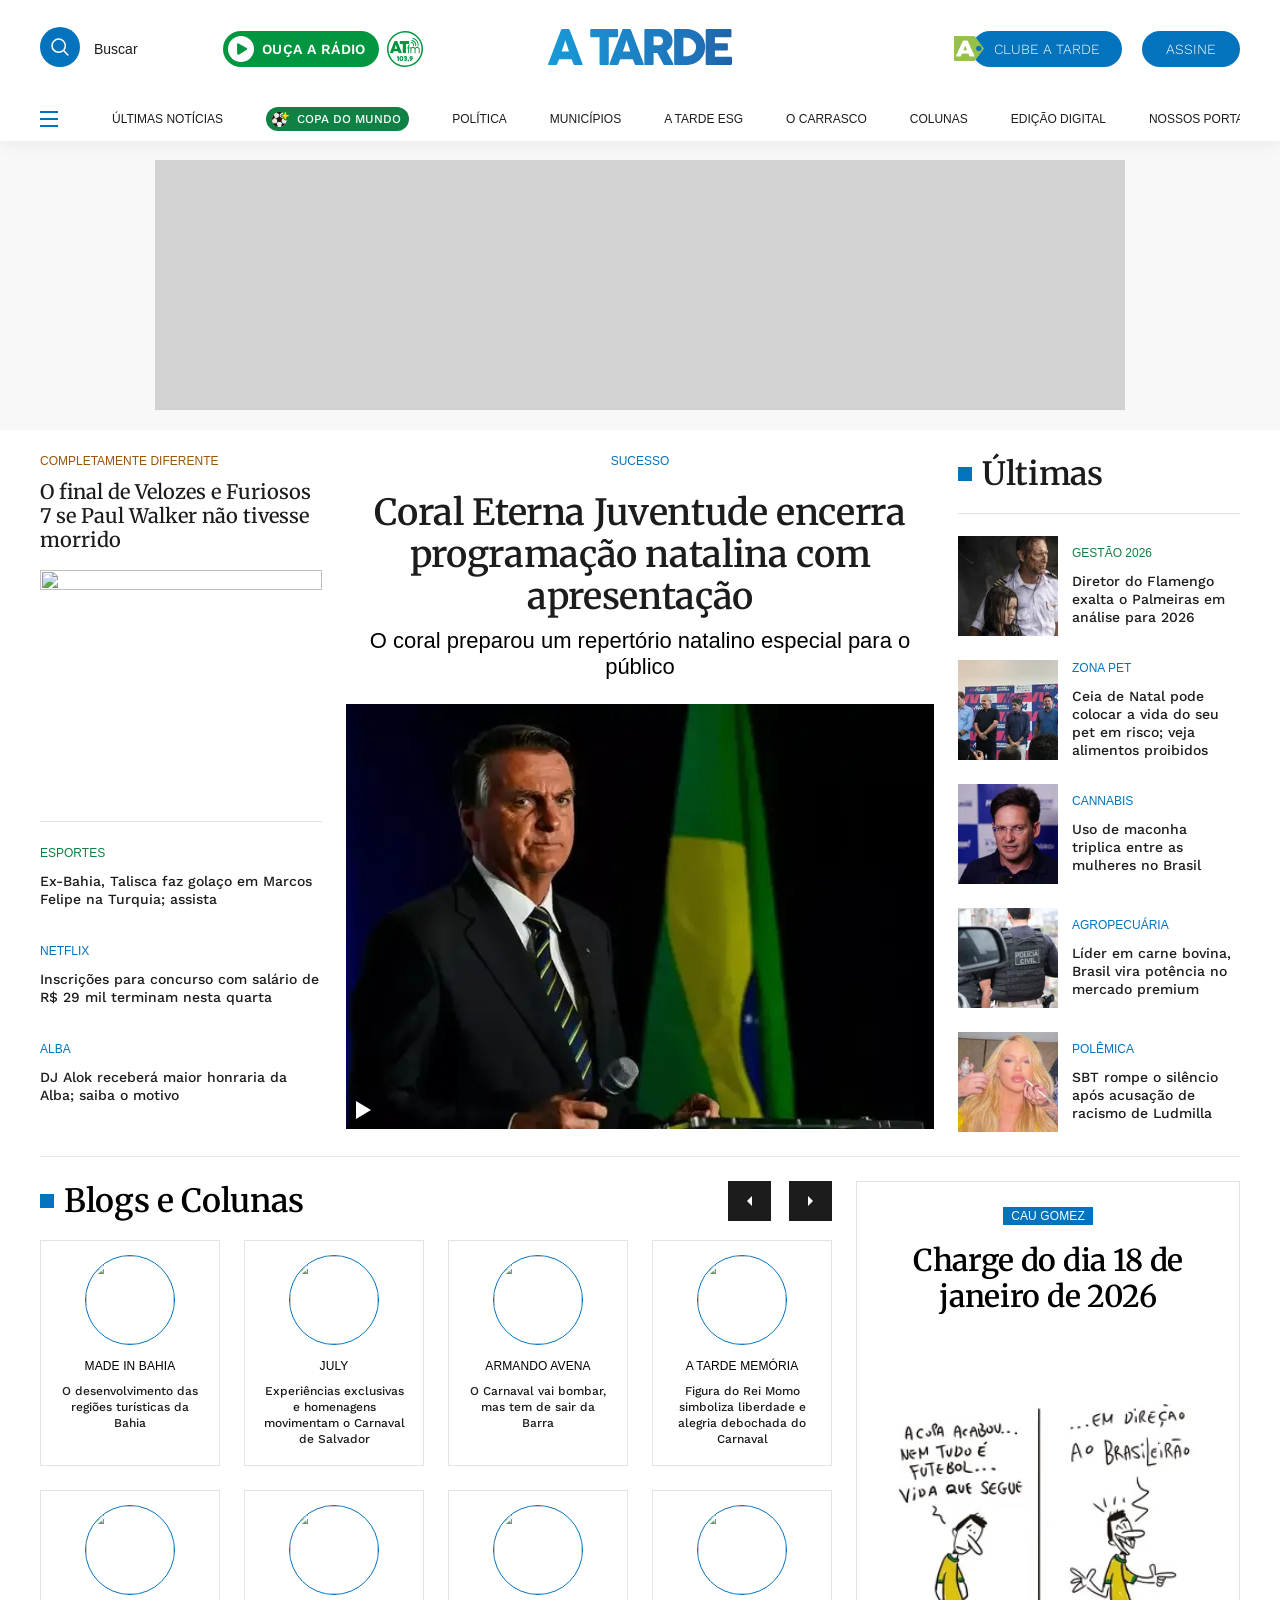
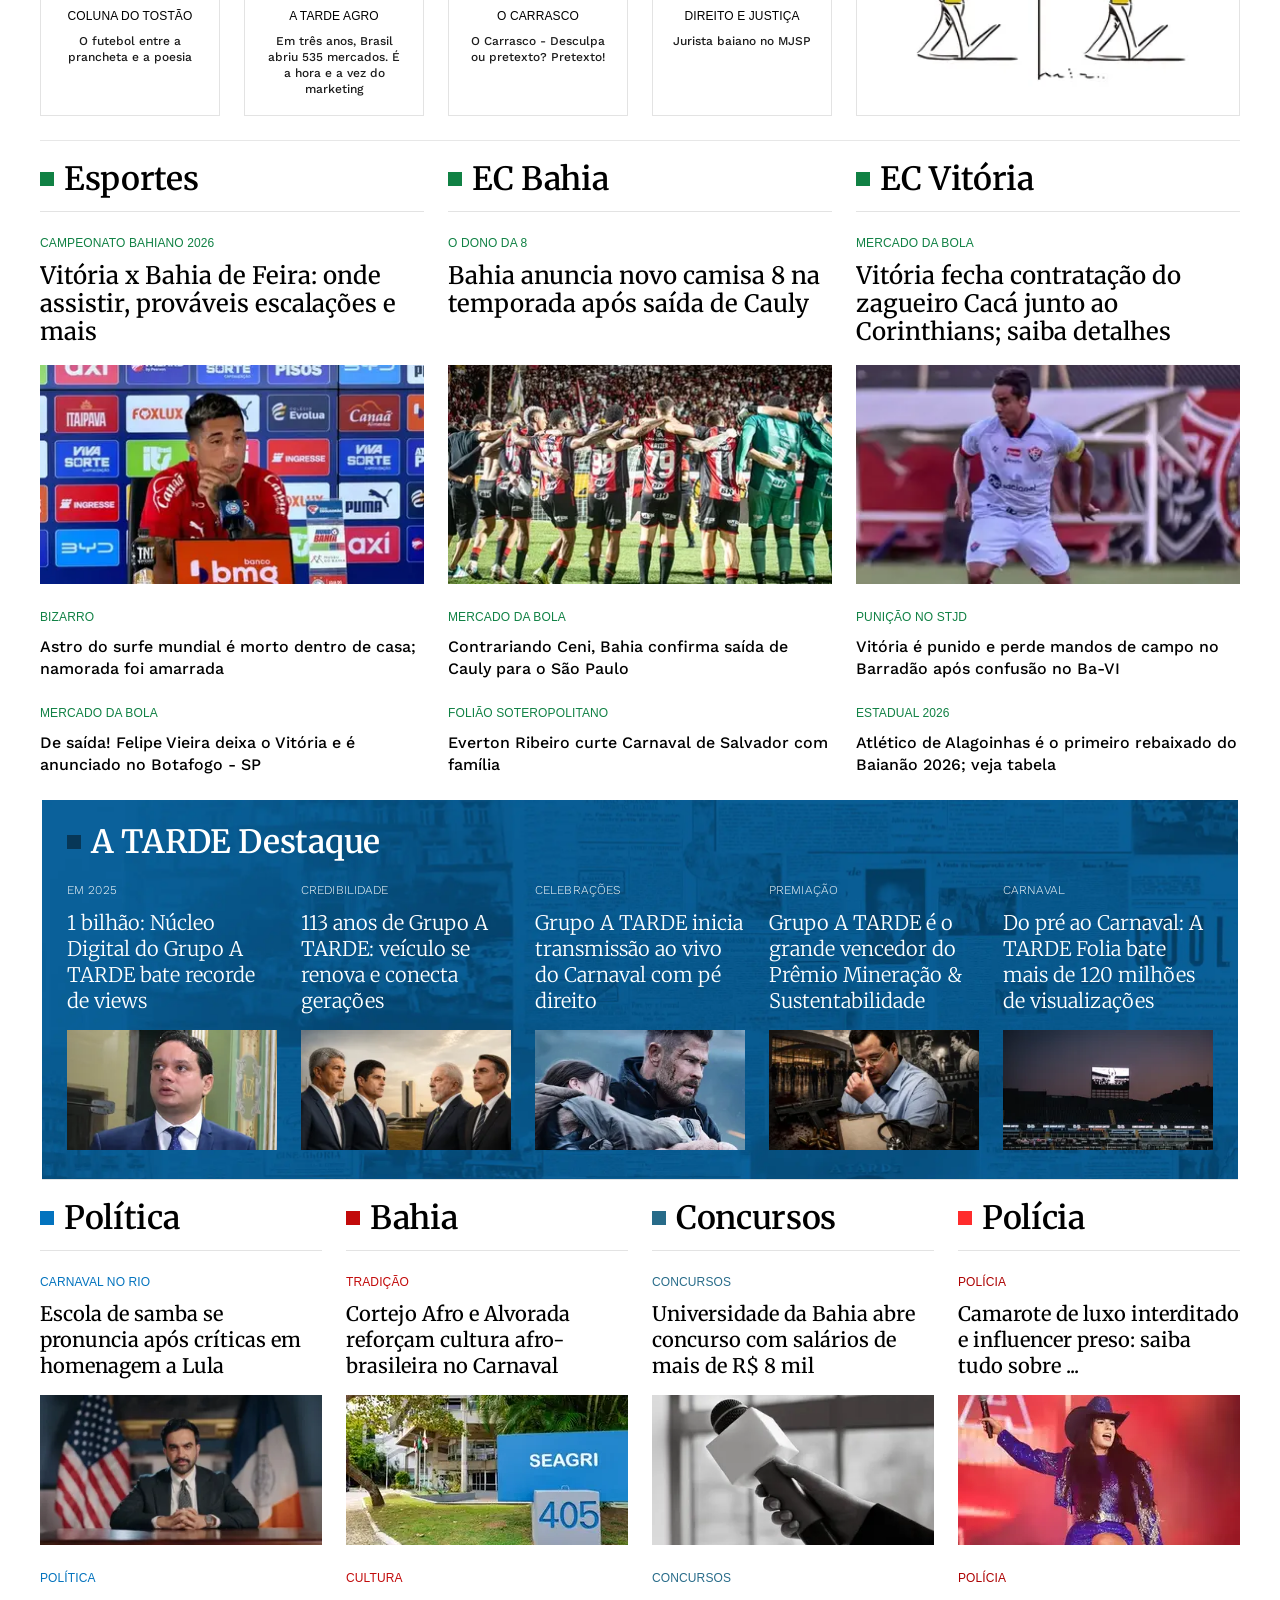
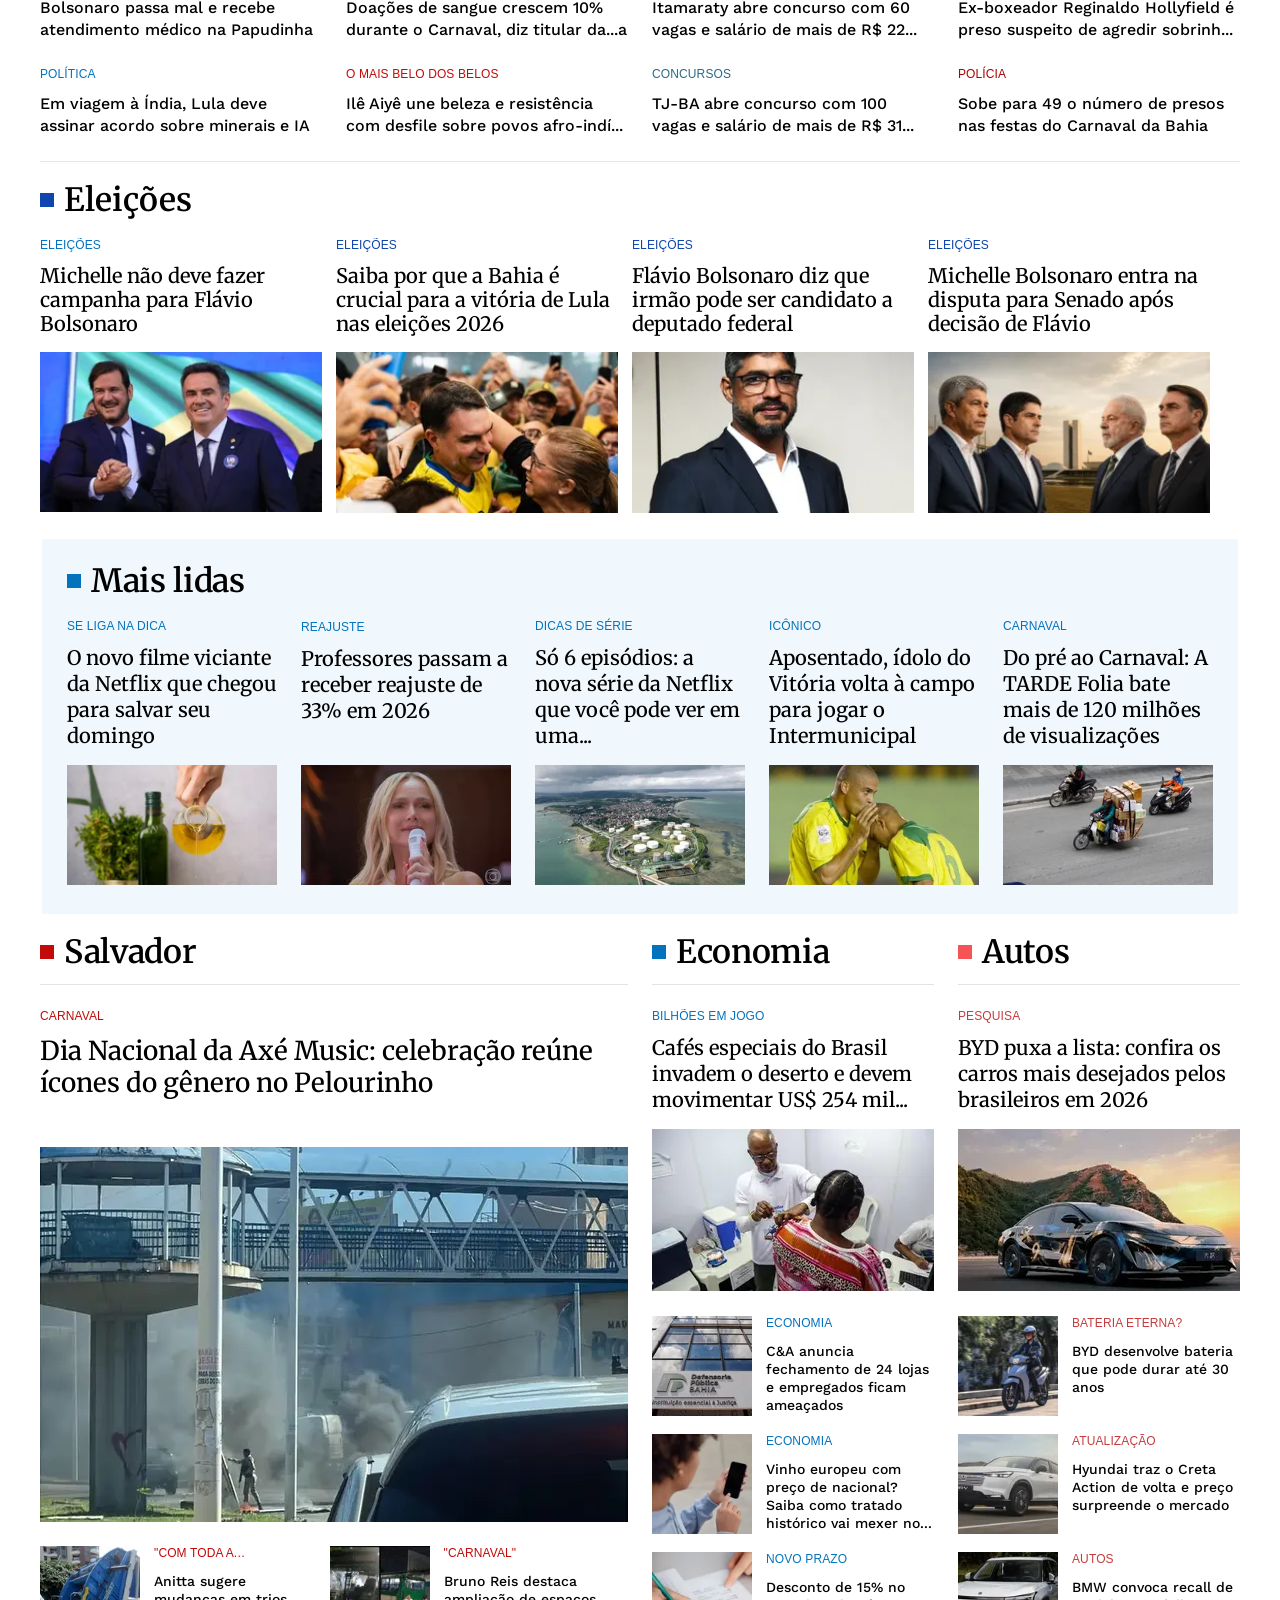
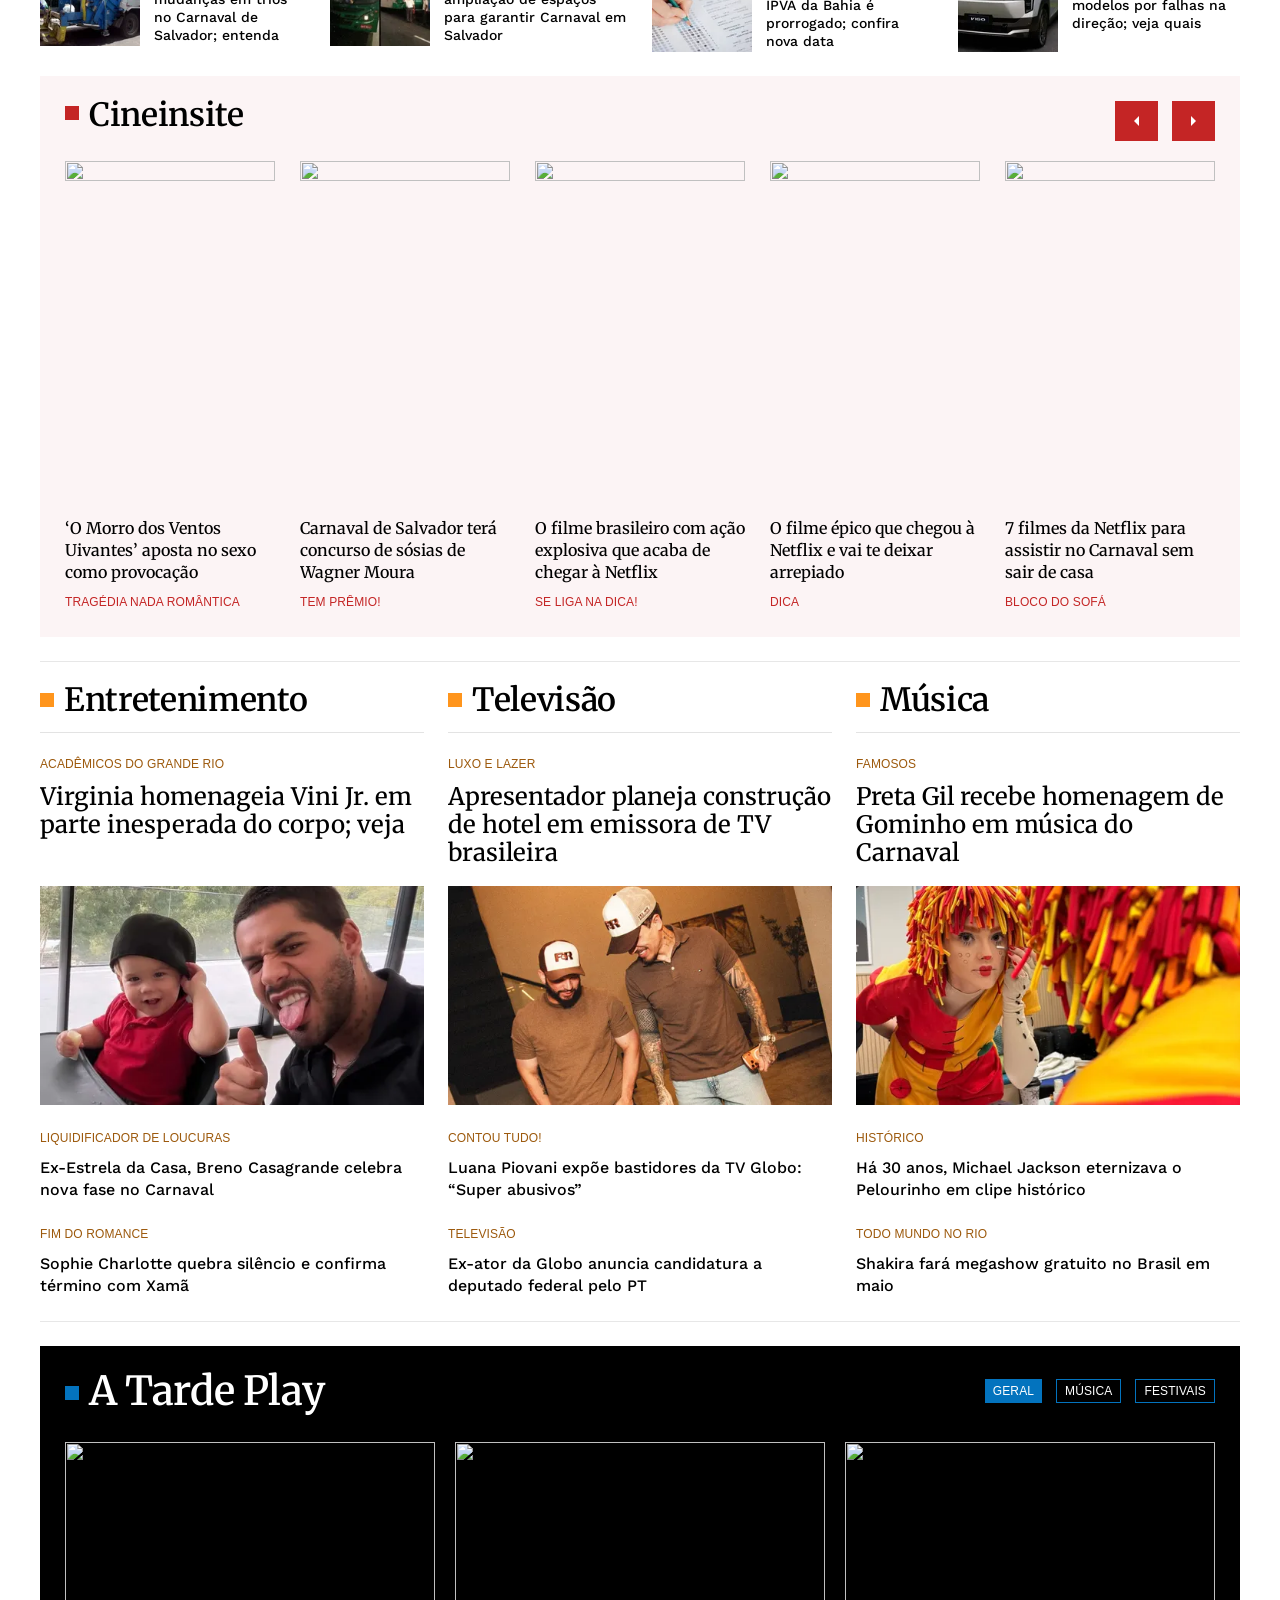
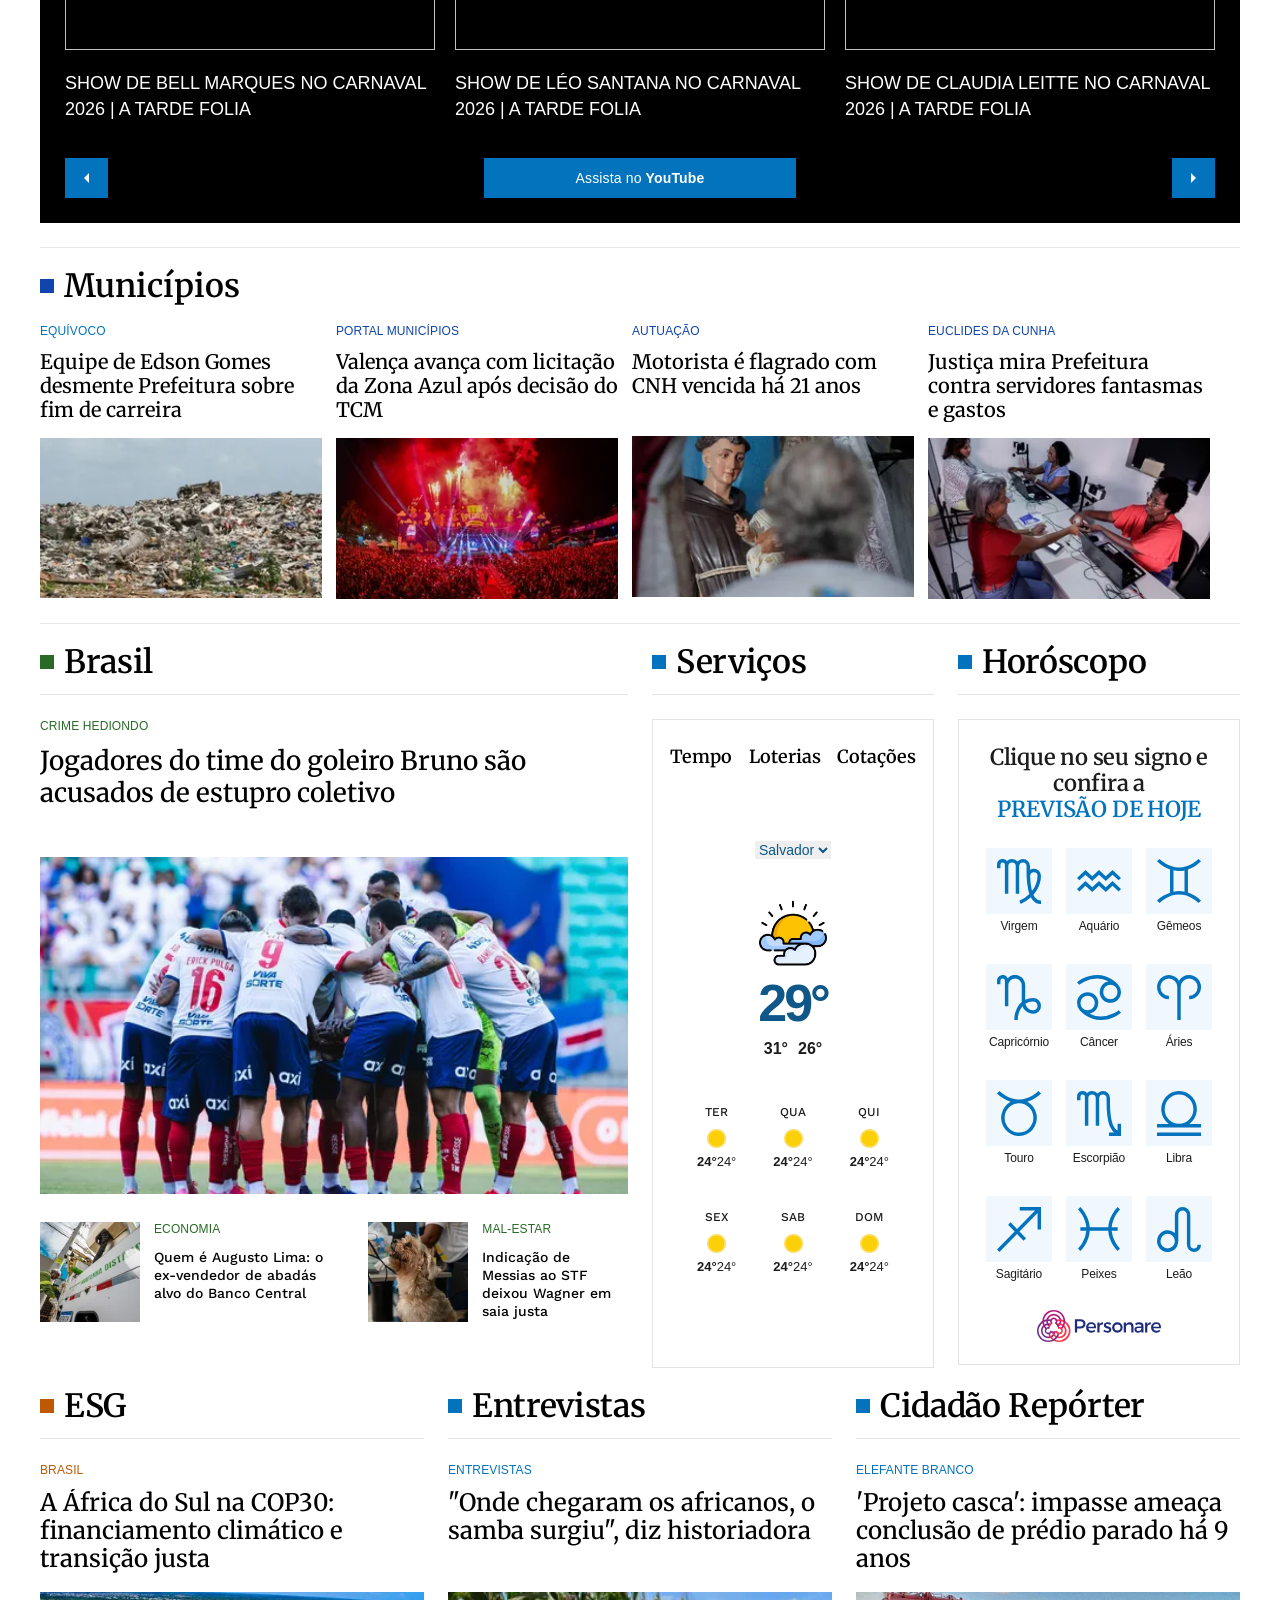
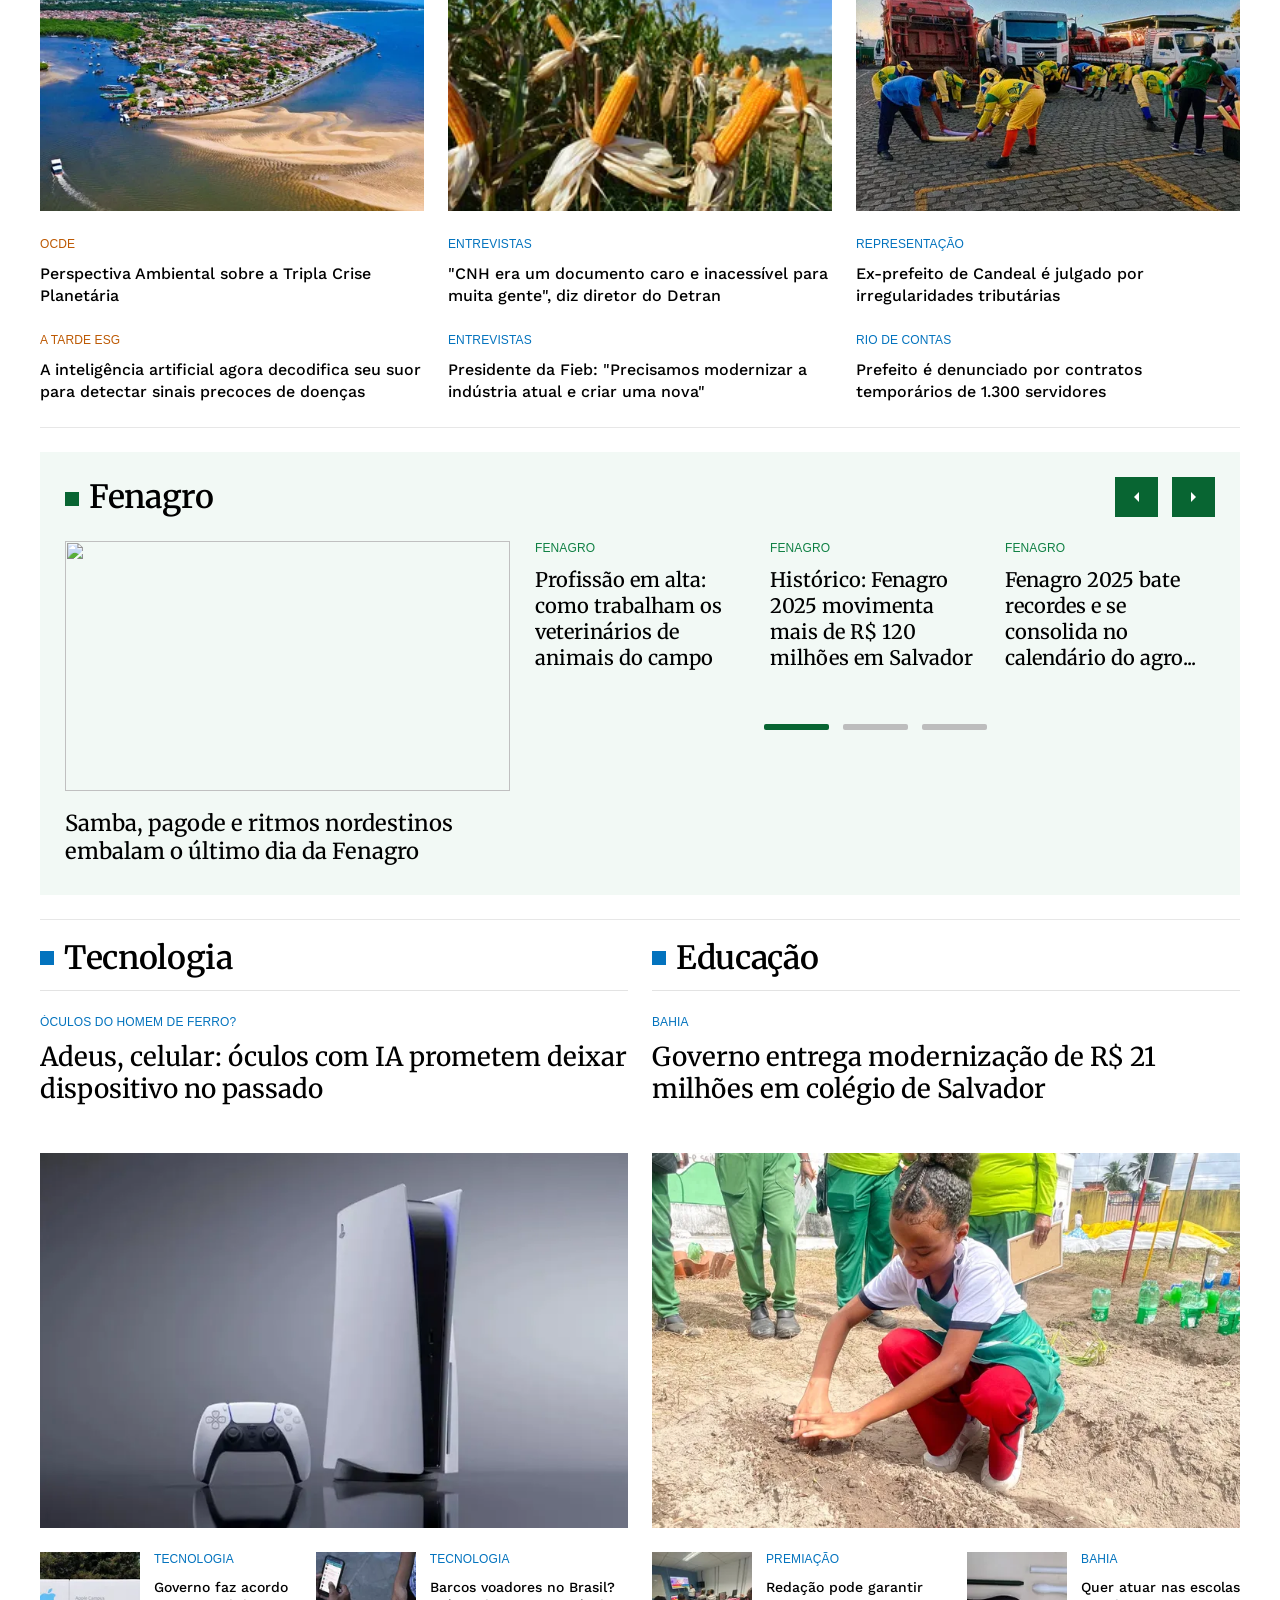
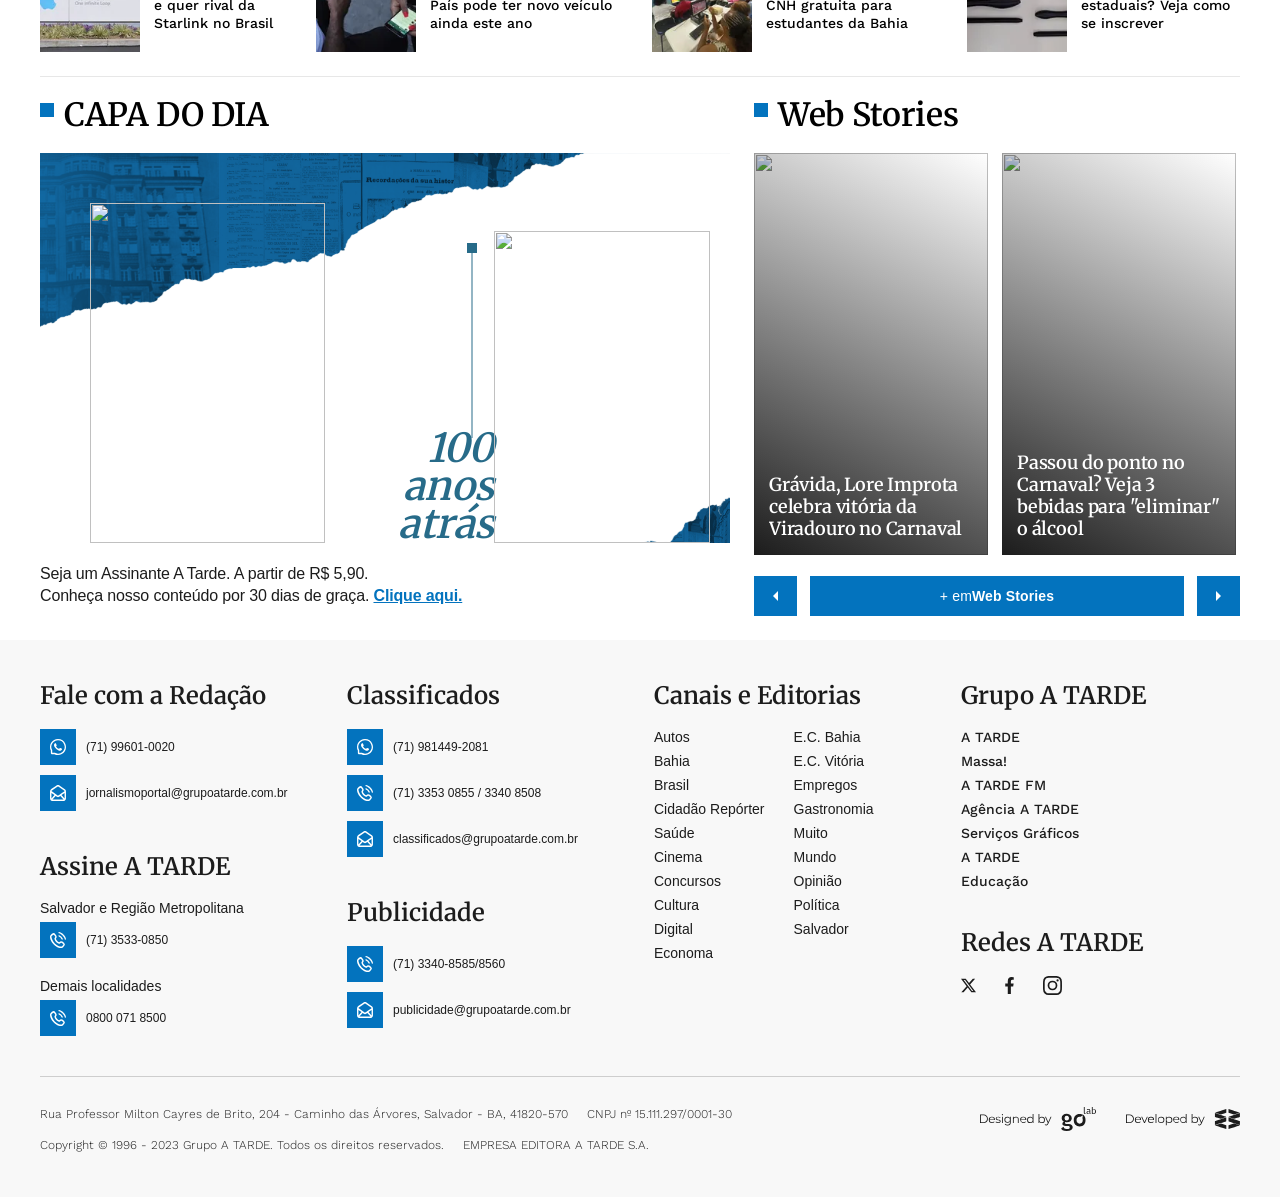
==== commit 5109543c: "Ajuste no head" ====
--- a/index.html
+++ b/index.html
@@ -2,23 +2,15 @@
 <html lang="pt-br">
 
 <head>
-    <meta charset="UTF-8">
-    <meta name="viewport" content="width=device-width, initial-scale=1.0">
-
-    <meta name="description"
-        content="Coral Eterna Juventude encerra programação natalina com apresentação">
-
-    <!--<link rel="preconnect" href="https://fonts.googleapis.com">
-
-    <link rel="preconnect" href="https://fonts.gstatic.com" crossorigin>
-
-    <link href="https://fonts.googleapis.com/css2?family=Merriweather:ital,opsz,wght@0,18..144,300..900;1,18..144,300..900&family=Work+Sans:ital,wght@0,100..900;1,100..900&display=swap"
-        rel="stylesheet">-->
-
-    <link rel="stylesheet"
-        href="./assets/splide.min.css">
-
-    <link rel="stylesheet" href="style.css">
+    <meta name="description" content="Coral Eterna Juventude encerra programação natalina com apresentação">
+
+    <link rel="preload" href="./assets/splide.min.css" as="style" onload="this.onload=null;this.rel='stylesheet'">
+
+    <noscript>
+        <link rel="stylesheet" href="./assets/splide.min.css">
+    </noscript>
+
+    <link rel="stylesheet" href="./style.css">
 
     <title>A tarde 2026 | Home</title>
 </head>
@@ -238,8 +230,7 @@
                     <h2>Coral Eterna Juventude encerra programação natalina com apresentação</h2>
                     <p>O coral preparou um repertório natalino especial para o público</p>
                     <figure class="figure-bloco-1">
-                        <img src="./imagens/Jair.webp"
-                            alt="" class="img-bloco-1" fetchpriority=high>
+                        <img src="./imagens/Jair.webp" alt="" class="img-bloco-1" fetchpriority=high>
                         <img src="svg/video.svg" alt="" class="icon-video">
                     </figure>
                 </a>
@@ -297,8 +288,7 @@
                     <article>
                         <a href="#">
                             <figure>
-                                <img src="imagens/ultimas-img-1.webp"
-                                    alt="" class="img-art-ultimas">
+                                <img src="imagens/ultimas-img-1.webp" alt="" class="img-art-ultimas">
                             </figure>
 
                             <div>
@@ -311,8 +301,7 @@
                     <article>
                         <a href="#">
                             <figure>
-                                <img src="imagens/ultimas-img-2.webp"
-                                    alt="" class="img-art-ultimas">
+                                <img src="imagens/ultimas-img-2.webp" alt="" class="img-art-ultimas">
                             </figure>
 
                             <div>
@@ -326,8 +315,7 @@
                     <article>
                         <a href="#">
                             <figure>
-                                <img src="imagens/ultimas-img-3.webp"
-                                    alt="" class="img-art-ultimas">
+                                <img src="imagens/ultimas-img-3.webp" alt="" class="img-art-ultimas">
                             </figure>
 
                             <div>
@@ -340,8 +328,7 @@
                     <article>
                         <a href="#">
                             <figure>
-                                <img src="imagens/ultimas-img-4.webp"
-                                    alt="" class="img-art-ultimas">
+                                <img src="imagens/ultimas-img-4.webp" alt="" class="img-art-ultimas">
                             </figure>
 
                             <div>
@@ -354,8 +341,7 @@
                     <article>
                         <a href="#">
                             <figure>
-                                <img src="imagens/ultimas-img-5.webp"
-                                    alt="" class="img-art-ultimas">
+                                <img src="imagens/ultimas-img-5.webp" alt="" class="img-art-ultimas">
                             </figure>
 
                             <div>
@@ -592,8 +578,7 @@
                             <h3>Vitória x Bahia de Feira: onde assistir, prováveis escalações e mais</h3>
                         </div>
                         <figure>
-                            <img src="imagens/Esportes-img-1.webp"
-                                alt="">
+                            <img src="imagens/Esportes-img-1.webp" alt="">
                         </figure>
                     </a>
                 </article>
@@ -624,8 +609,7 @@
                             <h3>Bahia anuncia novo camisa 8 na temporada após saída de Cauly</h3>
                         </div>
                         <figure>
-                            <img src="imagens/Esportes-img-2.webp"
-                                alt="">
+                            <img src="imagens/Esportes-img-2.webp" alt="">
                         </figure>
                     </a>
                 </article>
@@ -656,8 +640,7 @@
                             <h3>Vitória fecha contratação do zagueiro Cacá junto ao Corinthians; saiba detalhes</h3>
                         </div>
                         <figure>
-                            <img src="imagens/Esportes-img-3.webp"
-                                alt="">
+                            <img src="imagens/Esportes-img-3.webp" alt="">
                         </figure>
                     </a>
                 </article>
@@ -715,8 +698,7 @@
                             </div>
 
                             <figure>
-                                <img src="imagens/Atr-destaque-img-2.webp"
-                                    alt="">
+                                <img src="imagens/Atr-destaque-img-2.webp" alt="">
                             </figure>
                         </a>
                     </article>
@@ -730,8 +712,7 @@
                             </div>
 
                             <figure>
-                                <img src="imagens/Atr-destaque-img-3.webp"
-                                    alt="">
+                                <img src="imagens/Atr-destaque-img-3.webp" alt="">
                             </figure>
                         </a>
                     </article>
@@ -745,8 +726,7 @@
                             </div>
 
                             <figure>
-                                <img src="imagens/Atr-destaque-img-4.webp"
-                                    alt="">
+                                <img src="imagens/Atr-destaque-img-4.webp" alt="">
                             </figure>
                         </a>
                     </article>
@@ -759,8 +739,7 @@
                             </div>
 
                             <figure>
-                                <img src="imagens/Atr-destaque-img-5.webp"
-                                    alt="">
+                                <img src="imagens/Atr-destaque-img-5.webp" alt="">
                             </figure>
                         </a>
                     </article>
@@ -805,8 +784,7 @@
                                         </div>
 
                                         <figure>
-                                            <img src="imagens/Atr-destaque-img-2.webp"
-                                                alt="">
+                                            <img src="imagens/Atr-destaque-img-2.webp" alt="">
                                         </figure>
                                     </a>
                                 </article>
@@ -821,8 +799,7 @@
                                         </div>
 
                                         <figure>
-                                            <img src="imagens/Atr-destaque-img-3.webp"
-                                                alt="">
+                                            <img src="imagens/Atr-destaque-img-3.webp" alt="">
                                         </figure>
                                     </a>
                                 </article>
@@ -838,8 +815,7 @@
                                         </div>
 
                                         <figure>
-                                            <img src="imagens/Atr-destaque-img-4.webp"
-                                                alt="">
+                                            <img src="imagens/Atr-destaque-img-4.webp" alt="">
                                         </figure>
                                     </a>
                                 </article>
@@ -855,8 +831,7 @@
                                         </div>
 
                                         <figure>
-                                            <img src="imagens/Atr-destaque-img-5.webp"
-                                                alt="">
+                                            <img src="imagens/Atr-destaque-img-5.webp" alt="">
                                         </figure>
                                     </a>
                                 </article>
@@ -882,8 +857,7 @@
                         <span style="color: #0373BE;">CARNAVAL NO RIO</span>
                         <h3>Escola de samba se pronuncia após críticas em homenagem a Lula</h3>
                         <figure>
-                            <img src="imagens/Politica-img-1.webp"
-                                alt="">
+                            <img src="imagens/Politica-img-1.webp" alt="">
                         </figure>
                     </a>
                 </article>
@@ -945,8 +919,7 @@
                         <span style="color: #276B89;">CONCURSOS</span>
                         <h3>Universidade da Bahia abre concurso com salários de mais de R$ 8 mil</h3>
                         <figure>
-                            <img src="imagens/Politica-img-3.webp"
-                                alt="">
+                            <img src="imagens/Politica-img-3.webp" alt="">
                         </figure>
                     </a>
                 </article>
@@ -977,8 +950,7 @@
                         <span style="color: #ad0202;">POLÍCIA</span>
                         <h3>Camarote de luxo interditado e influencer preso: saiba tudo sobre ...</h3>
                         <figure>
-                            <img src="imagens/Politica-img-4.webp"
-                                alt="">
+                            <img src="imagens/Politica-img-4.webp" alt="">
                         </figure>
                     </a>
                 </article>
@@ -1025,8 +997,7 @@
                                         <h3>Michelle não deve fazer campanha para Flávio Bolsonaro</h3>
 
                                         <figure>
-                                            <img src="imagens/Eleicoes-img-1.webp"
-                                                alt="">
+                                            <img src="imagens/Eleicoes-img-1.webp" alt="">
                                         </figure>
                                     </a>
                                 </article>
@@ -1040,8 +1011,7 @@
                                         </h3>
 
                                         <figure>
-                                            <img src="imagens/Eleicoes-img-2.webp"
-                                                alt="">
+                                            <img src="imagens/Eleicoes-img-2.webp" alt="">
                                         </figure>
                                     </a>
                                 </article>
@@ -1054,8 +1024,7 @@
                                         <h3>Flávio Bolsonaro diz que irmão pode ser candidato a deputado federal</h3>
 
                                         <figure>
-                                            <img src="imagens/Eleicoes-img-3.webp"
-                                                alt="">
+                                            <img src="imagens/Eleicoes-img-3.webp" alt="">
                                         </figure>
                                     </a>
                                 </article>
@@ -1068,8 +1037,7 @@
                                         <h3>Michelle Bolsonaro entra na disputa para Senado após decisão de Flávio</h3>
 
                                         <figure>
-                                            <img src="imagens/Eleicoes-img-4.webp"
-                                                alt="">
+                                            <img src="imagens/Eleicoes-img-4.webp" alt="">
                                         </figure>
                                     </a>
                                 </article>
@@ -1107,8 +1075,7 @@
                                 </div>
 
                                 <figure>
-                                    <img src="imagens/Mais-lidas-img-1.webp"
-                                        alt="">
+                                    <img src="imagens/Mais-lidas-img-1.webp" alt="">
                                 </figure>
                             </a>
                         </article>
@@ -1122,8 +1089,7 @@
                                 </div>
 
                                 <figure>
-                                    <img src="imagens/Mais-lidas-img-2.webp"
-                                        alt="">
+                                    <img src="imagens/Mais-lidas-img-2.webp" alt="">
                                 </figure>
                             </a>
                         </article>
@@ -1165,8 +1131,7 @@
                                 </div>
 
                                 <figure>
-                                    <img src="imagens/Mais-lidas-img-5.webp"
-                                        alt="">
+                                    <img src="imagens/Mais-lidas-img-5.webp" alt="">
                                 </figure>
                             </a>
                         </article>
@@ -1214,8 +1179,7 @@
                                             </div>
 
                                             <figure>
-                                                <img src="imagens/Mais-lidas-img-1.webp"
-                                                    alt="">
+                                                <img src="imagens/Mais-lidas-img-1.webp" alt="">
                                             </figure>
                                         </a>
                                     </article>
@@ -1230,8 +1194,7 @@
                                             </div>
 
                                             <figure>
-                                                <img src="imagens/Mais-lidas-img-2.webp"
-                                                    alt="">
+                                                <img src="imagens/Mais-lidas-img-2.webp" alt="">
                                             </figure>
                                         </a>
                                     </article>
@@ -1280,8 +1243,7 @@
                                             </div>
 
                                             <figure>
-                                                <img src="imagens/Mais-lidas-img-5.webp"
-                                                    alt="">
+                                                <img src="imagens/Mais-lidas-img-5.webp" alt="">
                                             </figure>
                                         </a>
                                     </article>
@@ -1308,9 +1270,7 @@
                         <span style="color: #C20A0A;">CARNAVAL</span>
                         <h3>Dia Nacional da Axé Music: celebração reúne ícones do gênero no Pelourinho </h3>
                         <figure>
-                            <img class="img-article-salvador"
-                                src="imagens/Salvador-img-1.webp"
-                                alt="">
+                            <img class="img-article-salvador" src="imagens/Salvador-img-1.webp" alt="">
 
                         </figure>
                     </a>
@@ -1321,8 +1281,7 @@
                     <article>
                         <a href="#">
                             <figure>
-                                <img src="imagens/Salvador-img-2.webp"
-                                    alt="">
+                                <img src="imagens/Salvador-img-2.webp" alt="">
                             </figure>
 
                             <div class="texto-artigos-salvador">
@@ -1336,8 +1295,7 @@
                     <article>
                         <a href="#">
                             <figure>
-                                <img src="imagens/Salvador-img-3.webp"
-                                    alt="">
+                                <img src="imagens/Salvador-img-3.webp" alt="">
                             </figure>
 
                             <div class="texto-artigos-salvador">
@@ -1359,8 +1317,7 @@
                     <a href="#">
                         <span style="color: #0373BE;">BILHÕES EM JOGO</span>
                         <h3>Cafés especiais do Brasil invadem o deserto e devem movimentar US$ 254 mil...</h3>
-                        <img src="imagens/Economia-img-1.webp"
-                            alt="">
+                        <img src="imagens/Economia-img-1.webp" alt="">
                     </a>
                 </article>
 
@@ -1369,8 +1326,7 @@
                     <article>
                         <a href="#">
                             <figure>
-                                <img src="imagens/Economia-img-2.webp"
-                                    alt="">
+                                <img src="imagens/Economia-img-2.webp" alt="">
                             </figure>
                             <div class="texto-artigos-economia">
                                 <span style="color: #0373BE;">ECONOMIA</span>
@@ -1382,8 +1338,7 @@
                     <article>
                         <a href="#">
                             <figure>
-                                <img src="imagens/Economia-img-3.webp"
-                                    alt="">
+                                <img src="imagens/Economia-img-3.webp" alt="">
                             </figure>
 
                             <div class="texto-artigos-economia">
@@ -1397,8 +1352,7 @@
                     <article>
                         <a href="#">
                             <figure>
-                                <img src="imagens/Economia-img-4.webp"
-                                    alt="">
+                                <img src="imagens/Economia-img-4.webp" alt="">
                             </figure>
 
                             <div class="texto-artigos-economia">
@@ -1420,8 +1374,7 @@
                     <a href="#">
                         <span style="color: #c63b3d;">PESQUISA</span>
                         <h3>BYD puxa a lista: confira os carros mais desejados pelos brasileiros em 2026</h3>
-                        <img src="imagens/Autos-img-1.webp"
-                            alt="">
+                        <img src="imagens/Autos-img-1.webp" alt="">
                     </a>
                 </article>
 
@@ -1430,8 +1383,7 @@
                     <article>
                         <a href="#">
                             <figure>
-                                <img src="imagens/Autos-img-2.webp"
-                                    alt="">
+                                <img src="imagens/Autos-img-2.webp" alt="">
                             </figure>
 
                             <div class="texto-artigos-autos">
@@ -1444,8 +1396,7 @@
                     <article>
                         <a href="#">
                             <figure>
-                                <img src="imagens/Autos-img-3.webp"
-                                    alt="">
+                                <img src="imagens/Autos-img-3.webp" alt="">
                             </figure>
 
                             <div class="texto-artigos-autos">
@@ -1458,8 +1409,7 @@
                     <article>
                         <a href="#">
                             <figure>
-                                <img src="imagens/Autos-img-4.webp"
-                                    alt="">
+                                <img src="imagens/Autos-img-4.webp" alt="">
                             </figure>
 
                             <div class="texto-artigos-autos">
@@ -1675,8 +1625,7 @@
                             <h3>Virginia homenageia Vini Jr. em parte inesperada do corpo; veja</h3>
                         </div>
                         <figure>
-                            <img src="imagens/Entretenimento-img-1.webp"
-                                alt="">
+                            <img src="imagens/Entretenimento-img-1.webp" alt="">
                         </figure>
                     </a>
                 </article>
@@ -1707,8 +1656,7 @@
                             <h3>Apresentador planeja construção de hotel em emissora de TV brasileira</h3>
                         </div>
                         <figure>
-                            <img src="imagens/Entretenimento-img-2.webp"
-                                alt="">
+                            <img src="imagens/Entretenimento-img-2.webp" alt="">
                         </figure>
                     </a>
                 </article>
@@ -1739,8 +1687,7 @@
                             <h3>Preta Gil recebe homenagem de Gominho em música do Carnaval</h3>
                         </div>
                         <figure>
-                            <img src="imagens/Entretenimento-img-3.webp"
-                                alt="">
+                            <img src="imagens/Entretenimento-img-3.webp" alt="">
                         </figure>
                     </a>
                 </article>
@@ -1889,8 +1836,7 @@
                                         <h3>Equipe de Edson Gomes desmente Prefeitura sobre fim de carreira</h3>
 
                                         <figure>
-                                            <img src="imagens/Municipios-img-1.webp"
-                                                alt="">
+                                            <img src="imagens/Municipios-img-1.webp" alt="">
                                         </figure>
                                     </a>
                                 </article>
@@ -1903,8 +1849,7 @@
                                         <h3>Valença avança com licitação da Zona Azul após decisão do TCM</h3>
 
                                         <figure>
-                                            <img src="imagens/Municipios-img-2.webp"
-                                                alt="">
+                                            <img src="imagens/Municipios-img-2.webp" alt="">
                                         </figure>
                                     </a>
                                 </article>
@@ -1917,8 +1862,7 @@
                                         <h3>Motorista é flagrado com CNH vencida há 21 anos</h3>
 
                                         <figure>
-                                            <img src="imagens/Municipios-img-3.webp"
-                                                alt="">
+                                            <img src="imagens/Municipios-img-3.webp" alt="">
                                         </figure>
                                     </a>
                                 </article>
@@ -1931,8 +1875,7 @@
                                         <h3>Justiça mira Prefeitura contra servidores fantasmas e gastos</h3>
 
                                         <figure>
-                                            <img src="imagens/Municipios-img-4.webp"
-                                                alt="">
+                                            <img src="imagens/Municipios-img-4.webp" alt="">
                                         </figure>
                                     </a>
                                 </article>
@@ -1961,9 +1904,7 @@
                         <span style="color: #296B26;">CRIME HEDIONDO</span>
                         <h3>Jogadores do time do goleiro Bruno são acusados de estupro coletivo</h3>
                         <figure>
-                            <img class="img-article-salvador"
-                                src="imagens/Brasil-img-1.webp"
-                                alt="">
+                            <img class="img-article-salvador" src="imagens/Brasil-img-1.webp" alt="">
 
                         </figure>
                     </a>
@@ -1974,8 +1915,7 @@
                     <article>
                         <a href="#">
                             <figure>
-                                <img src="imagens/Brasil-img-2.webp"
-                                    alt="">
+                                <img src="imagens/Brasil-img-2.webp" alt="">
                             </figure>
 
                             <div class="texto-artigos-salvador">
@@ -1989,8 +1929,7 @@
                     <article>
                         <a href="#">
                             <figure>
-                                <img src="imagens/Brasil-img-3.webp"
-                                    alt="">
+                                <img src="imagens/Brasil-img-3.webp" alt="">
                             </figure>
 
                             <div class="texto-artigos-salvador">
@@ -2227,8 +2166,7 @@
                             <h3>A África do Sul na COP30: financiamento climático e transição justa</h3>
                         </div>
                         <figure>
-                            <img src="imagens/Esg-img-1.webp"
-                                alt="">
+                            <img src="imagens/Esg-img-1.webp" alt="">
                         </figure>
                     </a>
                 </article>
@@ -2260,8 +2198,7 @@
                             <h3>"Onde chegaram os africanos, o samba surgiu", diz historiadora</h3>
                         </div>
                         <figure>
-                            <img src="imagens/Esg-img-2.webp"
-                                alt="">
+                            <img src="imagens/Esg-img-2.webp" alt="">
                         </figure>
                     </a>
                 </article>
@@ -2292,8 +2229,7 @@
                             <h3>'Projeto casca': impasse ameaça conclusão de prédio parado há 9 anos</h3>
                         </div>
                         <figure>
-                            <img src="imagens/Esg-img-3.webp"
-                                alt="">
+                            <img src="imagens/Esg-img-3.webp" alt="">
                         </figure>
                     </a>
                 </article>
@@ -2547,9 +2483,8 @@
                         <span style="color: #0373BE;">ÓCULOS DO HOMEM DE FERRO?</span>
                         <h3>Adeus, celular: óculos com IA prometem deixar dispositivo no passado</h3>
                         <figure>
-                            <img class="img-article-salvador"
-                                src="imagens/Tecnologia-img-1.webp"
-                                alt="" width="588px" height="375px">
+                            <img class="img-article-salvador" src="imagens/Tecnologia-img-1.webp" alt="" width="588px"
+                                height="375px">
 
                         </figure>
                     </a>
@@ -2560,8 +2495,7 @@
                     <article>
                         <a href="#">
                             <figure>
-                                <img src="imagens/Tecnologia-img-2.webp"
-                                    alt="">
+                                <img src="imagens/Tecnologia-img-2.webp" alt="">
                             </figure>
 
                             <div class="texto-artigos-salvador">
@@ -2575,8 +2509,7 @@
                     <article>
                         <a href="#">
                             <figure>
-                                <img src="imagens/Tecnologia-img-3.webp"
-                                    alt="">
+                                <img src="imagens/Tecnologia-img-3.webp" alt="">
                             </figure>
 
                             <div class="texto-artigos-salvador">
@@ -2599,9 +2532,8 @@
                         <span style="color: #0373BE;">BAHIA</span>
                         <h3>Governo entrega modernização de R$ 21 milhões em colégio de Salvador</h3>
                         <figure>
-                            <img class="img-article-salvador"
-                                src="imagens/Educacao-img-1.webp"
-                                alt="" width="588px" height="375px">
+                            <img class="img-article-salvador" src="imagens/Educacao-img-1.webp" alt="" width="588px"
+                                height="375px">
 
                         </figure>
                     </a>
@@ -2612,8 +2544,7 @@
                     <article>
                         <a href="#">
                             <figure>
-                                <img src="imagens/Educacao-img-2.webp"
-                                    alt="">
+                                <img src="imagens/Educacao-img-2.webp" alt="">
                             </figure>
 
                             <div class="texto-artigos-salvador">
@@ -2627,8 +2558,7 @@
                     <article>
                         <a href="#">
                             <figure>
-                                <img src="imagens/Educacao-img-3.webp"
-                                    alt="">
+                                <img src="imagens/Educacao-img-3.webp" alt="">
                             </figure>
 
                             <div class="texto-artigos-salvador">
--- a/style.css
+++ b/style.css
@@ -12,13 +12,7 @@
     font-display: swap;
 }
 
- @font-face {
-    font-family: "Merriweather";
-    src: url("assets/fontes/merriweather/merriweather-v33-latin-regular.woff2") format("woff2");
-    font-weight: 400;
-    font-style: normal;
-    font-display: swap;
-}
+
 
  @font-face {
     font-family: "Merriweather";
@@ -36,13 +30,7 @@
     font-display: swap;
 }
 
- @font-face {
-    font-family: "Merriweather";
-    src: url("assets/fontes/merriweather/merriweather-v33-latin-700.woff2") format("woff2");
-    font-weight: 700;
-    font-style: normal;
-    font-display: swap;
-}
+
 
 
 
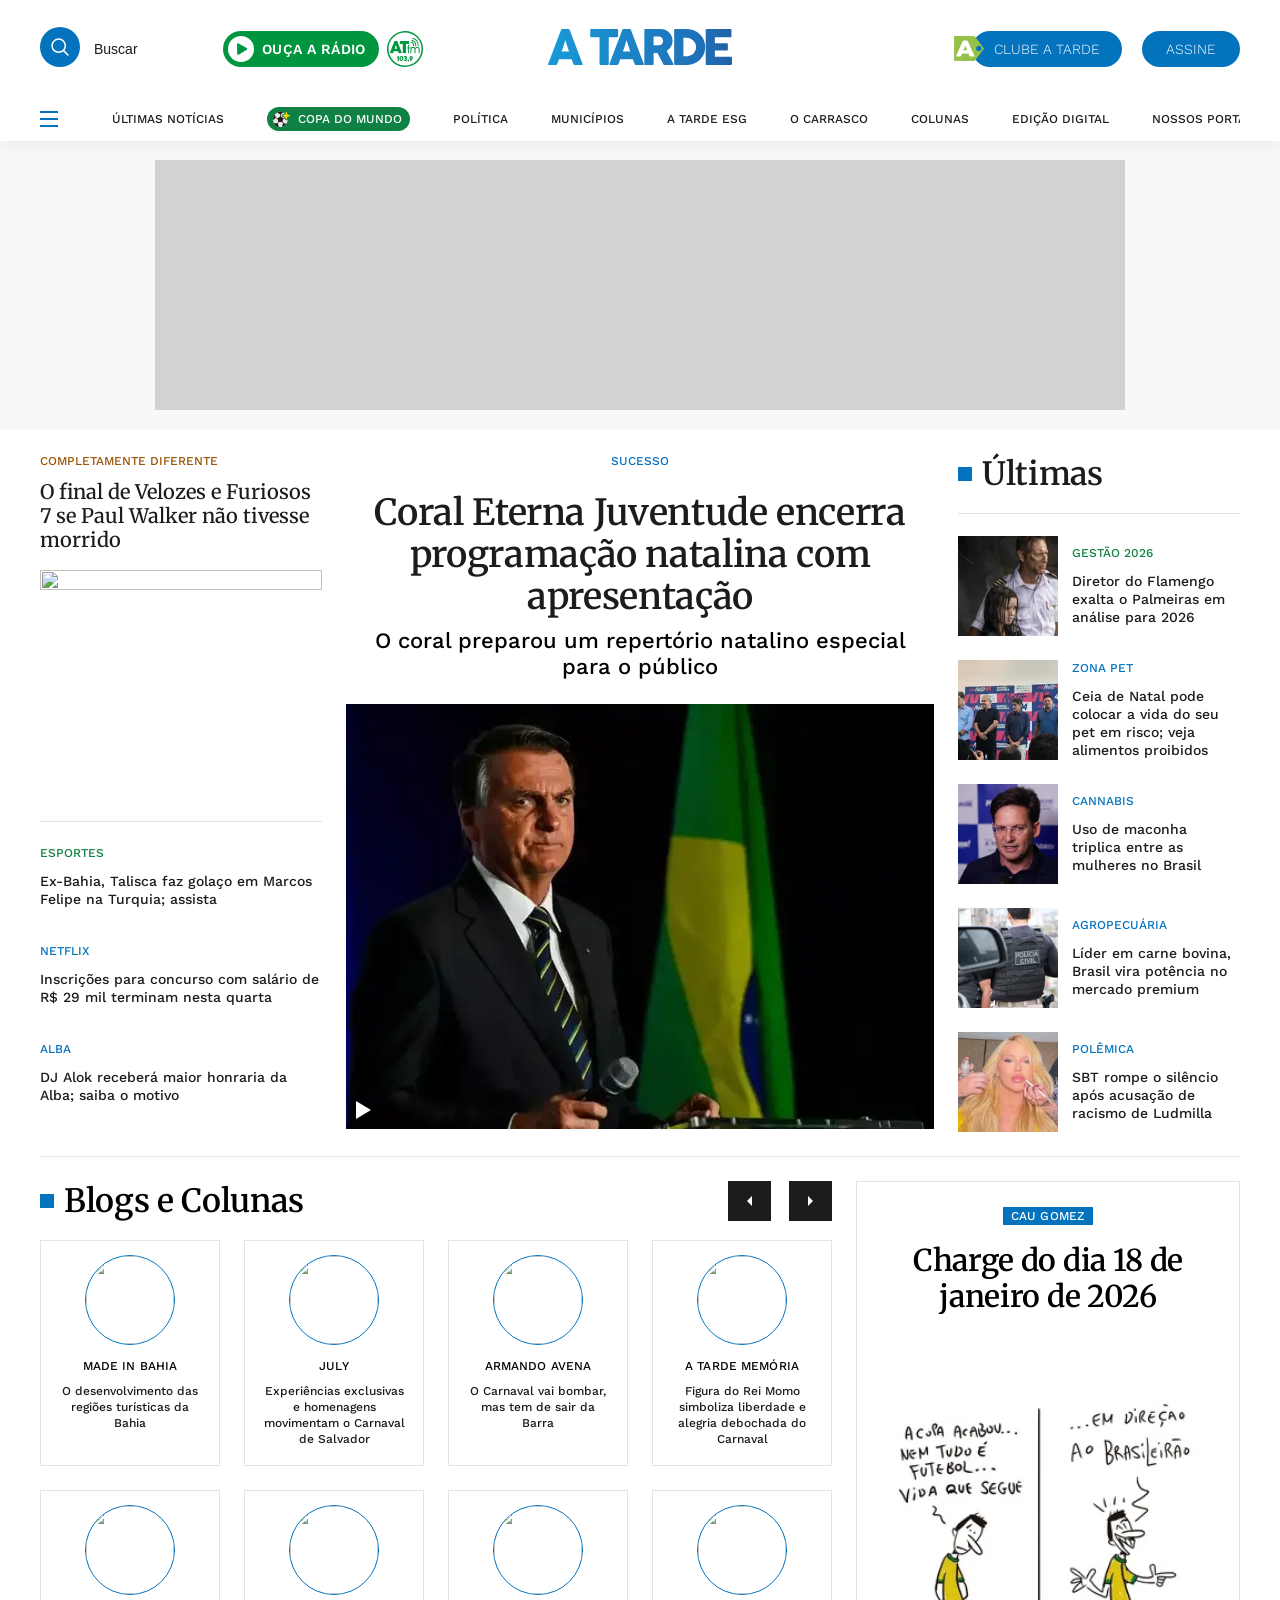
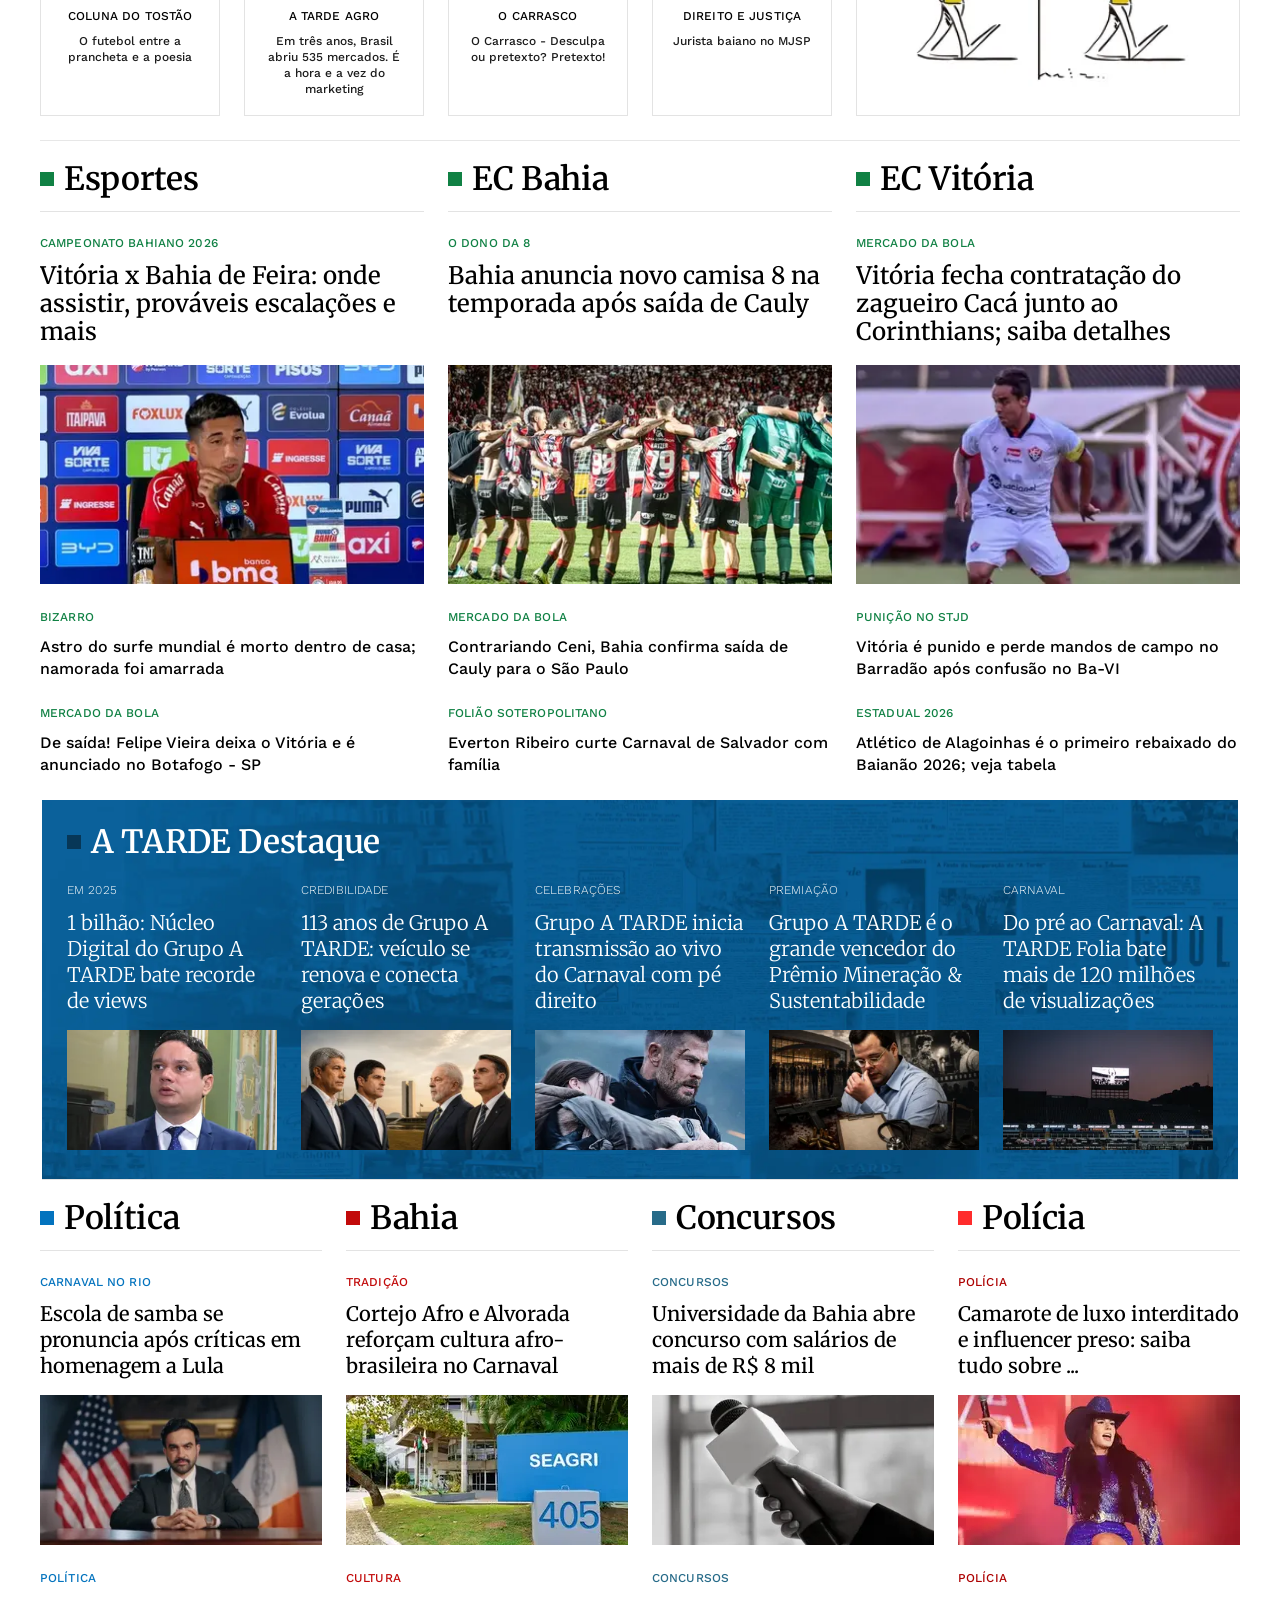
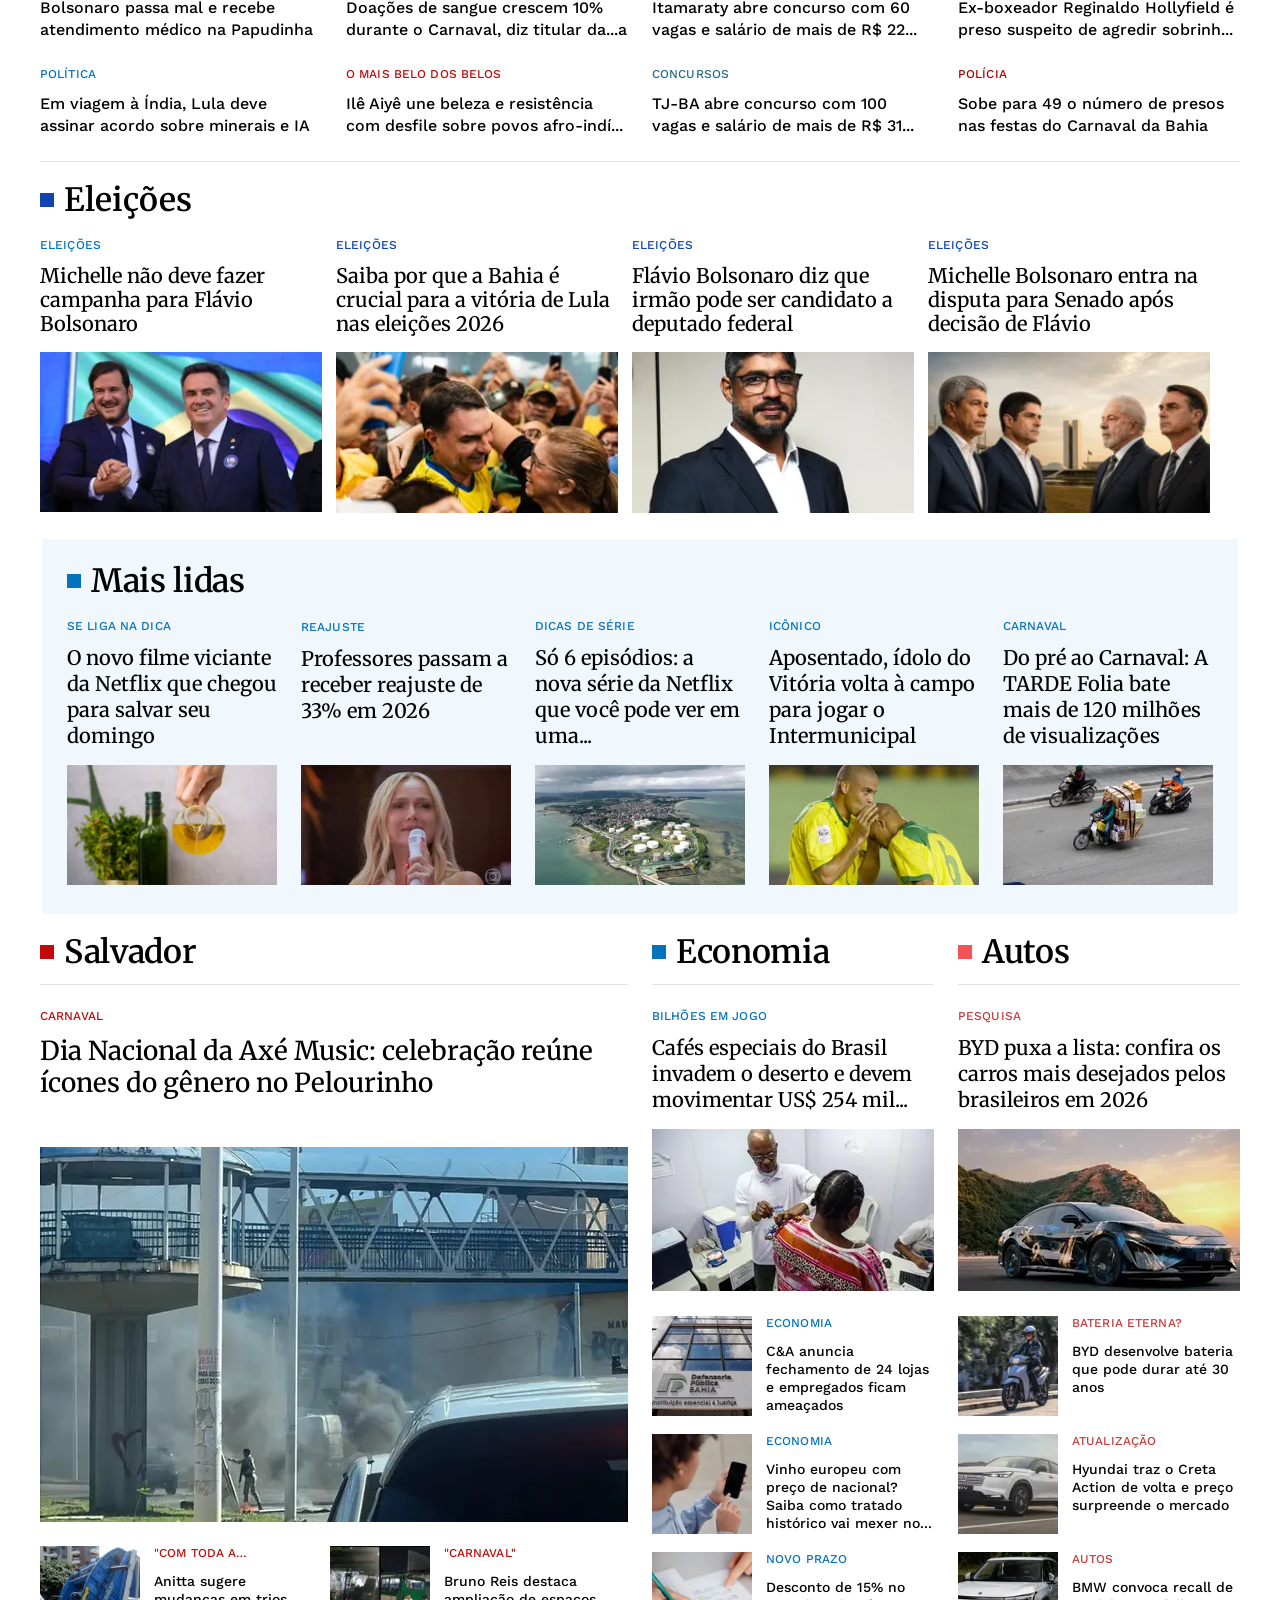
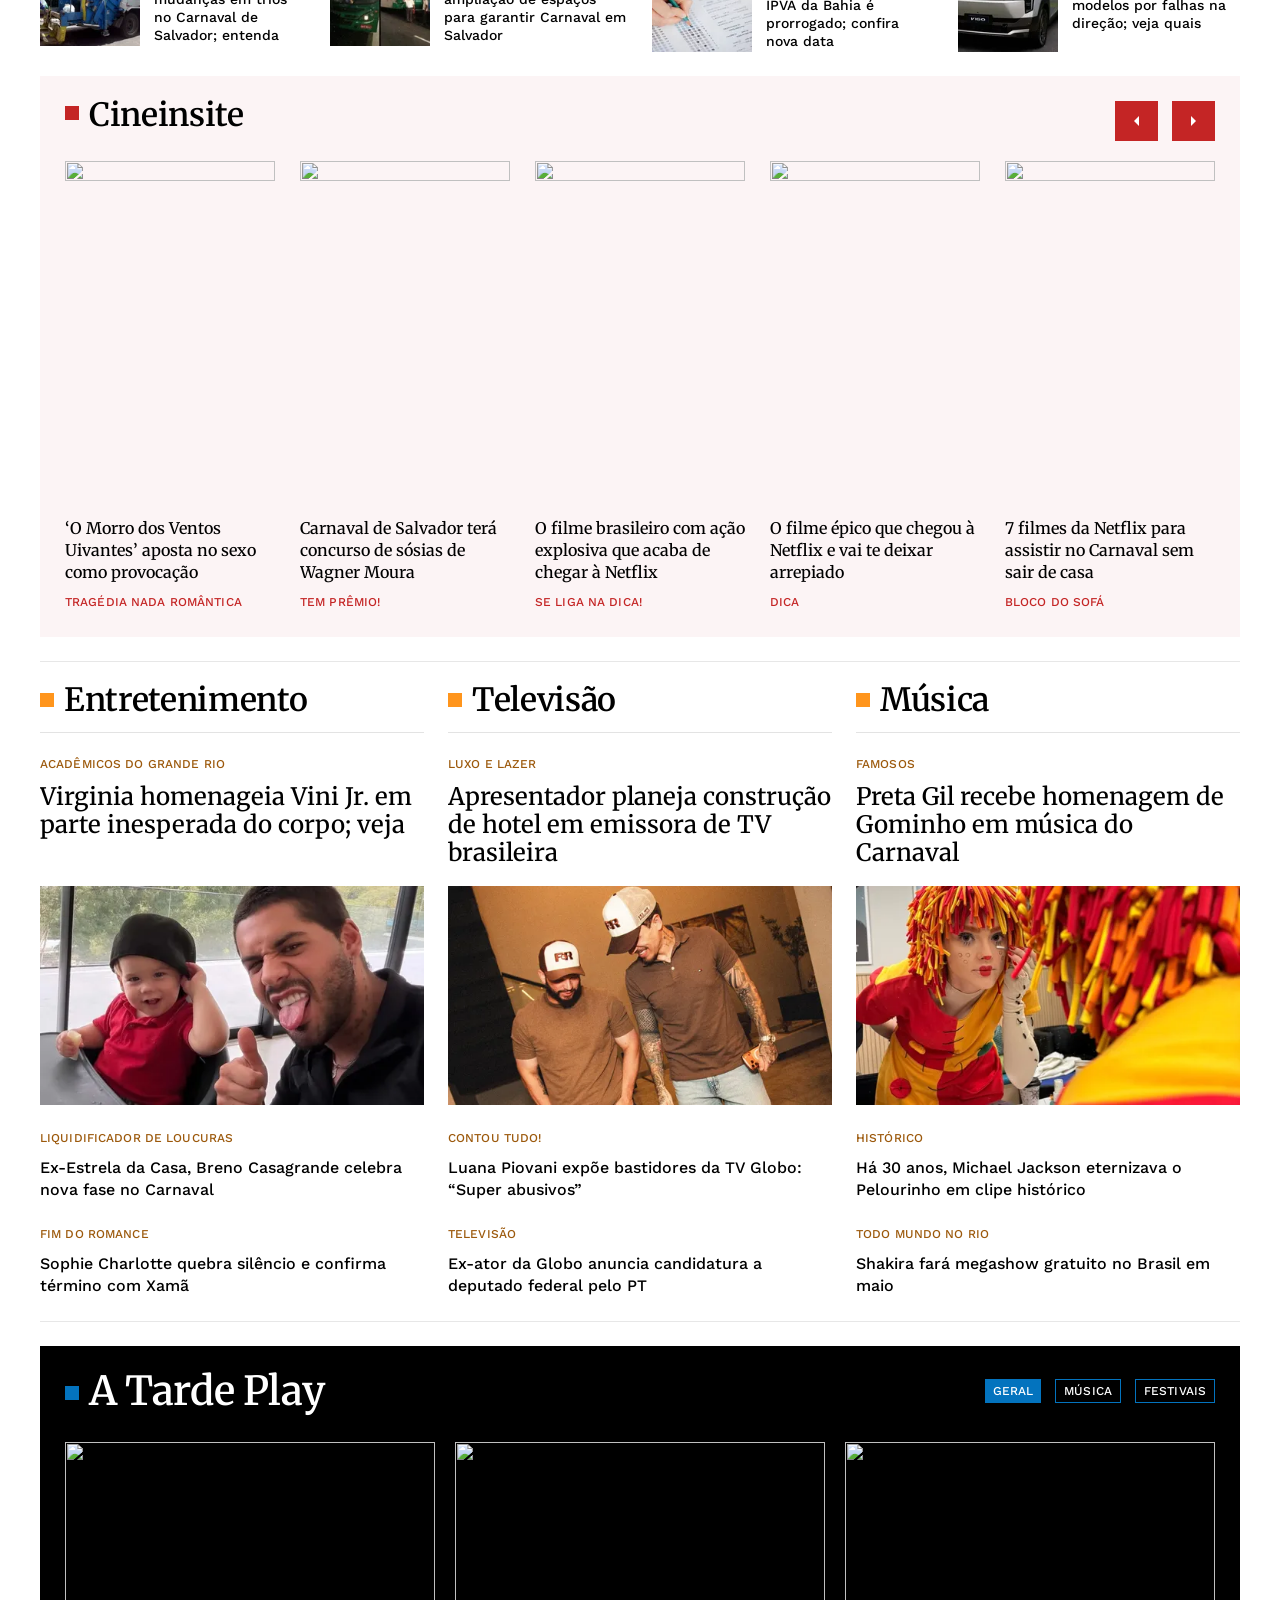
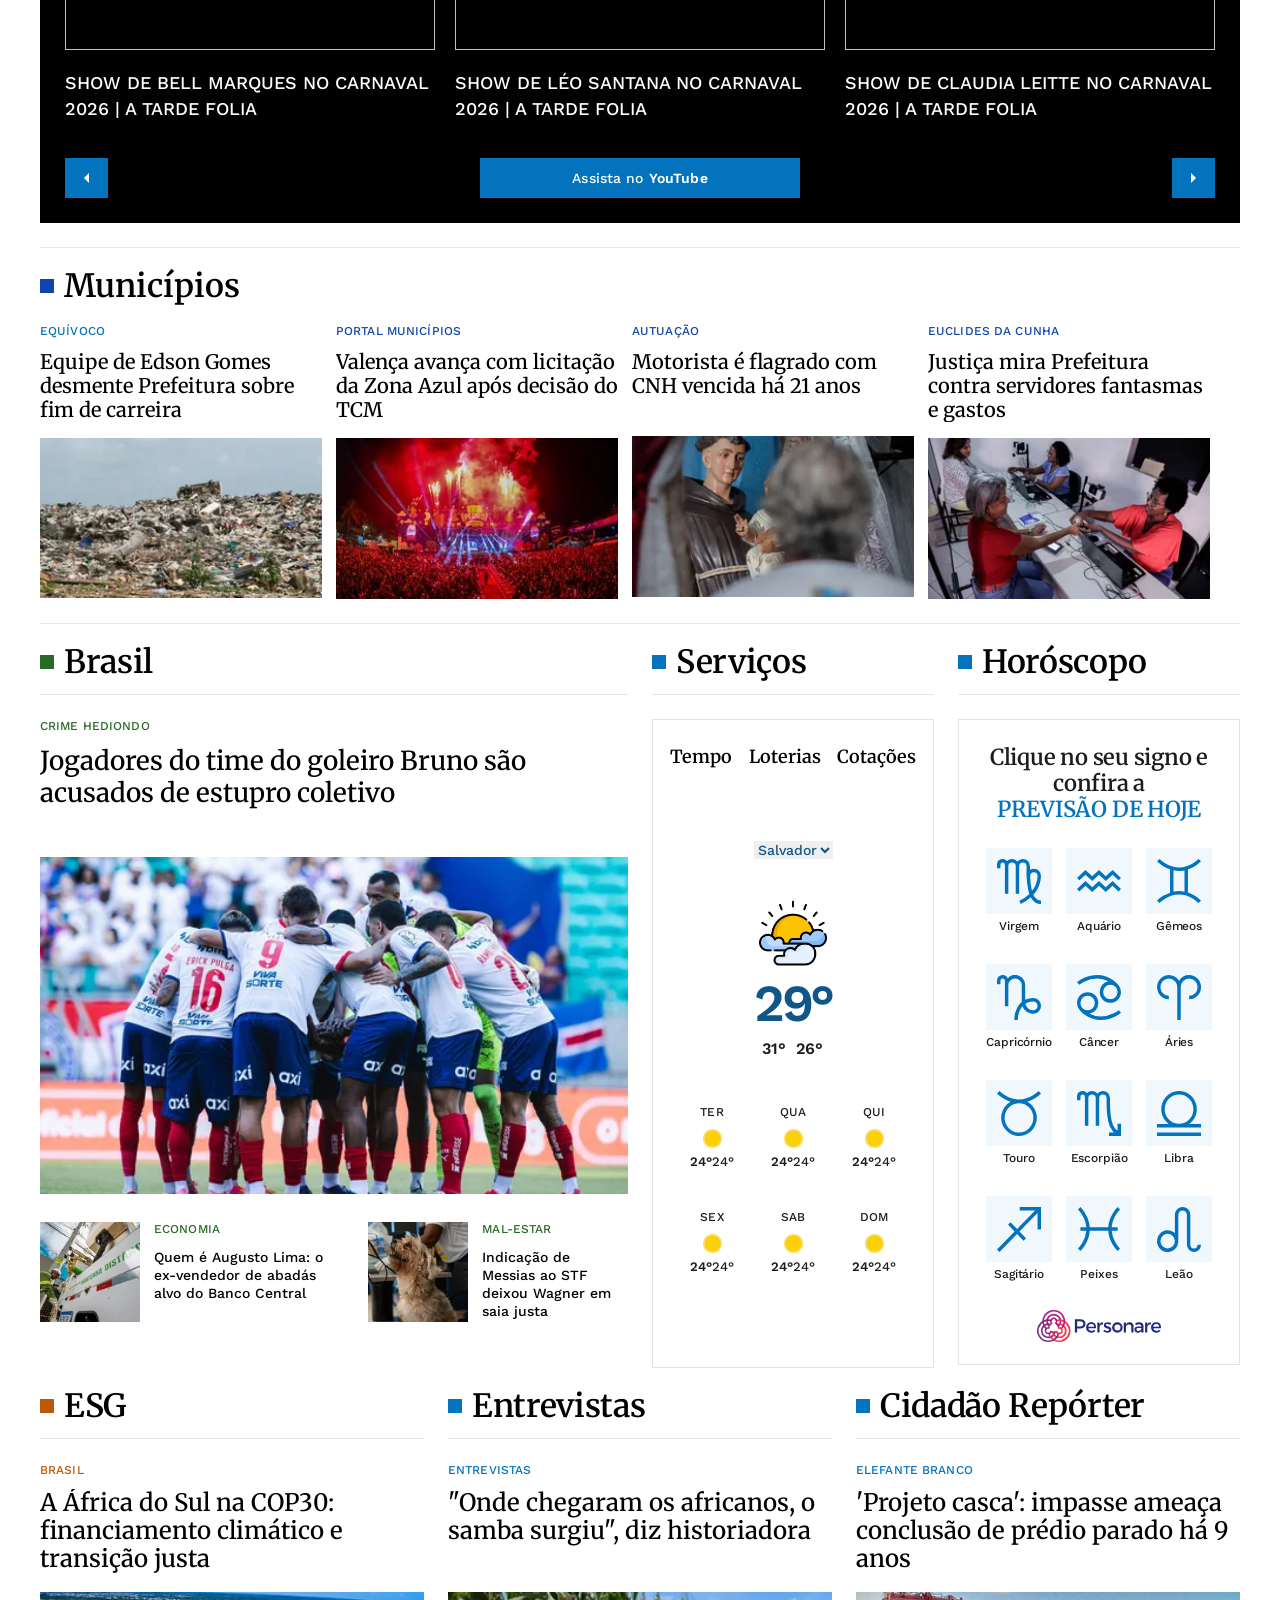
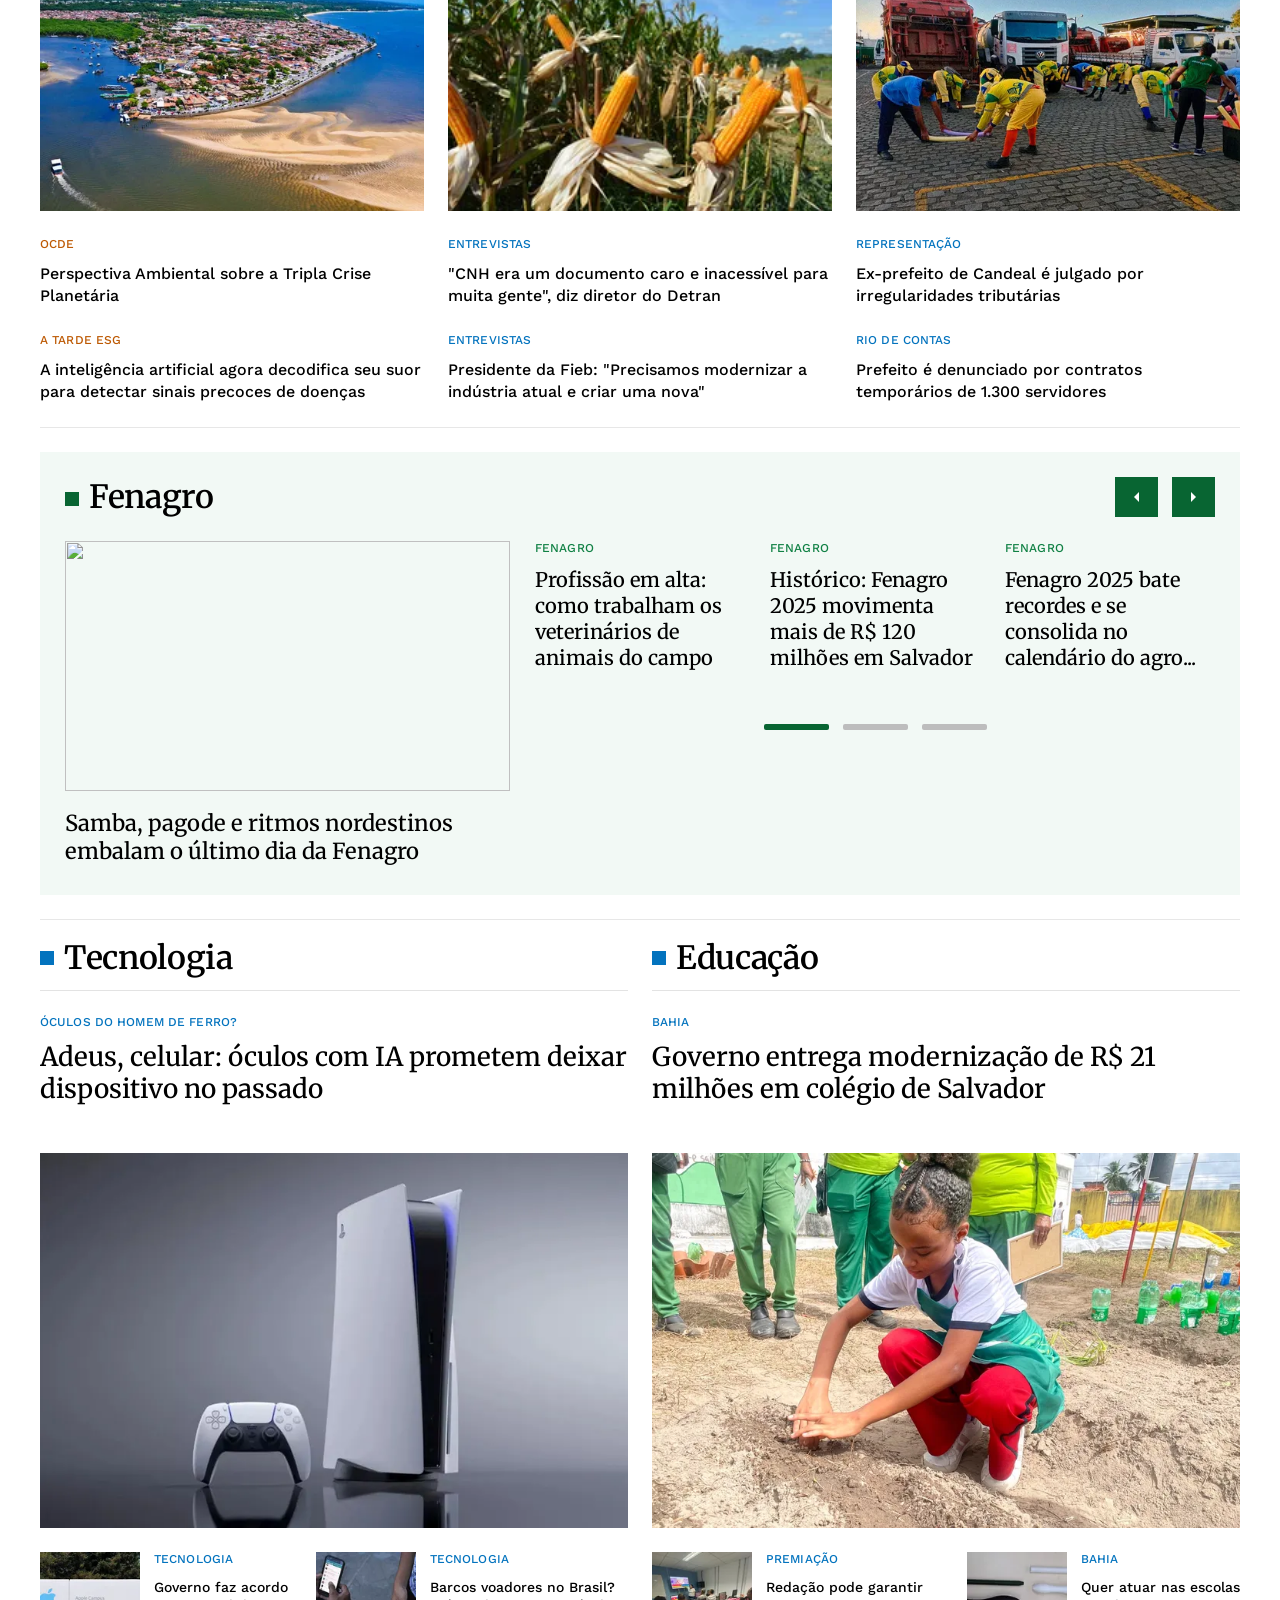
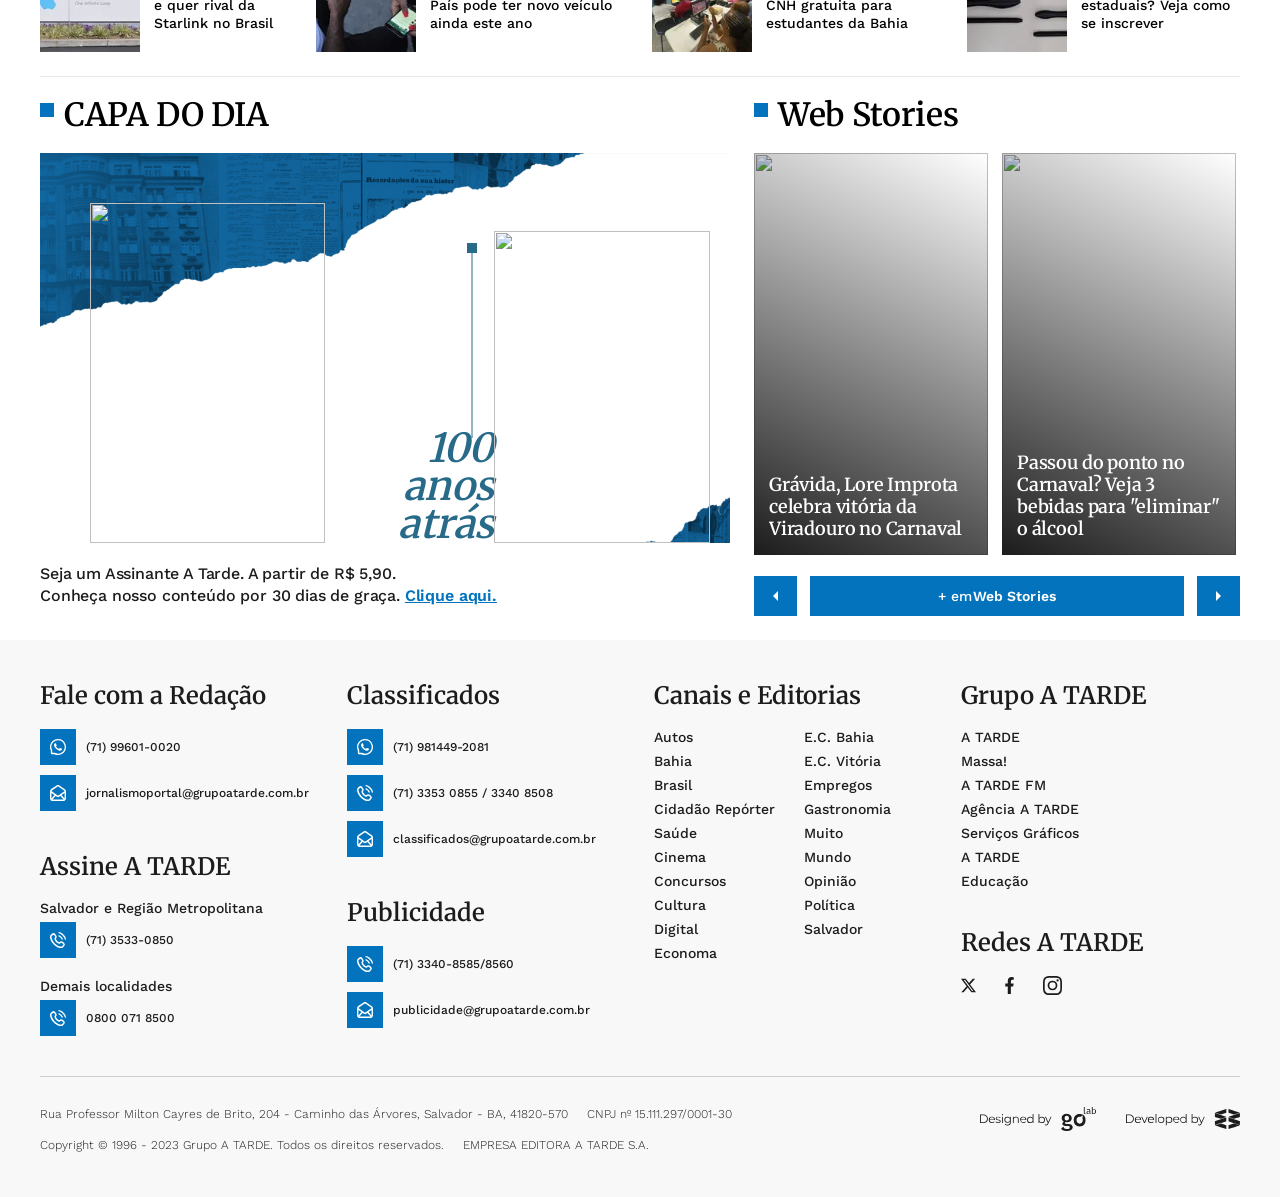
==== commit 5de6db94: "Correção no head" ====
--- a/index.html
+++ b/index.html
@@ -2,16 +2,11 @@
 <html lang="pt-br">
 
 <head>
+    <meta charset="UTF-8">
     <meta name="description" content="Coral Eterna Juventude encerra programação natalina com apresentação">
-
-    <link rel="preload" href="./assets/splide.min.css" as="style" onload="this.onload=null;this.rel='stylesheet'">
-
-    <noscript>
-        <link rel="stylesheet" href="./assets/splide.min.css">
-    </noscript>
-
-    <link rel="stylesheet" href="./style.css">
-
+    <meta name="viewport" content="width=device-width, initial-scale=1.0">
+    <link rel="stylesheet" href="./assets/splide.min.css">
+    <link rel="stylesheet" href="style.css">
     <title>A tarde 2026 | Home</title>
 </head>
 
--- a/style.css
+++ b/style.css
@@ -1,7 +1,3 @@
-/* @import url('https://fonts.googleapis.com/css2?family=Merriweather:ital,opsz,wght@0,18..144,300..900;1,18..144,300..900&family=Work+Sans:ital,wght@0,100..900;1,100..900&display=swap');
-
- */
-
 /*Fonte Merriweather*/
 
  @font-face {
@@ -13,7 +9,6 @@
 }
 
 
-
  @font-face {
     font-family: "Merriweather";
     src: url("assets/fontes/merriweather/merriweather-v33-latin-500.woff2") format("woff2");
@@ -32,9 +27,6 @@
 
 
 
-
-
-
 /*Fonte Work Sans*/
 
 @font-face {
@@ -45,13 +37,6 @@
     font-display: swap;
 }
 
-@font-face {
-    font-family: "Work Sans";
-    src: url("assets/fontes/Work_Sans/work-sans-v24-latin-regular.woff2") format("woff2");
-    font-weight: 400;
-    font-style: normal;
-    font-display: swap;
-}
 
 @font-face {
     font-family: "Work Sans";
@@ -65,14 +50,6 @@
     font-family: "Work Sans";
     src: url("assets/fontes/Work_Sans/work-sans-v24-latin-600.woff2") format("woff2");
     font-weight: 600;
-    font-style: normal;
-    font-display: swap;
-}
-
-@font-face {
-    font-family: "Work Sans";
-    src: url("assets/fontes/Work_Sans/work-sans-v24-latin-700.woff2") format("woff2");
-    font-weight: 700;
     font-style: normal;
     font-display: swap;
 }
@@ -90,10 +67,6 @@
     /*color: inherit;*/
 }
 
-
-a:hover {
-    text-decoration: underline;
-}
 
 
 .header-principal {
@@ -4307,9 +4280,6 @@
 
 
 
-
-
-
     /*Footer*/
 
     .conteudo-footer {
